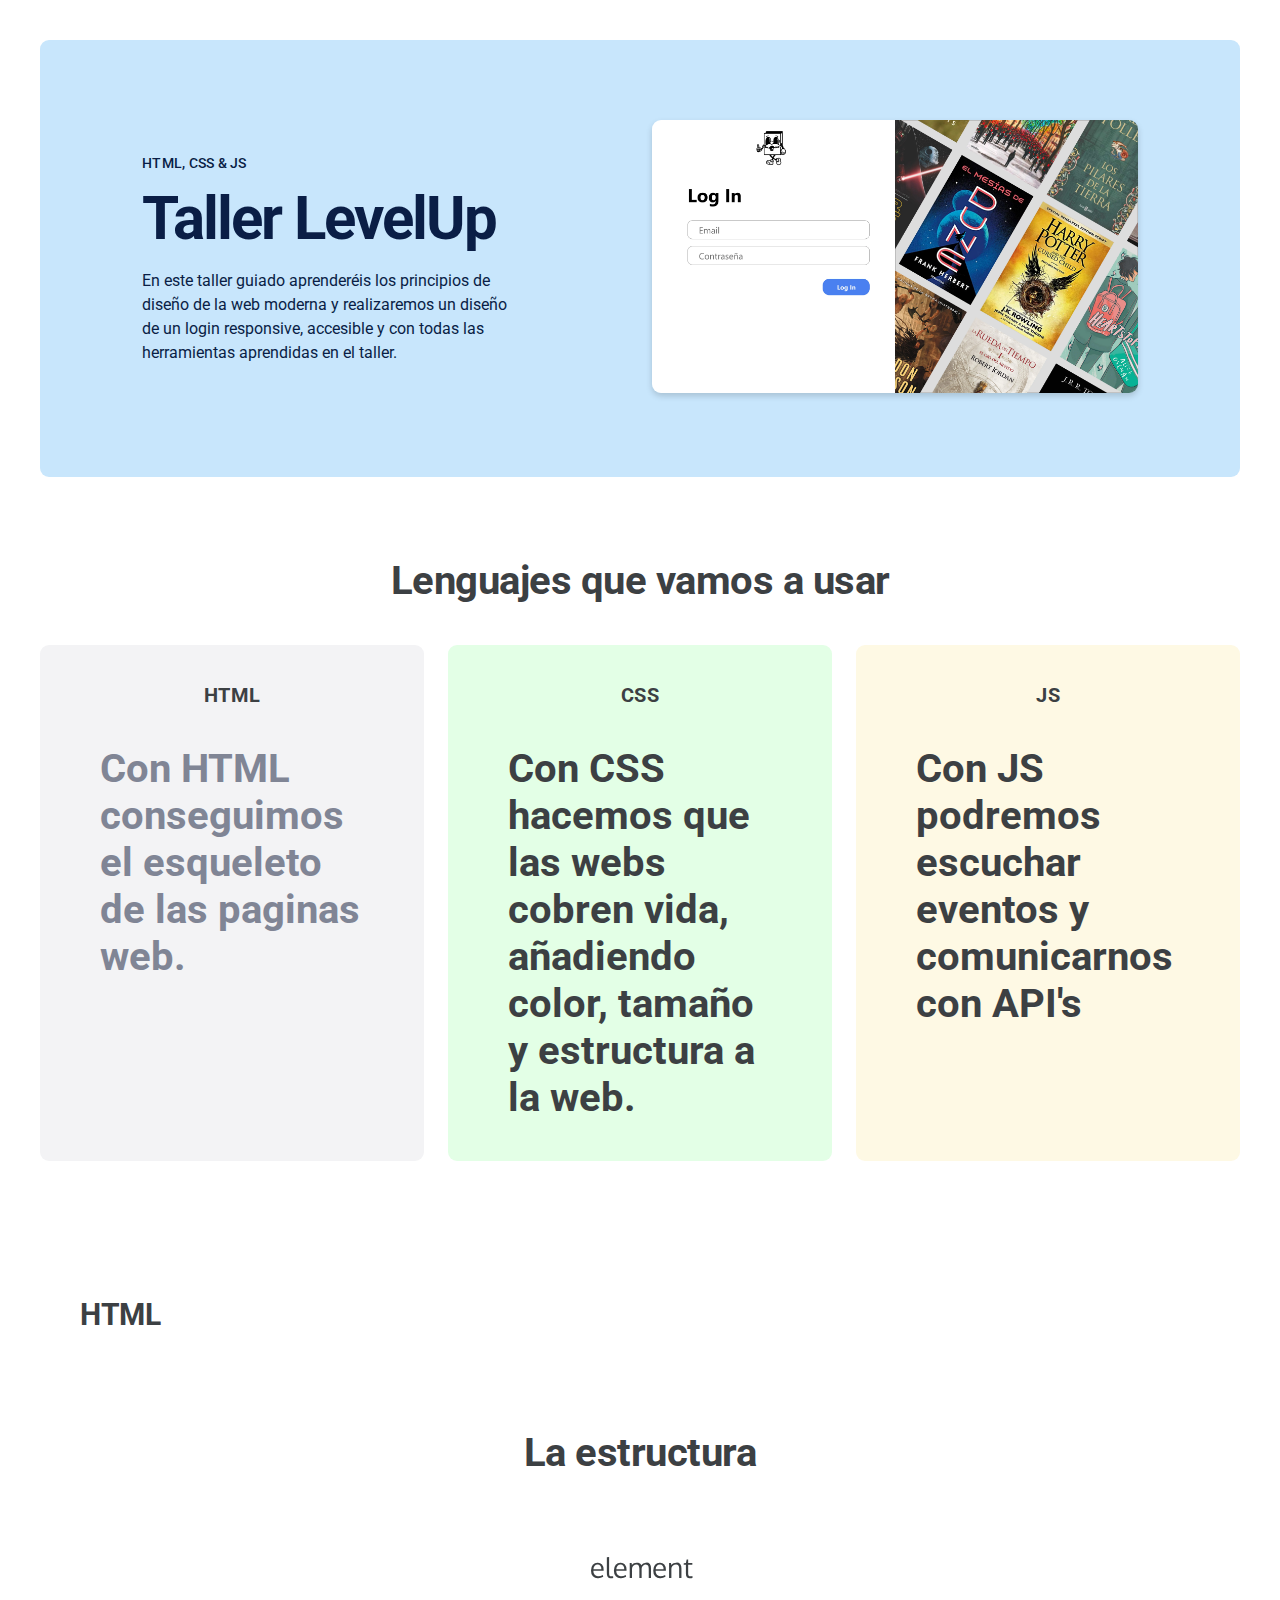
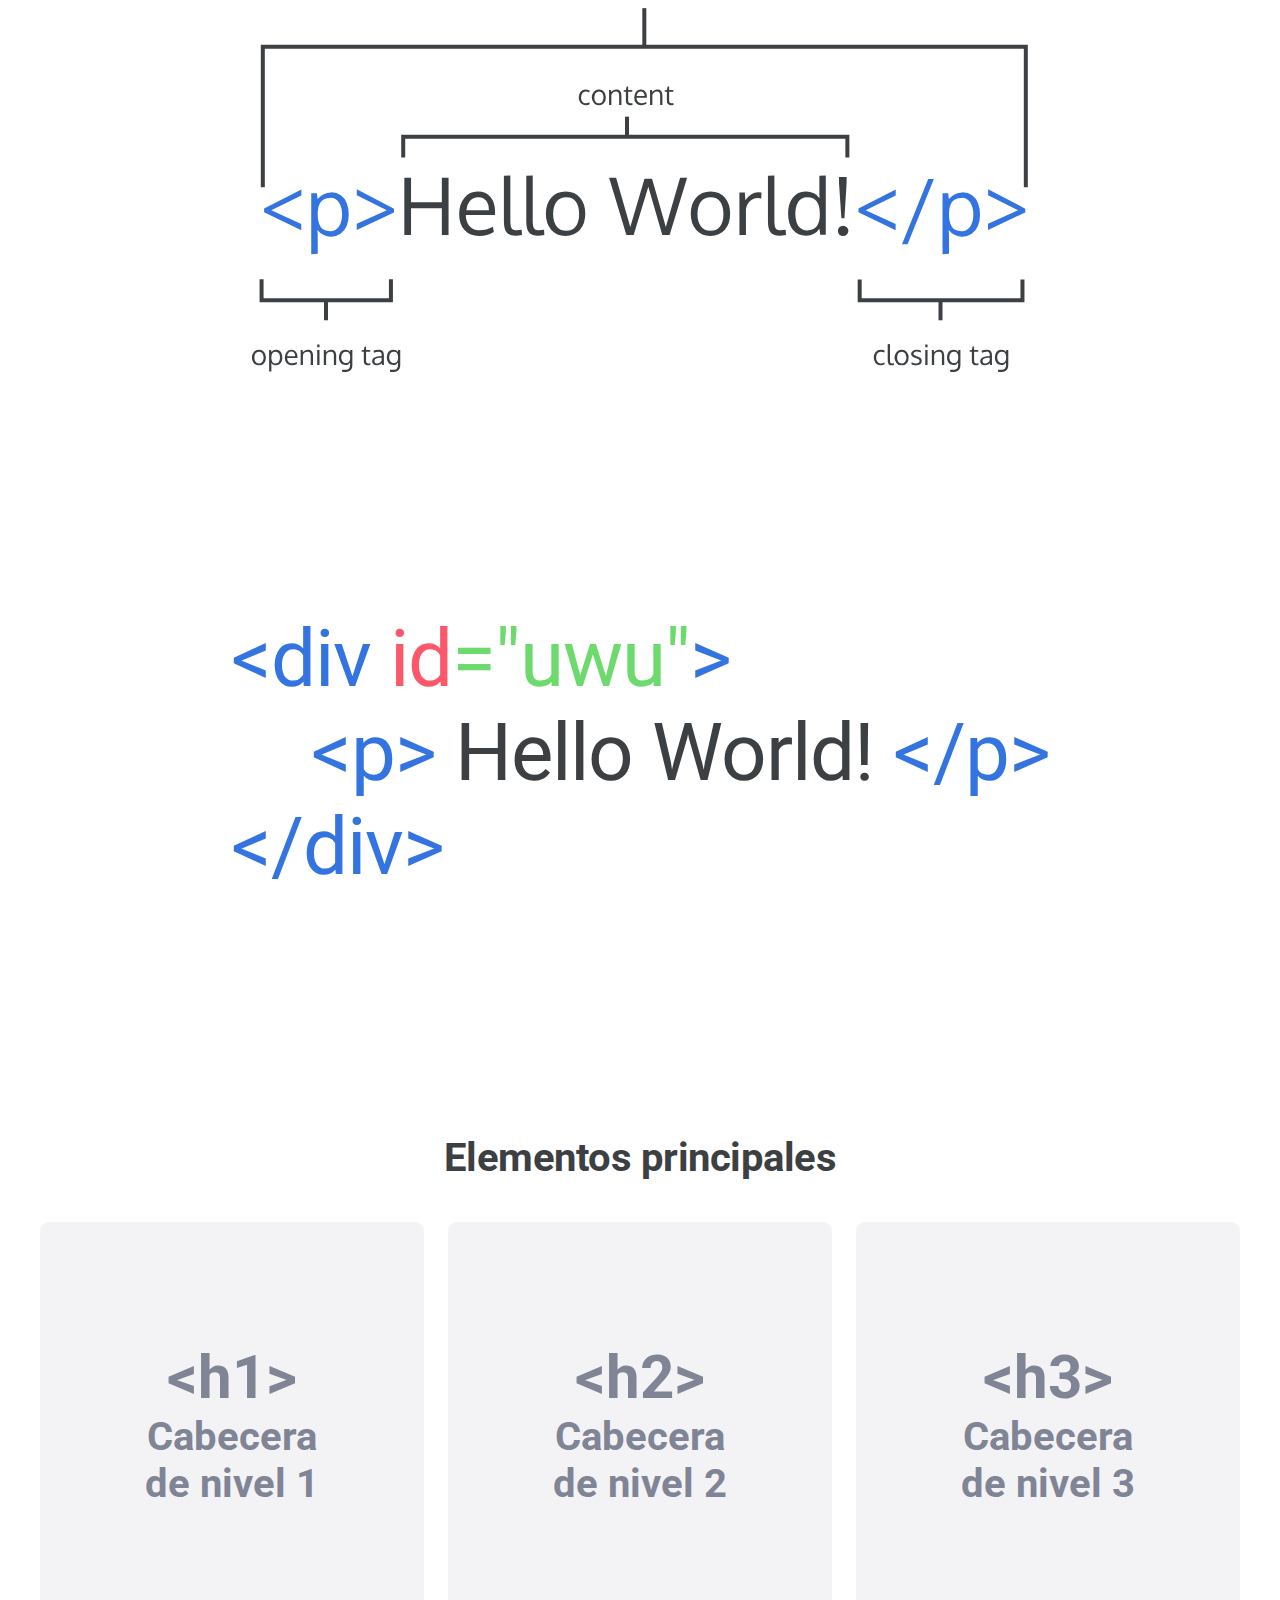
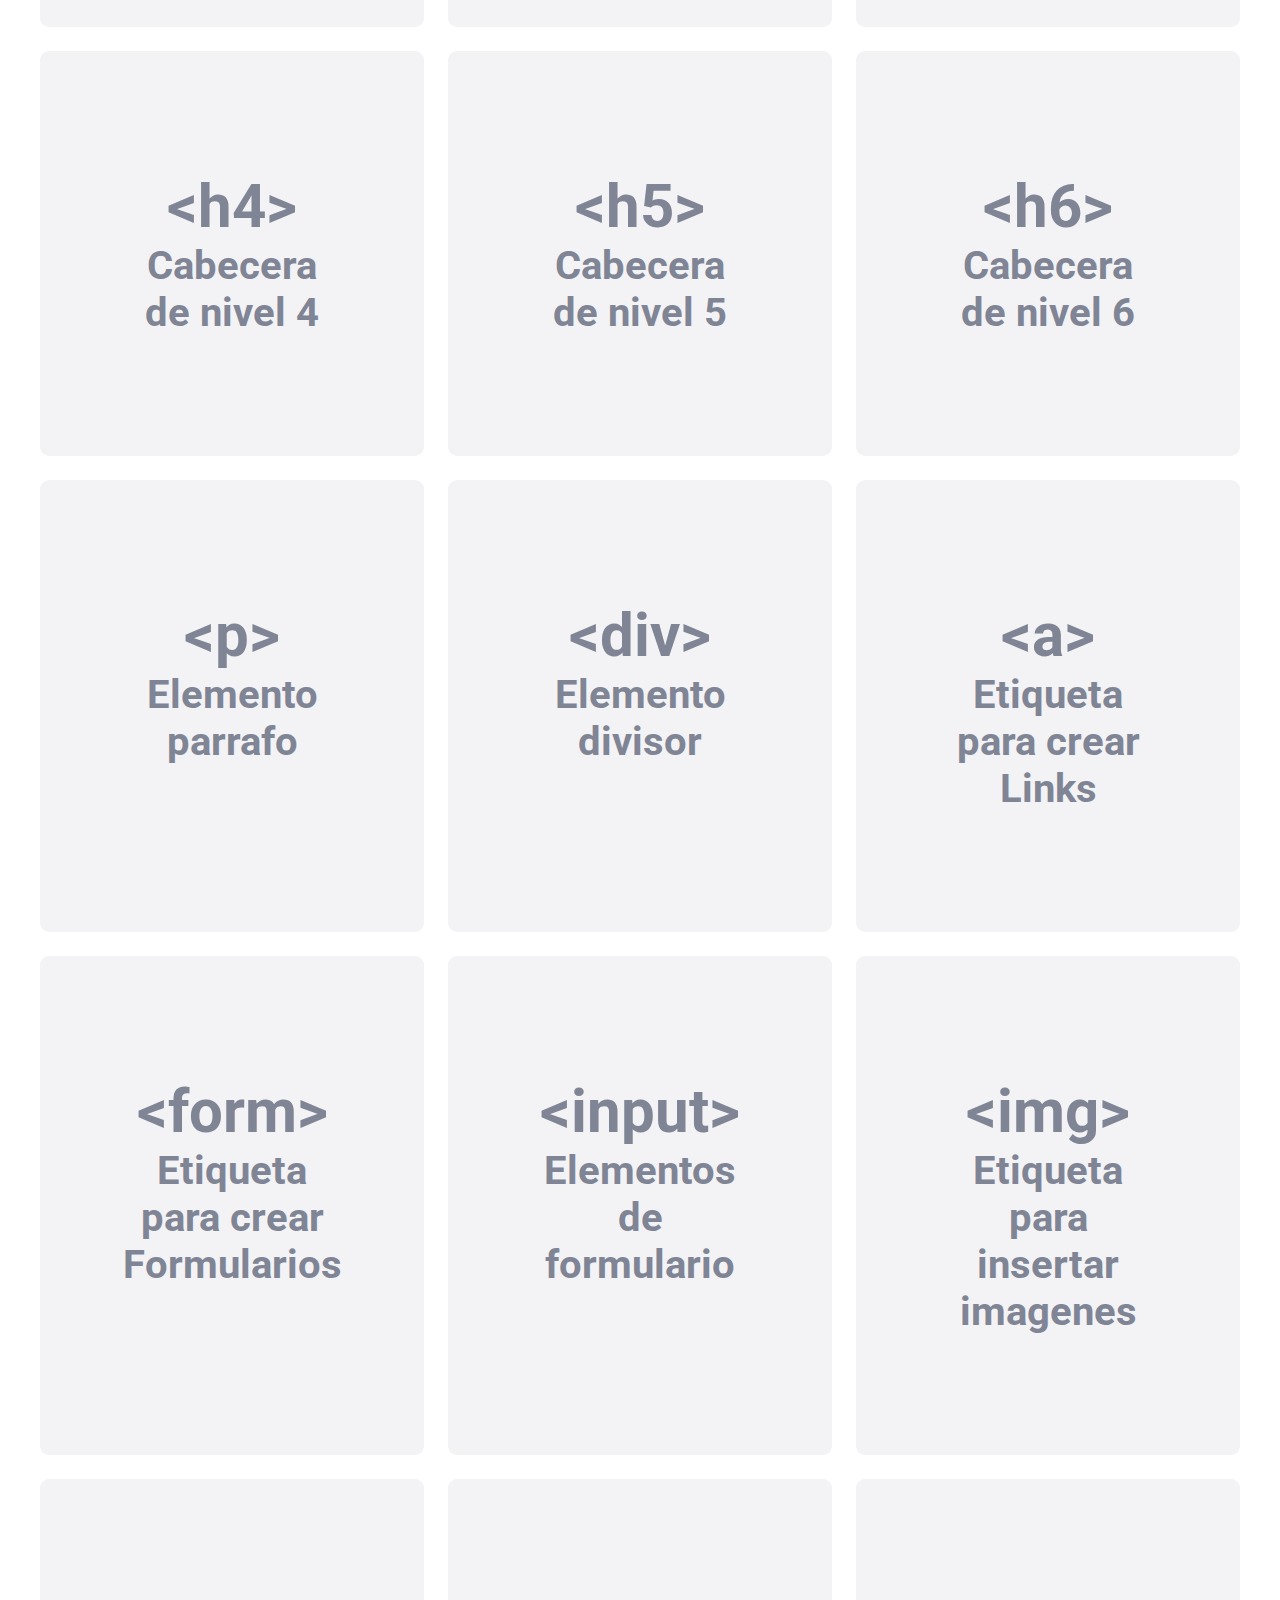
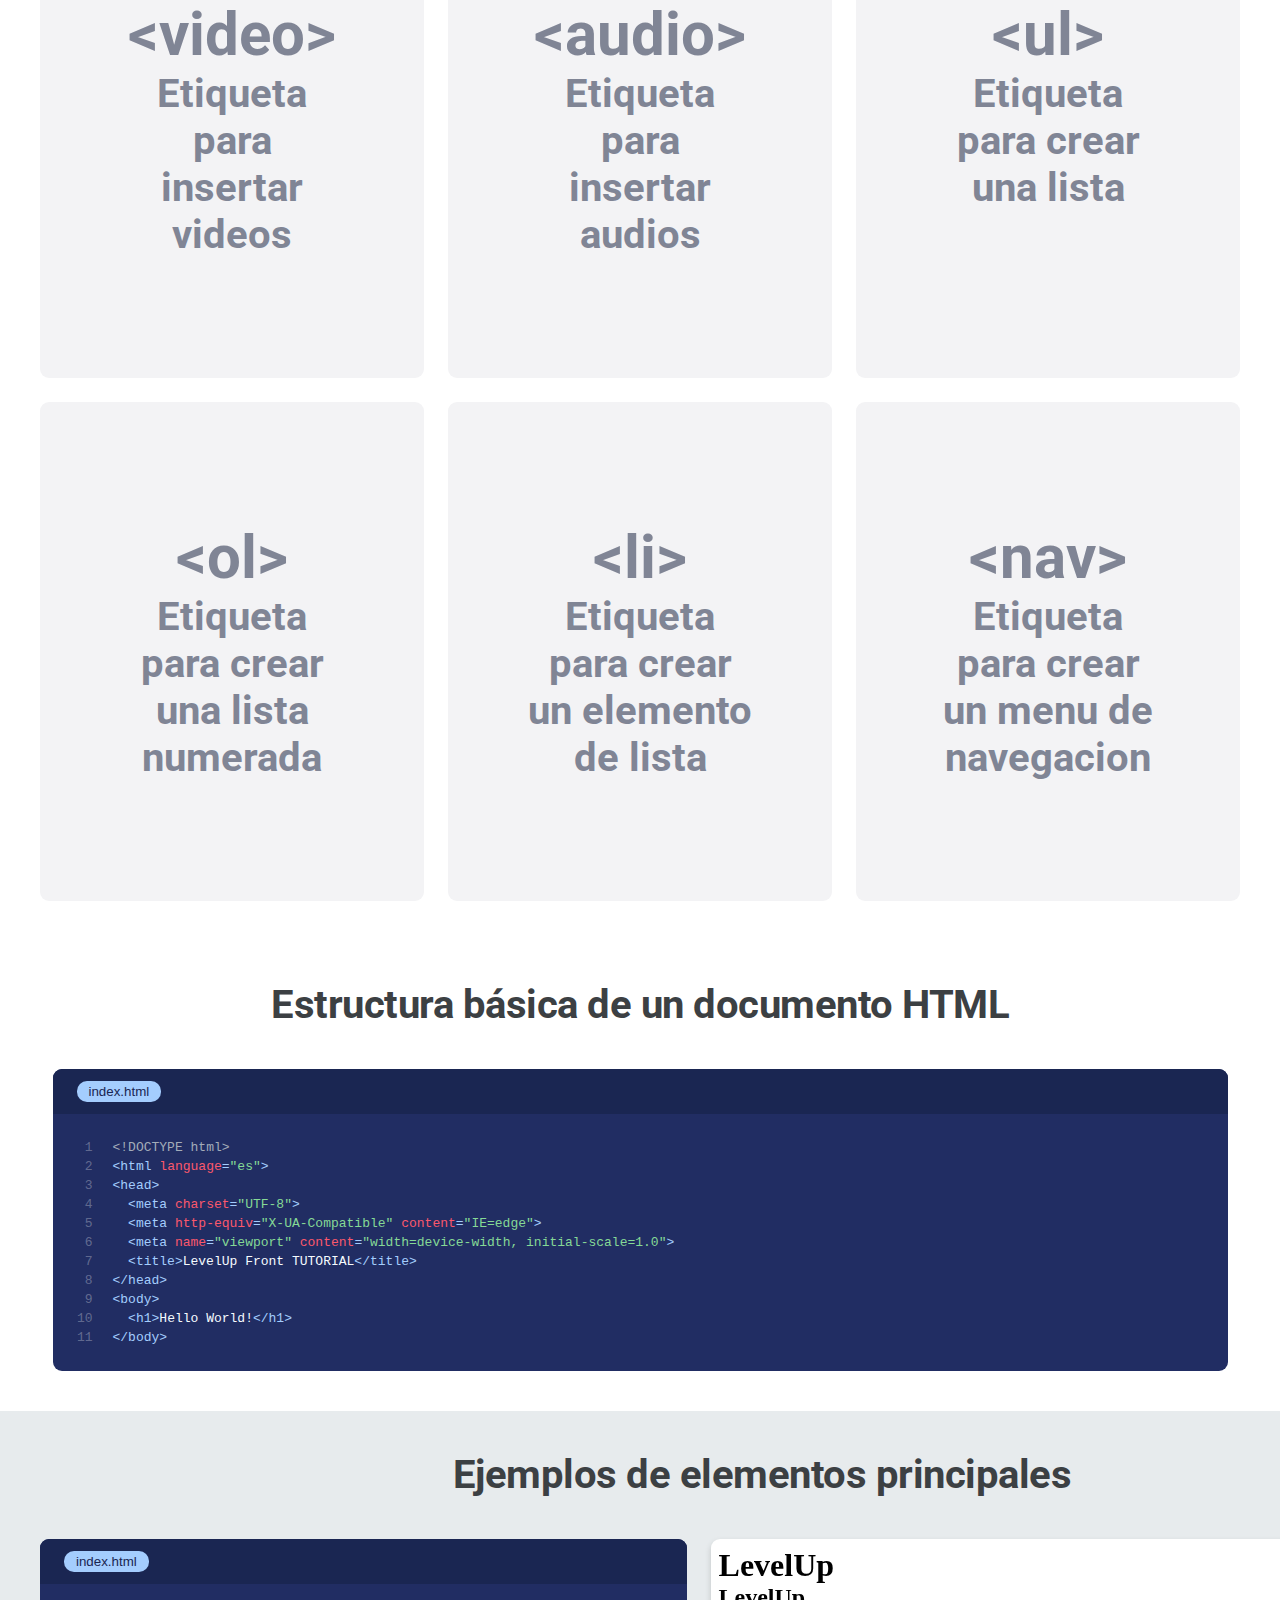
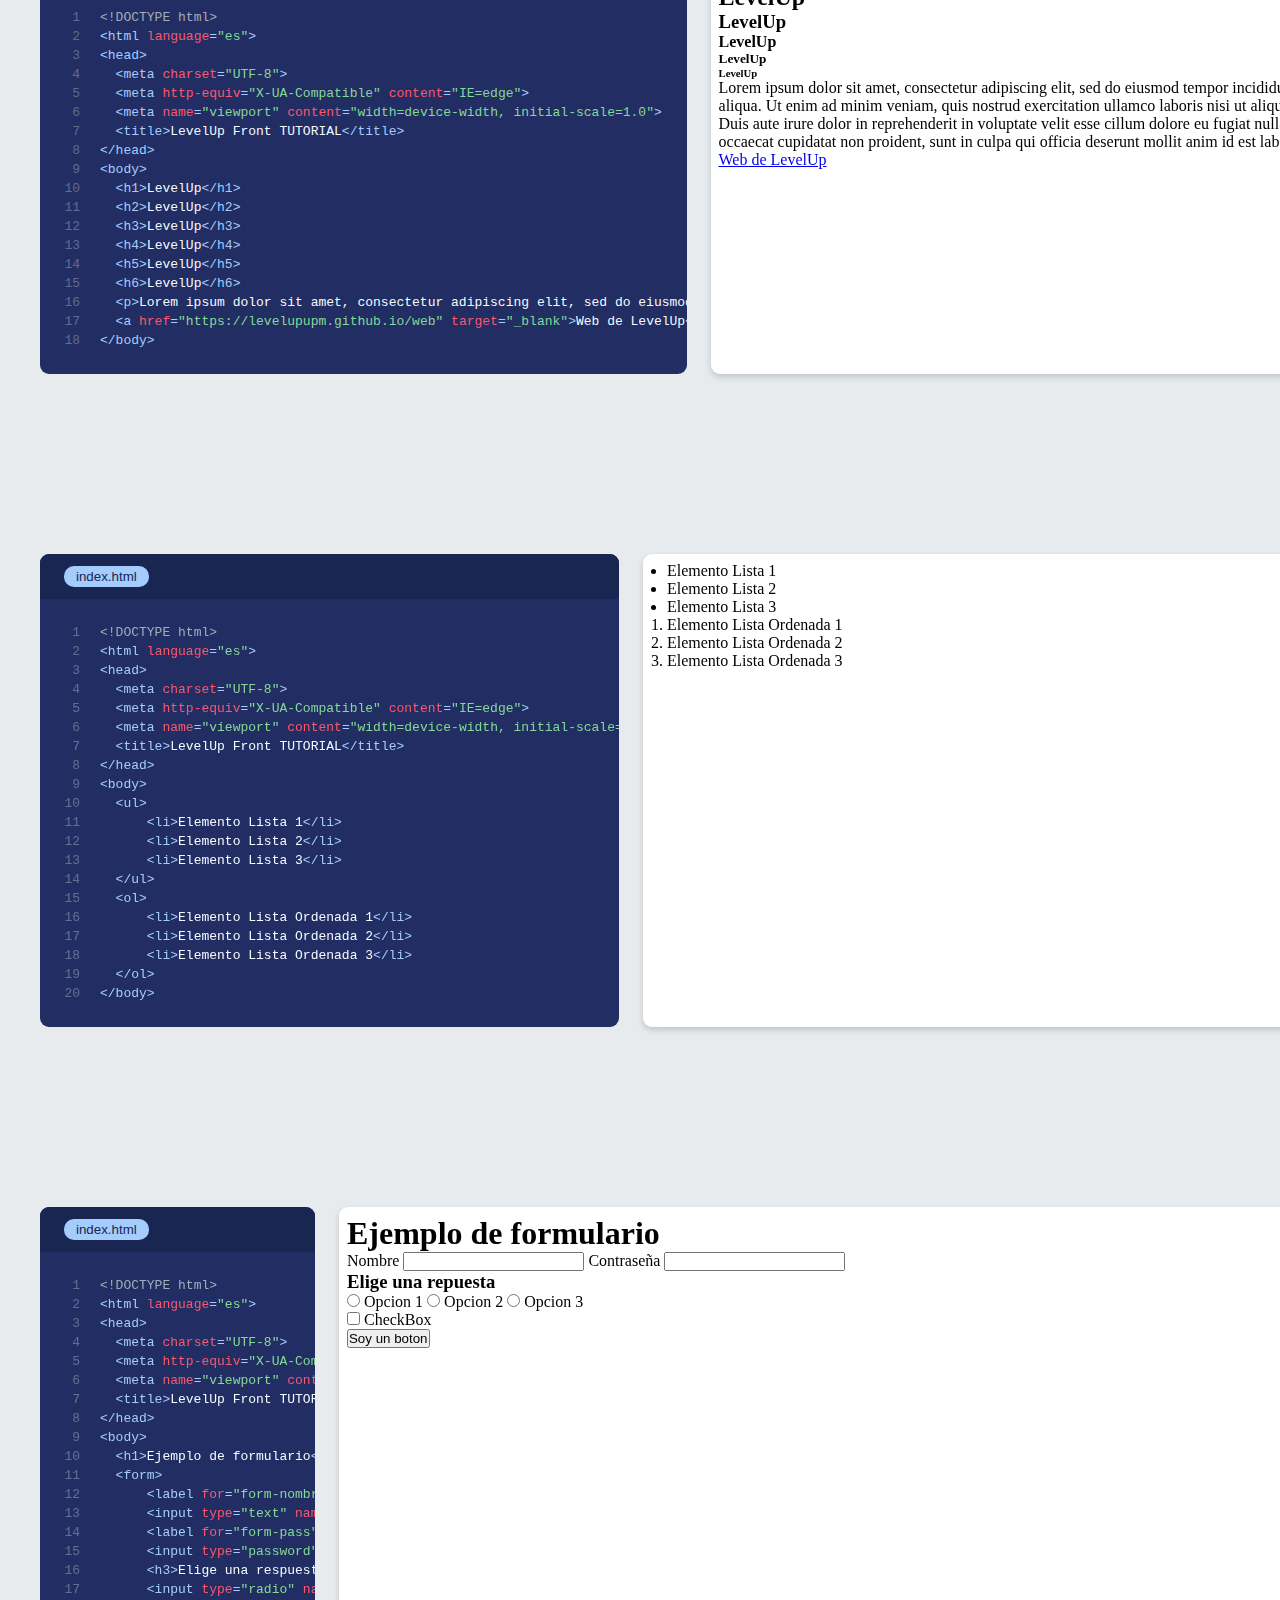
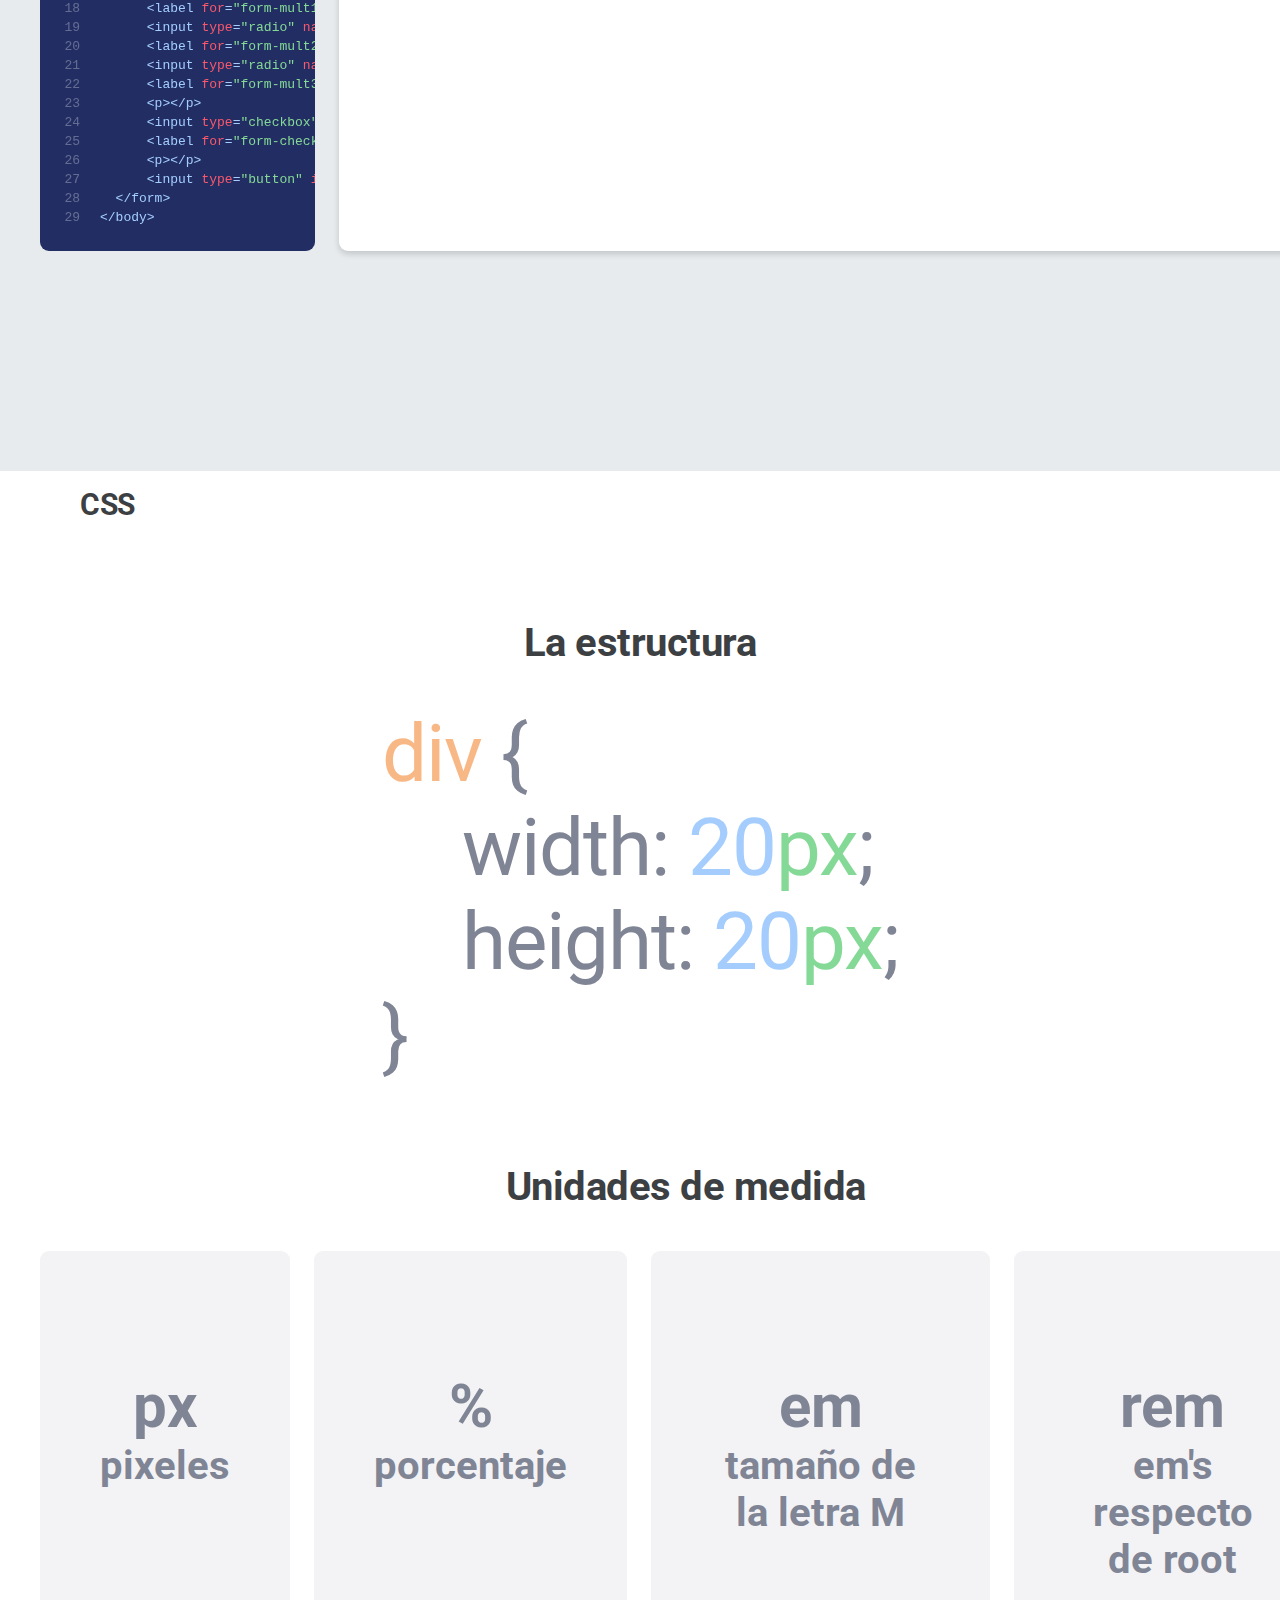
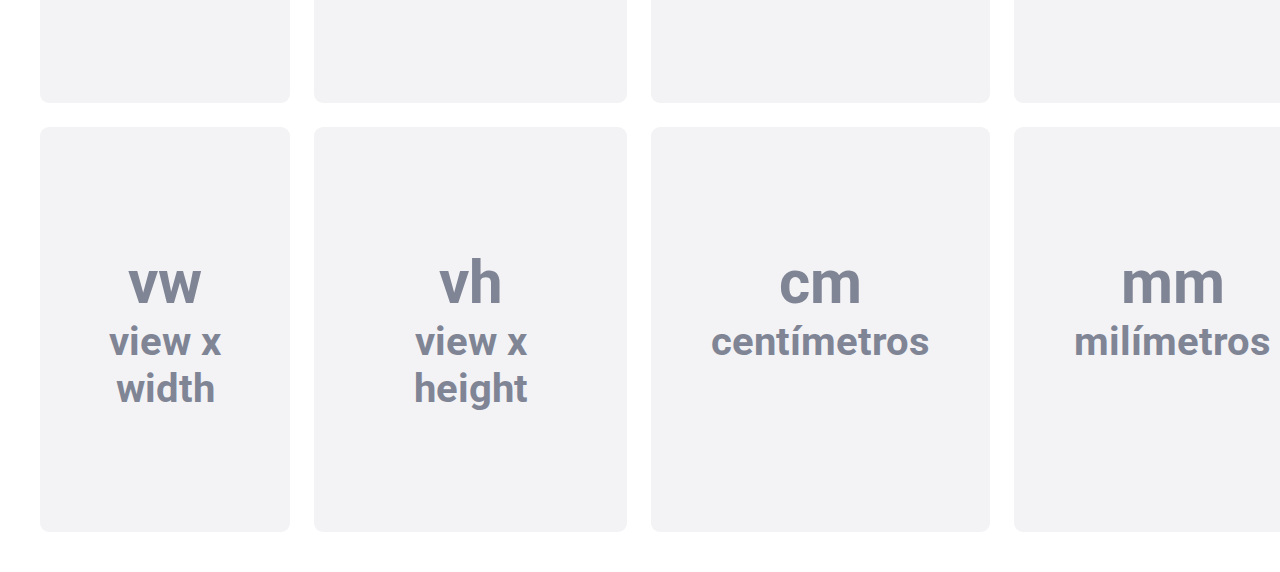
==== index.html @ e7fd20a7 "Creando las primeras secciones del CSS" ====
<!DOCTYPE html>
<html lang="es">
<head>
    <meta charset="UTF-8">
    <meta name="viewport" content="width=device-width, initial-scale=1.0">
    <title>LevelUp Front TUTORIAL</title>

    <link rel="stylesheet" href="css/styles.css">

    <link rel="preconnect" href="https://fonts.googleapis.com">
    <link rel="preconnect" href="https://fonts.gstatic.com" crossorigin>
    <link href="https://fonts.googleapis.com/css2?family=Roboto:ital,wght@0,100;0,300;0,400;0,500;0,700;0,900;1,100;1,300;1,400;1,500;1,700;1,900&display=swap" rel="stylesheet">
</head>
<body>
    <section>
        <div id="front-principal" class="grid c12">
            <div id="texto-inicio" class="mitad">
                <p class="titulo-pequeño">HTML, CSS & JS</p>
                <h1>Taller LevelUp</h1>
                <p class="explicacion">En este taller guiado aprenderéis los principios de diseño de la web moderna y realizaremos un diseño de un login responsive, accesible y con todas las herramientas aprendidas en el taller.</p>
            </div>
            <div id="imagen-front" class="mitad">
                <img src="img/cabecera.webp">
            </div>
        </div>
    </section>
    <section id="lenguajes">
        <h2 class="center">Lenguajes que vamos a usar</h2>
        <div class="grid">
            <div class="mitad1 bloque">
                <p class="titulo-pequeño center">HTML</p>
                <p class="explicacion-grande">
                    Con HTML conseguimos el esqueleto de las paginas web.
                </p>
            </div>
            <div class="mitad2 bloque">
                <p class="titulo-pequeño center">CSS</p>
                <p class="explicacion-grande">Con CSS hacemos que las webs cobren vida, añadiendo <span class="color">color</span>, <span class="tamaño">tamaño</span> y e<span class="estructura estructuraUp">st</span>ruc<span class="estructura estructuraDown">tu</span>ra a la web.</p>
            </div>
            <div class="mitad3 bloque">
                <p class="titulo-pequeño center">JS</p>
                <p class="explicacion-grande">Con JS podremos escuchar eventos y comunicarnos con API's</p>
            </div>
        </div>
    </section>
    <div class="separator"></div>
    <div>
        <h2 class="header-multi-section">HTML</h2>
        <section>
            <h2 class="center">La estructura</h2>
            <svg id="esquema-html" class="center" xmlns="http://www.w3.org/2000/svg" width="775.834" height="414.903" viewBox="0 0 775.834 414.903">
                <g id="html-lesson" transform="translate(-140.689 -138.573)">
                    <g id="html-lesson-image-copy-3" transform="translate(140.689 138.573)">
                        <g id="Group-2" transform="translate(0 0)">
                            <path id="Stroke-4" d="M20,301.411V161H783.032V301.411" transform="translate(-9.198 -71.256)" fill="none" stroke="#3c4043" stroke-width="4" fill-rule="evenodd"/>
                            <path id="Stroke-5" d="M702,130.352V92" transform="translate(-309.682 -40.855)" fill="none" stroke="#3c4043" stroke-width="4" fill-rule="evenodd"/>
                            <g id="Group" transform="translate(151.214 159.67)">
                                <path id="Stroke-4-Copy" d="M0,56.7V36H444.17V56.7" transform="translate(0 -15.861)" fill="none" stroke="#3c4043" stroke-width="4" fill-rule="evenodd"/>
                                <path id="Stroke-5-Copy" d="M400,20.7V0" transform="translate(-176.237)" fill="none" stroke="#3c4043" stroke-width="4" fill-rule="evenodd"/>
                            </g>
                            <g id="Group-Copy-2" transform="translate(138.918 363.294) rotate(180)">
                                <path id="Stroke-4-Copy-2" data-name="Stroke-4-Copy" d="M0,20.855V0H129.35V20.855" transform="translate(0 20.139)" fill="none" stroke="#3c4043" stroke-width="4" fill-rule="evenodd"/>
                                <path id="Stroke-5-Copy-2" data-name="Stroke-5-Copy" d="M0,20.451V0" transform="translate(64.902)" fill="none" stroke="#3c4043" stroke-width="4" fill-rule="evenodd"/>
                            </g>
                            <g id="Group-Copy-3" transform="translate(770.478 363.294) rotate(180)">
                                <path id="Stroke-4-Copy-3" data-name="Stroke-4-Copy" d="M0,20.7V0H162.788V20.7" transform="translate(0 20.139)" fill="none" stroke="#3c4043" stroke-width="4" fill-rule="evenodd"/>
                                <path id="Stroke-5-Copy-3" data-name="Stroke-5-Copy" d="M0,20.7V0" transform="translate(81.953)" fill="none" stroke="#3c4043" stroke-width="4" fill-rule="evenodd"/>
                            </g>
                            <path id="element" d="M613.269,8.1a3.654,3.654,0,0,0-2.854,1.236,5.675,5.675,0,0,0-1.3,3.38h7.908a5.181,5.181,0,0,0-1-3.421A3.4,3.4,0,0,0,613.269,8.1Zm.451,13.726a6.585,6.585,0,0,1-5.142-2.076,8.156,8.156,0,0,1-1.878-5.682,8.492,8.492,0,0,1,1.816-5.647,6.053,6.053,0,0,1,4.78-2.206,5.517,5.517,0,0,1,4.418,1.905,7.554,7.554,0,0,1,1.632,5.087q0,.164-.007.6t-.007.628H609.049a5.914,5.914,0,0,0,1.318,3.981,4.38,4.38,0,0,0,3.435,1.427,10.167,10.167,0,0,0,4.766-1.256l.355,1.844A9.782,9.782,0,0,1,613.72,21.824Zm12.824-.041a3.68,3.68,0,0,1-3.094-1.175,6.876,6.876,0,0,1-.908-4.084V.71L624.81.573v15.05q0,.929.021,1.489a9.577,9.577,0,0,0,.1,1.1,2.858,2.858,0,0,0,.219.813,1.611,1.611,0,0,0,.4.5,1.345,1.345,0,0,0,.621.3,4.5,4.5,0,0,0,.9.075,16.937,16.937,0,0,0,1.721-.164l.123,1.816A14.943,14.943,0,0,1,626.544,21.783ZM636.173,8.1a3.656,3.656,0,0,0-2.855,1.236,5.678,5.678,0,0,0-1.3,3.38h7.908a5.181,5.181,0,0,0-1-3.421A3.4,3.4,0,0,0,636.173,8.1Zm.45,13.726a6.583,6.583,0,0,1-5.141-2.076,8.155,8.155,0,0,1-1.878-5.682,8.489,8.489,0,0,1,1.816-5.647,6.052,6.052,0,0,1,4.78-2.206,5.517,5.517,0,0,1,4.418,1.905,7.553,7.553,0,0,1,1.632,5.087q0,.164-.007.6t-.007.628H631.953a5.911,5.911,0,0,0,1.318,3.981,4.379,4.379,0,0,0,3.435,1.427,10.166,10.166,0,0,0,4.766-1.256l.355,1.844A9.782,9.782,0,0,1,636.623,21.824Zm27.82-.314v-7.8q0-1.093-.048-1.83a9.844,9.844,0,0,0-.218-1.5,3.456,3.456,0,0,0-.478-1.209,2.272,2.272,0,0,0-.854-.724,2.843,2.843,0,0,0-1.311-.28,4.1,4.1,0,0,0-2.561.806,4.37,4.37,0,0,0-1.509,2.267,17.042,17.042,0,0,0-.122,2.1V21.51h-2.281V13.466q0-1.011-.068-1.755a8.431,8.431,0,0,0-.26-1.448,3.441,3.441,0,0,0-.512-1.14,2.271,2.271,0,0,0-.854-.7,2.875,2.875,0,0,0-1.27-.259A4.464,4.464,0,0,0,649.345,9a4.029,4.029,0,0,0-1.5,2.213,19.632,19.632,0,0,0-.123,2.281V21.51h-2.281q-.028-14.054-.027-14.982h1.912l.287,2.144a5.5,5.5,0,0,1,1.94-1.748,5.7,5.7,0,0,1,2.854-.71,6.514,6.514,0,0,1,1.537.171,4.782,4.782,0,0,1,1.174.43,3.83,3.83,0,0,1,.84.621,3.51,3.51,0,0,1,.573.71,4.235,4.235,0,0,1,.341.731,5.482,5.482,0,0,1,5.012-2.663,4.466,4.466,0,0,1,3.667,1.427,6.556,6.556,0,0,1,1.167,4.227V21.51ZM675.52,8.1a3.655,3.655,0,0,0-2.855,1.236,5.678,5.678,0,0,0-1.3,3.38h7.908a5.181,5.181,0,0,0-1-3.421A3.4,3.4,0,0,0,675.52,8.1Zm.45,13.726a6.585,6.585,0,0,1-5.142-2.076,8.156,8.156,0,0,1-1.878-5.682,8.49,8.49,0,0,1,1.817-5.647,6.051,6.051,0,0,1,4.78-2.206,5.516,5.516,0,0,1,4.418,1.905,7.554,7.554,0,0,1,1.632,5.087q0,.164-.007.6t-.007.628H671.3a5.912,5.912,0,0,0,1.318,3.981,4.378,4.378,0,0,0,3.435,1.427,10.167,10.167,0,0,0,4.766-1.256l.355,1.844A9.781,9.781,0,0,1,675.97,21.824Zm8.8-.314V6.528h1.912l.287,2.144a6.68,6.68,0,0,1,2.219-1.782,6.261,6.261,0,0,1,2.875-.676A4.773,4.773,0,0,1,695.9,7.668a6.767,6.767,0,0,1,1.243,4.473V21.51h-2.281q0-9.014-.013-9.656a4.66,4.66,0,0,0-.772-2.8,2.911,2.911,0,0,0-2.4-.888,4.893,4.893,0,0,0-2.936.847,3.853,3.853,0,0,0-1.529,2.2,14.36,14.36,0,0,0-.137,2.1V21.51Zm20.95.273a3.958,3.958,0,0,1-3.141-1.079,5.5,5.5,0,0,1-.983-3.483v-9h-2.226l.1-1.5,2.117-.191.778-3.428,1.5-.055V6.528h4.165V8.221h-4.165v8.591a4.155,4.155,0,0,0,.519,2.4,2.073,2.073,0,0,0,1.775.7,17.86,17.86,0,0,0,1.953-.219l.1,1.8A15.5,15.5,0,0,1,705.716,21.783Z" transform="translate(-267.693 -0.573)" fill="#3c4043" fill-rule="evenodd"/>
                            <path id="_p_Hello-World_p_" data-name="&lt;p&gt;Hello-World!&lt;/p&gt;" d="M59.507,448.553l-37.158-17.8v-3.763l37.236-19.122v6.128l-30.06,14.7,29.982,13.731Zm9.968,24.126V411.666h5.7l.621,5.78q5.585-6.672,13.42-6.671a16.394,16.394,0,0,1,9.852,2.909,17.012,17.012,0,0,1,5.954,7.874,32.062,32.062,0,0,1,1.92,11.6,28.767,28.767,0,0,1-2.094,11.306,17.731,17.731,0,0,1-6.148,7.8,16.064,16.064,0,0,1-9.483,2.851,16.728,16.728,0,0,1-7.719-1.843A15.821,15.821,0,0,1,75.72,448.4q.232,4.189.233,8.145v15.709Zm18.85-23.04A10.39,10.39,0,0,0,93.6,448.3a10.529,10.529,0,0,0,3.762-3.665,18.5,18.5,0,0,0,2.172-5.294,26.589,26.589,0,0,0,.737-6.419q0-7.293-3.064-11.966a10.043,10.043,0,0,0-8.96-4.674q-12.334,0-12.334,15.942,0,8.65,2.889,13.032T88.325,449.638Zm26.647-7.485,30.021-13.459L115.05,413.722v-6.051l37.158,19.355v3.762L114.972,448.32Zm538.909,6.4-37.161-17.8v-3.763l37.24-19.122v6.128l-30.063,14.7,29.984,13.731Zm11.943,14.118h-5.583l26.219-65.317h5.661Zm34.946,10.007V411.666h5.706l.621,5.78q5.58-6.672,13.42-6.671a16.4,16.4,0,0,1,9.851,2.909,17.041,17.041,0,0,1,5.952,7.874,32.04,32.04,0,0,1,1.919,11.6,28.827,28.827,0,0,1-2.092,11.306,17.751,17.751,0,0,1-6.148,7.8,16.062,16.062,0,0,1-9.482,2.851,16.734,16.734,0,0,1-7.72-1.843,15.823,15.823,0,0,1-5.779-4.867q.227,4.189.229,8.145v15.709Zm18.852-23.04A10.388,10.388,0,0,0,724.9,448.3a10.55,10.55,0,0,0,3.765-3.665,18.545,18.545,0,0,0,2.171-5.294,26.533,26.533,0,0,0,.738-6.419q0-7.293-3.066-11.966a10.042,10.042,0,0,0-8.962-4.674q-12.335,0-12.335,15.942,0,8.65,2.892,13.032T719.623,449.638Zm26.645-7.485,30.023-13.459-29.945-14.972v-6.051l37.161,19.355v3.762l-37.24,17.532Z" transform="translate(-10.232 -175.392)" fill="#3474e0" fill-rule="evenodd"/>
                            <path id="content" d="M591.794,250.771a6.489,6.489,0,0,1-5.169-2.144,8.252,8.252,0,0,1-1.864-5.614,8.4,8.4,0,0,1,1.905-5.675,6.506,6.506,0,0,1,5.183-2.178,8.756,8.756,0,0,1,2.247.287,5.054,5.054,0,0,1,1.714.751l-.628,1.776a7.014,7.014,0,0,0-3.374-.861,4.16,4.16,0,0,0-3.435,1.584,6.764,6.764,0,0,0-1.263,4.33,6.606,6.606,0,0,0,1.25,4.24,4.185,4.185,0,0,0,3.462,1.564,7.8,7.8,0,0,0,3.605-.956l.287,1.816A6.53,6.53,0,0,1,591.794,250.771ZM600.344,243a7.035,7.035,0,0,0,1.181,4.268,4.015,4.015,0,0,0,3.449,1.6,3.884,3.884,0,0,0,3.38-1.6,8.767,8.767,0,0,0,.013-8.625,4.474,4.474,0,0,0-6.849.034A7.174,7.174,0,0,0,600.344,243Zm11.513-.041A8.37,8.37,0,0,1,610,248.606a6.407,6.407,0,0,1-5.135,2.165,6.26,6.26,0,0,1-5.019-2.186,9.432,9.432,0,0,1,.007-11.267,6.441,6.441,0,0,1,5.135-2.158,6.246,6.246,0,0,1,5.04,2.165A8.428,8.428,0,0,1,611.857,242.959Zm3.223,7.5V235.475h1.912l.287,2.144a6.67,6.67,0,0,1,2.219-1.782,6.258,6.258,0,0,1,2.875-.676,4.774,4.774,0,0,1,3.838,1.454,6.768,6.768,0,0,1,1.243,4.473v9.369h-2.281q0-9.014-.013-9.656a4.661,4.661,0,0,0-.772-2.8,2.911,2.911,0,0,0-2.4-.888,4.893,4.893,0,0,0-2.936.847,3.852,3.852,0,0,0-1.529,2.2,14.368,14.368,0,0,0-.136,2.1v8.194Zm20.95.273a3.959,3.959,0,0,1-3.141-1.079,5.5,5.5,0,0,1-.983-3.483v-9H629.68l.1-1.5,2.117-.191.778-3.428,1.5-.055v3.483h4.165v1.693h-4.165v8.591a4.155,4.155,0,0,0,.519,2.4,2.072,2.072,0,0,0,1.775.7,17.949,17.949,0,0,0,1.953-.219l.1,1.8A15.531,15.531,0,0,1,636.031,250.73Zm10.8-13.685a3.655,3.655,0,0,0-2.855,1.236,5.678,5.678,0,0,0-1.3,3.38h7.908a5.18,5.18,0,0,0-1-3.421A3.4,3.4,0,0,0,646.834,237.045Zm.45,13.726a6.585,6.585,0,0,1-5.142-2.076,8.157,8.157,0,0,1-1.878-5.682,8.49,8.49,0,0,1,1.817-5.647,6.051,6.051,0,0,1,4.78-2.206,5.516,5.516,0,0,1,4.418,1.905,7.554,7.554,0,0,1,1.632,5.087q0,.164-.007.6t-.007.629H642.614a5.912,5.912,0,0,0,1.318,3.981,4.378,4.378,0,0,0,3.435,1.427,10.163,10.163,0,0,0,4.766-1.256l.355,1.844A9.783,9.783,0,0,1,647.284,250.771Zm8.8-.314V235.475h1.912l.287,2.144a6.67,6.67,0,0,1,2.219-1.782,6.258,6.258,0,0,1,2.875-.676,4.774,4.774,0,0,1,3.838,1.454,6.768,6.768,0,0,1,1.243,4.473v9.369h-2.281q0-9.014-.013-9.656a4.661,4.661,0,0,0-.772-2.8,2.911,2.911,0,0,0-2.4-.888,4.893,4.893,0,0,0-2.936.847,3.852,3.852,0,0,0-1.529,2.2,14.377,14.377,0,0,0-.136,2.1v8.194Zm20.95.273a3.959,3.959,0,0,1-3.141-1.079,5.5,5.5,0,0,1-.983-3.483v-9H670.68l.1-1.5,2.117-.191.778-3.428,1.5-.055v3.483h4.165v1.693h-4.165v8.591a4.155,4.155,0,0,0,.519,2.4,2.072,2.072,0,0,0,1.775.7,17.933,17.933,0,0,0,1.953-.219l.1,1.8A15.542,15.542,0,0,1,677.03,250.73Z" transform="translate(-258.027 -102.535)" fill="#3c4043" fill-rule="evenodd"/>
                            <path id="opening-tag" d="M3.052,706.451a7.036,7.036,0,0,0,1.181,4.268,4.014,4.014,0,0,0,3.449,1.6,3.885,3.885,0,0,0,3.38-1.6,8.77,8.77,0,0,0,.014-8.625,3.939,3.939,0,0,0-3.435-1.578,3.962,3.962,0,0,0-3.414,1.612A7.174,7.174,0,0,0,3.052,706.451Zm11.513-.041a8.369,8.369,0,0,1-1.857,5.647,6.406,6.406,0,0,1-5.135,2.165,6.26,6.26,0,0,1-5.019-2.186,9.43,9.43,0,0,1,.007-11.267A6.441,6.441,0,0,1,7.7,698.612a6.246,6.246,0,0,1,5.04,2.165A8.428,8.428,0,0,1,14.565,706.411Zm3.223,14V698.926H19.8l.219,2.035a5.971,5.971,0,0,1,4.725-2.349,5.776,5.776,0,0,1,3.469,1.024,5.992,5.992,0,0,1,2.1,2.772,11.291,11.291,0,0,1,.676,4.084,10.13,10.13,0,0,1-.737,3.981,6.243,6.243,0,0,1-2.165,2.745,5.657,5.657,0,0,1-3.339,1,5.891,5.891,0,0,1-2.718-.649,5.575,5.575,0,0,1-2.035-1.714q.082,1.475.082,2.868v5.531Zm6.637-8.112a3.661,3.661,0,0,0,1.857-.471,3.712,3.712,0,0,0,1.325-1.291,6.527,6.527,0,0,0,.765-1.864,9.362,9.362,0,0,0,.259-2.26,7.547,7.547,0,0,0-1.079-4.214,3.536,3.536,0,0,0-3.155-1.646q-4.343,0-4.343,5.613a8.4,8.4,0,0,0,1.017,4.589A3.714,3.714,0,0,0,24.426,712.3Zm15.651-11.8a3.655,3.655,0,0,0-2.854,1.236,5.676,5.676,0,0,0-1.3,3.38h7.908a5.179,5.179,0,0,0-1-3.421A3.4,3.4,0,0,0,40.077,700.5Zm.451,13.726a6.584,6.584,0,0,1-5.142-2.076,8.157,8.157,0,0,1-1.878-5.682,8.491,8.491,0,0,1,1.816-5.647,6.052,6.052,0,0,1,4.78-2.206,5.518,5.518,0,0,1,4.418,1.905,7.554,7.554,0,0,1,1.632,5.087q0,.164-.007.6t-.007.629H35.857a5.912,5.912,0,0,0,1.318,3.981,4.379,4.379,0,0,0,3.435,1.427,10.165,10.165,0,0,0,4.766-1.256l.355,1.844A9.782,9.782,0,0,1,40.528,714.223Zm8.8-.314V698.926h1.912l.287,2.144a6.671,6.671,0,0,1,2.219-1.782,6.258,6.258,0,0,1,2.875-.676,4.775,4.775,0,0,1,3.838,1.454,6.768,6.768,0,0,1,1.243,4.473v9.369H59.416q0-9.014-.013-9.656a4.661,4.661,0,0,0-.772-2.8,2.911,2.911,0,0,0-2.4-.888,4.892,4.892,0,0,0-2.936.847,3.851,3.851,0,0,0-1.53,2.2,14.391,14.391,0,0,0-.137,2.1v8.194Zm18.861-14.982v14.982H65.89V698.926Zm0-5.449v2.7H65.89v-2.7Zm4.288,20.431V698.926h1.912l.286,2.144a6.672,6.672,0,0,1,2.22-1.782,6.258,6.258,0,0,1,2.875-.676,4.775,4.775,0,0,1,3.838,1.454,6.771,6.771,0,0,1,1.243,4.473v9.369H82.566q0-9.014-.014-9.656a4.661,4.661,0,0,0-.771-2.8,2.912,2.912,0,0,0-2.4-.888,4.893,4.893,0,0,0-2.936.847,3.852,3.852,0,0,0-1.529,2.2,14.369,14.369,0,0,0-.136,2.1v8.194Zm21.988-1.953a4.741,4.741,0,0,0,2.035-.41,3.3,3.3,0,0,0,1.366-1.133,5.311,5.311,0,0,0,.731-1.612,7.463,7.463,0,0,0,.239-1.939v-1.106a7.8,7.8,0,0,0-.246-2.015,5.16,5.16,0,0,0-.758-1.652,3.457,3.457,0,0,0-1.366-1.141,4.545,4.545,0,0,0-1.987-.409,4.052,4.052,0,0,0-1.714.355,3.667,3.667,0,0,0-1.27.936,5.574,5.574,0,0,0-.846,1.352,6.927,6.927,0,0,0-.5,1.564,8.558,8.558,0,0,0-.15,1.6,7.614,7.614,0,0,0,.164,1.57,6.63,6.63,0,0,0,.519,1.516,5.317,5.317,0,0,0,.86,1.291,3.789,3.789,0,0,0,1.263.895A3.992,3.992,0,0,0,94.461,711.955Zm-3.51,8.809-.2-2.063h2.786a10.9,10.9,0,0,0,2.022-.164A3.942,3.942,0,0,0,96.988,718a3.781,3.781,0,0,0,.929-.833,3.194,3.194,0,0,0,.54-1.188,9.114,9.114,0,0,0,.246-1.448q.061-.718.062-1.755V711.45a6.106,6.106,0,0,1-1.9,1.81,5.348,5.348,0,0,1-2.745.635,6.2,6.2,0,0,1-2.37-.444,5.542,5.542,0,0,1-1.83-1.182,7.262,7.262,0,0,1-1.27-1.707,7.95,7.95,0,0,1-.765-2.008,9.277,9.277,0,0,1-.239-2.09,10.883,10.883,0,0,1,.4-3.032,7.962,7.962,0,0,1,1.195-2.485,5.431,5.431,0,0,1,2.083-1.714,6.739,6.739,0,0,1,2.957-.622,5.548,5.548,0,0,1,2.574.567,5.8,5.8,0,0,1,1.974,1.741v-1.994h2.226v13.9q0,.957-.048,1.673a11.441,11.441,0,0,1-.232,1.591,6.264,6.264,0,0,1-.5,1.5,5.844,5.844,0,0,1-.881,1.263,4.423,4.423,0,0,1-1.352,1.024,8.263,8.263,0,0,1-1.946.635,12.7,12.7,0,0,1-2.622.246Zm25.662-6.583a3.959,3.959,0,0,1-3.141-1.079,5.5,5.5,0,0,1-.983-3.483v-9h-2.226l.1-1.5,2.117-.191.778-3.428,1.5-.055v3.483h4.165v1.693h-4.165v8.591a4.16,4.16,0,0,0,.519,2.4,2.073,2.073,0,0,0,1.776.7,17.919,17.919,0,0,0,1.953-.219l.1,1.8A15.533,15.533,0,0,1,116.614,714.181Zm9.246-1.8a4.754,4.754,0,0,0,2.861-.894,4.007,4.007,0,0,0,1.591-2.411v-2.526q-.068,0-.826.068t-.99.082a10.318,10.318,0,0,0-4.131.97,2.467,2.467,0,0,0-1.167,2.281,2.272,2.272,0,0,0,.71,1.816A2.887,2.887,0,0,0,125.859,712.379Zm4.958,1.529q-.2-.874-.4-1.885a7.983,7.983,0,0,1-2.336,1.721,6.361,6.361,0,0,1-2.568.478,5,5,0,0,1-3.38-1.1,3.944,3.944,0,0,1-1.277-3.162,3.747,3.747,0,0,1,1.741-3.4,11.186,11.186,0,0,1,5.019-1.38q.451-.04,1.359-.116t1.359-.116v-1.325a3.273,3.273,0,0,0-.737-2.349,3.1,3.1,0,0,0-2.322-.765,10.174,10.174,0,0,0-4.466,1.093q-.068-.164-.355-.949t-.3-.812a9.348,9.348,0,0,1,2.37-.9,11.776,11.776,0,0,1,2.793-.334,5.589,5.589,0,0,1,4.036,1.222q1.236,1.223,1.236,4.159v9.915Zm11.527-1.953a4.741,4.741,0,0,0,2.035-.41,3.3,3.3,0,0,0,1.366-1.133,5.284,5.284,0,0,0,.731-1.612,7.438,7.438,0,0,0,.239-1.939v-1.106a7.8,7.8,0,0,0-.246-2.015,5.16,5.16,0,0,0-.758-1.652,3.457,3.457,0,0,0-1.365-1.141,4.547,4.547,0,0,0-1.987-.409,4.05,4.05,0,0,0-1.714.355,3.666,3.666,0,0,0-1.27.936,5.574,5.574,0,0,0-.847,1.352,6.927,6.927,0,0,0-.5,1.564,8.558,8.558,0,0,0-.15,1.6,7.574,7.574,0,0,0,.164,1.57,6.627,6.627,0,0,0,.519,1.516,5.318,5.318,0,0,0,.861,1.291,3.783,3.783,0,0,0,1.263.895A3.992,3.992,0,0,0,142.344,711.955Zm-3.51,8.809-.205-2.063h2.786a10.9,10.9,0,0,0,2.021-.164,3.941,3.941,0,0,0,1.434-.539,3.791,3.791,0,0,0,.929-.833,3.194,3.194,0,0,0,.539-1.188,9.119,9.119,0,0,0,.246-1.448q.061-.718.062-1.755V711.45a6.106,6.106,0,0,1-1.9,1.81,5.35,5.35,0,0,1-2.745.635,6.2,6.2,0,0,1-2.37-.444,5.544,5.544,0,0,1-1.83-1.182,7.259,7.259,0,0,1-1.27-1.707,7.929,7.929,0,0,1-.765-2.008,9.278,9.278,0,0,1-.239-2.09,10.882,10.882,0,0,1,.4-3.032,7.962,7.962,0,0,1,1.195-2.485,5.431,5.431,0,0,1,2.083-1.714,6.739,6.739,0,0,1,2.957-.622,5.548,5.548,0,0,1,2.574.567,5.8,5.8,0,0,1,1.974,1.741v-1.994h2.226v13.9q0,.957-.048,1.673a11.522,11.522,0,0,1-.232,1.591,6.264,6.264,0,0,1-.5,1.5,5.864,5.864,0,0,1-.881,1.263,4.43,4.43,0,0,1-1.352,1.024,8.272,8.272,0,0,1-1.946.635,12.707,12.707,0,0,1-2.622.246Z" transform="translate(-0.689 -305.861)" fill="#3c4043" fill-rule="evenodd"/>
                            <path id="closing-tag" d="M1119.212,713.824a6.485,6.485,0,0,1-5.169-2.144,8.254,8.254,0,0,1-1.863-5.614,8.39,8.39,0,0,1,1.9-5.675,6.519,6.519,0,0,1,5.186-2.178,8.728,8.728,0,0,1,2.243.287,5.049,5.049,0,0,1,1.717.751l-.632,1.776a7,7,0,0,0-3.373-.861,4.168,4.168,0,0,0-3.435,1.584,6.779,6.779,0,0,0-1.259,4.33,6.6,6.6,0,0,0,1.248,4.24,4.185,4.185,0,0,0,3.463,1.564,7.778,7.778,0,0,0,3.6-.956l.291,1.816A6.539,6.539,0,0,1,1119.212,713.824Zm10.914-.041a3.675,3.675,0,0,1-3.094-1.174,6.841,6.841,0,0,1-.912-4.084V692.71l2.271-.137v15.051q0,.928.017,1.489a10.128,10.128,0,0,0,.106,1.1,2.61,2.61,0,0,0,.218.813,1.669,1.669,0,0,0,.392.5,1.348,1.348,0,0,0,.627.3,4.467,4.467,0,0,0,.889.075,16.9,16.9,0,0,0,1.723-.164l.123,1.816A14.913,14.913,0,0,1,1130.126,713.783Zm5.4-7.73a7.028,7.028,0,0,0,1.186,4.268,4.005,4.005,0,0,0,3.446,1.6,3.883,3.883,0,0,0,3.379-1.6,8.775,8.775,0,0,0,.017-8.625,4.479,4.479,0,0,0-6.853.034A7.173,7.173,0,0,0,1135.53,706.053Zm11.518-.041a8.378,8.378,0,0,1-1.857,5.647,6.417,6.417,0,0,1-5.135,2.165,6.275,6.275,0,0,1-5.023-2.186,9.427,9.427,0,0,1,.011-11.267,6.441,6.441,0,0,1,5.135-2.158,6.239,6.239,0,0,1,5.035,2.165A8.4,8.4,0,0,1,1147.048,706.012Zm7.686,7.812a11.463,11.463,0,0,1-2.819-.328,7.123,7.123,0,0,1-2.1-.847l.285-1.925a9.493,9.493,0,0,0,4.481,1.215c2.221,0,3.368-.783,3.429-2.349a1.9,1.9,0,0,0-.71-1.57,10.156,10.156,0,0,0-2.786-1.284l-1.136-.4a6.289,6.289,0,0,1-2.8-1.626,3.775,3.775,0,0,1,.559-5.34,5.919,5.919,0,0,1,3.871-1.161,10.74,10.74,0,0,1,4.632.983l-.671,1.748a10.4,10.4,0,0,0-3.961-.874,3.883,3.883,0,0,0-2.249.567,1.825,1.825,0,0,0-.811,1.591,1.606,1.606,0,0,0,.587,1.339,8.841,8.841,0,0,0,2.35,1.065c.3.109.677.237,1.135.382a7.634,7.634,0,0,1,3.205,1.741,3.786,3.786,0,0,1,.945,2.711,3.912,3.912,0,0,1-1.488,3.217A6.259,6.259,0,0,1,1154.734,713.824Zm11.238-15.3V713.51h-2.294V698.528Zm0-5.449v2.7h-2.294v-2.7Zm4.291,20.431V698.528h1.913l.285,2.144a6.672,6.672,0,0,1,2.221-1.782,6.247,6.247,0,0,1,2.875-.676,4.776,4.776,0,0,1,3.838,1.454,6.775,6.775,0,0,1,1.242,4.473v9.369h-2.282q0-9.014-.011-9.656a4.7,4.7,0,0,0-.772-2.8,2.916,2.916,0,0,0-2.4-.888,4.893,4.893,0,0,0-2.937.847,3.837,3.837,0,0,0-1.527,2.2,14.617,14.617,0,0,0-.134,2.1v8.194Zm21.99-1.953a4.726,4.726,0,0,0,2.031-.41,3.3,3.3,0,0,0,1.37-1.133,5.306,5.306,0,0,0,.727-1.612,7.325,7.325,0,0,0,.24-1.939v-1.106a7.879,7.879,0,0,0-.246-2.015,5.138,5.138,0,0,0-.761-1.652,3.442,3.442,0,0,0-1.365-1.141,4.529,4.529,0,0,0-1.986-.409,4.049,4.049,0,0,0-1.712.355,3.643,3.643,0,0,0-1.27.936,5.573,5.573,0,0,0-.85,1.352,7.092,7.092,0,0,0-.5,1.564,8.5,8.5,0,0,0-.151,1.6,7.443,7.443,0,0,0,.168,1.57,6.57,6.57,0,0,0,.515,1.516,5.473,5.473,0,0,0,.861,1.291,3.8,3.8,0,0,0,1.264.895A3.986,3.986,0,0,0,1192.254,711.557Zm-3.513,8.809-.2-2.063h2.786a10.916,10.916,0,0,0,2.019-.164,3.935,3.935,0,0,0,1.432-.539,3.692,3.692,0,0,0,.929-.833,3.132,3.132,0,0,0,.543-1.188,9.5,9.5,0,0,0,.246-1.448c.039-.478.062-1.063.062-1.755v-1.325a6.105,6.105,0,0,1-1.9,1.81,5.333,5.333,0,0,1-2.741.635,6.206,6.206,0,0,1-2.372-.444,5.579,5.579,0,0,1-1.829-1.181,7.109,7.109,0,0,1-1.27-1.707,7.968,7.968,0,0,1-.766-2.008,9.445,9.445,0,0,1-.241-2.09,10.882,10.882,0,0,1,.4-3.032,8.018,8.018,0,0,1,1.2-2.485,5.446,5.446,0,0,1,2.081-1.714,6.747,6.747,0,0,1,2.959-.621,5.54,5.54,0,0,1,2.573.567,5.794,5.794,0,0,1,1.975,1.741v-1.994h2.226v13.9q0,.957-.05,1.673a10.865,10.865,0,0,1-.229,1.591,6.369,6.369,0,0,1-.5,1.5,5.885,5.885,0,0,1-.884,1.263,4.414,4.414,0,0,1-1.348,1.024,8.342,8.342,0,0,1-1.947.635,12.751,12.751,0,0,1-2.624.246Zm25.666-6.583a3.965,3.965,0,0,1-3.144-1.079,5.5,5.5,0,0,1-.985-3.483v-9h-2.226l.095-1.5,2.12-.191.778-3.428,1.5-.055v3.483h4.162v1.693h-4.162v8.591a4.155,4.155,0,0,0,.515,2.4,2.079,2.079,0,0,0,1.779.7,18.021,18.021,0,0,0,1.952-.219l.1,1.8A15.568,15.568,0,0,1,1214.406,713.783Zm9.241-1.8a4.755,4.755,0,0,0,2.864-.895,4,4,0,0,0,1.589-2.411v-2.526q-.067,0-.822.068t-.99.082a10.31,10.31,0,0,0-4.134.97,2.47,2.47,0,0,0-1.169,2.281,2.283,2.283,0,0,0,.71,1.816A2.89,2.89,0,0,0,1223.647,711.981Zm4.962,1.529c-.14-.583-.269-1.211-.4-1.885a7.924,7.924,0,0,1-2.338,1.721,6.353,6.353,0,0,1-2.568.478,5,5,0,0,1-3.379-1.1,3.946,3.946,0,0,1-1.276-3.162,3.753,3.753,0,0,1,1.74-3.4,11.207,11.207,0,0,1,5.018-1.38q.453-.04,1.359-.116t1.359-.116v-1.325a3.271,3.271,0,0,0-.738-2.349,3.1,3.1,0,0,0-2.322-.765,10.187,10.187,0,0,0-4.464,1.093q-.067-.164-.352-.949t-.3-.812a9.379,9.379,0,0,1,2.366-.9,11.792,11.792,0,0,1,2.8-.335,5.585,5.585,0,0,1,4.033,1.222q1.234,1.223,1.236,4.159v9.916Zm11.524-1.953a4.733,4.733,0,0,0,2.036-.41,3.28,3.28,0,0,0,1.365-1.133,5.318,5.318,0,0,0,.733-1.612,7.565,7.565,0,0,0,.235-1.939v-1.106a7.88,7.88,0,0,0-.241-2.015,5.265,5.265,0,0,0-.761-1.652,3.444,3.444,0,0,0-1.365-1.141,4.546,4.546,0,0,0-1.986-.409,4.057,4.057,0,0,0-1.718.355,3.7,3.7,0,0,0-1.27.936,5.555,5.555,0,0,0-.845,1.352,6.814,6.814,0,0,0-.5,1.564,8.511,8.511,0,0,0-.151,1.6,7.816,7.816,0,0,0,.162,1.57,6.858,6.858,0,0,0,.52,1.516,5.3,5.3,0,0,0,.861,1.291,3.745,3.745,0,0,0,1.264.895A3.979,3.979,0,0,0,1240.133,711.557Zm-3.508,8.809-.207-2.063h2.786a10.937,10.937,0,0,0,2.025-.164,3.934,3.934,0,0,0,1.432-.539,3.789,3.789,0,0,0,.929-.833,3.215,3.215,0,0,0,.537-1.188,8.867,8.867,0,0,0,.246-1.448c.045-.478.062-1.063.062-1.755v-1.325a6.091,6.091,0,0,1-1.9,1.81,5.354,5.354,0,0,1-2.747.635,6.178,6.178,0,0,1-2.366-.444,5.546,5.546,0,0,1-1.835-1.181,7.416,7.416,0,0,1-1.27-1.707,7.964,7.964,0,0,1-.761-2.008,9.122,9.122,0,0,1-.24-2.09,10.882,10.882,0,0,1,.4-3.032,7.9,7.9,0,0,1,1.2-2.485,5.4,5.4,0,0,1,2.081-1.714,6.739,6.739,0,0,1,2.954-.621,5.564,5.564,0,0,1,2.579.567,5.779,5.779,0,0,1,1.969,1.741v-1.994h2.226v13.9c0,.638-.011,1.2-.045,1.673a11.721,11.721,0,0,1-.235,1.591,6.128,6.128,0,0,1-.5,1.5,5.849,5.849,0,0,1-.878,1.263,4.436,4.436,0,0,1-1.354,1.024,8.252,8.252,0,0,1-1.947.635,12.676,12.676,0,0,1-2.624.246Z" transform="translate(-490.404 -305.463)" fill="#3c4043" fill-rule="evenodd"/>
                        </g>
                        <g id="Group-3" transform="translate(152.333 218.408)">
                            <path id="Combined-Shape" d="M117.937,73.334q-9.271,0-14.6-5.9T98,51.3q0-9.891,5.159-16.038A17.188,17.188,0,0,1,116.734,29q7.913,0,12.548,5.411t4.635,14.448q0,.465-.02,1.707t-.019,1.784H104.672q.116,7.253,3.743,11.306a12.437,12.437,0,0,0,9.755,4.053,28.877,28.877,0,0,0,13.537-3.568l1.009,5.236A27.778,27.778,0,0,1,117.937,73.334Zm-.873-38.74a10.379,10.379,0,0,0-8.106,3.51q-3.142,3.51-3.685,9.6H127.73q0-6.322-2.851-9.716A9.662,9.662,0,0,0,117.063,34.594Z" transform="translate(-43.178 -12.777)" fill="#3c4043" fill-rule="evenodd"/>
                            <path id="Path" d="M44.217,61.366h-6.71V34.525H6.71V61.366H0V4H6.71V28.63h30.8V4h6.71Z" transform="translate(0 -1.762)" fill="#3c4043" fill-rule="evenodd"/>
                            <path id="Path-2" data-name="Path" d="M189.364,60.236q-6.205,0-8.785-3.336T178,45.3V.388L184.439,0V42.743q0,2.637.058,4.228a27.34,27.34,0,0,0,.291,3.122,8.121,8.121,0,0,0,.62,2.308,4.611,4.611,0,0,0,1.125,1.416,3.824,3.824,0,0,0,1.765.853,12.761,12.761,0,0,0,2.54.213,48.1,48.1,0,0,0,4.888-.465l.349,5.159A42.449,42.449,0,0,1,189.364,60.236Z" transform="translate(-78.425)" fill="#3c4043" fill-rule="evenodd"/>
                            <path id="Path-3" data-name="Path" d="M229.364,60.236q-6.205,0-8.785-3.336T218,45.3V.388L224.439,0V42.743q0,2.637.058,4.228a27.337,27.337,0,0,0,.291,3.122,8.12,8.12,0,0,0,.62,2.308,4.612,4.612,0,0,0,1.125,1.416,3.824,3.824,0,0,0,1.765.853,12.761,12.761,0,0,0,2.54.213,48.1,48.1,0,0,0,4.888-.465l.349,5.159A42.449,42.449,0,0,1,229.364,60.236Z" transform="translate(-96.049)" fill="#3c4043" fill-rule="evenodd"/>
                            <path id="Combined-Shape-2" data-name="Combined-Shape" d="M292.408,51.147q0,9.891-5.275,16.038t-14.584,6.148q-8.959,0-14.254-6.206T253,51.186q0-9.93,5.314-16.058T272.9,29q9.115,0,14.312,6.148T292.408,51.147Zm-32.135.28q0,7.563,3.355,12.121t9.794,4.557q6.361,0,9.6-4.538T286.26,51.35q0-7.8-3.2-12.276t-9.755-4.48q-6.361,0-9.7,4.577T260.272,51.428Z" transform="translate(-111.47 -12.777)" fill="#3c4043" fill-rule="evenodd"/>
                            <path id="Path-4" data-name="Path" d="M383.3,61.366,366,4h7.021l14.2,49.376,14.2-48.329h7.563l13.769,48.367L437.058,4h7.021L426.546,61.366h-7.331L405.252,13.154,390.591,61.366Z" transform="translate(-161.257 -1.762)" fill="#3c4043" fill-rule="evenodd"/>
                            <path id="Combined-Shape-3" data-name="Combined-Shape" d="M551.407,51.147q0,9.891-5.275,16.038t-14.584,6.148q-8.959,0-14.254-6.206T512,51.186q0-9.93,5.314-16.058T531.9,29q9.115,0,14.312,6.148T551.407,51.147Zm-32.695.28q0,7.563,3.355,12.121t9.794,4.557q6.361,0,9.6-4.538T544.7,51.35q0-7.8-3.2-12.276t-9.755-4.48q-6.361,0-9.7,4.577T518.713,51.428Z" transform="translate(-225.583 -12.777)" fill="#3c4043" fill-rule="evenodd"/>
                            <path id="Path-5" data-name="Path" d="M617.89,30a19.949,19.949,0,0,1,3.18.233l-.233,5.973a18.441,18.441,0,0,0-3.1-.31,11.3,11.3,0,0,0-8.824,3.782,13.511,13.511,0,0,0-3.394,9.367V72.937h-6.477Q599,33.762,599,30.388h5.392l.62,7.641a18.07,18.07,0,0,1,5.624-5.818A13.115,13.115,0,0,1,617.89,30Z" transform="translate(-263.915 -13.218)" fill="#3c4043" fill-rule="evenodd"/>
                            <path id="Path-6" data-name="Path" d="M661.364,60.236q-6.205,0-8.785-3.336T650,45.3V.388L656.439,0V42.743q0,2.637.058,4.228a27.316,27.316,0,0,0,.291,3.122,8.12,8.12,0,0,0,.62,2.308,4.611,4.611,0,0,0,1.125,1.416,3.823,3.823,0,0,0,1.765.853,12.76,12.76,0,0,0,2.54.213,48.1,48.1,0,0,0,4.888-.465l.349,5.159A42.449,42.449,0,0,1,661.364,60.236Z" transform="translate(-286.385)" fill="#3c4043" fill-rule="evenodd"/>
                            <path id="Combined-Shape-4" data-name="Combined-Shape" d="M717.34,53.293a15.221,15.221,0,0,1-5.585,5.12,16.035,16.035,0,0,1-7.8,1.9q-8.417,0-13.188-5.992T686,38.011q0-9.852,4.848-15.922a15.774,15.774,0,0,1,12.994-6.07,17.811,17.811,0,0,1,7.97,1.842,13.012,13.012,0,0,1,5.6,4.945l-.116-3.685V.388L723.7,0V59.461h-5.508Zm-12.2,1.725q6.4,0,9.522-4.111t3.122-11.752q0-8.611-3.006-12.974t-9.716-4.364a10.625,10.625,0,0,0-5.275,1.28,9.948,9.948,0,0,0-3.684,3.568,18.244,18.244,0,0,0-2.114,5.256,27.627,27.627,0,0,0-.718,6.5,27.174,27.174,0,0,0,1.222,8.611,12.211,12.211,0,0,0,3.937,5.818A10.4,10.4,0,0,0,705.141,55.019Z" transform="translate(-302.246)" fill="#3c4043" fill-rule="evenodd"/>
                            <path id="Path-7" data-name="Path" d="M784.641,3V8.508l-2.172,35.645H779.4L777,8.508V3Z" transform="translate(-342.34 -1.322)" fill="#3c4043" fill-rule="evenodd"/>
                            <path id="Path-8" data-name="Path" d="M775,95.12a5.2,5.2,0,0,1,1.377-3.588,5.483,5.483,0,0,1,7.583-.019,5.473,5.473,0,0,1,0,7.215,5.483,5.483,0,0,1-7.583-.02A5.2,5.2,0,0,1,775,95.12Z" transform="translate(-341.459 -39.653)" fill="#3c4043" fill-rule="evenodd"/>
                        </g>
                    </g>
                </g>
            </svg>
            <div class="separator"></div>
            <div class="separator"></div>
            <div class="separator"></div>
            <p class="grafica-atributos explicacion-grande letra-fina center grafico">
                <span class="single-line html-element"><<span>div <span id="attr-grafico" class="attr-html"></span><span class="string-html">="uwu"</span>></span></span>
                <span class="indent html-element"><<span>p></span></span>
                Hello World!
                <span class="html-element"><<span>/p></span></span>
                <span class="single-line html-element"><<span>/div></span></span>
            </p>
            <div class="separator"></div>
            <div class="separator"></div>
        </section>
        <section id="elementos-html">
            <h2 class="center">Elementos principales</h2>
            <div class="grid">
                <div class="bloque">
                    <p><span><</span>h1></p>
                    <p class="explicacion-grande">Cabecera de nivel 1</p>
                </div>
                <div class="bloque">
                    <p><span><</span>h2></p>
                    <p class="explicacion-grande">Cabecera de nivel 2</p>
                </div>
                <div class="bloque">
                    <p><span><</span>h3></p>
                    <p class="explicacion-grande">Cabecera de nivel 3</p>
                </div>
                <div class="bloque">
                    <p><span><</span>h4></p>
                    <p class="explicacion-grande">Cabecera de nivel 4</p>
                </div>
                <div class="bloque">
                    <p><span><</span>h5></p>
                    <p class="explicacion-grande">Cabecera de nivel 5</p>
                </div>
                <div class="bloque">
                    <p><span><</span>h6></p>
                    <p class="explicacion-grande">Cabecera de nivel 6</p>
                </div>
                <div class="bloque">
                    <p><span><</span>p></p>
                    <p class="explicacion-grande">Elemento parrafo</p>
                </div>
                <div class="bloque">
                    <p><span><</span>div></p>
                    <p class="explicacion-grande">Elemento divisor</p>
                </div>
                <div class="bloque">
                    <p><span><</span>a></p>
                    <p class="explicacion-grande">Etiqueta para crear Links</p>
                </div>
                <div class="bloque">
                    <p><span><</span>form></p>
                    <p class="explicacion-grande">Etiqueta para crear Formularios</p>
                </div>
                <div class="bloque">
                    <p><span><</span>input></p>
                    <p class="explicacion-grande">Elementos de formulario</p>
                </div>
                <div class="bloque">
                    <p><span><</span>img></p>
                    <p class="explicacion-grande">Etiqueta para insertar imagenes</p>
                </div>
                <div class="bloque">
                    <p><span><</span>video></p>
                    <p class="explicacion-grande">Etiqueta para insertar videos</p>
                </div>
                <div class="bloque">
                    <p><span><</span>audio></p>
                    <p class="explicacion-grande">Etiqueta para insertar audios</p>
                </div>
                <div class="bloque">
                    <p><span><</span>ul></p>
                    <p class="explicacion-grande">Etiqueta para crear una lista</p>
                </div>
                <div class="bloque">
                    <p><span><</span>ol></p>
                    <p class="explicacion-grande">Etiqueta para crear una lista numerada</p>
                </div>
                <div class="bloque">
                    <p><span><</span>li></p>
                    <p class="explicacion-grande">Etiqueta para crear un elemento de lista</p>
                </div>
                <div class="bloque">
                    <p><span><</span>nav></p>
                    <p class="explicacion-grande">Etiqueta para crear un menu de navegacion</p>
                </div>
            </div>
        </section>
        <section id="ejemeplo-html-doc">
            <h2 class="center">Estructura básica de un documento HTML</h2>
            <figure class="coding">
                <div class="files-container">
                    <ul>
                        <li><button class="active">index.html</button></li>
                    </ul>
                </div>
                <pre>
                    <code>
                        <div class="line">
                            <span class="line-number"></span>
                            <span class="language-html">
                                <span class="token comment"><span><</span>!DOCTYPE html></span>
                            </span>
                        </div>
                        <div class="line">
                            <span class="line-number"></span>
                            <span class="language-html">
                                <span class="token tag">
                                    <span><</span>
                                    <span>html</span>
                                    <span class="attr-html"> language</span>
                                    <span>=</span>
                                    <span class="string">"es"</span>
                                    <span>></span>
                                </span>
                            </span>
                        </div>
                        <div class="line">
                            <span class="line-number"></span>
                            <span class="language-html">
                                <span class="token tag">
                                    <span><</span>
                                    <span>head></span>
                                </span>
                            </span>
                        </div>
                        <div class="line">
                            <span class="line-number"></span>
                            <span class="language-html">
                                <span class="token tag">
                                    <span>  <</span>
                                    <span>meta </span>
                                    <span class="attr-html">charset</span>
                                    <span>=</span>
                                    <span class="string">"UTF-8"</span>
                                    <span>></span>
                                </span>
                            </span>
                        </div>
                        <div class="line">
                            <span class="line-number"></span>
                            <span class="language-html">
                                <span class="token tag">
                                    <span>  <</span>
                                    <span>meta </span>
                                    <span class="attr-html">http-equiv</span>
                                    <span>=</span>
                                    <span class="string">"X-UA-Compatible"</span>
                                    <span class="attr-html"> content</span>
                                    <span>=</span>
                                    <span class="string">"IE=edge"</span>
                                    <span>></span>
                                </span>
                            </span>
                        </div>
                        <div class="line">
                            <span class="line-number"></span>
                            <span class="language-html">
                                <span class="token tag">
                                    <span>  <</span>
                                    <span>meta </span>
                                    <span class="attr-html">name</span>
                                    <span>=</span>
                                    <span class="string">"viewport"</span>
                                    <span class="attr-html"> content</span>
                                    <span>=</span>
                                    <span class="string">"width=device-width, initial-scale=1.0"</span>
                                    <span>></span>
                                </span>
                            </span>
                        </div>
                        <div class="line">
                            <span class="line-number"></span>
                            <span class="language-html">
                                <span class="token tag">
                                    <span>  <</span>
                                    <span>title></span>
                                </span>
                                <span>LevelUp Front TUTORIAL</span>
                                <span class="token tag">
                                    <span><</span>
                                    <span>/title></span>
                                </span>
                            </span>
                        </div>
                        <div class="line">
                            <span class="line-number"></span>
                            <span class="language-html">
                                <span class="token tag">
                                    <span><</span>
                                    <span>/head></span>
                                </span>
                            </span>
                        </div>
                        <div class="line">
                            <span class="line-number"></span>
                            <span class="language-html">
                                <span class="token tag">
                                    <span><</span>
                                    <span>body></span>
                                </span>
                            </span>
                        </div>
                        <div class="line">
                                <span class="line-number"></span>
                                <span class="language-html">
                                    <span class="token tag">
                                        <span>  <</span>
                                        <span>h1</span>
                                        <span>></span>
                                    </span>
                                    <span>Hello World!</span>
                                    <span class="token tag">
                                        <span><</span>
                                        <span>/h1</span>
                                        <span>></span>
                                    </span>
                                </span>
                            </div>
                        <div class="line">
                            <span class="line-number"></span>
                            <span class="language-html">
                                <span class="token tag">
                                    <span><</span>
                                    <span>/body></span>
                                </span>
                            </span>
                        </div>
                    </code>
                </pre>
            </figure>
        </section>
        <section id="ejemeplo-html-preview">
            <h2 class="center">Ejemplos de elementos principales</h2>
            <div class="grid">
                <div>
                    <figure class="coding">
                        <div class="files-container">
                            <ul>
                                <li><button class="active">index.html</button></li>
                            </ul>
                        </div>
                        <pre>
                            <code>
                                <div class="line">
                                    <span class="line-number"></span>
                                    <span class="language-html">
                                        <span class="token comment"><span><</span>!DOCTYPE html></span>
                                    </span>
                                </div>
                                <div class="line">
                                    <span class="line-number"></span>
                                    <span class="language-html">
                                        <span class="token tag">
                                            <span><</span>
                                            <span>html</span>
                                            <span class="attr-html"> language</span>
                                            <span>=</span>
                                            <span class="string">"es"</span>
                                            <span>></span>
                                        </span>
                                    </span>
                                </div>
                                <div class="line">
                                    <span class="line-number"></span>
                                    <span class="language-html">
                                        <span class="token tag">
                                            <span><</span>
                                            <span>head></span>
                                        </span>
                                    </span>
                                </div>
                                <div class="line">
                                    <span class="line-number"></span>
                                    <span class="language-html">
                                        <span class="token tag">
                                            <span>  <</span>
                                            <span>meta </span>
                                            <span class="attr-html">charset</span>
                                            <span>=</span>
                                            <span class="string">"UTF-8"</span>
                                            <span>></span>
                                        </span>
                                    </span>
                                </div>
                                <div class="line">
                                    <span class="line-number"></span>
                                    <span class="language-html">
                                        <span class="token tag">
                                            <span>  <</span>
                                            <span>meta </span>
                                            <span class="attr-html">http-equiv</span>
                                            <span>=</span>
                                            <span class="string">"X-UA-Compatible"</span>
                                            <span class="attr-html"> content</span>
                                            <span>=</span>
                                            <span class="string">"IE=edge"</span>
                                            <span>></span>
                                        </span>
                                    </span>
                                </div>
                                <div class="line">
                                    <span class="line-number"></span>
                                    <span class="language-html">
                                        <span class="token tag">
                                            <span>  <</span>
                                            <span>meta </span>
                                            <span class="attr-html">name</span>
                                            <span>=</span>
                                            <span class="string">"viewport"</span>
                                            <span class="attr-html"> content</span>
                                            <span>=</span>
                                            <span class="string">"width=device-width, initial-scale=1.0"</span>
                                            <span>></span>
                                        </span>
                                    </span>
                                </div>
                                <div class="line">
                                    <span class="line-number"></span>
                                    <span class="language-html">
                                        <span class="token tag">
                                            <span>  <</span>
                                            <span>title></span>
                                        </span>
                                        <span>LevelUp Front TUTORIAL</span>
                                        <span class="token tag">
                                            <span><</span>
                                            <span>/title></span>
                                        </span>
                                    </span>
                                </div>
                                <div class="line">
                                    <span class="line-number"></span>
                                    <span class="language-html">
                                        <span class="token tag">
                                            <span><</span>
                                            <span>/head></span>
                                        </span>
                                    </span>
                                </div>
                                <div class="line">
                                    <span class="line-number"></span>
                                    <span class="language-html">
                                        <span class="token tag">
                                            <span><</span>
                                            <span>body></span>
                                        </span>
                                    </span>
                                </div>
                                <div class="line">
                                    <span class="line-number"></span>
                                    <span class="language-html">
                                        <span class="token tag">
                                            <span>  <</span>
                                            <span>h1</span>
                                            <span>></span>
                                        </span>
                                        <span>LevelUp</span>
                                        <span class="token tag">
                                            <span><</span>
                                            <span>/h1</span>
                                            <span>></span>
                                        </span>
                                    </span>
                                </div>
                                <div class="line">
                                    <span class="line-number"></span>
                                    <span class="language-html">
                                        <span class="token tag">
                                            <span>  <</span>
                                            <span>h2</span>
                                            <span>></span>
                                        </span>
                                        <span>LevelUp</span>
                                        <span class="token tag">
                                            <span><</span>
                                            <span>/h2</span>
                                            <span>></span>
                                        </span>
                                    </span>
                                </div>
                                <div class="line">
                                    <span class="line-number"></span>
                                    <span class="language-html">
                                        <span class="token tag">
                                            <span>  <</span>
                                            <span>h3</span>
                                            <span>></span>
                                        </span>
                                        <span>LevelUp</span>
                                        <span class="token tag">
                                            <span><</span>
                                            <span>/h3</span>
                                            <span>></span>
                                        </span>
                                    </span>
                                </div>
                                <div class="line">
                                    <span class="line-number"></span>
                                    <span class="language-html">
                                        <span class="token tag">
                                            <span>  <</span>
                                            <span>h4</span>
                                            <span>></span>
                                        </span>
                                        <span>LevelUp</span>
                                        <span class="token tag">
                                            <span><</span>
                                            <span>/h4</span>
                                            <span>></span>
                                        </span>
                                    </span>
                                </div>
                                <div class="line">
                                    <span class="line-number"></span>
                                    <span class="language-html">
                                        <span class="token tag">
                                            <span>  <</span>
                                            <span>h5</span>
                                            <span>></span>
                                        </span>
                                        <span>LevelUp</span>
                                        <span class="token tag">
                                            <span><</span>
                                            <span>/h5</span>
                                            <span>></span>
                                        </span>
                                    </span>
                                </div>
                                <div class="line">
                                    <span class="line-number"></span>
                                    <span class="language-html">
                                        <span class="token tag">
                                            <span>  <</span>
                                            <span>h6</span>
                                            <span>></span>
                                        </span>
                                        <span>LevelUp</span>
                                        <span class="token tag">
                                            <span><</span>
                                            <span>/h6</span>
                                            <span>></span>
                                        </span>
                                    </span>
                                </div>
                                <div class="line">
                                    <span class="line-number"></span>
                                    <span class="language-html">
                                         <span class="token tag">
                                            <span>  <</span>
                                            <span>p></span>
                                        </span>
                                        <span>Lorem ipsum dolor sit amet, consectetur adipiscing elit, sed do eiusmod tempor incididunt ut labore et dolore magna aliqua. Ut enim ad minim veniam, quis nostrud exercitation ullamco laboris nisi ut aliquip ex ea commodo consequat. Duis aute irure dolor in reprehenderit in voluptate velit esse cillum dolore eu fugiat nulla pariatur. Excepteur sint occaecat cupidatat non proident, sunt in culpa qui officia deserunt mollit anim id est laborum.</span>
                                        <span class="token tag">
                                            <span><</span>
                                            <span>/p></span>
                                        </span>
                                    </span>
                                </div>
                                <div class="line">
                                    <span class="line-number"></span>
                                    <span class="language-html">
                                         <span class="token tag">
                                            <span>  <</span>
                                            <span>a</span>
                                             <span class="attr-html"> href</span>
                                            <span>=</span>
                                            <span class="string">"https://levelupupm.github.io/web"</span>
                                             <span class="attr-html"> target</span>
                                            <span>=</span>
                                            <span class="string">"_blank"</span>
                                             <span>></span>
                                        </span>
                                        <span>Web de LevelUp</span>
                                        <span class="token tag">
                                            <span><</span>
                                            <span>/a></span>
                                        </span>
                                    </span>
                                </div>
                                <div class="line">
                                    <span class="line-number"></span>
                                    <span class="language-html">
                                        <span class="token tag">
                                            <span><</span>
                                            <span>/body></span>
                                        </span>
                                    </span>
                                </div>
                            </code>
                        </pre>
                    </figure>
                </div>
                <div class="screen">
                    <div class="body">
                        <h1>LevelUp</h1>
                        <h2>LevelUp</h2>
                        <h3>LevelUp</h3>
                        <h4>LevelUp</h4>
                        <h5>LevelUp</h5>
                        <h6>LevelUp</h6>
                        <p>Lorem ipsum dolor sit amet, consectetur adipiscing elit, sed do eiusmod tempor incididunt ut labore et dolore magna aliqua. Ut enim ad minim veniam, quis nostrud exercitation ullamco laboris nisi ut aliquip ex ea commodo consequat. Duis aute irure dolor in reprehenderit in voluptate velit esse cillum dolore eu fugiat nulla pariatur. Excepteur sint occaecat cupidatat non proident, sunt in culpa qui officia deserunt mollit anim id est laborum.</p>
                        <a href="https://levelupupm.github.io/web" target="_blank">Web de LevelUp</a>
                    </div>
                </div>
            </div>
            <div class="grid">
                <div>
                    <figure class="coding">
                        <div class="files-container">
                            <ul>
                                <li><button class="active">index.html</button></li>
                            </ul>
                        </div>
                        <pre>
                            <code>
                                <div class="line">
                                    <span class="line-number"></span>
                                    <span class="language-html">
                                        <span class="token comment"><span><</span>!DOCTYPE html></span>
                                    </span>
                                </div>
                                <div class="line">
                                    <span class="line-number"></span>
                                    <span class="language-html">
                                        <span class="token tag">
                                            <span><</span>
                                            <span>html</span>
                                            <span class="attr-html"> language</span>
                                            <span>=</span>
                                            <span class="string">"es"</span>
                                            <span>></span>
                                        </span>
                                    </span>
                                </div>
                                <div class="line">
                                    <span class="line-number"></span>
                                    <span class="language-html">
                                        <span class="token tag">
                                            <span><</span>
                                            <span>head></span>
                                        </span>
                                    </span>
                                </div>
                                <div class="line">
                                    <span class="line-number"></span>
                                    <span class="language-html">
                                        <span class="token tag">
                                            <span>  <</span>
                                            <span>meta </span>
                                            <span class="attr-html">charset</span>
                                            <span>=</span>
                                            <span class="string">"UTF-8"</span>
                                            <span>></span>
                                        </span>
                                    </span>
                                </div>
                                <div class="line">
                                    <span class="line-number"></span>
                                    <span class="language-html">
                                        <span class="token tag">
                                            <span>  <</span>
                                            <span>meta </span>
                                            <span class="attr-html">http-equiv</span>
                                            <span>=</span>
                                            <span class="string">"X-UA-Compatible"</span>
                                            <span class="attr-html"> content</span>
                                            <span>=</span>
                                            <span class="string">"IE=edge"</span>
                                            <span>></span>
                                        </span>
                                    </span>
                                </div>
                                <div class="line">
                                    <span class="line-number"></span>
                                    <span class="language-html">
                                        <span class="token tag">
                                            <span>  <</span>
                                            <span>meta </span>
                                            <span class="attr-html">name</span>
                                            <span>=</span>
                                            <span class="string">"viewport"</span>
                                            <span class="attr-html"> content</span>
                                            <span>=</span>
                                            <span class="string">"width=device-width, initial-scale=1.0"</span>
                                            <span>></span>
                                        </span>
                                    </span>
                                </div>
                                <div class="line">
                                    <span class="line-number"></span>
                                    <span class="language-html">
                                        <span class="token tag">
                                            <span>  <</span>
                                            <span>title></span>
                                        </span>
                                        <span>LevelUp Front TUTORIAL</span>
                                        <span class="token tag">
                                            <span><</span>
                                            <span>/title></span>
                                        </span>
                                    </span>
                                </div>
                                <div class="line">
                                    <span class="line-number"></span>
                                    <span class="language-html">
                                        <span class="token tag">
                                            <span><</span>
                                            <span>/head></span>
                                        </span>
                                    </span>
                                </div>
                                <div class="line">
                                    <span class="line-number"></span>
                                    <span class="language-html">
                                        <span class="token tag">
                                            <span><</span>
                                            <span>body></span>
                                        </span>
                                    </span>
                                </div>
                                <div class="line">
                                    <span class="line-number"></span>
                                    <span class="language-html">
                                        <span class="token tag">
                                            <span>  <</span>
                                            <span>ul</span>
                                            <span>></span>
                                        </span>
                                    </span>
                                </div>
                                <div class="line">
                                    <span class="line-number"></span>
                                    <span class="language-html">
                                        <span class="token tag">
                                            <span>      <</span>
                                            <span>li</span>
                                            <span>></span>
                                        </span>
                                        <span>Elemento Lista 1</span>
                                        <span class="token tag">
                                            <span><</span>
                                            <span>/li</span>
                                            <span>></span>
                                        </span>
                                    </span>
                                </div>
                                <div class="line">
                                    <span class="line-number"></span>
                                    <span class="language-html">
                                        <span class="token tag">
                                            <span>      <</span>
                                            <span>li</span>
                                            <span>></span>
                                        </span>
                                        <span>Elemento Lista 2</span>
                                        <span class="token tag">
                                            <span><</span>
                                            <span>/li</span>
                                            <span>></span>
                                        </span>
                                    </span>
                                </div>
                                <div class="line">
                                    <span class="line-number"></span>
                                    <span class="language-html">
                                        <span class="token tag">
                                            <span>      <</span>
                                            <span>li</span>
                                            <span>></span>
                                        </span>
                                        <span>Elemento Lista 3</span>
                                        <span class="token tag">
                                            <span><</span>
                                            <span>/li</span>
                                            <span>></span>
                                        </span>
                                    </span>
                                </div>
                                <div class="line">
                                    <span class="line-number"></span>
                                    <span class="language-html">
                                        <span class="token tag">
                                            <span>  <</span>
                                            <span>/ul</span>
                                            <span>></span>
                                        </span>
                                    </span>
                                </div>
                                <div class="line">
                                    <span class="line-number"></span>
                                    <span class="language-html">
                                        <span class="token tag">
                                            <span>  <</span>
                                            <span>ol</span>
                                            <span>></span>
                                        </span>
                                    </span>
                                </div>
                                <div class="line">
                                    <span class="line-number"></span>
                                    <span class="language-html">
                                        <span class="token tag">
                                            <span>      <</span>
                                            <span>li</span>
                                            <span>></span>
                                        </span>
                                        <span>Elemento Lista Ordenada 1</span>
                                        <span class="token tag">
                                            <span><</span>
                                            <span>/li</span>
                                            <span>></span>
                                        </span>
                                    </span>
                                </div>
                                <div class="line">
                                    <span class="line-number"></span>
                                    <span class="language-html">
                                        <span class="token tag">
                                            <span>      <</span>
                                            <span>li</span>
                                            <span>></span>
                                        </span>
                                        <span>Elemento Lista Ordenada 2</span>
                                        <span class="token tag">
                                            <span><</span>
                                            <span>/li</span>
                                            <span>></span>
                                        </span>
                                    </span>
                                </div>
                                <div class="line">
                                    <span class="line-number"></span>
                                    <span class="language-html">
                                        <span class="token tag">
                                            <span>      <</span>
                                            <span>li</span>
                                            <span>></span>
                                        </span>
                                        <span>Elemento Lista Ordenada 3</span>
                                        <span class="token tag">
                                            <span><</span>
                                            <span>/li</span>
                                            <span>></span>
                                        </span>
                                    </span>
                                </div>
                                <div class="line">
                                    <span class="line-number"></span>
                                    <span class="language-html">
                                        <span class="token tag">
                                            <span>  <</span>
                                            <span>/ol</span>
                                            <span>></span>
                                        </span>
                                    </span>
                                </div>
                                <div class="line">
                                    <span class="line-number"></span>
                                    <span class="language-html">
                                        <span class="token tag">
                                            <span><</span>
                                            <span>/body></span>
                                        </span>
                                    </span>
                                </div>
                            </code>
                        </pre>
                    </figure>
                </div>
                <div class="screen">
                    <div class="body">
                        <ul>
                            <li>Elemento Lista 1</li>
                            <li>Elemento Lista 2</li>
                            <li>Elemento Lista 3</li>
                        </ul>
                        <ol>
                            <li>Elemento Lista Ordenada 1</li>
                            <li>Elemento Lista Ordenada 2</li>
                            <li>Elemento Lista Ordenada 3</li>
                        </ol>
                    </div>
                </div>
            </div>
            <div class="grid">
                <div>
                    <figure class="coding">
                        <div class="files-container">
                            <ul>
                                <li><button class="active">index.html</button></li>
                            </ul>
                        </div>
                        <pre>
                            <code>
                                <div class="line">
                                    <span class="line-number"></span>
                                    <span class="language-html">
                                        <span class="token comment"><span><</span>!DOCTYPE html></span>
                                    </span>
                                </div>
                                <div class="line">
                                    <span class="line-number"></span>
                                    <span class="language-html">
                                        <span class="token tag">
                                            <span><</span>
                                            <span>html</span>
                                            <span class="attr-html"> language</span>
                                            <span>=</span>
                                            <span class="string">"es"</span>
                                            <span>></span>
                                        </span>
                                    </span>
                                </div>
                                <div class="line">
                                    <span class="line-number"></span>
                                    <span class="language-html">
                                        <span class="token tag">
                                            <span><</span>
                                            <span>head></span>
                                        </span>
                                    </span>
                                </div>
                                <div class="line">
                                    <span class="line-number"></span>
                                    <span class="language-html">
                                        <span class="token tag">
                                            <span>  <</span>
                                            <span>meta </span>
                                            <span class="attr-html">charset</span>
                                            <span>=</span>
                                            <span class="string">"UTF-8"</span>
                                            <span>></span>
                                        </span>
                                    </span>
                                </div>
                                <div class="line">
                                    <span class="line-number"></span>
                                    <span class="language-html">
                                        <span class="token tag">
                                            <span>  <</span>
                                            <span>meta </span>
                                            <span class="attr-html">http-equiv</span>
                                            <span>=</span>
                                            <span class="string">"X-UA-Compatible"</span>
                                            <span class="attr-html"> content</span>
                                            <span>=</span>
                                            <span class="string">"IE=edge"</span>
                                            <span>></span>
                                        </span>
                                    </span>
                                </div>
                                <div class="line">
                                    <span class="line-number"></span>
                                    <span class="language-html">
                                        <span class="token tag">
                                            <span>  <</span>
                                            <span>meta </span>
                                            <span class="attr-html">name</span>
                                            <span>=</span>
                                            <span class="string">"viewport"</span>
                                            <span class="attr-html"> content</span>
                                            <span>=</span>
                                            <span class="string">"width=device-width, initial-scale=1.0"</span>
                                            <span>></span>
                                        </span>
                                    </span>
                                </div>
                                <div class="line">
                                    <span class="line-number"></span>
                                    <span class="language-html">
                                        <span class="token tag">
                                            <span>  <</span>
                                            <span>title></span>
                                        </span>
                                        <span>LevelUp Front TUTORIAL</span>
                                        <span class="token tag">
                                            <span><</span>
                                            <span>/title></span>
                                        </span>
                                    </span>
                                </div>
                                <div class="line">
                                    <span class="line-number"></span>
                                    <span class="language-html">
                                        <span class="token tag">
                                            <span><</span>
                                            <span>/head></span>
                                        </span>
                                    </span>
                                </div>
                                <div class="line">
                                    <span class="line-number"></span>
                                    <span class="language-html">
                                        <span class="token tag">
                                            <span><</span>
                                            <span>body></span>
                                        </span>
                                    </span>
                                </div>
                                <div class="line">
                                    <span class="line-number"></span>
                                    <span class="language-html">
                                        <span class="token tag">
                                            <span>  <</span>
                                            <span>h1></span>
                                        </span>
                                        <span>Ejemplo de formulario</span>
                                        <span class="token tag">
                                            <span><</span>
                                            <span>/h1></span>
                                        </span>
                                    </span>
                                </div>
                                <div class="line">
                                    <span class="line-number"></span>
                                    <span class="language-html">
                                        <span class="token tag">
                                            <span>  <</span>
                                            <span>form></span>
                                        </span>
                                    </span>
                                </div>
                                <div class="line">
                                    <span class="line-number"></span>
                                    <span class="language-html">
                                        <span class="token tag">
                                            <span>      <</span>
                                            <span>label</span>
                                            <span class="attr-html"> for</span>
                                            <span>=</span>
                                            <span class="string">"form-nombre"</span>
                                            <span>></span>
                                        </span>
                                        <span>Nombre</span>
                                        <span class="token tag">
                                            <span><</span>
                                            <span>/label></span>
                                        </span>
                                    </span>
                                </div>
                                <div class="line">
                                    <span class="line-number"></span>
                                    <span class="language-html">
                                        <span class="token tag">
                                            <span>      <</span>
                                            <span>input</span>
                                            <span class="attr-html"> type</span>
                                            <span>=</span>
                                            <span class="string">"text"</span>
                                            <span class="attr-html"> name</span>
                                            <span>=</span>
                                            <span class="string">"nombre"</span>
                                            <span class="attr-html"> id</span>
                                            <span>=</span>
                                            <span class="string">"form-nombre"</span>
                                            <span>/></span>
                                        </span>
                                    </span>
                                </div>
                                <div class="line">
                                    <span class="line-number"></span>
                                    <span class="language-html">
                                        <span class="token tag">
                                            <span>      <</span>
                                            <span>label</span>
                                            <span class="attr-html"> for</span>
                                            <span>=</span>
                                            <span class="string">"form-pass"</span>
                                            <span>></span>
                                        </span>
                                        <span>Contraseña</span>
                                        <span class="token tag">
                                            <span><</span>
                                            <span>/label></span>
                                        </span>
                                    </span>
                                </div>
                                <div class="line">
                                    <span class="line-number"></span>
                                    <span class="language-html">
                                        <span class="token tag">
                                            <span>      <</span>
                                            <span>input</span>
                                            <span class="attr-html"> type</span>
                                            <span>=</span>
                                            <span class="string">"password"</span>
                                            <span class="attr-html"> name</span>
                                            <span>=</span>
                                            <span class="string">"pass"</span>
                                            <span class="attr-html"> id</span>
                                            <span>=</span>
                                            <span class="string">"form-pass"</span>
                                            <span>/></span>
                                        </span>
                                    </span>
                                </div>
                                <div class="line">
                                    <span class="line-number"></span>
                                    <span class="language-html">
                                        <span class="token tag">
                                            <span>      <</span>
                                            <span>h3></span>
                                        </span>
                                        <span>Elige una respuesta</span>
                                        <span class="token tag">
                                            <span><</span>
                                            <span>/h3></span>
                                        </span>
                                    </span>
                                </div>
                                <div class="line">
                                    <span class="line-number"></span>
                                    <span class="language-html">
                                        <span class="token tag">
                                            <span>      <</span>
                                            <span>input</span>
                                            <span class="attr-html"> type</span>
                                            <span>=</span>
                                            <span class="string">"radio"</span>
                                            <span class="attr-html"> name</span>
                                            <span>=</span>
                                            <span class="string">"seleccion-multiple"</span>
                                            <span class="attr-html"> id</span>
                                            <span>=</span>
                                            <span class="string">"form-mult1"</span>
                                            <span>/></span>
                                        </span>
                                    </span>
                                </div>
                                <div class="line">
                                    <span class="line-number"></span>
                                    <span class="language-html">
                                        <span class="token tag">
                                            <span>      <</span>
                                            <span>label</span>
                                            <span class="attr-html"> for</span>
                                            <span>=</span>
                                            <span class="string">"form-mult1"</span>
                                            <span>></span>
                                        </span>
                                        <span>Opcion 1</span>
                                        <span class="token tag">
                                            <span><</span>
                                            <span>/label></span>
                                        </span>
                                    </span>
                                </div>
                                <div class="line">
                                    <span class="line-number"></span>
                                    <span class="language-html">
                                        <span class="token tag">
                                            <span>      <</span>
                                            <span>input</span>
                                            <span class="attr-html"> type</span>
                                            <span>=</span>
                                            <span class="string">"radio"</span>
                                            <span class="attr-html"> name</span>
                                            <span>=</span>
                                            <span class="string">"seleccion-multiple"</span>
                                            <span class="attr-html"> id</span>
                                            <span>=</span>
                                            <span class="string">"form-mult2"</span>
                                            <span>/></span>
                                        </span>
                                    </span>
                                </div>
                                <div class="line">
                                    <span class="line-number"></span>
                                    <span class="language-html">
                                        <span class="token tag">
                                            <span>      <</span>
                                            <span>label</span>
                                            <span class="attr-html"> for</span>
                                            <span>=</span>
                                            <span class="string">"form-mult2"</span>
                                            <span>></span>
                                        </span>
                                        <span>Opcion 2</span>
                                        <span class="token tag">
                                            <span><</span>
                                            <span>/label></span>
                                        </span>
                                    </span>
                                </div>
                                <div class="line">
                                    <span class="line-number"></span>
                                    <span class="language-html">
                                        <span class="token tag">
                                            <span>      <</span>
                                            <span>input</span>
                                            <span class="attr-html"> type</span>
                                            <span>=</span>
                                            <span class="string">"radio"</span>
                                            <span class="attr-html"> name</span>
                                            <span>=</span>
                                            <span class="string">"seleccion-multiple"</span>
                                            <span class="attr-html"> id</span>
                                            <span>=</span>
                                            <span class="string">"form-mult3"</span>
                                            <span>/></span>
                                        </span>
                                    </span>
                                </div>
                                <div class="line">
                                    <span class="line-number"></span>
                                    <span class="language-html">
                                        <span class="token tag">
                                            <span>      <</span>
                                            <span>label</span>
                                            <span class="attr-html"> for</span>
                                            <span>=</span>
                                            <span class="string">"form-mult3"</span>
                                            <span>></span>
                                        </span>
                                        <span>Opcion 3</span>
                                        <span class="token tag">
                                            <span><</span>
                                            <span>/label></span>
                                        </span>
                                    </span>
                                </div>
                                <div class="line">
                                    <span class="line-number"></span>
                                    <span class="language-html">
                                        <span class="token tag">
                                            <span>      <</span>
                                            <span>p><</span>
                                            <span>/p></span>
                                        </span>
                                    </span>
                                </div>
                                <div class="line">
                                    <span class="line-number"></span>
                                    <span class="language-html">
                                        <span class="token tag">
                                            <span>      <</span>
                                            <span>input</span>
                                            <span class="attr-html"> type</span>
                                            <span>=</span>
                                            <span class="string">"checkbox"</span>
                                            <span class="attr-html"> name</span>
                                            <span>=</span>
                                            <span class="string">"check"</span>
                                            <span class="attr-html"> id</span>
                                            <span>=</span>
                                            <span class="string">"form-check"</span>
                                            <span>/></span>
                                        </span>
                                    </span>
                                </div>
                                <div class="line">
                                    <span class="line-number"></span>
                                    <span class="language-html">
                                        <span class="token tag">
                                            <span>      <</span>
                                            <span>label</span>
                                            <span class="attr-html"> for</span>
                                            <span>=</span>
                                            <span class="string">"form-check"</span>
                                            <span>></span>
                                        </span>
                                        <span>CheckBox</span>
                                        <span class="token tag">
                                            <span><</span>
                                            <span>/label></span>
                                        </span>
                                    </span>
                                </div>
                                <div class="line">
                                    <span class="line-number"></span>
                                    <span class="language-html">
                                        <span class="token tag">
                                            <span>      <</span>
                                            <span>p><</span>
                                            <span>/p></span>
                                        </span>
                                    </span>
                                </div>
                                <div class="line">
                                    <span class="line-number"></span>
                                    <span class="language-html">
                                        <span class="token tag">
                                            <span>      <</span>
                                            <span>input</span>
                                            <span class="attr-html"> type</span>
                                            <span>=</span>
                                            <span class="string">"button"</span>
                                            <span class="attr-html"> id</span>
                                            <span>=</span>
                                            <span class="string">"form-button"</span>
                                            <span class="attr-html"> value</span>
                                            <span>=</span>
                                            <span class="string">"Soy un boton"</span>
                                            <span>/></span>
                                        </span>
                                    </span>
                                </div>
                                <div class="line">
                                    <span class="line-number"></span>
                                    <span class="language-html">
                                        <span class="token tag">
                                            <span>  <</span>
                                            <span>/form></span>
                                        </span>
                                    </span>
                                </div>
                                <!--
                            <p></p>
                            <input type="checkbox" name="check" id="form-check">
                            <label for="form-check">CheckBox</label>
                            <p></p>
                            <input type="button" value="Soy un boton">
                        </form>-->
                                <div class="line">
                                    <span class="line-number"></span>
                                    <span class="language-html">
                                        <span class="token tag">
                                            <span><</span>
                                            <span>/body></span>
                                        </span>
                                    </span>
                                </div>
                            </code>
                        </pre>
                    </figure>
                </div>
                <div class="screen">
                    <div class="body">
                        <h1>Ejemplo de formulario</h1>
                        <form>
                            <label for="form-nombre">Nombre</label>
                            <input type="text" name="nombre" id="form-nombre">
                            <label for="form-pass">Contraseña</label>
                            <input type="password" name="pass" id="form-pass">
                            <h3>Elige una repuesta</h3>
                            <input type="radio" name="seleccion-multiple" id="form-mult1">
                            <label for="form-mult1">Opcion 1</label>
                            <input type="radio" name="seleccion-multiple" id="form-mult2">
                            <label for="form-mult2">Opcion 2</label>
                            <input type="radio" name="seleccion-multiple" id="form-mult3">
                            <label for="form-mult3">Opcion 3</label>
                            <p></p>
                            <input type="checkbox" name="check" id="form-check">
                            <label for="form-check">CheckBox</label>
                            <p></p>
                            <input type="button" value="Soy un boton">
                        </form>
                    </div>
                </div>
            </div>
        </section>
    </div>
    <div>
        <h2 class="header-multi-section">CSS</h2>
        <section>
            <h2 class="center">La estructura</h2>
            <p id="grafico-css" class="grafica-atributos explicacion-grande letra-fina center grafico">
                <span class="single-line css-element"><span class="css-selector">div</span> {</span>
                <span class="single-line indent css-element">width: <span class="css-number">20</span><span class="css-medida">px</span>;</span>
                <span class="single-line indent css-element">height: <span class="css-number">20</span><span class="css-medida">px</span>;</span>
                <span class="single-line css-element">}</span></span>
            </p>
        </section>
        <section id="elementos-css">
            <h2 class="center">Unidades de medida</h2>
            <div class="grid">
                <div class="bloque">
                    <p>px</p>
                    <p class="explicacion-grande">pixeles</p>
                </div>
                <div class="bloque">
                    <p>%</p>
                    <p class="explicacion-grande">porcentaje</p>
                </div>
                <div class="bloque">
                    <p>em</p>
                    <p class="explicacion-grande">tamaño de la letra M</p>
                </div>
                <div class="bloque">
                    <p>rem</p>
                    <p class="explicacion-grande">em's respecto de root</p>
                </div>
                <div class="bloque">
                    <p>vw</p>
                    <p class="explicacion-grande">view x width</p>
                </div>
                <div class="bloque">
                    <p>vh</p>
                    <p class="explicacion-grande">view x height</p>
                </div>
                <div class="bloque">
                    <p>cm</p>
                    <p class="explicacion-grande">centímetros</p>
                </div>
                <div class="bloque">
                    <p>mm</p>
                    <p class="explicacion-grande">milímetros</p>
                </div>
            </div>
        </section>
    </div>
</body>
</html>
---- css/styles.css ----
*{
    padding: 0;
    margin: 0;
    box-sizing: border-box;
}
body {
    max-width: 100vw;
    height: auto;
    font-family: 'Roboto', sans-serif;
    color: #3C4043;
}
section {
    width: 100%;
    padding: 40px;
    display: grid;
    grid-template-columns: 1fr;
}
#front-principal {
    background: #C8E6FC;
    color: #0A1E46;
    height: 100%;
    border-radius: 9px;
    align-items: center;
    overflow: hidden;
}
.grid{
    display: grid;
}
.c12 {
    grid-template-columns: repeat(12, 1fr);
    gap: 24px;
}
section img {
    max-width: 100%;
}

#texto-inicio {
    grid-column-start: 2;
    grid-column-end: span 4;
    padding: 80px 0;
}

#imagen-front {
    grid-column-start: 7;
    grid-column-end: span 5;
    padding: 80px 0;
}
#imagen-front img {
    border-radius: 9px;
    box-shadow: 0 3px 6px rgb(0 0 0 / 16%);
}
.titulo-pequeño {
    font-size: 14px;
    line-height: 20px;
    font-weight: 500;
    letter-spacing: .25px;
    margin-bottom: 12px;
}
h1 {
    font-size: 60px;
    line-height: 68px;
    letter-spacing: -2px;
    font-weight: 700;
}
#texto-inicio .explicacion {
    margin-top: 16px;
}
.explicacion {
    font-size: 16px;
    line-height: 24px;
}
h2 {
    font-size: 40px;
    line-height: 48px;
    letter-spacing: -0.5px;
    font-weight: 700;
    color: #3c4043;
    margin-bottom: 40px;
}
.center{
    text-align: center;
    justify-self: center;
}
#lenguajes .mitad1{
    background-color: #F3F3F5;

}
#lenguajes .mitad1 .explicacion-grande{
    color: #808595;
}
#lenguajes .mitad2{
    background-color: #E3FFE6;
    color: #3C4043;
}
#lenguajes .mitad3 {
    background-color: #FEF9E4;
    color: #3C4043;
}
.explicacion-grande {
    font-weight: 700;
    font-size: 40px;
}
#lenguajes .grid{
    grid-template-columns: repeat(3, 1fr);
    gap: 24px;
}
#lenguajes .bloque {
    padding: 40px 60px;
}
#lenguajes .titulo-pequeño{
    font-size: 20px;
    margin-bottom: 40px;
    font-weight: 700;
}
.bloque{
    border-radius: 9px;
}
#lenguajes span.color{
    animation: animationColor 3s ease-in-out infinite forwards;
    animation-direction: alternate;
}
@keyframes animationColor {
    0%{
        color: #3C4043;
    }
    30% {
        color: #3C4043;
    }
    70% {
        color: #3474E0;
    }
    100%{
        color: #3474E0;
    }
}
#lenguajes span.tamaño{
    animation: animationTamanio 3s ease-in-out infinite alternate;
}
@keyframes animationTamanio {
    0%{
        font-size: 40px;
    }
    30%{
        font-size: 40px;
    }
    70%{
        font-size: 20px;
    }
    100%{
        font-size: 20px;
    }
}
#lenguajes .estructura{
    position: relative;
}
#lenguajes .estructuraUp {
    animation: animationUp 3s ease-in-out infinite alternate;
}
#lenguajes .estructuraDown{
    animation: animationDown 3s ease-in-out infinite alternate;
}
@keyframes animationUp {
    0%{
        top: 0px;
    }
    30% {
        top: 0px;
    }
    70% {

        top: -9px;
    }
    100%{
        top: -9px;
    }
}
@keyframes animationDown {
    0%{
        top: 0px;
    }
    30% {
        top: 0px;
    }
    70% {
        top: 9px;
    }
    100%{
        top: 9px;
    }
}
.separator {
    height: 80px;
}
.header-multi-section{
    position: sticky;
    top: 0;
    padding: 10px 80px;
    font-size: 30px;
    background-color: #ffffff;
    z-index: 1;
}
#esquema-html {
    margin-top: 40px;
}
.html-element {
    color: #3474e0;
}
.attr-html {
    color: #fb586c;
}
.string-html {
    color: #6cda6d;
}
.grafico{
    font-size: 80px;
}
.grafica-atributos {
    font-weight: 400;
    letter-spacing: -1px;
    text-align: left;
}
#attr-grafico{
    width: 300px;
}
#attr-grafico:before{
    content: 'id';
    width: 300px;
    animation: contenido-atributo 3s infinite alternate;
}
@keyframes contenido-atributo {
    0%{
        content: 'id';
    }
    33% {
         content: 'class';
    }
    66%{
        content: 'style';
    }
    100%{
        content: 'custom'
    }
}
.single-line{
    display: block;
}
.indent{
    padding-left: 80px;
}
#elementos-html .grid{
    justify-self: center;
    grid-template-columns: repeat(3, 1fr);
    gap: 24px;
}
#elementos-css .grid {
    justify-self: center;
    grid-template-columns: repeat(4, 1fr);
    gap: 24px;
}
#elementos-html .grid .bloque,
#elementos-css .grid .bloque{
    background-color: #F3F3F5;
    color: #808595;
    font-size: 60px;
    font-weight: 700;
    text-align: center;
    padding: 120px 80px;
    transition: background-color .2s ease-in-out, color .2s ease-in-out;
}
#elementos-css .grid .bloque {
    padding: 120px 60px;
}
#elementos-html .grid .bloque:hover,
#elementos-css .grid .bloque:hover{
    background-color: #E3FFE6;
    color: #3C4043;
}
.coding {
    background-color: #212d63;
    display: grid;
    grid-template-rows: repeat(2, auto);
    border-radius: 9px;
    overflow: hidden;
    max-width: 1175px;
    width: 100%;
    justify-self: center;
}
.files-container {
    background-color: #1a2652;
}
pre {
    counter-reset: lines;
    display: flex;
    flex-direction: column;
    padding: 12px 0;
    margin-top: 0;
    min-width: 100%;
    overflow-x: scroll;
}
pre::-webkit-scrollbar {
    height: 9px;
}

/* Track */
pre::-webkit-scrollbar-track {
    background: transparent;
}

/* Handle */
pre::-webkit-scrollbar-thumb {
    background: #888;
}

/* Handle on hover */
pre::-webkit-scrollbar-thumb:hover {
    background: #555;
}
code{
    display: flex;
    flex-direction: column;
    padding: 12px 0;
    margin-top: 0;
    min-width: 100%;
    font-size: 13px;
    line-height: 19px;
    color: #f5fbff;
}
code .line {
    display: flex;
}
code .line-number {
    counter-increment: lines;
    min-width: 40px;
    display: inline-block;
    text-align: right;
    margin-right: 20px;
    position: relative;
    color: rgba(255,255,255,.3);
}
.line-number:before {
    content: counter(lines);
    display: inline-block;
}
code .comment {
    font-weight: normal;
    color: #a3acb9;
}
code .tag,
.css-number{
    color: #a4cdfe;
}
code .string,
.css-medida{
    color: #85d996;
}
code .symbol {
    color: #fbb5b2;
}
code .number,
.css-selector{
    color: #f8b886;
}
.files-container{
    padding: 12px 24px;
}
.files-container ul{
    list-style: none;
    display: flex;
    gap: 12px;
}
.files-container .attr-name {
    font-style: italic;
    color: #f8b886;
}
.files-container button {
    background-color: transparent;
    border: none;
    cursor: pointer;
}
.files-container button:hover{
    color: #a4cdfe;
}
.files-container button.active {
    color: #1a2652;
    background-color: #a4cdfe;
}
.files-container button{
    color: #a3acb9;
    font-weight: 500;
    padding: 3px 12px;
    border-radius: 10px;
}

code span{
    display: flex;
}
#ejemeplo-html-preview {
    background-color: #E7EBED;
}
#ejemeplo-html-preview .grid{
    grid-template-columns: repeat(2,1fr);
    gap: 24px;
    margin-bottom: 180px;
    position: relative;
}
.screen {
    font-family: initial;
    color: #000;
    aspect-ratio: 16/9;
    width: 100%;
    height: auto;
    box-shadow: 0 3px 6px rgb(0 0 0 / 16%);
    background: #ffffff;
    border-radius: 9px;
    position: sticky;
    top: 100px;
}
.screen h1{
    font-size: 2em;
    line-height: normal;
    letter-spacing: normal;
}
.screen h2{
    font-size: 1.5em;
    line-height: normal;
    letter-spacing: normal;
    font-weight: 700;
    margin-bottom: initial;
    color: #000000;
}
.screen ul,
.screen ol{
    position: relative;
    left: 1em;
}
.screen .body{
    margin: 8px;
}
#grafico-css{
    color: #808595;
}
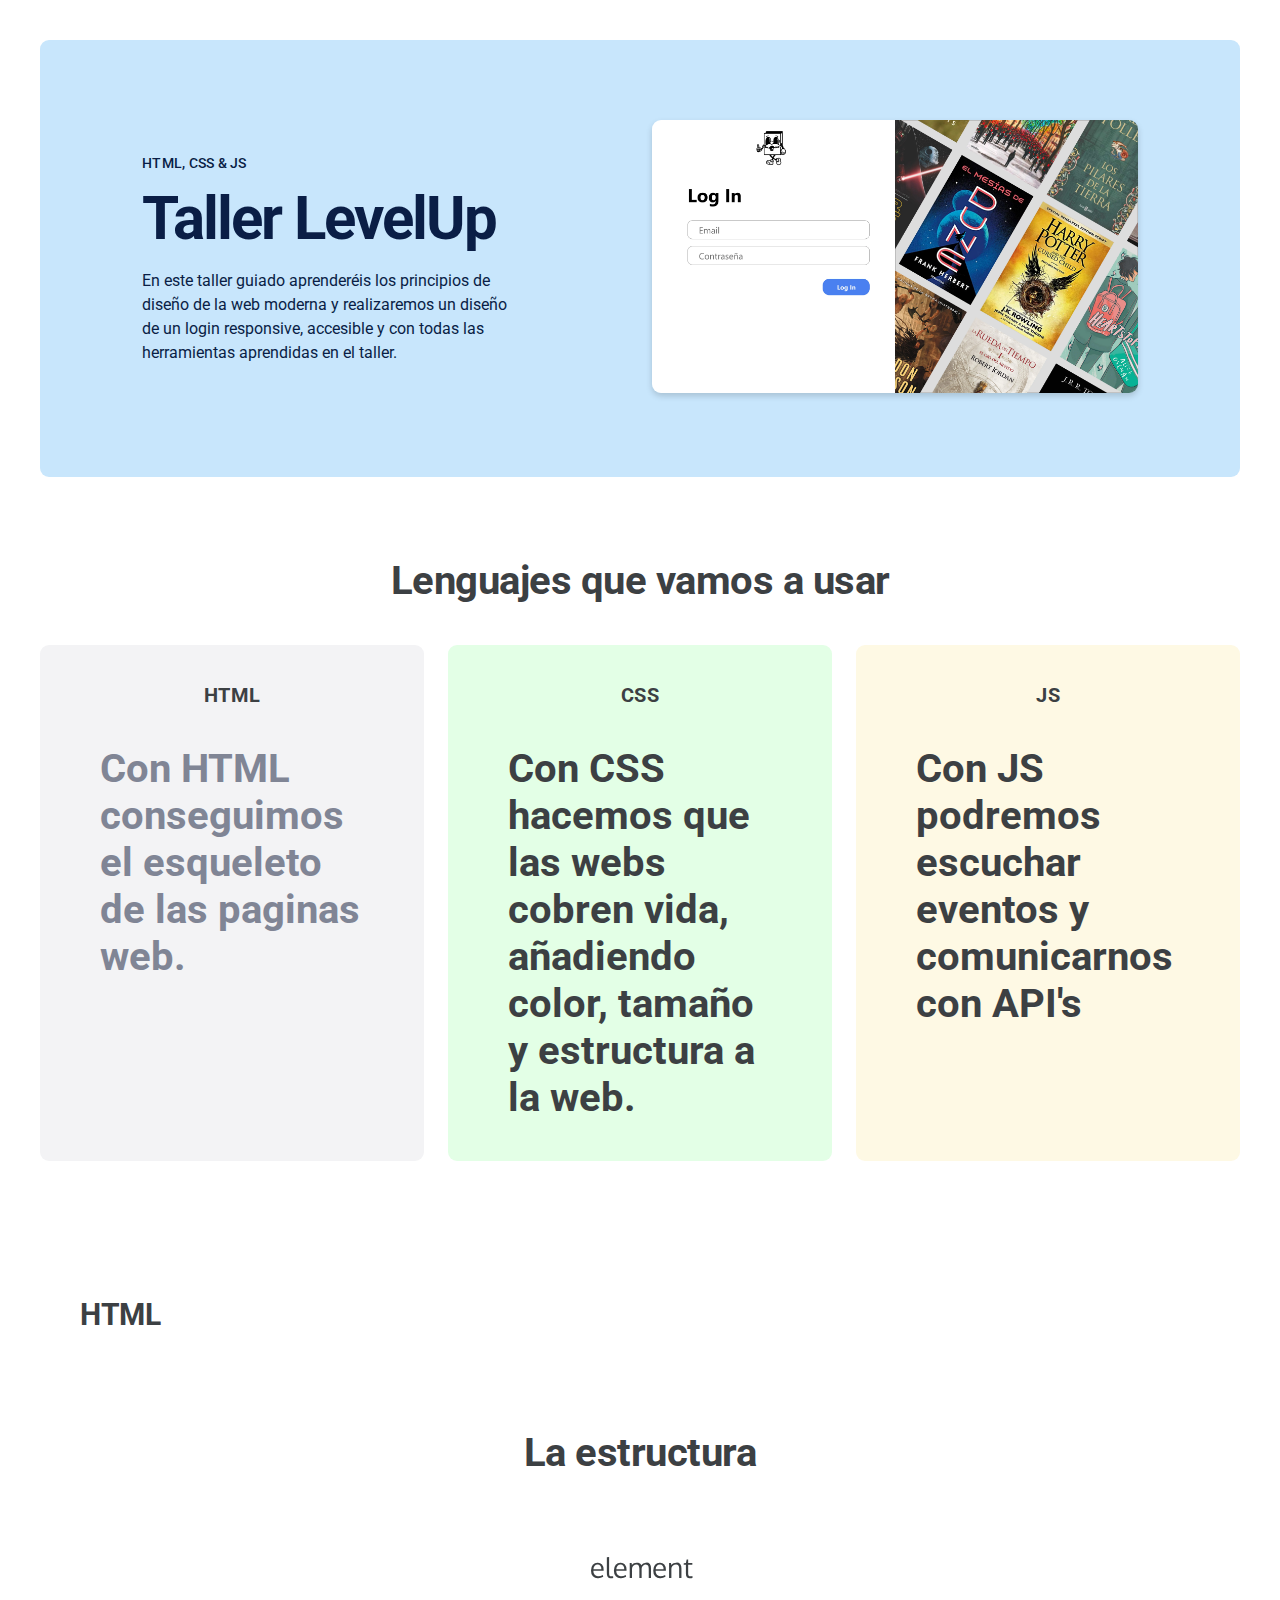
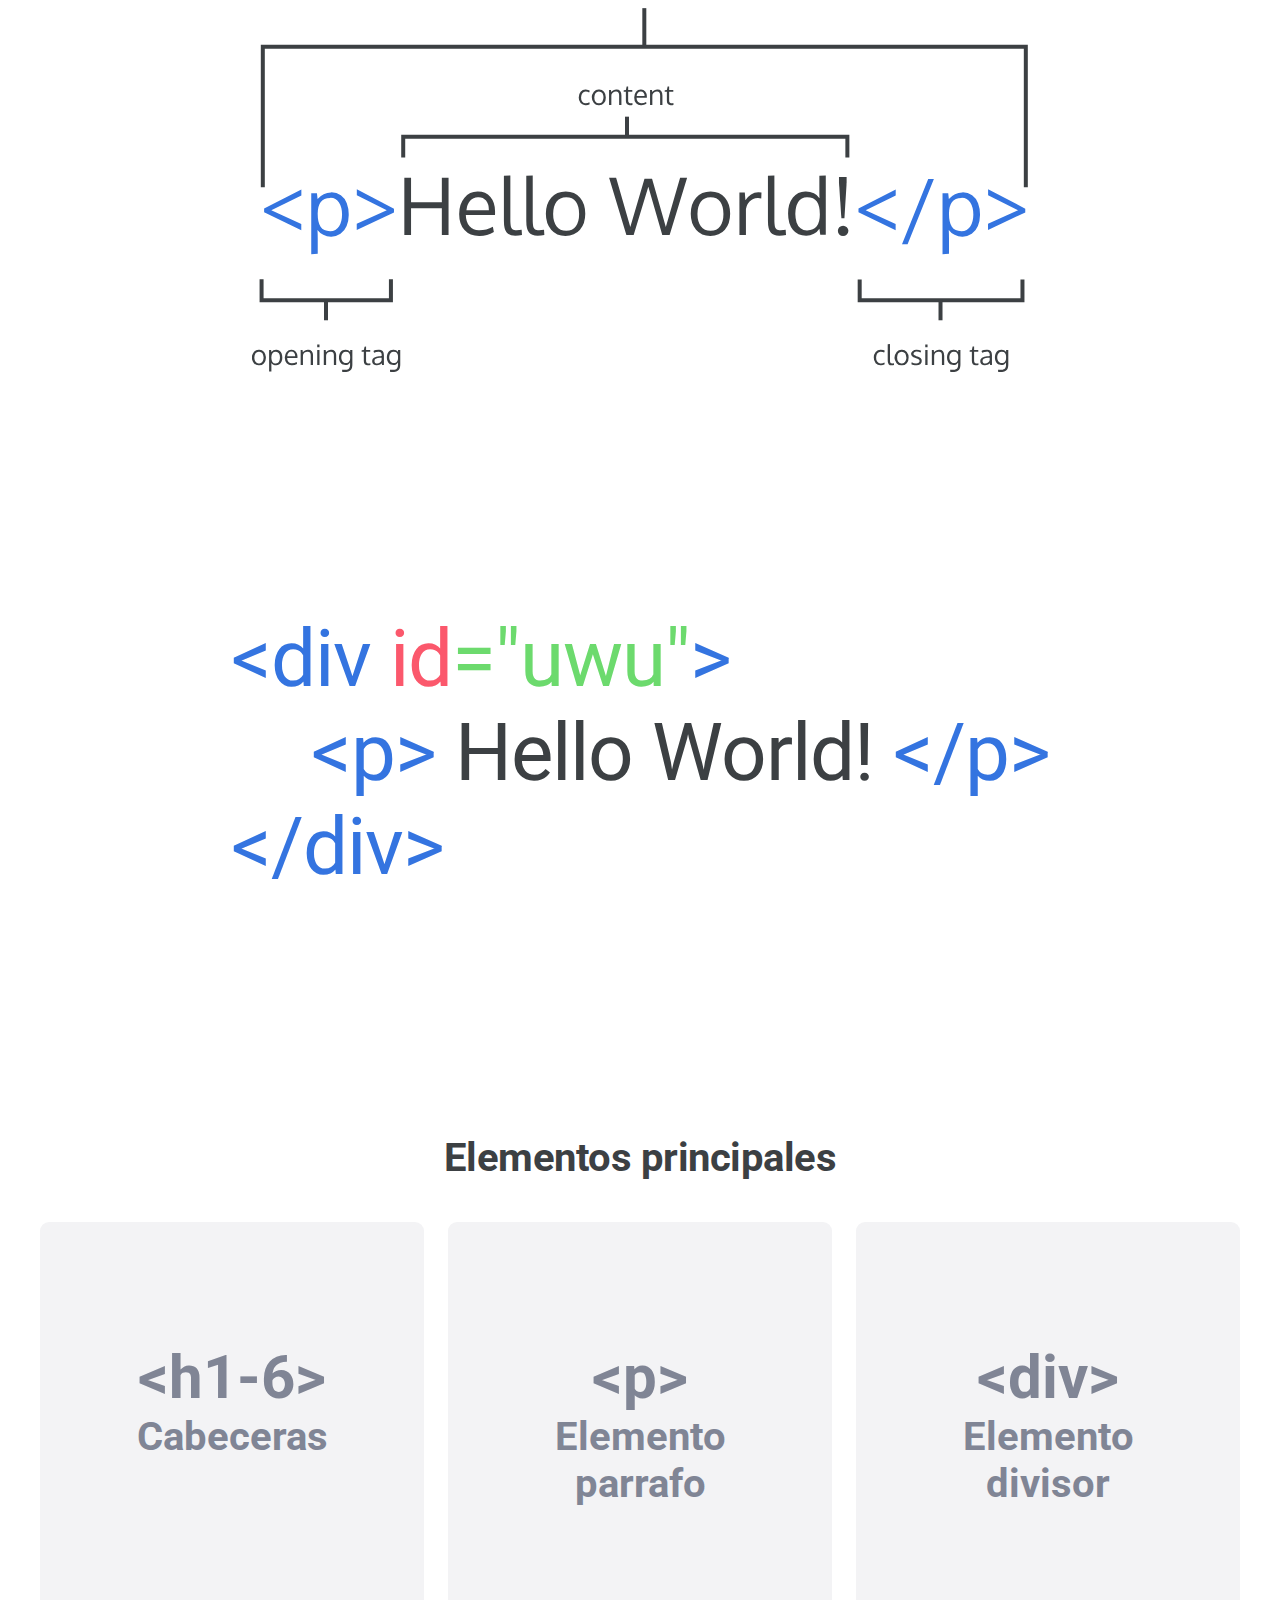
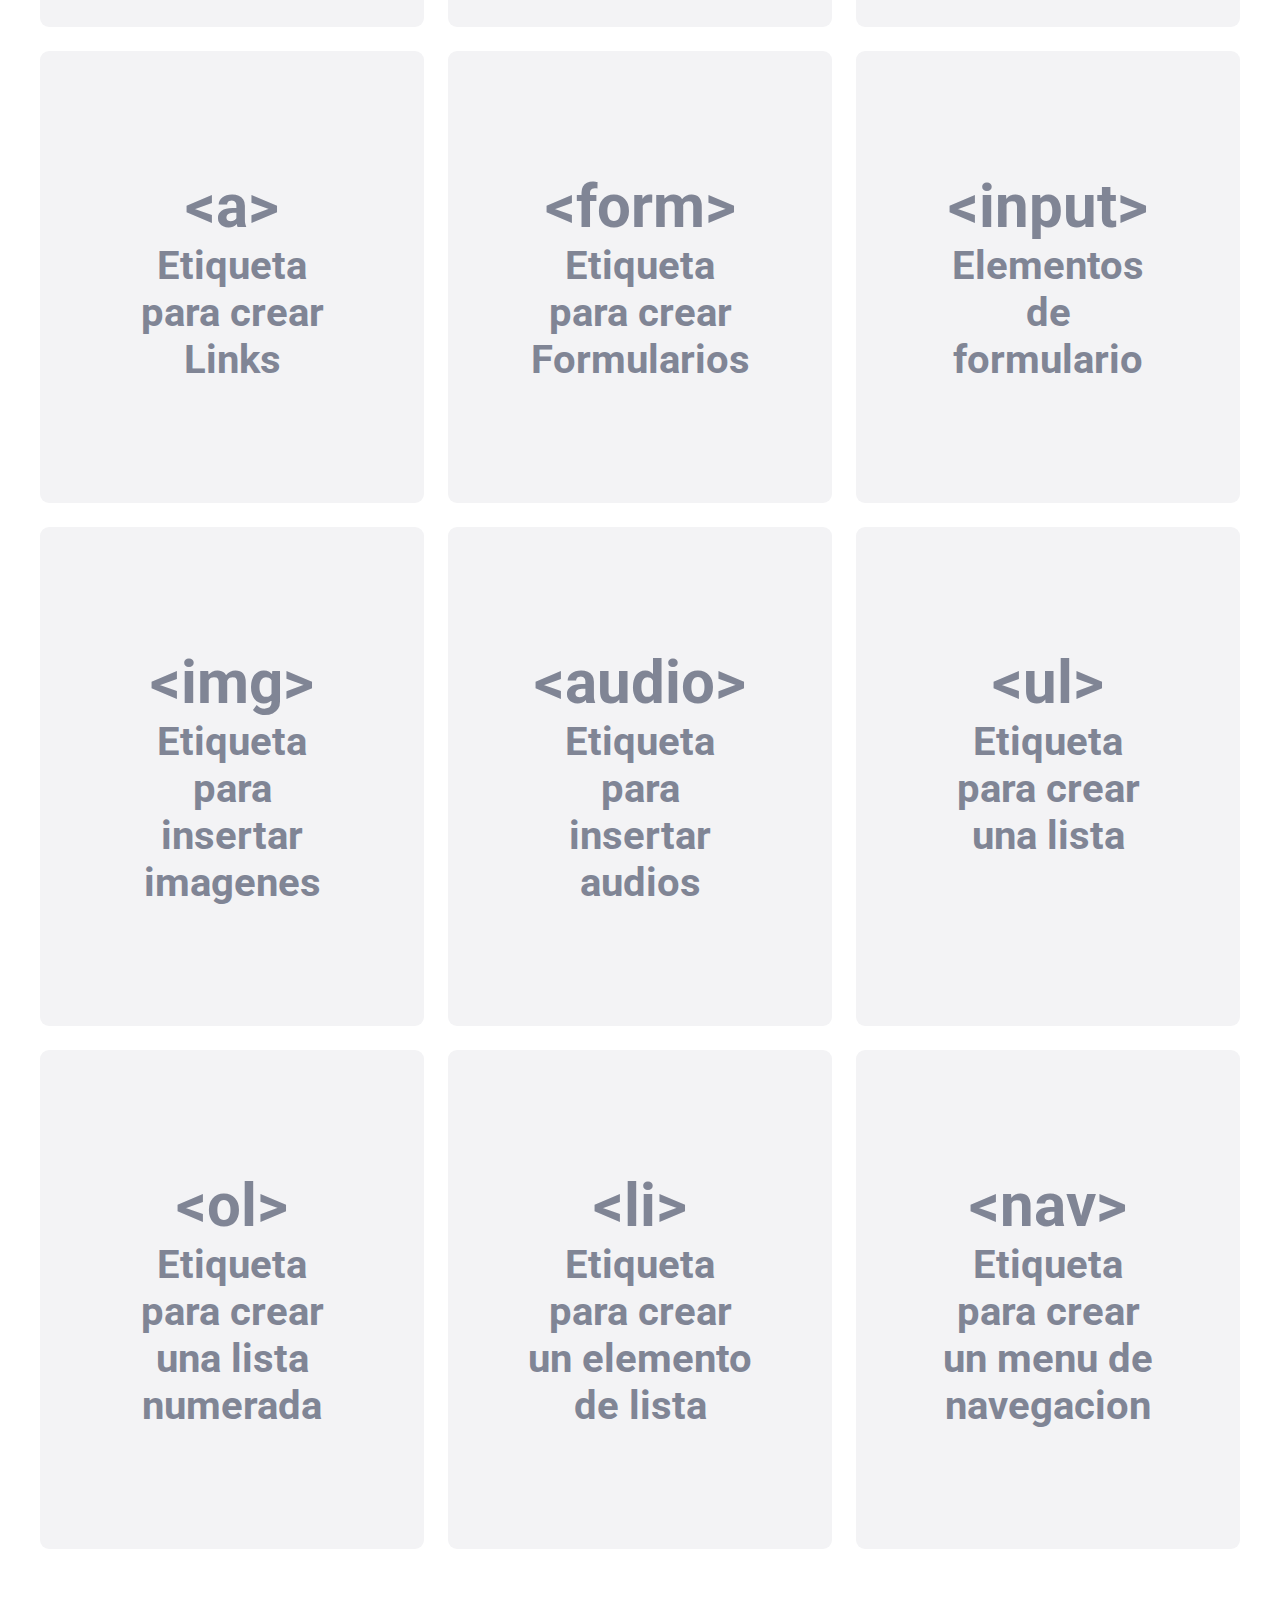
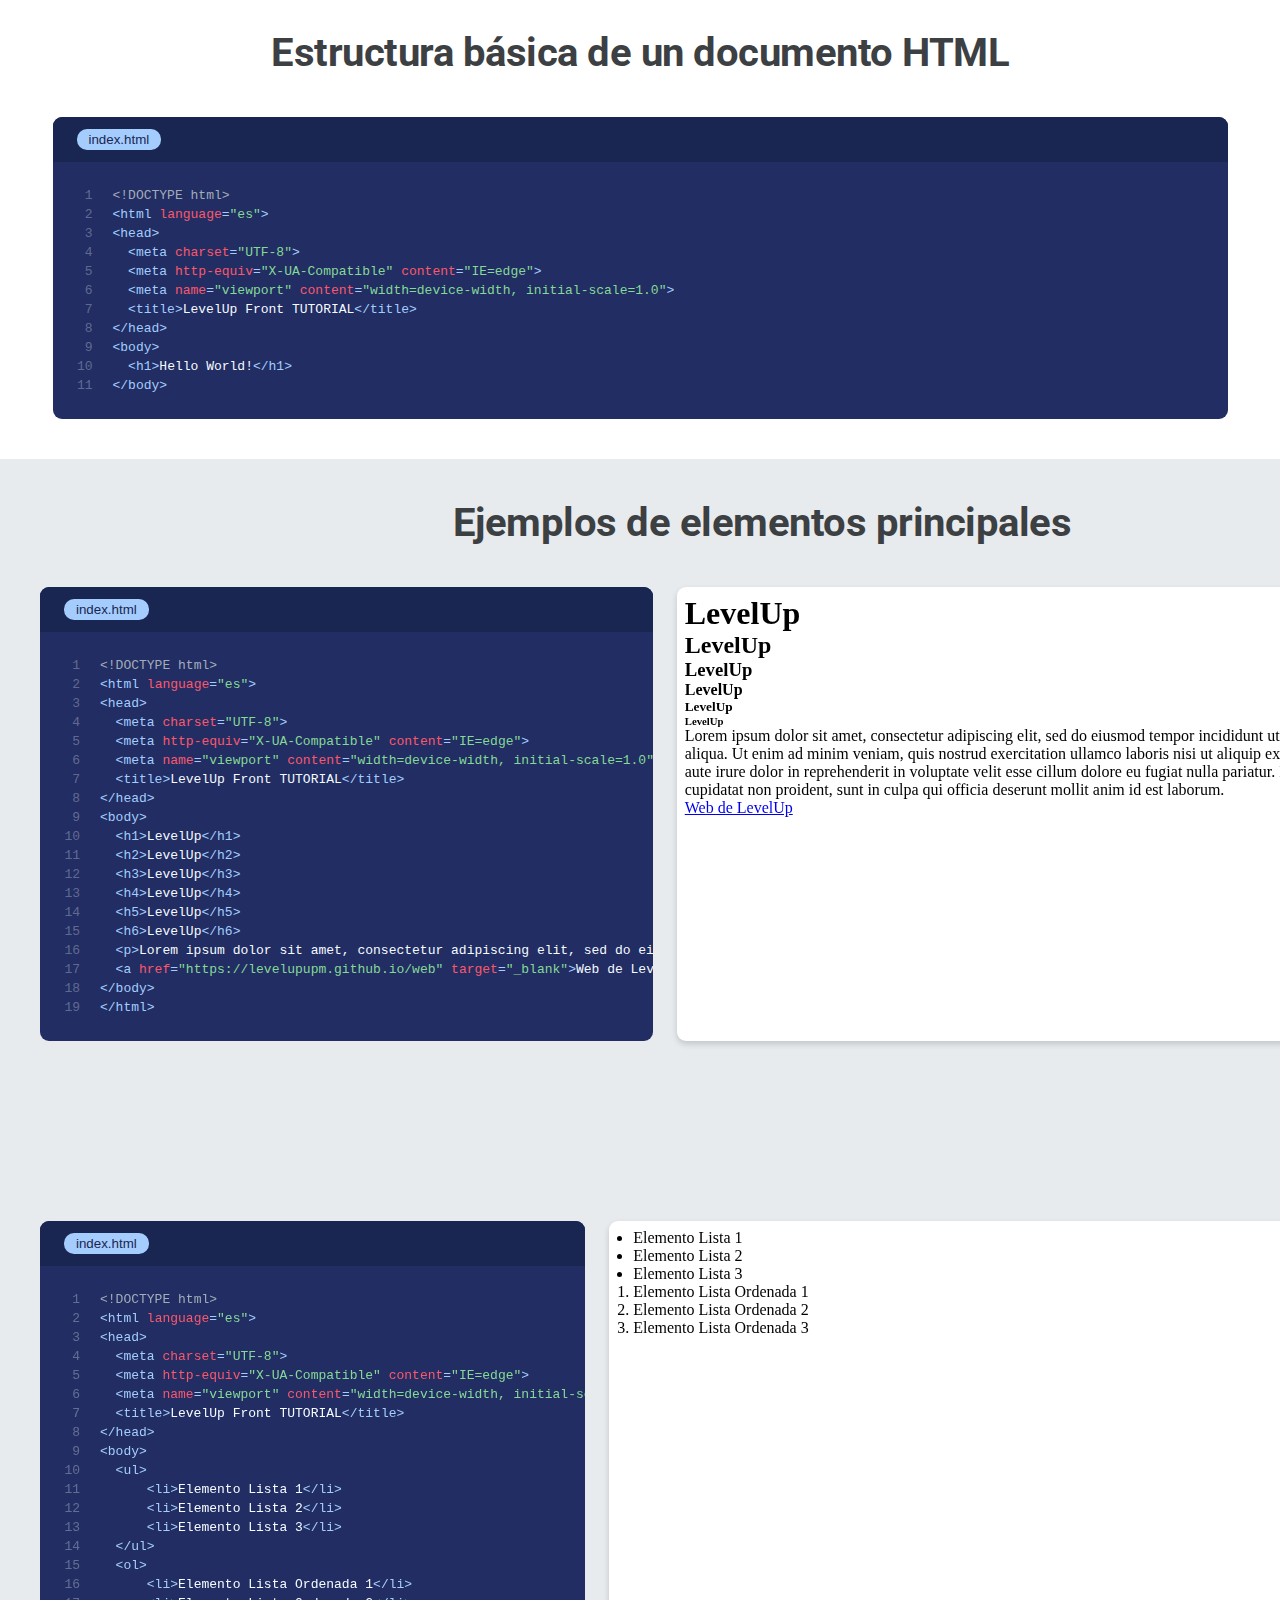
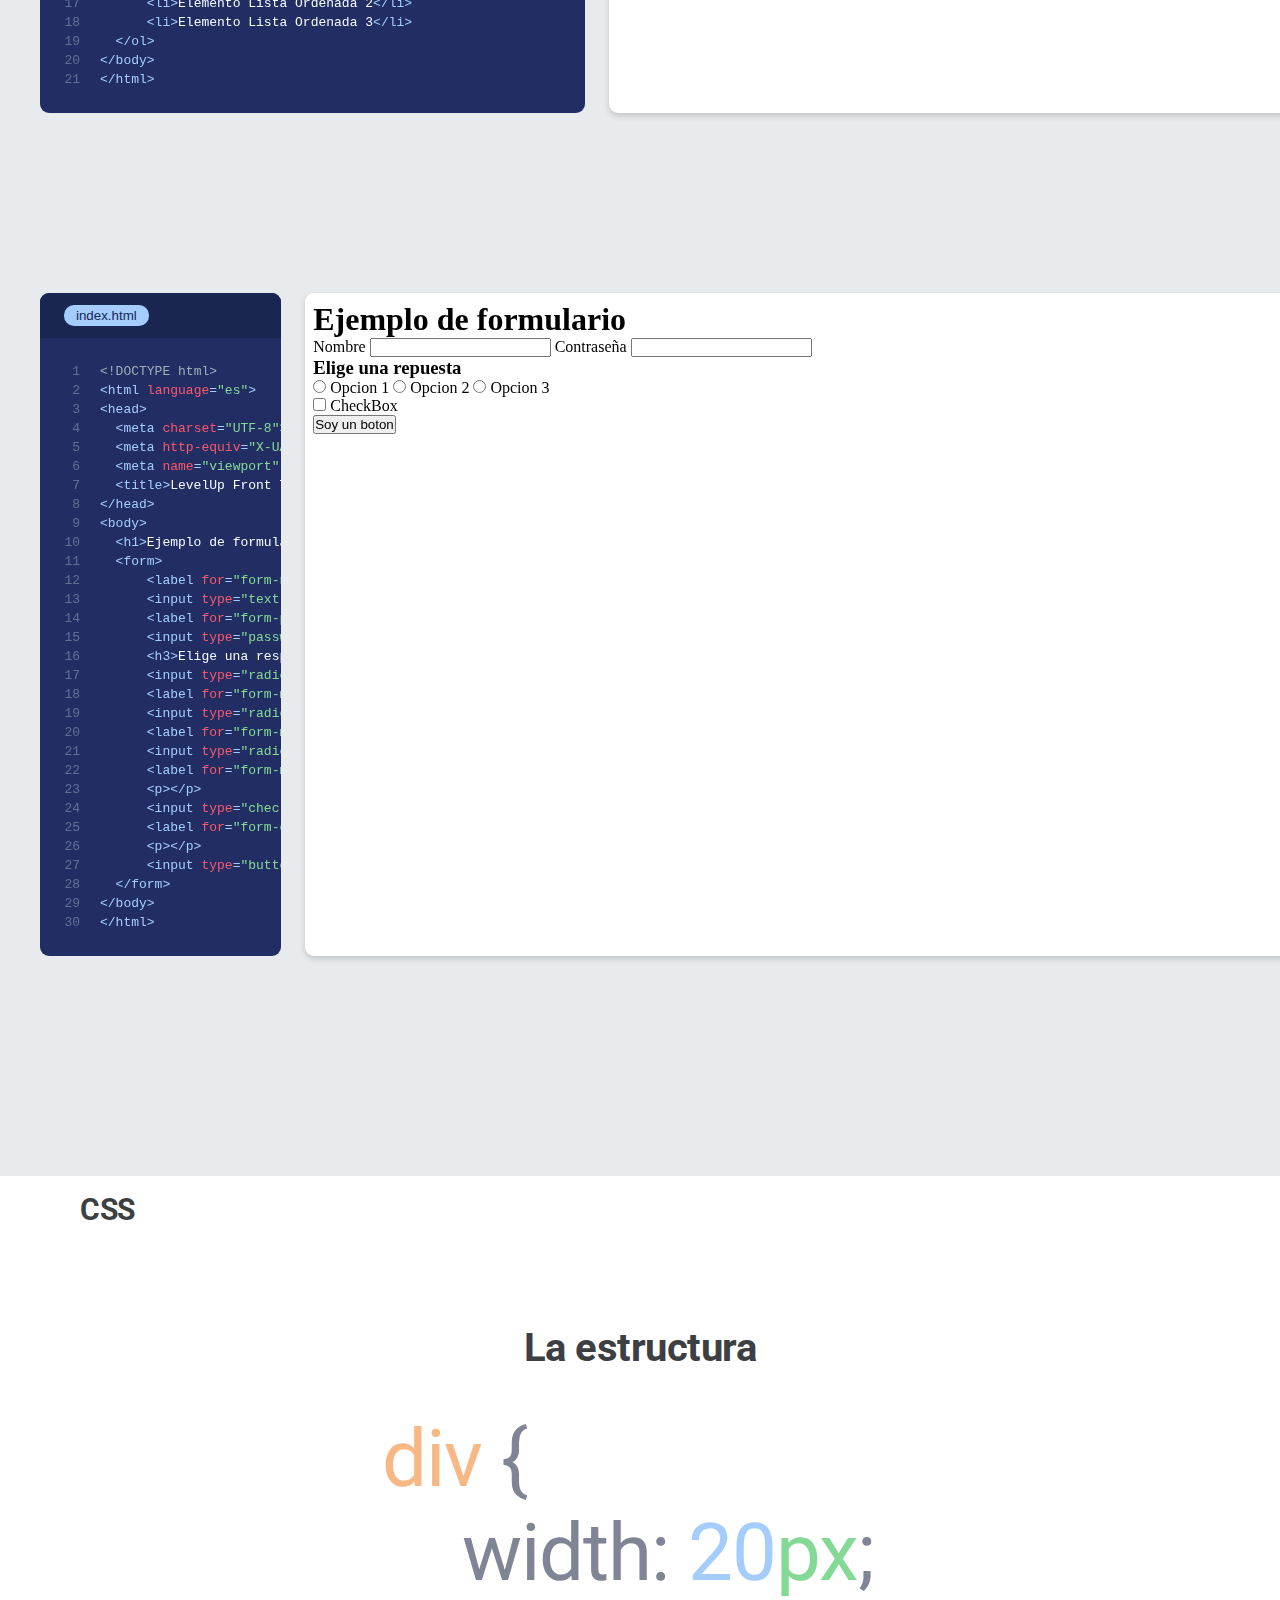
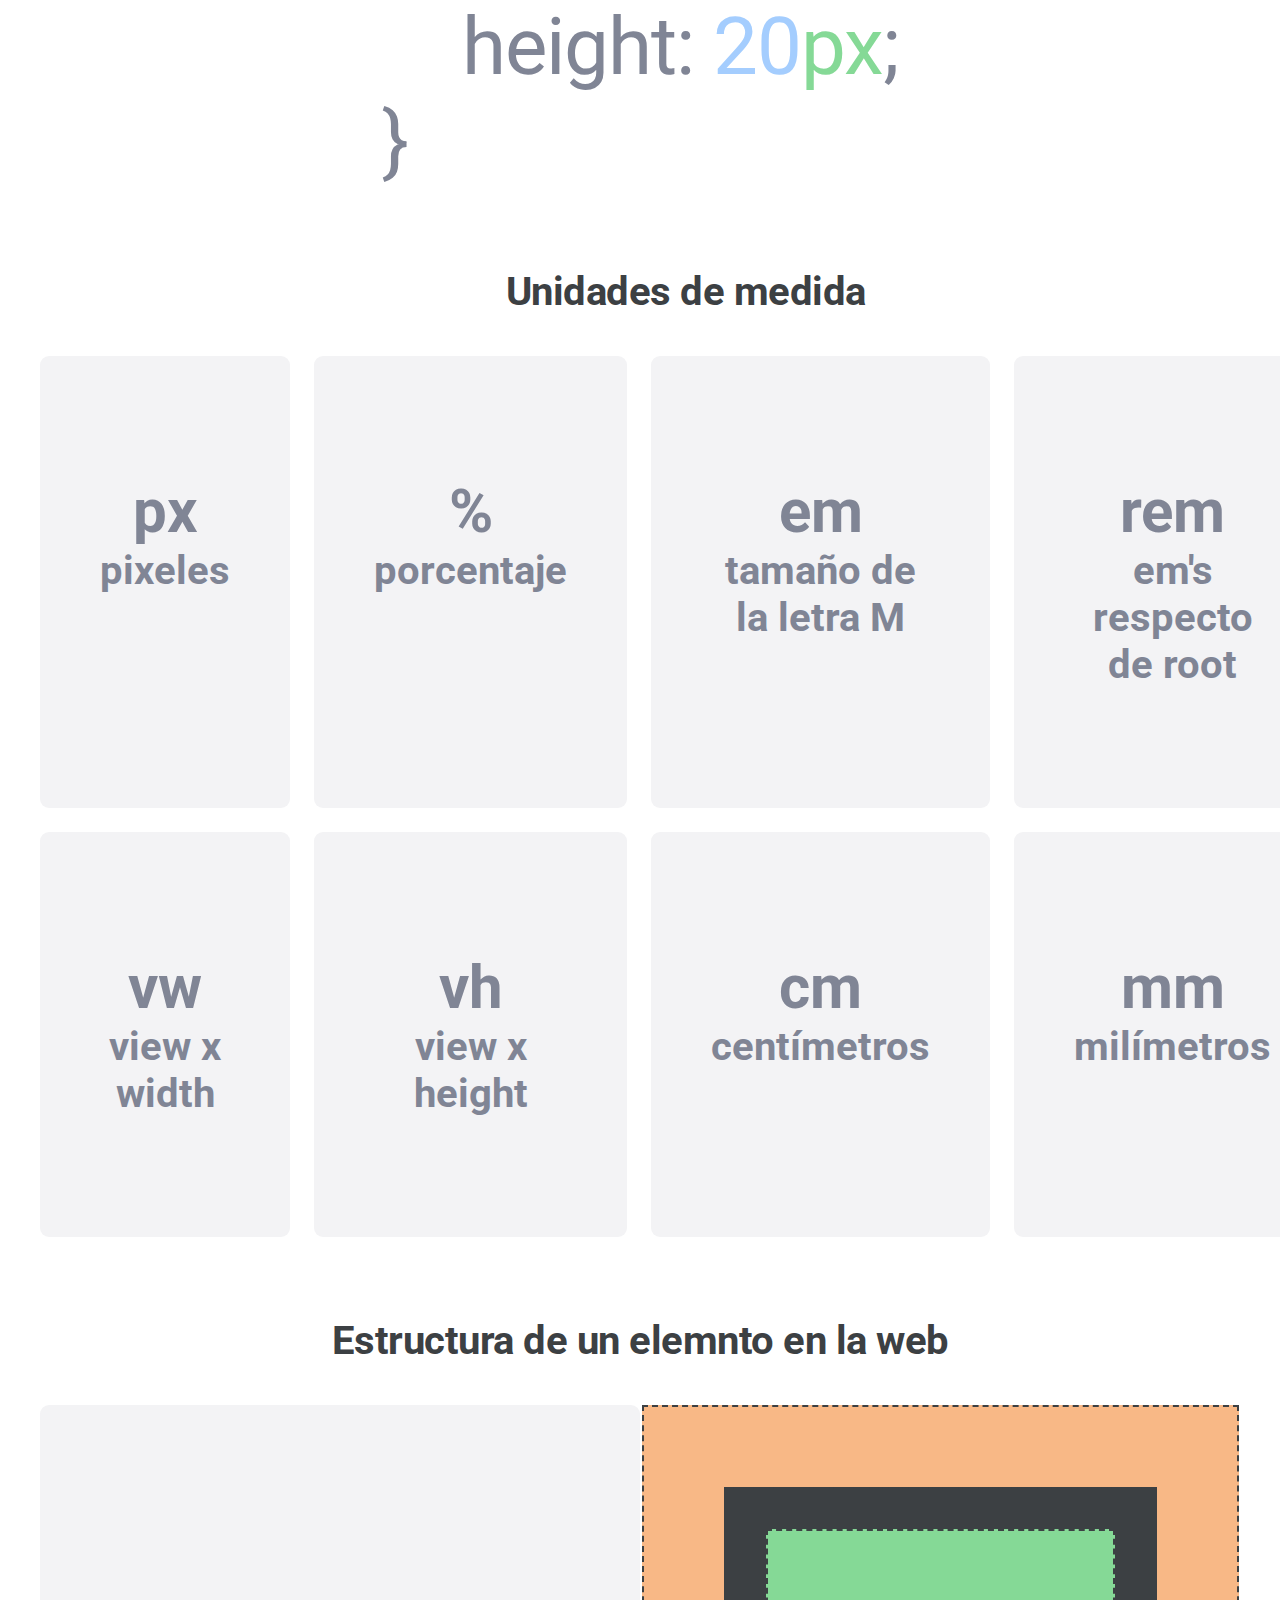
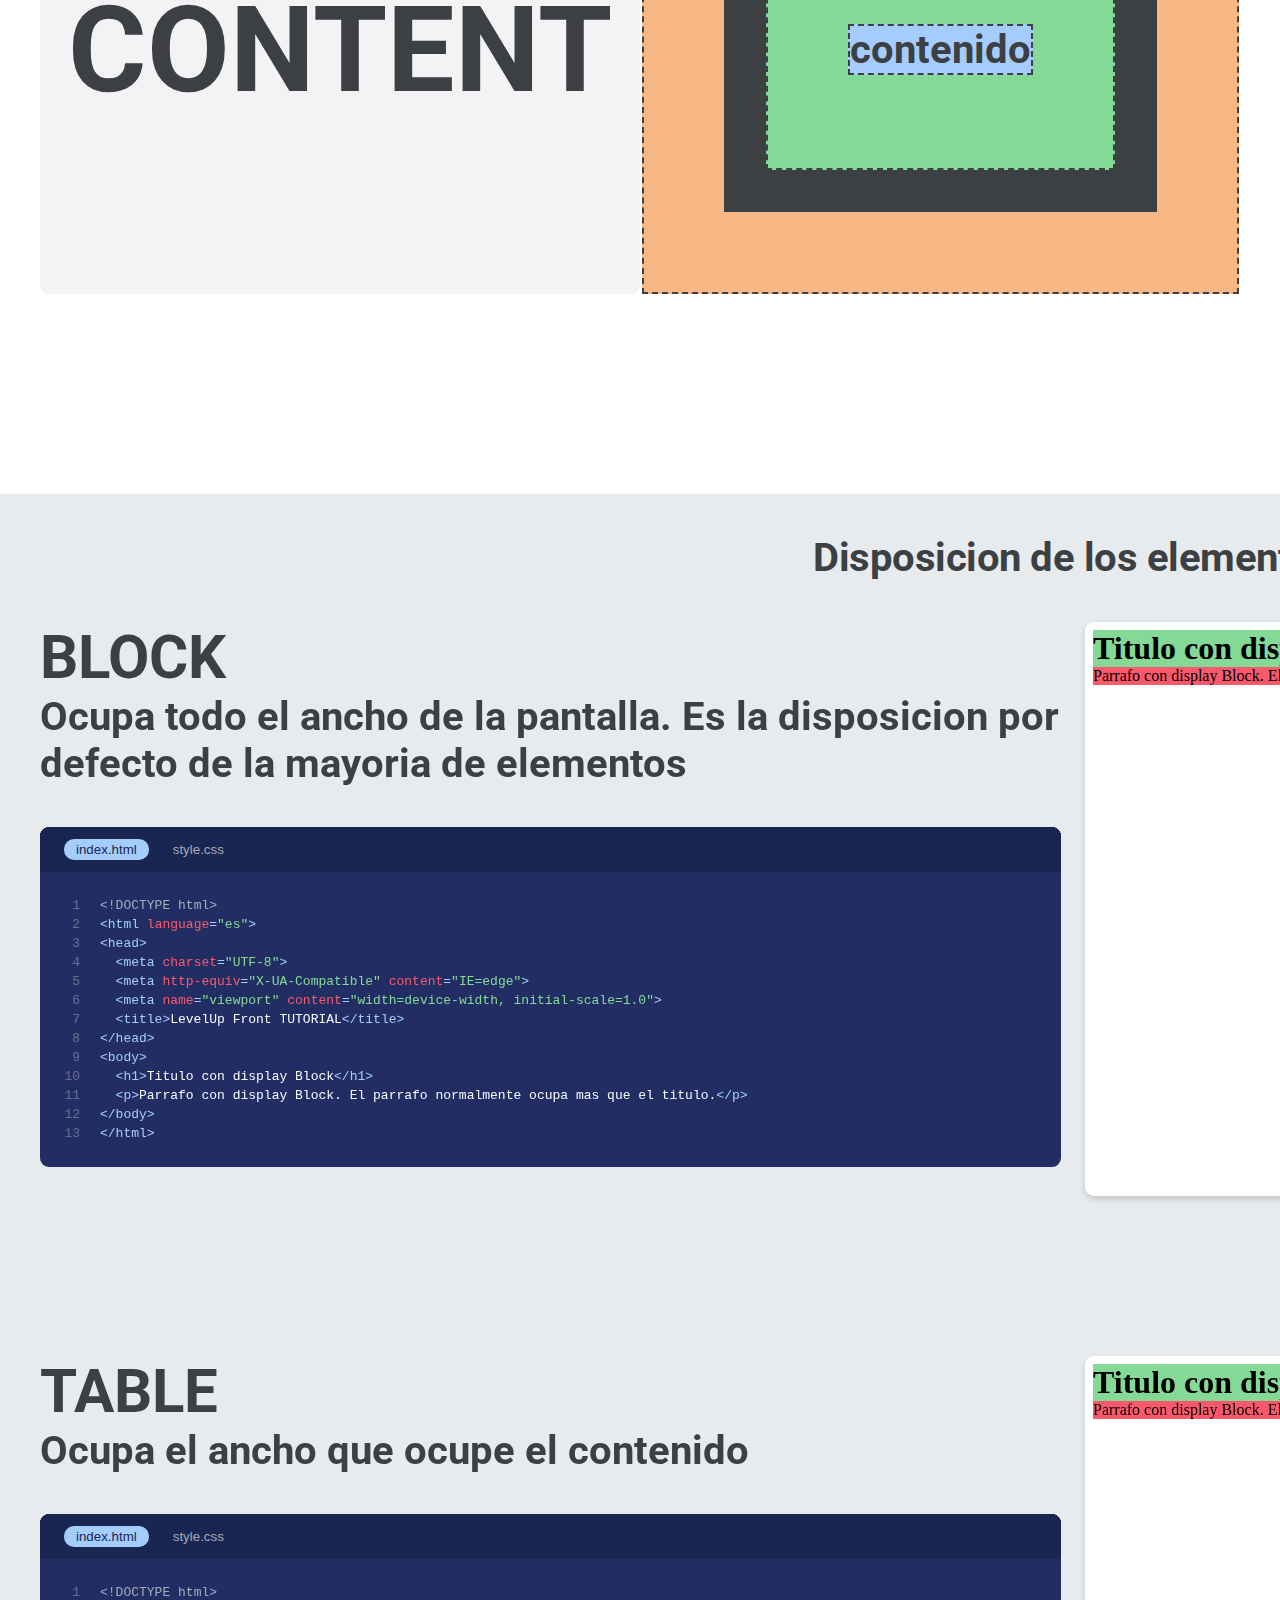
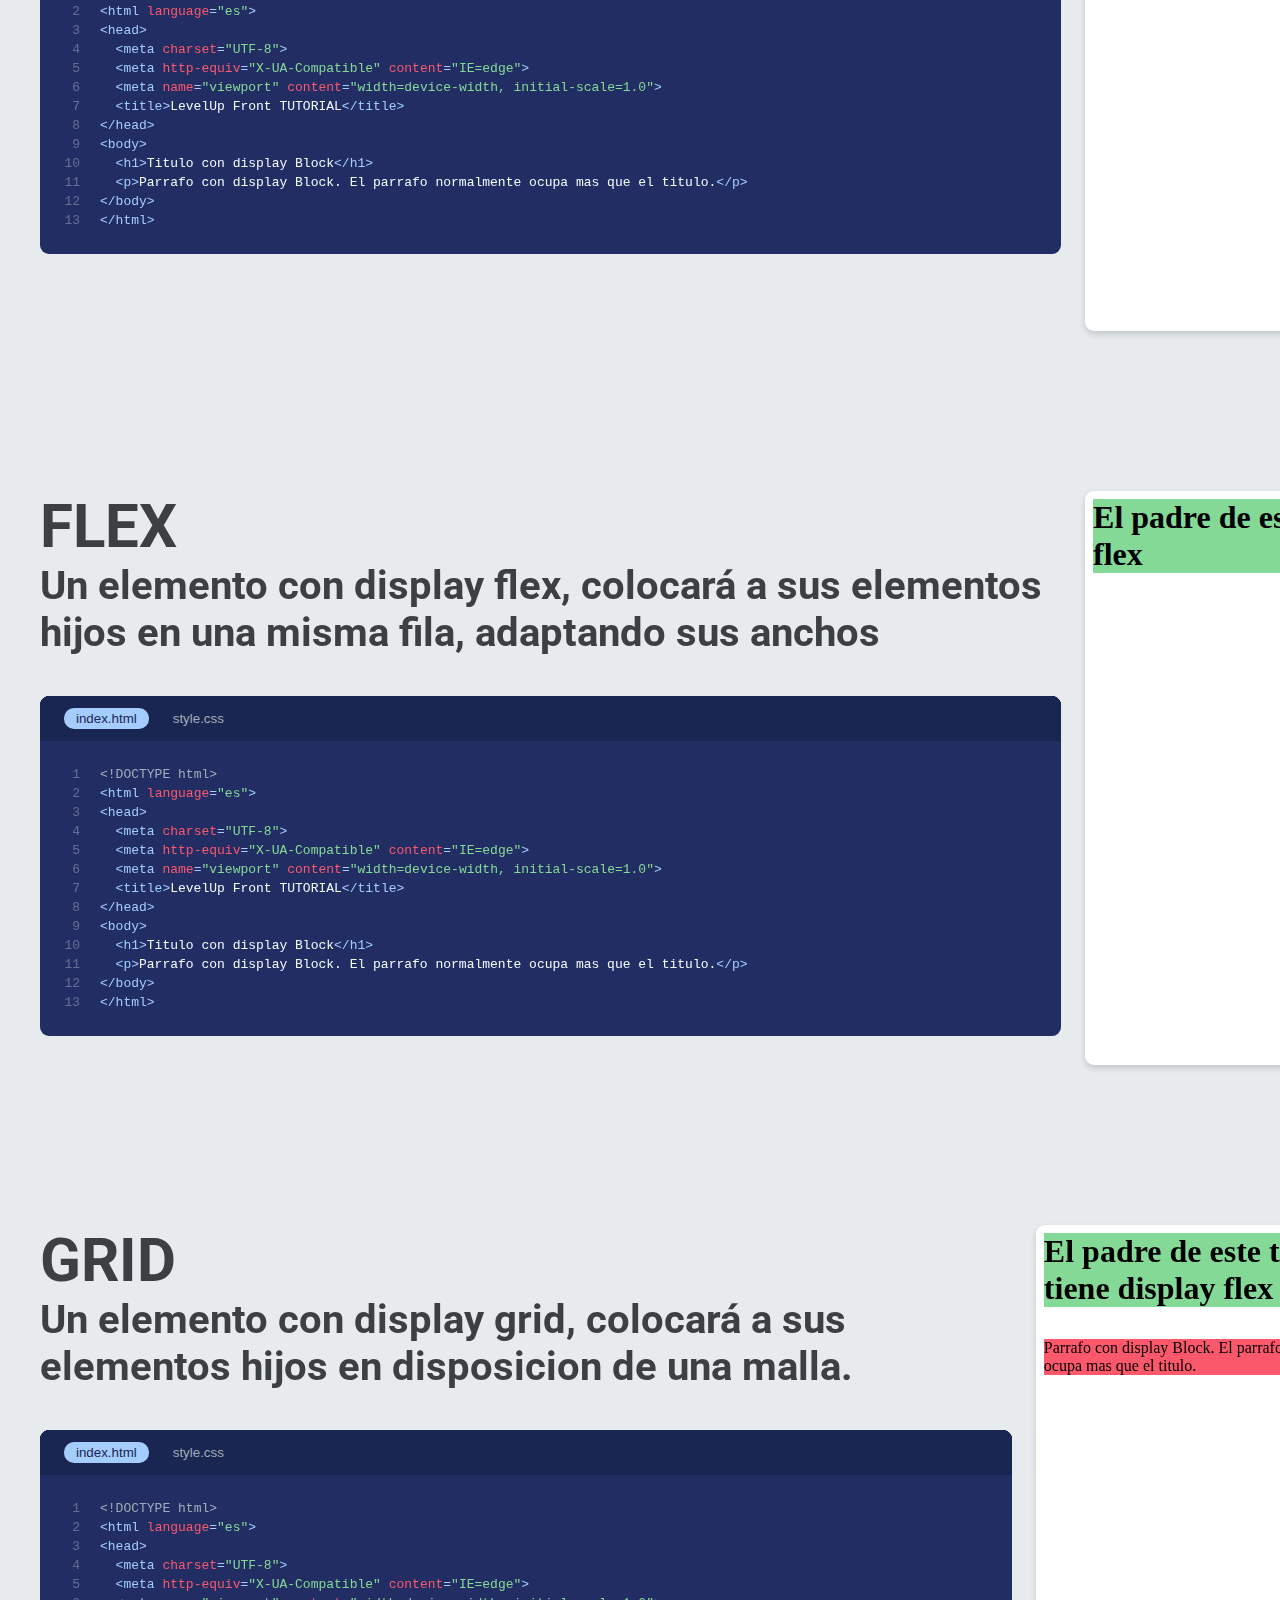
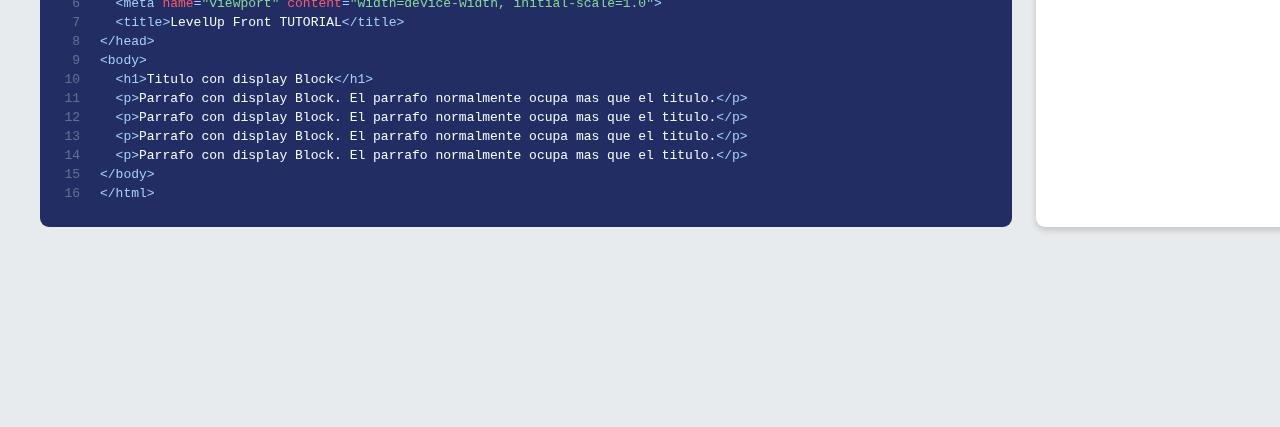
==== commit bafcc485: "Ampliando el CSS con la disposicion de los elementos." ====
--- a/index.html
+++ b/index.html
@@ -10,6 +10,8 @@
     <link rel="preconnect" href="https://fonts.googleapis.com">
     <link rel="preconnect" href="https://fonts.gstatic.com" crossorigin>
     <link href="https://fonts.googleapis.com/css2?family=Roboto:ital,wght@0,100;0,300;0,400;0,500;0,700;0,900;1,100;1,300;1,400;1,500;1,700;1,900&display=swap" rel="stylesheet">
+
+    <script src="js/events.js" defer></script>
 </head>
 <body>
     <section>
@@ -20,7 +22,7 @@
                 <p class="explicacion">En este taller guiado aprenderéis los principios de diseño de la web moderna y realizaremos un diseño de un login responsive, accesible y con todas las herramientas aprendidas en el taller.</p>
             </div>
             <div id="imagen-front" class="mitad">
-                <img src="img/cabecera.webp">
+                <img src="img/cabecera.webp" alt="Diseño de login de la biblioteca de LevelUp">
             </div>
         </div>
     </section>
@@ -106,28 +108,8 @@
             <h2 class="center">Elementos principales</h2>
             <div class="grid">
                 <div class="bloque">
-                    <p><span><</span>h1></p>
-                    <p class="explicacion-grande">Cabecera de nivel 1</p>
-                </div>
-                <div class="bloque">
-                    <p><span><</span>h2></p>
-                    <p class="explicacion-grande">Cabecera de nivel 2</p>
-                </div>
-                <div class="bloque">
-                    <p><span><</span>h3></p>
-                    <p class="explicacion-grande">Cabecera de nivel 3</p>
-                </div>
-                <div class="bloque">
-                    <p><span><</span>h4></p>
-                    <p class="explicacion-grande">Cabecera de nivel 4</p>
-                </div>
-                <div class="bloque">
-                    <p><span><</span>h5></p>
-                    <p class="explicacion-grande">Cabecera de nivel 5</p>
-                </div>
-                <div class="bloque">
-                    <p><span><</span>h6></p>
-                    <p class="explicacion-grande">Cabecera de nivel 6</p>
+                    <p><span><</span>h1-6></p>
+                    <p class="explicacion-grande">Cabeceras</p>
                 </div>
                 <div class="bloque">
                     <p><span><</span>p></p>
@@ -152,10 +134,6 @@
                 <div class="bloque">
                     <p><span><</span>img></p>
                     <p class="explicacion-grande">Etiqueta para insertar imagenes</p>
-                </div>
-                <div class="bloque">
-                    <p><span><</span>video></p>
-                    <p class="explicacion-grande">Etiqueta para insertar videos</p>
                 </div>
                 <div class="bloque">
                     <p><span><</span>audio></p>
@@ -187,7 +165,7 @@
                         <li><button class="active">index.html</button></li>
                     </ul>
                 </div>
-                <pre>
+                <pre class="show">
                     <code>
                         <div class="line">
                             <span class="line-number"></span>
@@ -333,7 +311,7 @@
                                 <li><button class="active">index.html</button></li>
                             </ul>
                         </div>
-                        <pre>
+                        <pre class="show">
                             <code>
                                 <div class="line">
                                     <span class="line-number"></span>
@@ -577,6 +555,15 @@
                                         <span class="token tag">
                                             <span><</span>
                                             <span>/body></span>
+                                        </span>
+                                    </span>
+                                </div>
+                                <div class="line">
+                                    <span class="line-number"></span>
+                                    <span class="language-html">
+                                        <span class="token tag">
+                                            <span><</span>
+                                            <span>/html></span>
                                         </span>
                                     </span>
                                 </div>
@@ -605,7 +592,7 @@
                                 <li><button class="active">index.html</button></li>
                             </ul>
                         </div>
-                        <pre>
+                        <pre class="show">
                             <code>
                                 <div class="line">
                                     <span class="line-number"></span>
@@ -854,6 +841,15 @@
                                         <span class="token tag">
                                             <span><</span>
                                             <span>/body></span>
+                                        </span>
+                                    </span>
+                                </div>
+                                <div class="line">
+                                    <span class="line-number"></span>
+                                    <span class="language-html">
+                                        <span class="token tag">
+                                            <span><</span>
+                                            <span>/html></span>
                                         </span>
                                     </span>
                                 </div>
@@ -884,7 +880,7 @@
                                 <li><button class="active">index.html</button></li>
                             </ul>
                         </div>
-                        <pre>
+                        <pre class="show">
                             <code>
                                 <div class="line">
                                     <span class="line-number"></span>
@@ -1298,19 +1294,21 @@
                                         </span>
                                     </span>
                                 </div>
-                                <!--
-                            <p></p>
-                            <input type="checkbox" name="check" id="form-check">
-                            <label for="form-check">CheckBox</label>
-                            <p></p>
-                            <input type="button" value="Soy un boton">
-                        </form>-->
                                 <div class="line">
                                     <span class="line-number"></span>
                                     <span class="language-html">
                                         <span class="token tag">
                                             <span><</span>
                                             <span>/body></span>
+                                        </span>
+                                    </span>
+                                </div>
+                                <div class="line">
+                                    <span class="line-number"></span>
+                                    <span class="language-html">
+                                        <span class="token tag">
+                                            <span><</span>
+                                            <span>/html></span>
                                         </span>
                                     </span>
                                 </div>
@@ -1392,6 +1390,993 @@
                 </div>
             </div>
         </section>
+        <section id="estructura-css">
+            <h2 class="center">Estructura de un elemnto en la web</h2>
+            <div class="grid">
+                <div class="flex bloque">
+                    <span id="atributo-css-animado" class="explicacion-grande"></span>
+                </div>
+                <div id="css-margin" class="css-structure center">
+                    <div id="css-border" class="css-structure">
+                        <div id="css-padding" class="css-structure flex">
+                            <p class="explicacion-grande">contenido</p>
+                        </div>
+                    </div>
+                </div>
+            </div>
+            <div class="separator"></div>
+            <div class="separator"></div>
+        </section>
+        <section id="disposicion-css">
+            <h2 class="center">Disposicion de los elementos</h2>
+            <div class="grid">
+                <div>
+                    <p class="display-type">BLOCK</p>
+                    <p class="explicacion-grande">Ocupa todo el ancho de la pantalla. Es la disposicion por defecto de la mayoria de elementos</p>
+                    <figure class="coding">
+                        <div class="files-container">
+                            <ul>
+                                <li><button class="active">index.html</button></li>
+                                <li><button>style.css</button></li>
+                            </ul>
+                        </div>
+                        <pre class="show" data-label="index.html">
+                            <code>
+                                <div class="line">
+                                    <span class="line-number"></span>
+                                    <span class="language-html">
+                                        <span class="token comment"><span><</span>!DOCTYPE html></span>
+                                    </span>
+                                </div>
+                                <div class="line">
+                                    <span class="line-number"></span>
+                                    <span class="language-html">
+                                        <span class="token tag">
+                                            <span><</span>
+                                            <span>html</span>
+                                            <span class="attr-html"> language</span>
+                                            <span>=</span>
+                                            <span class="string">"es"</span>
+                                            <span>></span>
+                                        </span>
+                                    </span>
+                                </div>
+                                <div class="line">
+                                    <span class="line-number"></span>
+                                    <span class="language-html">
+                                        <span class="token tag">
+                                            <span><</span>
+                                            <span>head></span>
+                                        </span>
+                                    </span>
+                                </div>
+                                <div class="line">
+                                    <span class="line-number"></span>
+                                    <span class="language-html">
+                                        <span class="token tag">
+                                            <span>  <</span>
+                                            <span>meta </span>
+                                            <span class="attr-html">charset</span>
+                                            <span>=</span>
+                                            <span class="string">"UTF-8"</span>
+                                            <span>></span>
+                                        </span>
+                                    </span>
+                                </div>
+                                <div class="line">
+                                    <span class="line-number"></span>
+                                    <span class="language-html">
+                                        <span class="token tag">
+                                            <span>  <</span>
+                                            <span>meta </span>
+                                            <span class="attr-html">http-equiv</span>
+                                            <span>=</span>
+                                            <span class="string">"X-UA-Compatible"</span>
+                                            <span class="attr-html"> content</span>
+                                            <span>=</span>
+                                            <span class="string">"IE=edge"</span>
+                                            <span>></span>
+                                        </span>
+                                    </span>
+                                </div>
+                                <div class="line">
+                                    <span class="line-number"></span>
+                                    <span class="language-html">
+                                        <span class="token tag">
+                                            <span>  <</span>
+                                            <span>meta </span>
+                                            <span class="attr-html">name</span>
+                                            <span>=</span>
+                                            <span class="string">"viewport"</span>
+                                            <span class="attr-html"> content</span>
+                                            <span>=</span>
+                                            <span class="string">"width=device-width, initial-scale=1.0"</span>
+                                            <span>></span>
+                                        </span>
+                                    </span>
+                                </div>
+                                <div class="line">
+                                    <span class="line-number"></span>
+                                    <span class="language-html">
+                                        <span class="token tag">
+                                            <span>  <</span>
+                                            <span>title></span>
+                                        </span>
+                                        <span>LevelUp Front TUTORIAL</span>
+                                        <span class="token tag">
+                                            <span><</span>
+                                            <span>/title></span>
+                                        </span>
+                                    </span>
+                                </div>
+                                <div class="line">
+                                    <span class="line-number"></span>
+                                    <span class="language-html">
+                                        <span class="token tag">
+                                            <span><</span>
+                                            <span>/head></span>
+                                        </span>
+                                    </span>
+                                </div>
+                                <div class="line">
+                                    <span class="line-number"></span>
+                                    <span class="language-html">
+                                        <span class="token tag">
+                                            <span><</span>
+                                            <span>body></span>
+                                        </span>
+                                    </span>
+                                </div>
+                                <div class="line">
+                                    <span class="line-number"></span>
+                                    <span class="language-html">
+                                         <span class="token tag">
+                                            <span>  <</span>
+                                            <span>h1></span>
+                                        </span>
+                                        <span>Titulo con display Block</span>
+                                        <span class="token tag">
+                                            <span><</span>
+                                            <span>/h1></span>
+                                        </span>
+                                    </span>
+                                </div>
+                                <div class="line">
+                                    <span class="line-number"></span>
+                                    <span class="language-html">
+                                         <span class="token tag">
+                                            <span>  <</span>
+                                            <span>p></span>
+                                        </span>
+                                        <span>Parrafo con display Block. El parrafo normalmente ocupa mas que el titulo.</span>
+                                        <span class="token tag">
+                                            <span><</span>
+                                            <span>/p></span>
+                                        </span>
+                                    </span>
+                                </div>
+                                <div class="line">
+                                    <span class="line-number"></span>
+                                    <span class="language-html">
+                                        <span class="token tag">
+                                            <span><</span>
+                                            <span>/body></span>
+                                        </span>
+                                    </span>
+                                </div>
+                                <div class="line">
+                                    <span class="line-number"></span>
+                                    <span class="language-html">
+                                        <span class="token tag">
+                                            <span><</span>
+                                            <span>/html></span>
+                                        </span>
+                                    </span>
+                                </div>
+                            </code>
+                        </pre>
+                        <pre data-label="style.css">
+                            <code>
+                                <div class="line">
+                                    <span class="line-number"></span>
+                                    <span class="language-css">
+                                        <span class="token"><span class="css-selector">div</span> {</span>
+                                    </span>
+                                </div>
+                                <div class="line">
+                                    <span class="line-number"></span>
+                                    <span class="language-css">
+                                        <span class="token">    background-color: <span class="css-number">#85d996</span>;</span>
+                                    </span>
+                                </div>
+                                <div class="line">
+                                    <span class="line-number"></span>
+                                    <span class="language-css">
+                                        <span class="token">}</span>
+                                    </span>
+                                </div>
+                                <div class="line">
+                                    <span class="line-number"></span>
+                                    <span class="language-css">
+                                        <span class="token"><span class="css-selector">p</span> {</span>
+                                    </span>
+                                </div>
+                                <div class="line">
+                                    <span class="line-number"></span>
+                                    <span class="language-css">
+                                        <span class="token">    background-color: <span class="css-number">#fb586c</span>;</span>
+                                    </span>
+                                </div>
+                                <div class="line">
+                                    <span class="line-number"></span>
+                                    <span class="language-css">
+                                        <span class="token">}</span>
+                                    </span>
+                                </div>
+                            </code>
+                        </pre>
+                    </figure>
+                </div>
+                <div class="screen">
+                    <div class="body">
+                        <h1 style="background-color: #85d996">Titulo con display Block</h1>
+                        <p style="background-color: #fb586c">Parrafo con display Block. El parrafo normalmente ocupa mas que el titulo.</p>
+                    </div>
+                </div>
+            </div>
+            <div class="separator"></div>
+            <div class="separator"></div>
+            <div class="grid">
+                <div>
+                    <p class="display-type">TABLE</p>
+                    <p class="explicacion-grande">Ocupa el ancho que ocupe el contenido</p>
+                    <figure class="coding">
+                        <div class="files-container">
+                            <ul>
+                                <li><button class="active">index.html</button></li>
+                                <li><button>style.css</button></li>
+                            </ul>
+                        </div>
+                        <pre class="show" data-label="index.html">
+                            <code>
+                                <div class="line">
+                                    <span class="line-number"></span>
+                                    <span class="language-html">
+                                        <span class="token comment"><span><</span>!DOCTYPE html></span>
+                                    </span>
+                                </div>
+                                <div class="line">
+                                    <span class="line-number"></span>
+                                    <span class="language-html">
+                                        <span class="token tag">
+                                            <span><</span>
+                                            <span>html</span>
+                                            <span class="attr-html"> language</span>
+                                            <span>=</span>
+                                            <span class="string">"es"</span>
+                                            <span>></span>
+                                        </span>
+                                    </span>
+                                </div>
+                                <div class="line">
+                                    <span class="line-number"></span>
+                                    <span class="language-html">
+                                        <span class="token tag">
+                                            <span><</span>
+                                            <span>head></span>
+                                        </span>
+                                    </span>
+                                </div>
+                                <div class="line">
+                                    <span class="line-number"></span>
+                                    <span class="language-html">
+                                        <span class="token tag">
+                                            <span>  <</span>
+                                            <span>meta </span>
+                                            <span class="attr-html">charset</span>
+                                            <span>=</span>
+                                            <span class="string">"UTF-8"</span>
+                                            <span>></span>
+                                        </span>
+                                    </span>
+                                </div>
+                                <div class="line">
+                                    <span class="line-number"></span>
+                                    <span class="language-html">
+                                        <span class="token tag">
+                                            <span>  <</span>
+                                            <span>meta </span>
+                                            <span class="attr-html">http-equiv</span>
+                                            <span>=</span>
+                                            <span class="string">"X-UA-Compatible"</span>
+                                            <span class="attr-html"> content</span>
+                                            <span>=</span>
+                                            <span class="string">"IE=edge"</span>
+                                            <span>></span>
+                                        </span>
+                                    </span>
+                                </div>
+                                <div class="line">
+                                    <span class="line-number"></span>
+                                    <span class="language-html">
+                                        <span class="token tag">
+                                            <span>  <</span>
+                                            <span>meta </span>
+                                            <span class="attr-html">name</span>
+                                            <span>=</span>
+                                            <span class="string">"viewport"</span>
+                                            <span class="attr-html"> content</span>
+                                            <span>=</span>
+                                            <span class="string">"width=device-width, initial-scale=1.0"</span>
+                                            <span>></span>
+                                        </span>
+                                    </span>
+                                </div>
+                                <div class="line">
+                                    <span class="line-number"></span>
+                                    <span class="language-html">
+                                        <span class="token tag">
+                                            <span>  <</span>
+                                            <span>title></span>
+                                        </span>
+                                        <span>LevelUp Front TUTORIAL</span>
+                                        <span class="token tag">
+                                            <span><</span>
+                                            <span>/title></span>
+                                        </span>
+                                    </span>
+                                </div>
+                                <div class="line">
+                                    <span class="line-number"></span>
+                                    <span class="language-html">
+                                        <span class="token tag">
+                                            <span><</span>
+                                            <span>/head></span>
+                                        </span>
+                                    </span>
+                                </div>
+                                <div class="line">
+                                    <span class="line-number"></span>
+                                    <span class="language-html">
+                                        <span class="token tag">
+                                            <span><</span>
+                                            <span>body></span>
+                                        </span>
+                                    </span>
+                                </div>
+                                <div class="line">
+                                    <span class="line-number"></span>
+                                    <span class="language-html">
+                                         <span class="token tag">
+                                            <span>  <</span>
+                                            <span>h1></span>
+                                        </span>
+                                        <span>Titulo con display Block</span>
+                                        <span class="token tag">
+                                            <span><</span>
+                                            <span>/h1></span>
+                                        </span>
+                                    </span>
+                                </div>
+                                <div class="line">
+                                    <span class="line-number"></span>
+                                    <span class="language-html">
+                                         <span class="token tag">
+                                            <span>  <</span>
+                                            <span>p></span>
+                                        </span>
+                                        <span>Parrafo con display Block. El parrafo normalmente ocupa mas que el titulo.</span>
+                                        <span class="token tag">
+                                            <span><</span>
+                                            <span>/p></span>
+                                        </span>
+                                    </span>
+                                </div>
+                                <div class="line">
+                                    <span class="line-number"></span>
+                                    <span class="language-html">
+                                        <span class="token tag">
+                                            <span><</span>
+                                            <span>/body></span>
+                                        </span>
+                                    </span>
+                                </div>
+                                <div class="line">
+                                    <span class="line-number"></span>
+                                    <span class="language-html">
+                                        <span class="token tag">
+                                            <span><</span>
+                                            <span>/html></span>
+                                        </span>
+                                    </span>
+                                </div>
+                            </code>
+                        </pre>
+                        <pre data-label="style.css">
+                            <code>
+                                <div class="line">
+                                    <span class="line-number"></span>
+                                    <span class="language-css">
+                                        <span class="token"><span class="css-selector">div</span> {</span>
+                                    </span>
+                                </div>
+                                <div class="line">
+                                    <span class="line-number"></span>
+                                    <span class="language-css">
+                                        <span class="token">    display: <span class="css-medida">table</span>;</span>
+                                    </span>
+                                </div>
+                                <div class="line">
+                                    <span class="line-number"></span>
+                                    <span class="language-css">
+                                        <span class="token">    background-color: <span class="css-number">#85d996</span>;</span>
+                                    </span>
+                                </div>
+                                <div class="line">
+                                    <span class="line-number"></span>
+                                    <span class="language-css">
+                                        <span class="token">}</span>
+                                    </span>
+                                </div>
+                                <div class="line">
+                                    <span class="line-number"></span>
+                                    <span class="language-css">
+                                        <span class="token"><span class="css-selector">p</span> {</span>
+                                    </span>
+                                </div>
+                                <div class="line">
+                                    <span class="line-number"></span>
+                                    <span class="language-css">
+                                        <span class="token">    display: <span class="css-medida">table</span>;</span>
+                                    </span>
+                                </div>
+                                <div class="line">
+                                    <span class="line-number"></span>
+                                    <span class="language-css">
+                                        <span class="token">    background-color: <span class="css-number">#fb586c</span>;</span>
+                                    </span>
+                                </div>
+                                <div class="line">
+                                    <span class="line-number"></span>
+                                    <span class="language-css">
+                                        <span class="token">}</span>
+                                    </span>
+                                </div>
+                            </code>
+                        </pre>
+                    </figure>
+                </div>
+                <div class="screen">
+                    <div class="body">
+                        <h1 style="background-color: #85d996; display: table">Titulo con display Table</h1>
+                        <p style="background-color: #fb586c; display: table">Parrafo con display Block. El parrafo normalmente ocupa mas que el titulo.</p>
+                    </div>
+                </div>
+            </div>
+            <div class="separator"></div>
+            <div class="separator"></div>
+            <div class="grid">
+                <div>
+                    <p class="display-type">FLEX</p>
+                    <p class="explicacion-grande">Un elemento con display flex, colocará a sus elementos hijos en una misma fila, adaptando sus anchos</p>
+                    <figure class="coding">
+                        <div class="files-container">
+                            <ul>
+                                <li><button class="active">index.html</button></li>
+                                <li><button>style.css</button></li>
+                            </ul>
+                        </div>
+                        <pre class="show" data-label="index.html">
+                            <code>
+                                <div class="line">
+                                    <span class="line-number"></span>
+                                    <span class="language-html">
+                                        <span class="token comment"><span><</span>!DOCTYPE html></span>
+                                    </span>
+                                </div>
+                                <div class="line">
+                                    <span class="line-number"></span>
+                                    <span class="language-html">
+                                        <span class="token tag">
+                                            <span><</span>
+                                            <span>html</span>
+                                            <span class="attr-html"> language</span>
+                                            <span>=</span>
+                                            <span class="string">"es"</span>
+                                            <span>></span>
+                                        </span>
+                                    </span>
+                                </div>
+                                <div class="line">
+                                    <span class="line-number"></span>
+                                    <span class="language-html">
+                                        <span class="token tag">
+                                            <span><</span>
+                                            <span>head></span>
+                                        </span>
+                                    </span>
+                                </div>
+                                <div class="line">
+                                    <span class="line-number"></span>
+                                    <span class="language-html">
+                                        <span class="token tag">
+                                            <span>  <</span>
+                                            <span>meta </span>
+                                            <span class="attr-html">charset</span>
+                                            <span>=</span>
+                                            <span class="string">"UTF-8"</span>
+                                            <span>></span>
+                                        </span>
+                                    </span>
+                                </div>
+                                <div class="line">
+                                    <span class="line-number"></span>
+                                    <span class="language-html">
+                                        <span class="token tag">
+                                            <span>  <</span>
+                                            <span>meta </span>
+                                            <span class="attr-html">http-equiv</span>
+                                            <span>=</span>
+                                            <span class="string">"X-UA-Compatible"</span>
+                                            <span class="attr-html"> content</span>
+                                            <span>=</span>
+                                            <span class="string">"IE=edge"</span>
+                                            <span>></span>
+                                        </span>
+                                    </span>
+                                </div>
+                                <div class="line">
+                                    <span class="line-number"></span>
+                                    <span class="language-html">
+                                        <span class="token tag">
+                                            <span>  <</span>
+                                            <span>meta </span>
+                                            <span class="attr-html">name</span>
+                                            <span>=</span>
+                                            <span class="string">"viewport"</span>
+                                            <span class="attr-html"> content</span>
+                                            <span>=</span>
+                                            <span class="string">"width=device-width, initial-scale=1.0"</span>
+                                            <span>></span>
+                                        </span>
+                                    </span>
+                                </div>
+                                <div class="line">
+                                    <span class="line-number"></span>
+                                    <span class="language-html">
+                                        <span class="token tag">
+                                            <span>  <</span>
+                                            <span>title></span>
+                                        </span>
+                                        <span>LevelUp Front TUTORIAL</span>
+                                        <span class="token tag">
+                                            <span><</span>
+                                            <span>/title></span>
+                                        </span>
+                                    </span>
+                                </div>
+                                <div class="line">
+                                    <span class="line-number"></span>
+                                    <span class="language-html">
+                                        <span class="token tag">
+                                            <span><</span>
+                                            <span>/head></span>
+                                        </span>
+                                    </span>
+                                </div>
+                                <div class="line">
+                                    <span class="line-number"></span>
+                                    <span class="language-html">
+                                        <span class="token tag">
+                                            <span><</span>
+                                            <span>body></span>
+                                        </span>
+                                    </span>
+                                </div>
+                                <div class="line">
+                                    <span class="line-number"></span>
+                                    <span class="language-html">
+                                         <span class="token tag">
+                                            <span>  <</span>
+                                            <span>h1></span>
+                                        </span>
+                                        <span>Titulo con display Block</span>
+                                        <span class="token tag">
+                                            <span><</span>
+                                            <span>/h1></span>
+                                        </span>
+                                    </span>
+                                </div>
+                                <div class="line">
+                                    <span class="line-number"></span>
+                                    <span class="language-html">
+                                         <span class="token tag">
+                                            <span>  <</span>
+                                            <span>p></span>
+                                        </span>
+                                        <span>Parrafo con display Block. El parrafo normalmente ocupa mas que el titulo.</span>
+                                        <span class="token tag">
+                                            <span><</span>
+                                            <span>/p></span>
+                                        </span>
+                                    </span>
+                                </div>
+                                <div class="line">
+                                    <span class="line-number"></span>
+                                    <span class="language-html">
+                                        <span class="token tag">
+                                            <span><</span>
+                                            <span>/body></span>
+                                        </span>
+                                    </span>
+                                </div>
+                                <div class="line">
+                                    <span class="line-number"></span>
+                                    <span class="language-html">
+                                        <span class="token tag">
+                                            <span><</span>
+                                            <span>/html></span>
+                                        </span>
+                                    </span>
+                                </div>
+                            </code>
+                        </pre>
+                        <pre data-label="style.css">
+                            <code>
+                                <div class="line">
+                                    <span class="line-number"></span>
+                                    <span class="language-css">
+                                        <span class="token"><span class="css-selector">body</span> {</span>
+                                    </span>
+                                </div>
+                                <div class="line">
+                                    <span class="line-number"></span>
+                                    <span class="language-css">
+                                        <span class="token">    display: <span class="css-medida">flex</span>;</span>
+                                    </span>
+                                </div>
+                                <div class="line">
+                                    <span class="line-number"></span>
+                                    <span class="language-css">
+                                        <span class="token">}</span>
+                                    </span>
+                                </div>
+                                <div class="line">
+                                    <span class="line-number"></span>
+                                    <span class="language-css">
+                                        <span class="token"><span class="css-selector">div</span> {</span>
+                                    </span>
+                                </div>
+                                <div class="line">
+                                    <span class="line-number"></span>
+                                    <span class="language-css">
+                                        <span class="token">    background-color: <span class="css-number">#85d996</span>;</span>
+                                    </span>
+                                </div>
+                                <div class="line">
+                                    <span class="line-number"></span>
+                                    <span class="language-css">
+                                        <span class="token">}</span>
+                                    </span>
+                                </div>
+                                <div class="line">
+                                    <span class="line-number"></span>
+                                    <span class="language-css">
+                                        <span class="token"><span class="css-selector">p</span> {</span>
+                                    </span>
+                                </div>
+                                <div class="line">
+                                    <span class="line-number"></span>
+                                    <span class="language-css">
+                                        <span class="token">    background-color: <span class="css-number">#fb586c</span>;</span>
+                                    </span>
+                                </div>
+                                <div class="line">
+                                    <span class="line-number"></span>
+                                    <span class="language-css">
+                                        <span class="token">}</span>
+                                    </span>
+                                </div>
+                            </code>
+                        </pre>
+                    </figure>
+                </div>
+                <div class="screen">
+                    <div class="body" style="display: flex">
+                        <h1 style="background-color: #85d996">El padre de este titulo tiene display flex</h1>
+                        <p style="background-color: #fb586c">Parrafo con display Block. El parrafo normalmente ocupa mas que el titulo.</p>
+                    </div>
+                </div>
+            </div>
+            <div class="separator"></div>
+            <div class="separator"></div>
+            <div class="grid">
+                <div>
+                    <p class="display-type">GRID</p>
+                    <p class="explicacion-grande">Un elemento con display grid, colocará a sus elementos hijos en disposicion de una malla.</p>
+                    <figure class="coding">
+                        <div class="files-container">
+                            <ul>
+                                <li><button class="active">index.html</button></li>
+                                <li><button>style.css</button></li>
+                            </ul>
+                        </div>
+                        <pre class="show" data-label="index.html">
+                            <code>
+                                <div class="line">
+                                    <span class="line-number"></span>
+                                    <span class="language-html">
+                                        <span class="token comment"><span><</span>!DOCTYPE html></span>
+                                    </span>
+                                </div>
+                                <div class="line">
+                                    <span class="line-number"></span>
+                                    <span class="language-html">
+                                        <span class="token tag">
+                                            <span><</span>
+                                            <span>html</span>
+                                            <span class="attr-html"> language</span>
+                                            <span>=</span>
+                                            <span class="string">"es"</span>
+                                            <span>></span>
+                                        </span>
+                                    </span>
+                                </div>
+                                <div class="line">
+                                    <span class="line-number"></span>
+                                    <span class="language-html">
+                                        <span class="token tag">
+                                            <span><</span>
+                                            <span>head></span>
+                                        </span>
+                                    </span>
+                                </div>
+                                <div class="line">
+                                    <span class="line-number"></span>
+                                    <span class="language-html">
+                                        <span class="token tag">
+                                            <span>  <</span>
+                                            <span>meta </span>
+                                            <span class="attr-html">charset</span>
+                                            <span>=</span>
+                                            <span class="string">"UTF-8"</span>
+                                            <span>></span>
+                                        </span>
+                                    </span>
+                                </div>
+                                <div class="line">
+                                    <span class="line-number"></span>
+                                    <span class="language-html">
+                                        <span class="token tag">
+                                            <span>  <</span>
+                                            <span>meta </span>
+                                            <span class="attr-html">http-equiv</span>
+                                            <span>=</span>
+                                            <span class="string">"X-UA-Compatible"</span>
+                                            <span class="attr-html"> content</span>
+                                            <span>=</span>
+                                            <span class="string">"IE=edge"</span>
+                                            <span>></span>
+                                        </span>
+                                    </span>
+                                </div>
+                                <div class="line">
+                                    <span class="line-number"></span>
+                                    <span class="language-html">
+                                        <span class="token tag">
+                                            <span>  <</span>
+                                            <span>meta </span>
+                                            <span class="attr-html">name</span>
+                                            <span>=</span>
+                                            <span class="string">"viewport"</span>
+                                            <span class="attr-html"> content</span>
+                                            <span>=</span>
+                                            <span class="string">"width=device-width, initial-scale=1.0"</span>
+                                            <span>></span>
+                                        </span>
+                                    </span>
+                                </div>
+                                <div class="line">
+                                    <span class="line-number"></span>
+                                    <span class="language-html">
+                                        <span class="token tag">
+                                            <span>  <</span>
+                                            <span>title></span>
+                                        </span>
+                                        <span>LevelUp Front TUTORIAL</span>
+                                        <span class="token tag">
+                                            <span><</span>
+                                            <span>/title></span>
+                                        </span>
+                                    </span>
+                                </div>
+                                <div class="line">
+                                    <span class="line-number"></span>
+                                    <span class="language-html">
+                                        <span class="token tag">
+                                            <span><</span>
+                                            <span>/head></span>
+                                        </span>
+                                    </span>
+                                </div>
+                                <div class="line">
+                                    <span class="line-number"></span>
+                                    <span class="language-html">
+                                        <span class="token tag">
+                                            <span><</span>
+                                            <span>body></span>
+                                        </span>
+                                    </span>
+                                </div>
+                                <div class="line">
+                                    <span class="line-number"></span>
+                                    <span class="language-html">
+                                         <span class="token tag">
+                                            <span>  <</span>
+                                            <span>h1></span>
+                                        </span>
+                                        <span>Titulo con display Block</span>
+                                        <span class="token tag">
+                                            <span><</span>
+                                            <span>/h1></span>
+                                        </span>
+                                    </span>
+                                </div>
+                                <div class="line">
+                                    <span class="line-number"></span>
+                                    <span class="language-html">
+                                         <span class="token tag">
+                                            <span>  <</span>
+                                            <span>p></span>
+                                        </span>
+                                        <span>Parrafo con display Block. El parrafo normalmente ocupa mas que el titulo.</span>
+                                        <span class="token tag">
+                                            <span><</span>
+                                            <span>/p></span>
+                                        </span>
+                                    </span>
+                                </div>
+                                <div class="line">
+                                    <span class="line-number"></span>
+                                    <span class="language-html">
+                                         <span class="token tag">
+                                            <span>  <</span>
+                                            <span>p></span>
+                                        </span>
+                                        <span>Parrafo con display Block. El parrafo normalmente ocupa mas que el titulo.</span>
+                                        <span class="token tag">
+                                            <span><</span>
+                                            <span>/p></span>
+                                        </span>
+                                    </span>
+                                </div>
+                                <div class="line">
+                                    <span class="line-number"></span>
+                                    <span class="language-html">
+                                         <span class="token tag">
+                                            <span>  <</span>
+                                            <span>p></span>
+                                        </span>
+                                        <span>Parrafo con display Block. El parrafo normalmente ocupa mas que el titulo.</span>
+                                        <span class="token tag">
+                                            <span><</span>
+                                            <span>/p></span>
+                                        </span>
+                                    </span>
+                                </div>
+                                <div class="line">
+                                    <span class="line-number"></span>
+                                    <span class="language-html">
+                                         <span class="token tag">
+                                            <span>  <</span>
+                                            <span>p></span>
+                                        </span>
+                                        <span>Parrafo con display Block. El parrafo normalmente ocupa mas que el titulo.</span>
+                                        <span class="token tag">
+                                            <span><</span>
+                                            <span>/p></span>
+                                        </span>
+                                    </span>
+                                </div>
+                                <div class="line">
+                                    <span class="line-number"></span>
+                                    <span class="language-html">
+                                        <span class="token tag">
+                                            <span><</span>
+                                            <span>/body></span>
+                                        </span>
+                                    </span>
+                                </div>
+                                <div class="line">
+                                    <span class="line-number"></span>
+                                    <span class="language-html">
+                                        <span class="token tag">
+                                            <span><</span>
+                                            <span>/html></span>
+                                        </span>
+                                    </span>
+                                </div>
+                            </code>
+                        </pre>
+                        <pre data-label="style.css">
+                            <code>
+                                <div class="line">
+                                    <span class="line-number"></span>
+                                    <span class="language-css">
+                                        <span class="token"><span class="css-selector">body</span> {</span>
+                                    </span>
+                                </div>
+                                <div class="line">
+                                    <span class="line-number"></span>
+                                    <span class="language-css">
+                                        <span class="token">    display: <span class="css-medida">grid</span>;</span>
+                                    </span>
+                                </div>
+                                <div class="line">
+                                    <span class="line-number"></span>
+                                    <span class="language-css">
+                                        <span class="token">    grid-template-columns: <span class="css-selector">repeat</span>(<span class="css-number">3</span>,<span class="css-number">1</span><span class="css-selector">fr</span>);</span>
+                                    </span>
+                                </div>
+                                <div class="line">
+                                    <span class="line-number"></span>
+                                    <span class="language-css">
+                                        <span class="token">}</span>
+                                    </span>
+                                </div>
+                                <div class="line">
+                                    <span class="line-number"></span>
+                                    <span class="language-css">
+                                        <span class="token"><span class="css-selector">div</span> {</span>
+                                    </span>
+                                </div>
+                                <div class="line">
+                                    <span class="line-number"></span>
+                                    <span class="language-css">
+                                        <span class="token">    background-color: <span class="css-number">#85d996</span>;</span>
+                                    </span>
+                                </div>
+                                <div class="line">
+                                    <span class="line-number"></span>
+                                    <span class="language-css">
+                                        <span class="token">}</span>
+                                    </span>
+                                </div>
+                                <div class="line">
+                                    <span class="line-number"></span>
+                                    <span class="language-css">
+                                        <span class="token"><span class="css-selector">p</span> {</span>
+                                    </span>
+                                </div>
+                                <div class="line">
+                                    <span class="line-number"></span>
+                                    <span class="language-css">
+                                        <span class="token">    background-color: <span class="css-number">#fb586c</span>;</span>
+                                    </span>
+                                </div>
+                                <div class="line">
+                                    <span class="line-number"></span>
+                                    <span class="language-css">
+                                        <span class="token">}</span>
+                                    </span>
+                                </div>
+                            </code>
+                        </pre>
+                    </figure>
+                </div>
+                <div class="screen">
+                    <div class="body" style="display: grid; grid-template-columns: repeat(3, 1fr); gap: 2em">
+                        <h1 style="background-color: #85d996">El padre de este titulo tiene display flex</h1>
+                        <p style="background-color: #fb586c">Parrafo con display Block. El parrafo normalmente ocupa mas que el titulo.</p>
+                        <p style="background-color: #fb586c">Parrafo con display Block. El parrafo normalmente ocupa mas que el titulo.</p>
+                        <p style="background-color: #fb586c">Parrafo con display Block. El parrafo normalmente ocupa mas que el titulo.</p>
+                        <p style="background-color: #fb586c">Parrafo con display Block. El parrafo normalmente ocupa mas que el titulo.</p>
+                    </div>
+                </div>
+            </div>
+            <div class="separator"></div>
+            <div class="separator"></div>
+        </section>
     </div>
 </body>
 </html>--- a/css/styles.css
+++ b/css/styles.css
@@ -290,12 +290,15 @@
 }
 pre {
     counter-reset: lines;
-    display: flex;
     flex-direction: column;
     padding: 12px 0;
     margin-top: 0;
     min-width: 100%;
     overflow-x: scroll;
+    display: none;
+}
+pre.show {
+    display: flex;
 }
 pre::-webkit-scrollbar {
     height: 9px;
@@ -438,4 +441,104 @@
 }
 #grafico-css{
     color: #808595;
-}+}
+.css-structure{
+    aspect-ratio: 4/3;
+    padding: 80px;
+    border: 2px dashed;
+}
+#estructura-css .flex{
+    display: flex;
+    align-items: center;
+    justify-content: center;
+    height: 100%;
+}
+.css-structure p{
+    background-color: #a4cdfe;
+    border: 2px dashed;
+}
+#css-padding {
+    background-color: #85d996;
+
+}
+#css-border{
+    background-color: #3C4043;
+    padding: 40px;
+}
+
+#css-margin {
+    background-color: #f8b886;
+}
+#estructura-css .grid{
+    grid-template-columns: repeat(2, 1fr);
+    align-items: center;
+}
+#estructura-css .bloque{
+    background-color: #F3F3F5;
+}
+#atributo-css-animado {
+    font-size: 120px;
+}
+#atributo-css-animado:before{
+    content: 'CONTENT';
+    animation: animacion-css-estructura 8s infinite;
+}
+@keyframes animacion-css-estructura {
+    0%{
+        content: 'CONTENT';
+        color: #a4cdfe;
+    }
+    24%{
+        content: 'CONTENT';
+        color: #a4cdfe;
+    }
+    25%{
+        content: 'PADDING';
+        color: #85d996;
+    }
+    49%{
+        content: 'PADDING';
+        color: #85d996;
+    }
+    50%{
+        content: 'BORDER';
+        color: #3C4043;
+    }
+    74%{
+        content: 'BORDER';
+        color: #3C4043;
+    }
+    75%{
+        content: "MARGIN";
+        color: #f8b886;
+    }
+    99%{
+        content: "MARGIN";
+        color: #f8b886;
+    }
+    100%{
+        content: 'CONTENT';
+        color: #a4cdfe;
+    }
+}
+#disposicion-css{
+    background: #e7ebed;
+}
+#disposicion-css .grid{
+    grid-template-columns: repeat(2,1fr);
+    gap: 24px;
+    position: relative;
+}
+.display-type {
+    font-size: 60px;
+    font-weight: 700;
+}
+#disposicion-css .flex{
+    display: flex;
+    flex-direction: column;
+    justify-content: center;
+    height: 100%;
+}
+#disposicion-css .explicacion-grande{
+    margin-bottom: 40px;
+}
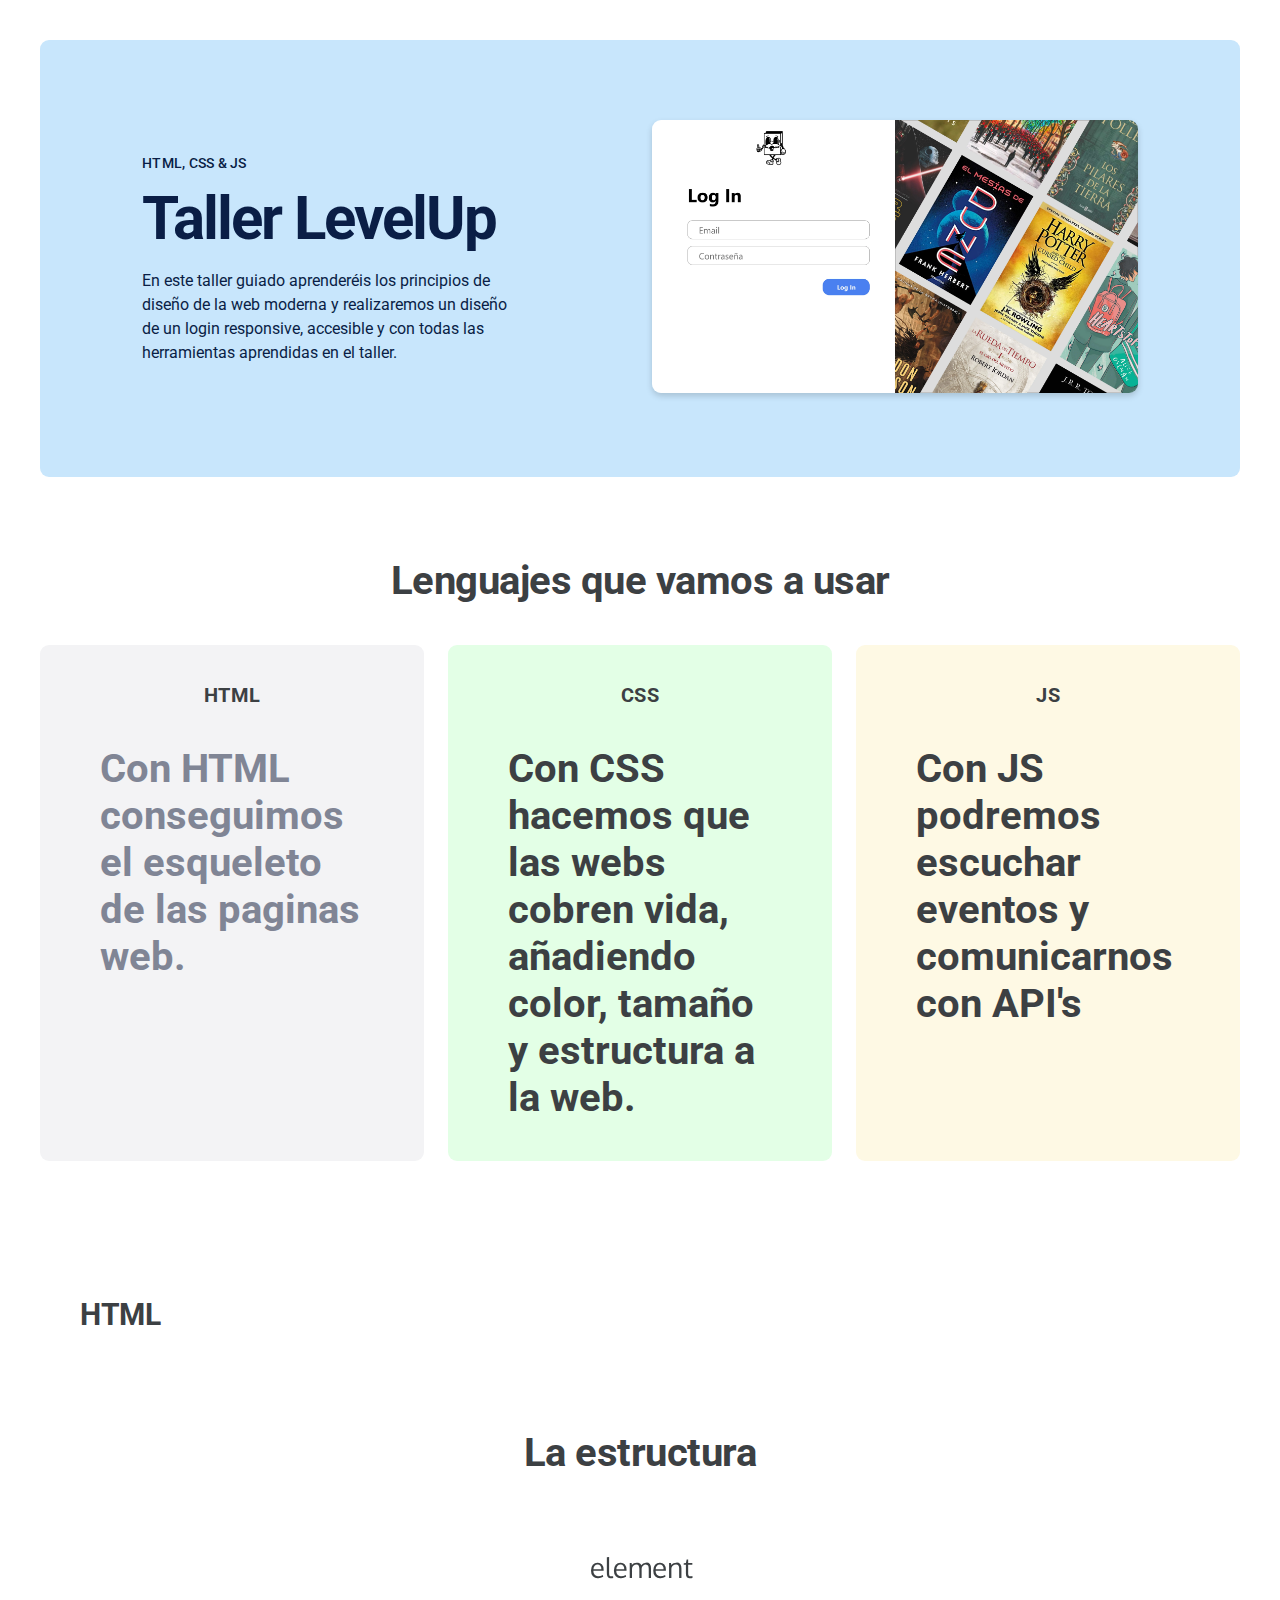
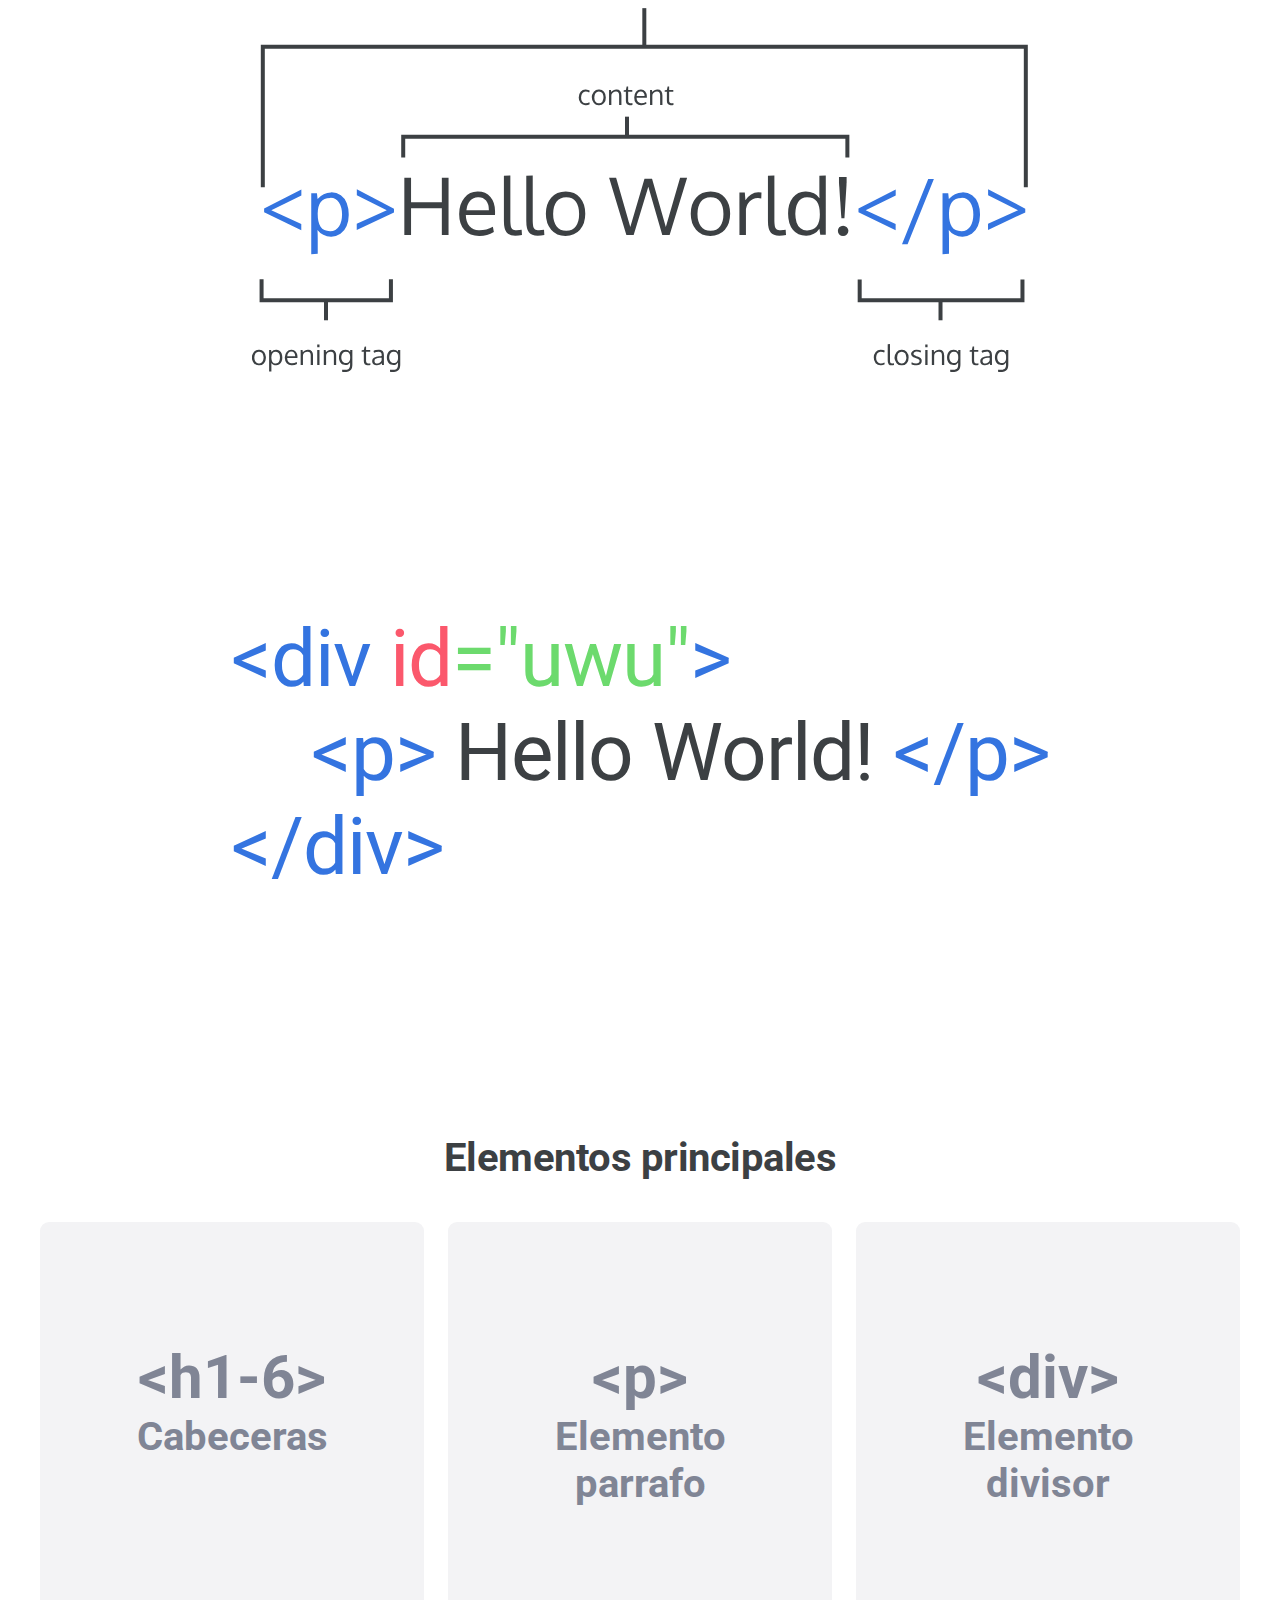
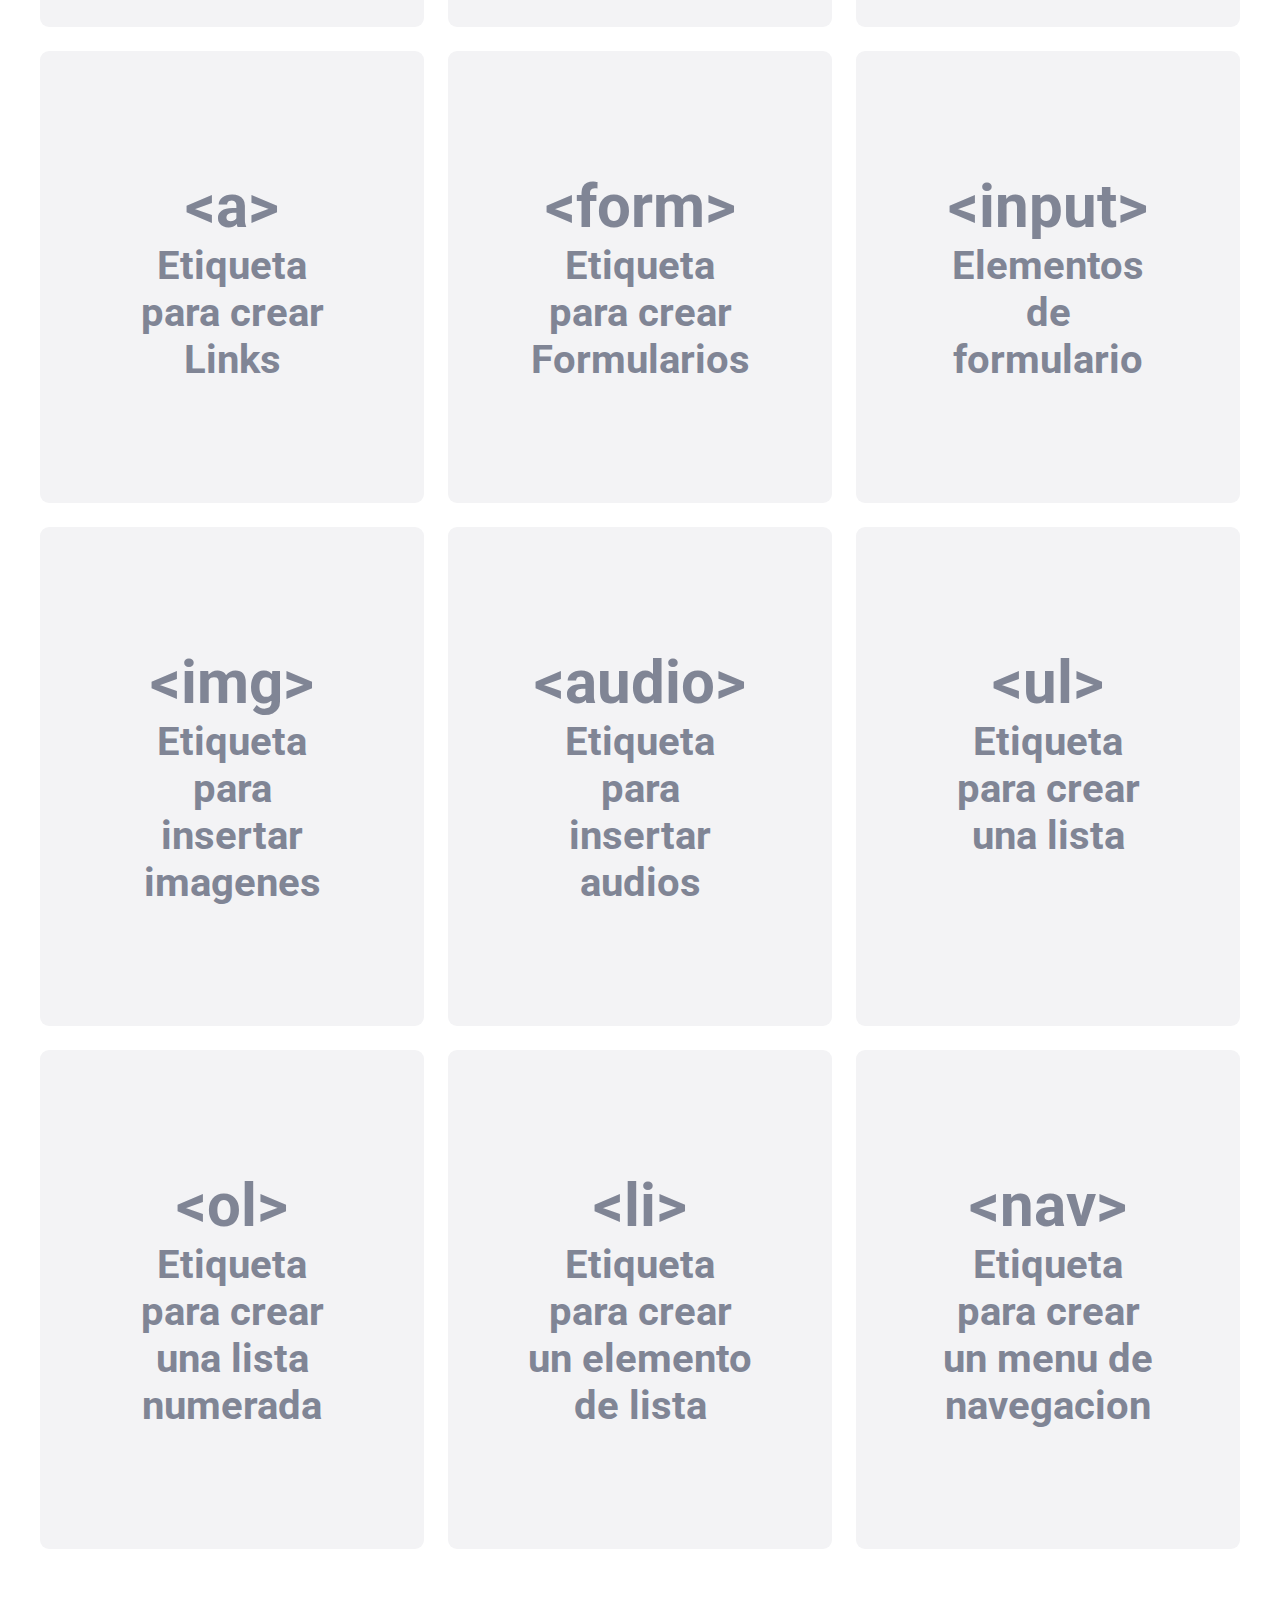
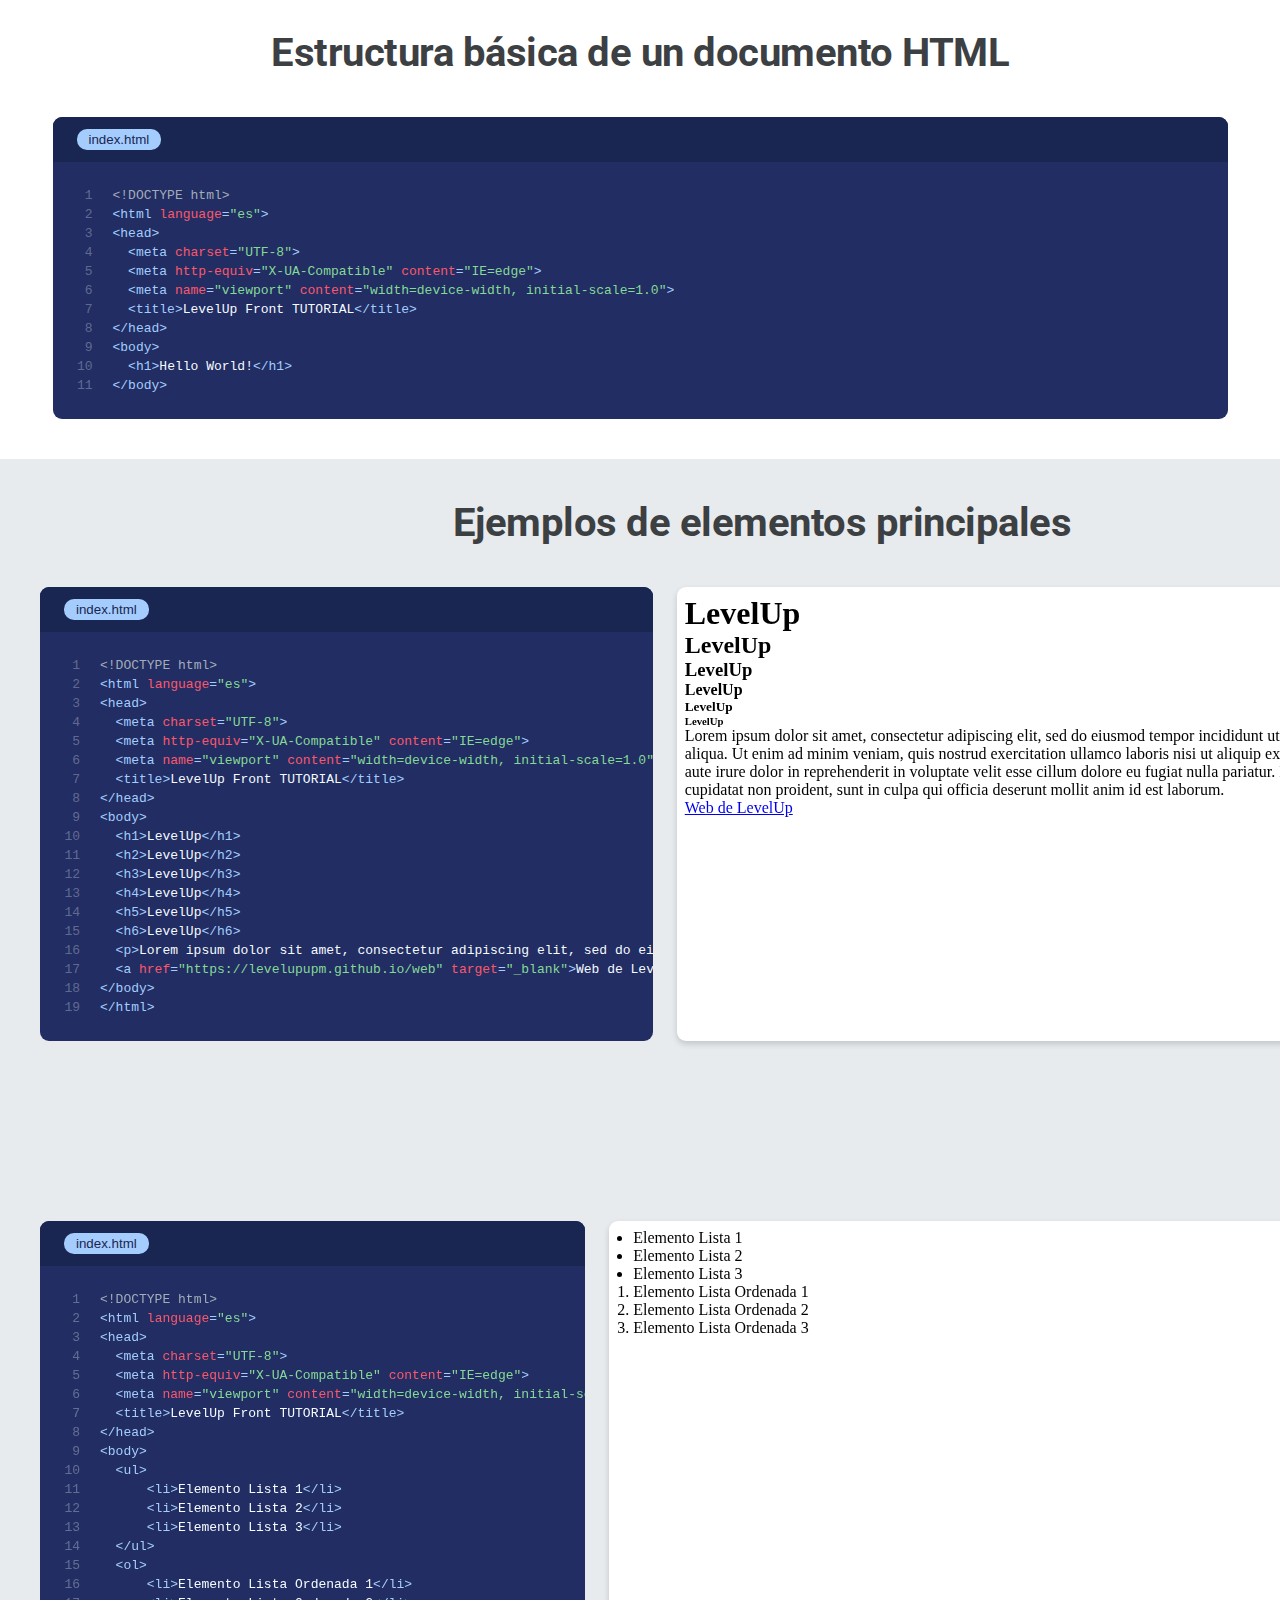
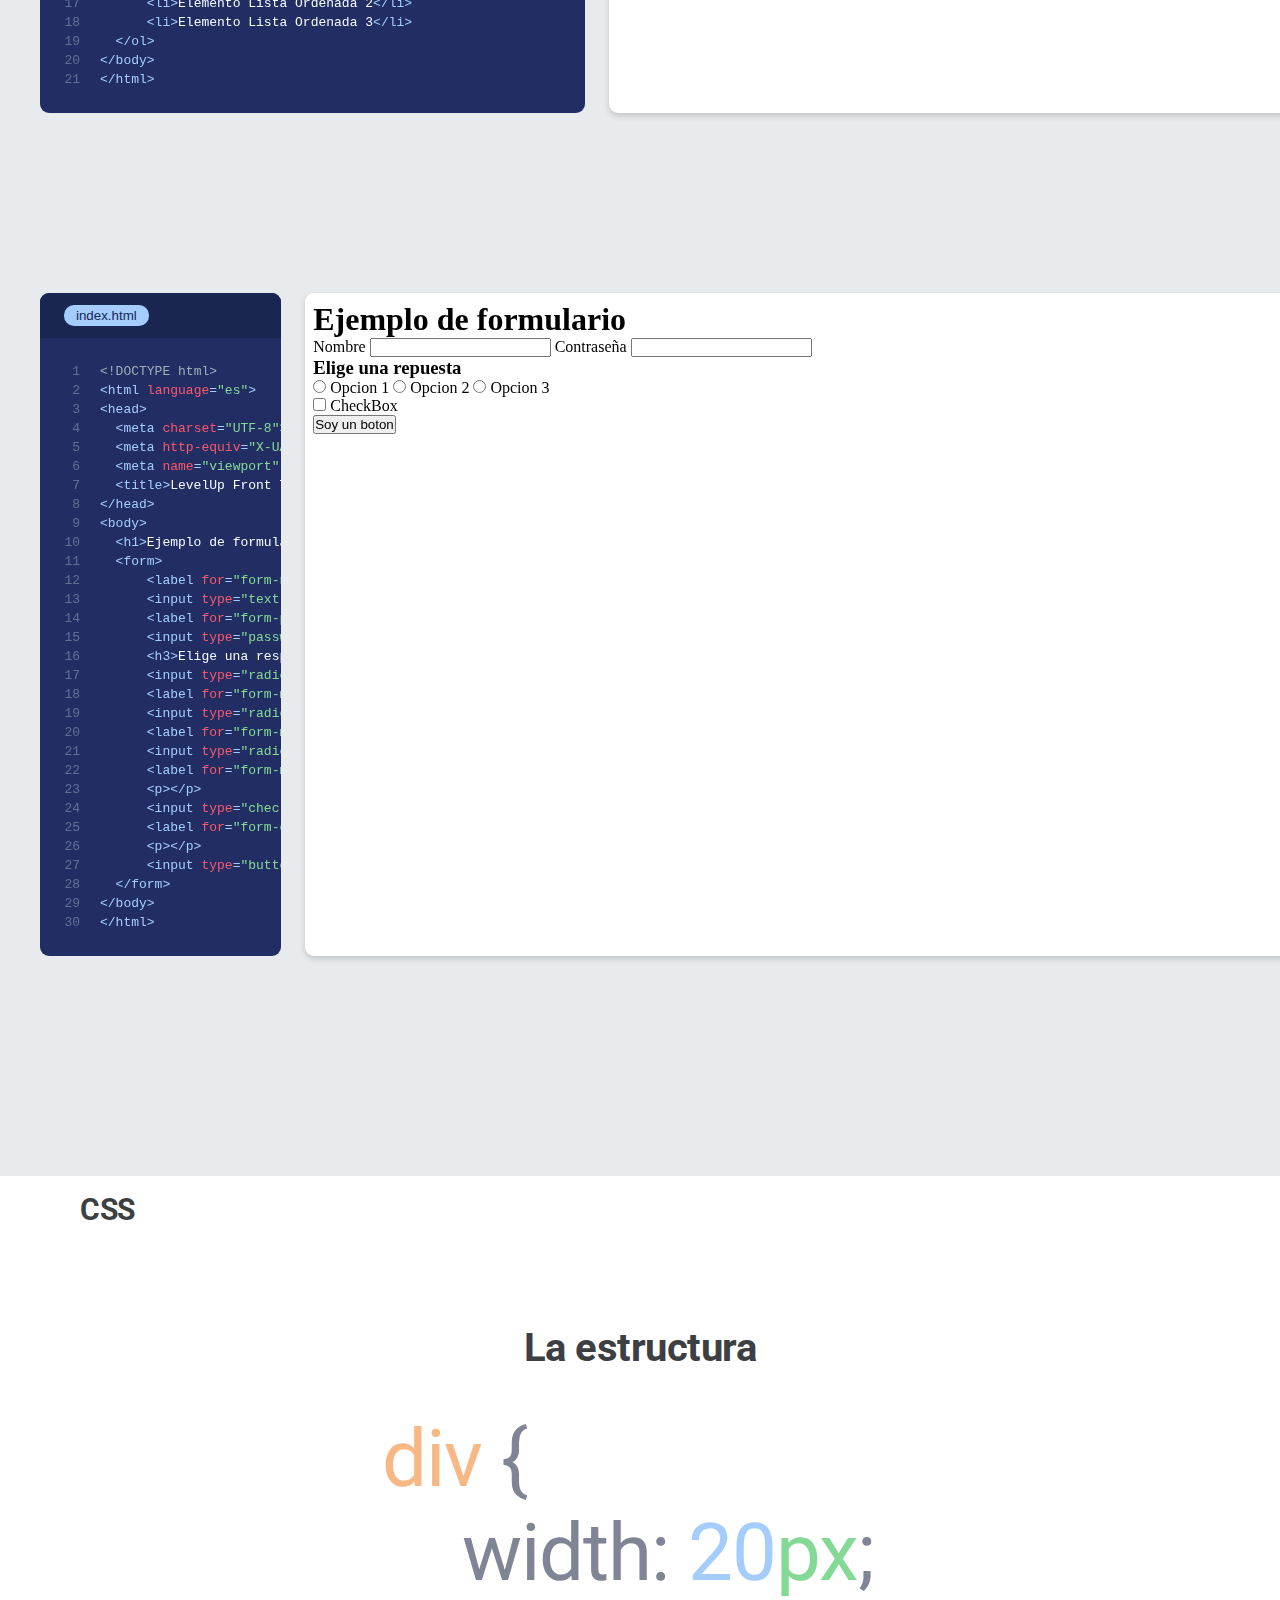
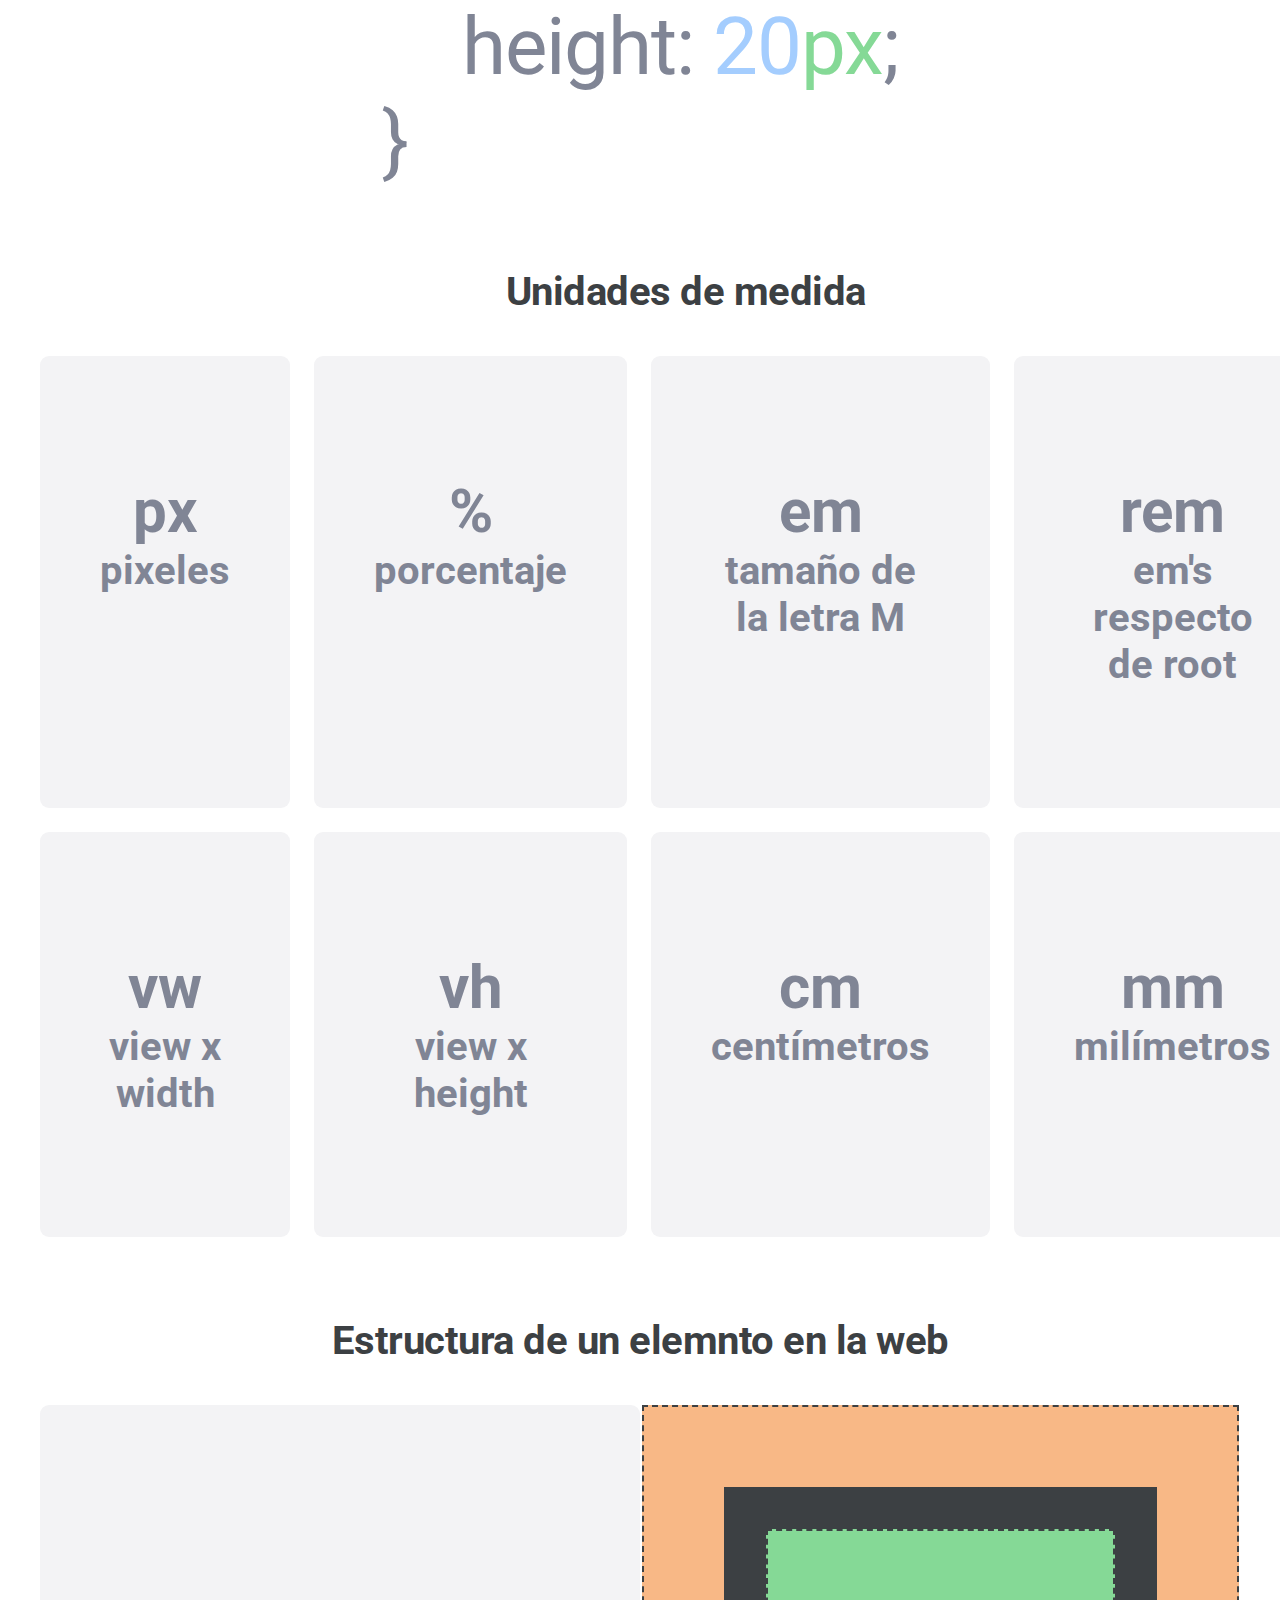
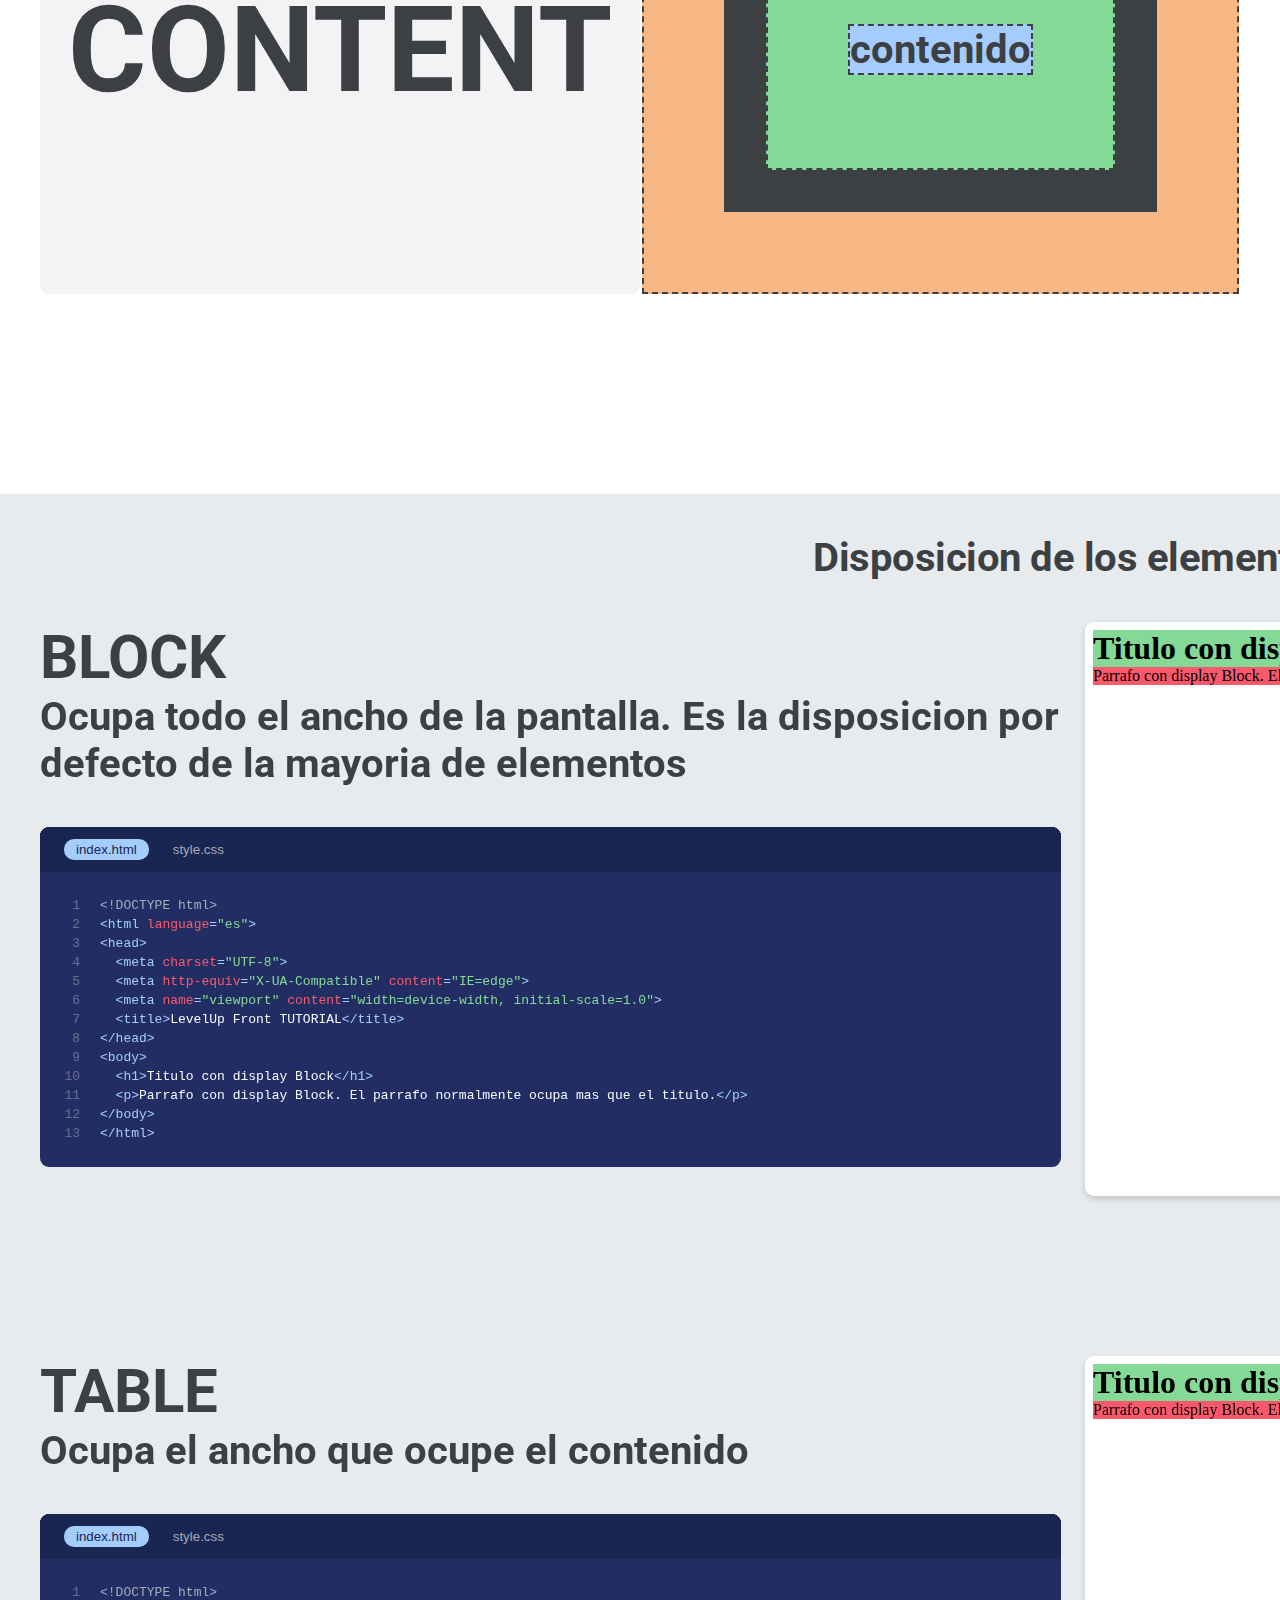
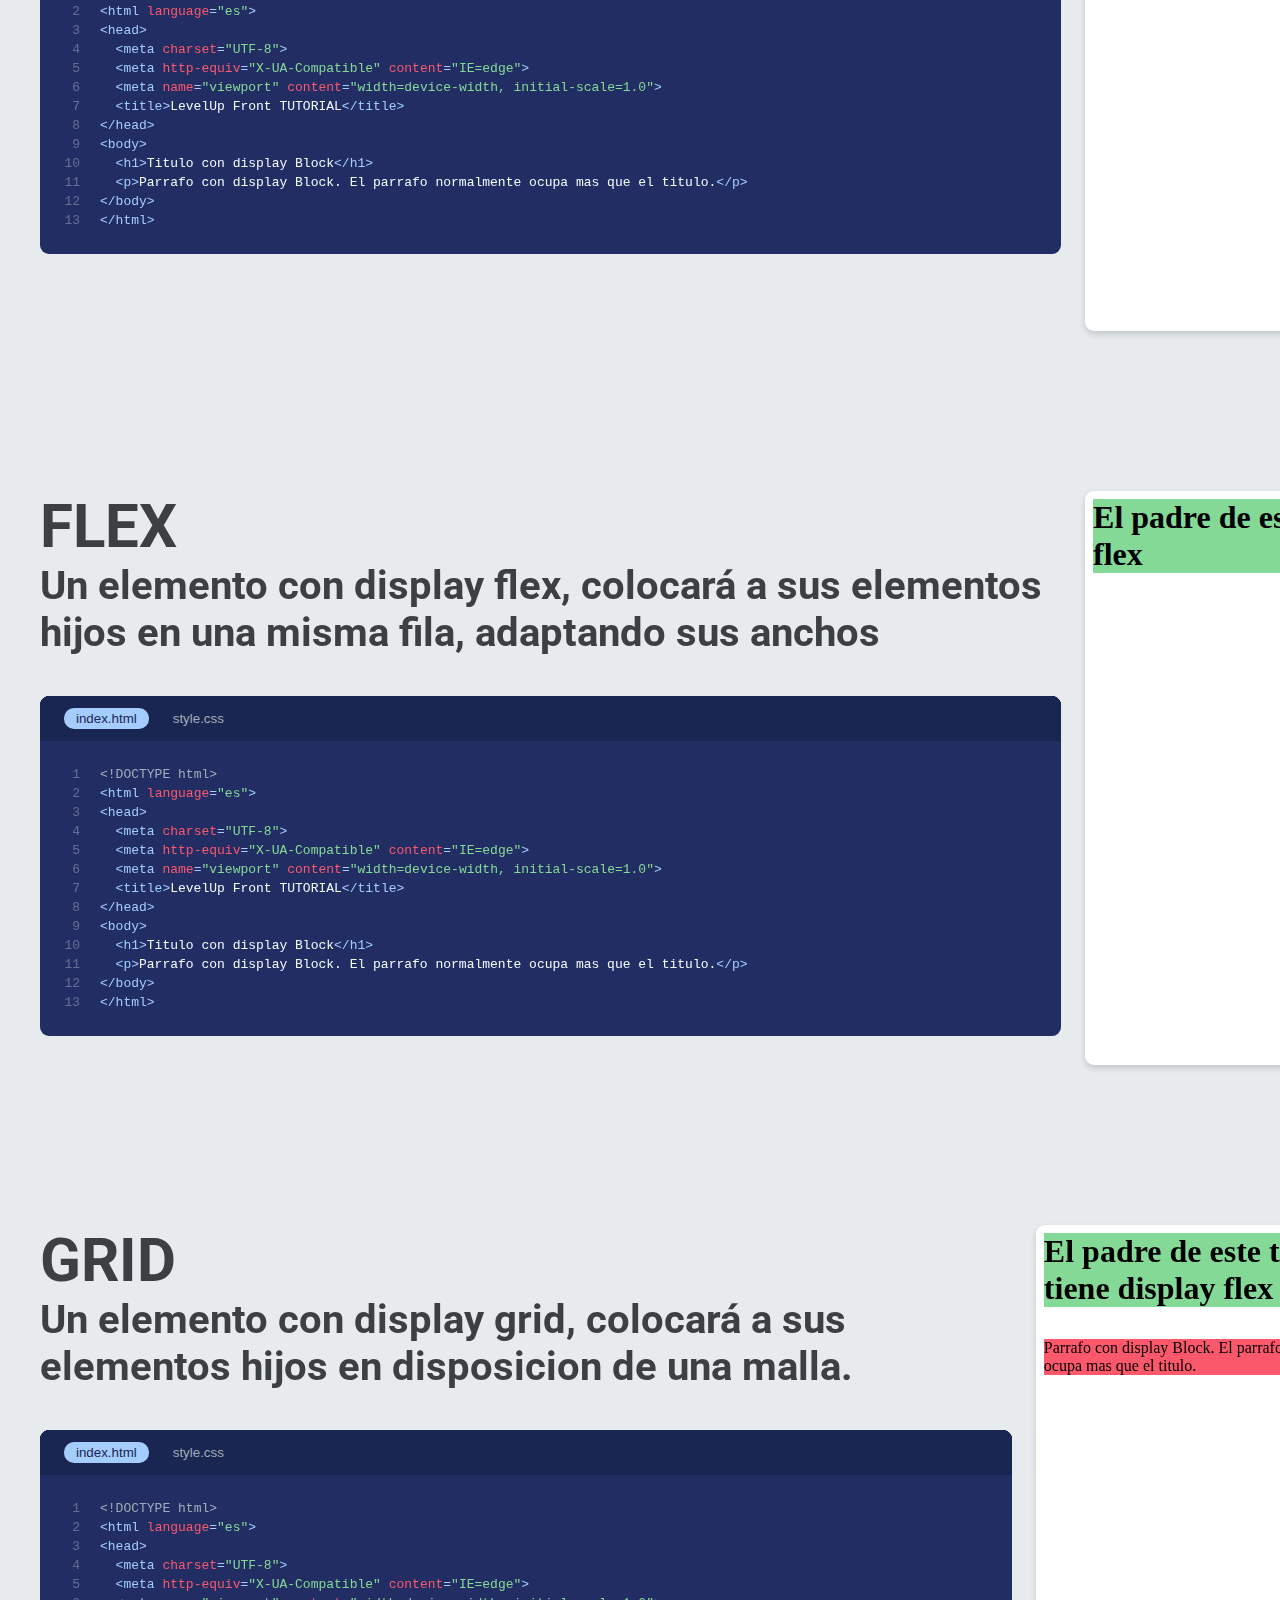
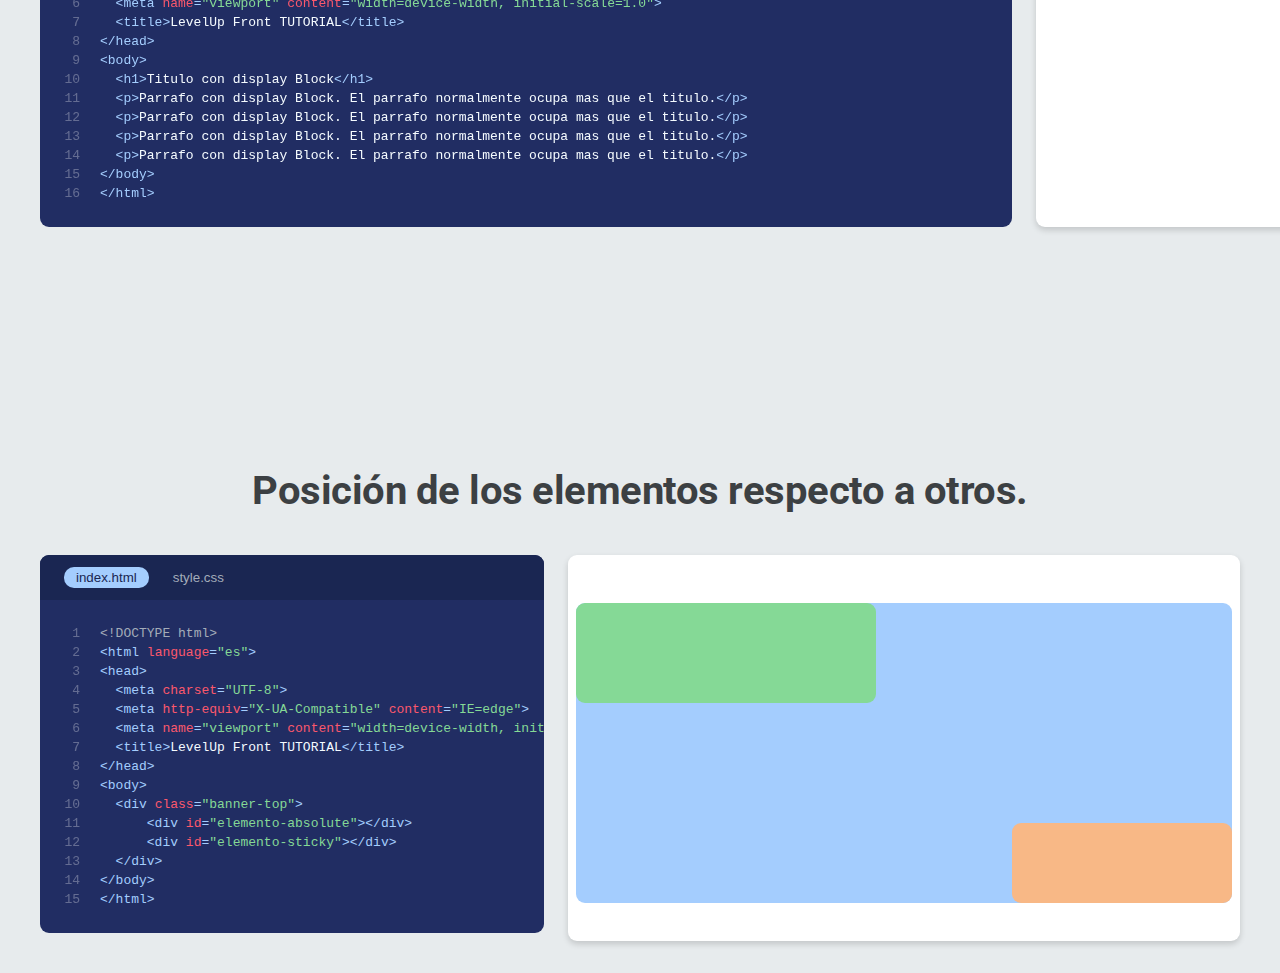
==== commit 1f42dba8: "TERMINADO" ====
--- a/index.html
+++ b/index.html
@@ -2,7 +2,9 @@
 <html lang="es">
 <head>
     <meta charset="UTF-8">
+    <meta http-equiv="X-UA-Compatible" content="ie=edge">
     <meta name="viewport" content="width=device-width, initial-scale=1.0">
+    <meta name="description" content="Web de LevelUp, soporte para taller sobre diseño web.">
     <title>LevelUp Front TUTORIAL</title>
 
     <link rel="stylesheet" href="css/styles.css">
@@ -2377,6 +2379,356 @@
             <div class="separator"></div>
             <div class="separator"></div>
         </section>
+        <section id="position-css">
+            <h2 class="center">Posición de los elementos respecto a otros.</h2>
+            <div class="grid">
+                <div>
+                    <figure class="coding">
+                        <div class="files-container">
+                            <ul>
+                                <li><button class="active">index.html</button></li>
+                                <li><button>style.css</button></li>
+                            </ul>
+                        </div>
+                        <pre class="show" data-label="index.html">
+                            <code>
+                                <div class="line">
+                                    <span class="line-number"></span>
+                                    <span class="language-html">
+                                        <span class="token comment"><span><</span>!DOCTYPE html></span>
+                                    </span>
+                                </div>
+                                <div class="line">
+                                    <span class="line-number"></span>
+                                    <span class="language-html">
+                                        <span class="token tag">
+                                            <span><</span>
+                                            <span>html</span>
+                                            <span class="attr-html"> language</span>
+                                            <span>=</span>
+                                            <span class="string">"es"</span>
+                                            <span>></span>
+                                        </span>
+                                    </span>
+                                </div>
+                                <div class="line">
+                                    <span class="line-number"></span>
+                                    <span class="language-html">
+                                        <span class="token tag">
+                                            <span><</span>
+                                            <span>head></span>
+                                        </span>
+                                    </span>
+                                </div>
+                                <div class="line">
+                                    <span class="line-number"></span>
+                                    <span class="language-html">
+                                        <span class="token tag">
+                                            <span>  <</span>
+                                            <span>meta </span>
+                                            <span class="attr-html">charset</span>
+                                            <span>=</span>
+                                            <span class="string">"UTF-8"</span>
+                                            <span>></span>
+                                        </span>
+                                    </span>
+                                </div>
+                                <div class="line">
+                                    <span class="line-number"></span>
+                                    <span class="language-html">
+                                        <span class="token tag">
+                                            <span>  <</span>
+                                            <span>meta </span>
+                                            <span class="attr-html">http-equiv</span>
+                                            <span>=</span>
+                                            <span class="string">"X-UA-Compatible"</span>
+                                            <span class="attr-html"> content</span>
+                                            <span>=</span>
+                                            <span class="string">"IE=edge"</span>
+                                            <span>></span>
+                                        </span>
+                                    </span>
+                                </div>
+                                <div class="line">
+                                    <span class="line-number"></span>
+                                    <span class="language-html">
+                                        <span class="token tag">
+                                            <span>  <</span>
+                                            <span>meta </span>
+                                            <span class="attr-html">name</span>
+                                            <span>=</span>
+                                            <span class="string">"viewport"</span>
+                                            <span class="attr-html"> content</span>
+                                            <span>=</span>
+                                            <span class="string">"width=device-width, initial-scale=1.0"</span>
+                                            <span>></span>
+                                        </span>
+                                    </span>
+                                </div>
+                                <div class="line">
+                                    <span class="line-number"></span>
+                                    <span class="language-html">
+                                        <span class="token tag">
+                                            <span>  <</span>
+                                            <span>title></span>
+                                        </span>
+                                        <span>LevelUp Front TUTORIAL</span>
+                                        <span class="token tag">
+                                            <span><</span>
+                                            <span>/title></span>
+                                        </span>
+                                    </span>
+                                </div>
+                                <div class="line">
+                                    <span class="line-number"></span>
+                                    <span class="language-html">
+                                        <span class="token tag">
+                                            <span><</span>
+                                            <span>/head></span>
+                                        </span>
+                                    </span>
+                                </div>
+                                <div class="line">
+                                    <span class="line-number"></span>
+                                    <span class="language-html">
+                                        <span class="token tag">
+                                            <span><</span>
+                                            <span>body></span>
+                                        </span>
+                                    </span>
+                                </div>
+                                <div class="line">
+                                    <span class="line-number"></span>
+                                    <span class="language-html">
+                                        <span class="token tag">
+                                            <span>  <</span>
+                                            <span>div </span>
+                                            <span class="attr-html">class</span>
+                                            <span>=</span>
+                                            <span class="string">"banner-top"</span>
+                                            <span>></span>
+                                        </span>
+                                    </span>
+                                </div>
+                                <div class="line">
+                                    <span class="line-number"></span>
+                                    <span class="language-html">
+                                        <span class="token tag">
+                                            <span>      <</span>
+                                            <span>div </span>
+                                            <span class="attr-html">id</span>
+                                            <span>=</span>
+                                            <span class="string">"elemento-absolute"</span>
+                                            <span>><</span>
+                                            <span>/div></span>
+                                        </span>
+                                    </span>
+                                </div>
+                                <div class="line">
+                                    <span class="line-number"></span>
+                                    <span class="language-html">
+                                        <span class="token tag">
+                                            <span>      <</span>
+                                            <span>div </span>
+                                            <span class="attr-html">id</span>
+                                            <span>=</span>
+                                            <span class="string">"elemento-sticky"</span>
+                                            <span>><</span>
+                                            <span>/div></span>
+                                        </span>
+                                    </span>
+                                </div>
+                                <div class="line">
+                                    <span class="line-number"></span>
+                                    <span class="language-html">
+                                        <span class="token tag">
+                                            <span>  <</span>
+                                            <span>/div></span>
+                                        </span>
+                                    </span>
+                                </div>
+                                <div class="line">
+                                    <span class="line-number"></span>
+                                    <span class="language-html">
+                                        <span class="token tag">
+                                            <span><</span>
+                                            <span>/body></span>
+                                        </span>
+                                    </span>
+                                </div>
+                                <div class="line">
+                                    <span class="line-number"></span>
+                                    <span class="language-html">
+                                        <span class="token tag">
+                                            <span><</span>
+                                            <span>/html></span>
+                                        </span>
+                                    </span>
+                                </div>
+                            </code>
+                        </pre>
+                        <pre data-label="style.css">
+                            <code>
+                                <div class="line">
+                                    <span class="line-number"></span>
+                                    <span class="language-css">
+                                        <span class="token">.<span class="css-selector">banner-top</span> {</span>
+                                    </span>
+                                </div>
+                                <div class="line">
+                                    <span class="line-number"></span>
+                                    <span class="language-css">
+                                        <span class="token">    position: <span class="css-medida">relative</span>;</span>
+                                    </span>
+                                </div>
+                                <div class="line">
+                                    <span class="line-number"></span>
+                                    <span class="language-css">
+                                        <span class="token">    top: <span class="css-number">40</span><span class="css-medida">px</span>;</span>
+                                    </span>
+                                </div>
+                                <div class="line">
+                                    <span class="line-number"></span>
+                                    <span class="language-css">
+                                        <span class="token">    height: <span class="css-number">300</span><span class="css-medida">px</span>;</span>
+                                    </span>
+                                </div>
+                                <div class="line">
+                                    <span class="line-number"></span>
+                                    <span class="language-css">
+                                        <span class="token">    background-color: <span class="css-number">#a4cdfe</span>;</span>
+                                    </span>
+                                </div>
+                                <div class="line">
+                                    <span class="line-number"></span>
+                                    <span class="language-css">
+                                        <span class="token">    border-radius: <span class="css-number">9</span><span class="css-medida">px</span>;</span>
+                                    </span>
+                                </div>
+                                <div class="line">
+                                    <span class="line-number"></span>
+                                    <span class="language-css">
+                                        <span class="token">}</span>
+                                    </span>
+                                </div>
+                                <div class="line">
+                                    <span class="line-number"></span>
+                                    <span class="language-css">
+                                        <span class="token"><span class="css-selector">#elemento-absolute</span> {</span>
+                                    </span>
+                                </div>
+                                <div class="line">
+                                    <span class="line-number"></span>
+                                    <span class="language-css">
+                                        <span class="token">    position: <span class="css-medida">absolute</span>;</span>
+                                    </span>
+                                </div>
+                                <div class="line">
+                                    <span class="line-number"></span>
+                                    <span class="language-css">
+                                        <span class="token">    bottom: <span class="css-number">0</span>;</span>
+                                    </span>
+                                </div>
+                                <div class="line">
+                                    <span class="line-number"></span>
+                                    <span class="language-css">
+                                        <span class="token">    right: <span class="css-number">0</span>;</span>
+                                    </span>
+                                </div>
+                                <div class="line">
+                                    <span class="line-number"></span>
+                                    <span class="language-css">
+                                        <span class="token">    width: <span class="css-number">220</span><span class="css-medida">px</span>;</span>
+                                    </span>
+                                </div>
+                                <div class="line">
+                                    <span class="line-number"></span>
+                                    <span class="language-css">
+                                        <span class="token">    height: <span class="css-number">80</span><span class="css-medida">px</span>;</span>
+                                    </span>
+                                </div>
+                                <div class="line">
+                                    <span class="line-number"></span>
+                                    <span class="language-css">
+                                        <span class="token">    background-color: <span class="css-number">#f8b886</span>;</span>
+                                    </span>
+                                </div>
+                                <div class="line">
+                                    <span class="line-number"></span>
+                                    <span class="language-css">
+                                        <span class="token">    border-radius: <span class="css-number">9</span><span class="css-medida">px</span>;</span>
+                                    </span>
+                                </div>
+                                <div class="line">
+                                    <span class="line-number"></span>
+                                    <span class="language-css">
+                                        <span class="token">}</span>
+                                    </span>
+                                </div>
+                                <div class="line">
+                                    <span class="line-number"></span>
+                                    <span class="language-css">
+                                        <span class="token"><span class="css-selector">#elemento-absolute</span> {</span>
+                                    </span>
+                                </div>
+                                <div class="line">
+                                    <span class="line-number"></span>
+                                    <span class="language-css">
+                                        <span class="token">    position: <span class="css-medida">sticky</span>;</span>
+                                    </span>
+                                </div>
+                                <div class="line">
+                                    <span class="line-number"></span>
+                                    <span class="language-css">
+                                        <span class="token">    top: <span class="css-number">0</span>;</span>
+                                    </span>
+                                </div>
+                                <div class="line">
+                                    <span class="line-number"></span>
+                                    <span class="language-css">
+                                        <span class="token">    width: <span class="css-number">300</span><span class="css-medida">px</span>;</span>
+                                    </span>
+                                </div>
+                                <div class="line">
+                                    <span class="line-number"></span>
+                                    <span class="language-css">
+                                        <span class="token">    height: <span class="css-number">100</span><span class="css-medida">px</span>;</span>
+                                    </span>
+                                </div>
+                                <div class="line">
+                                    <span class="line-number"></span>
+                                    <span class="language-css">
+                                        <span class="token">    background-color: <span class="css-number">#85d996</span>;</span>
+                                    </span>
+                                </div>
+                                <div class="line">
+                                    <span class="line-number"></span>
+                                    <span class="language-css">
+                                        <span class="token">    border-radius: <span class="css-number">9</span><span class="css-medida">px</span>;</span>
+                                    </span>
+                                </div>
+                                <div class="line">
+                                    <span class="line-number"></span>
+                                    <span class="language-css">
+                                        <span class="token">}</span>
+                                    </span>
+                                </div>
+                            </code>
+                        </pre>
+                    </figure>
+                </div>
+                <div class="screen">
+                    <div class="body">
+                        <div class="contenido">
+                            <div class="banner-top">
+                                <div id="elemento-absolute"></div>
+                                <div id="elemento-sticky"></div>
+                            </div>
+                        </div>
+                    </div>
+                </div>
+            </div>
+        </section>
     </div>
 </body>
 </html>--- a/css/styles.css
+++ b/css/styles.css
@@ -542,3 +542,46 @@
 #disposicion-css .explicacion-grande{
     margin-bottom: 40px;
 }
+#position-css {
+    background: #e7ebed;
+}
+#position-css .grid{
+    grid-template-columns: repeat(2,1fr);
+    gap: 24px;
+}
+#position-css .screen .body{
+    position: relative;
+    width: 100%;
+    height: 100%;
+    overflow-y: scroll;
+    margin: 0;
+    margin-top: 8px;
+    padding: 0 8px;
+}
+#position-css .screen .body .contenido{
+    height: 300%;
+}
+#position-css .banner-top {
+    position: relative;
+    top: 40px;
+    height: 300px;
+    background-color: #a4cdfe;
+    border-radius: 9px;
+}
+#elemento-absolute {
+    position: absolute;
+    bottom: 0;
+    right: 0;
+    height: 80px;
+    width: 220px;
+    border-radius: 9px;
+    background-color: #f8b886;
+}
+#elemento-sticky {
+    position: sticky;
+    top: 0;
+    height: 100px;
+    width: 300px;
+    background-color: #85d996;
+    border-radius: 9px;
+}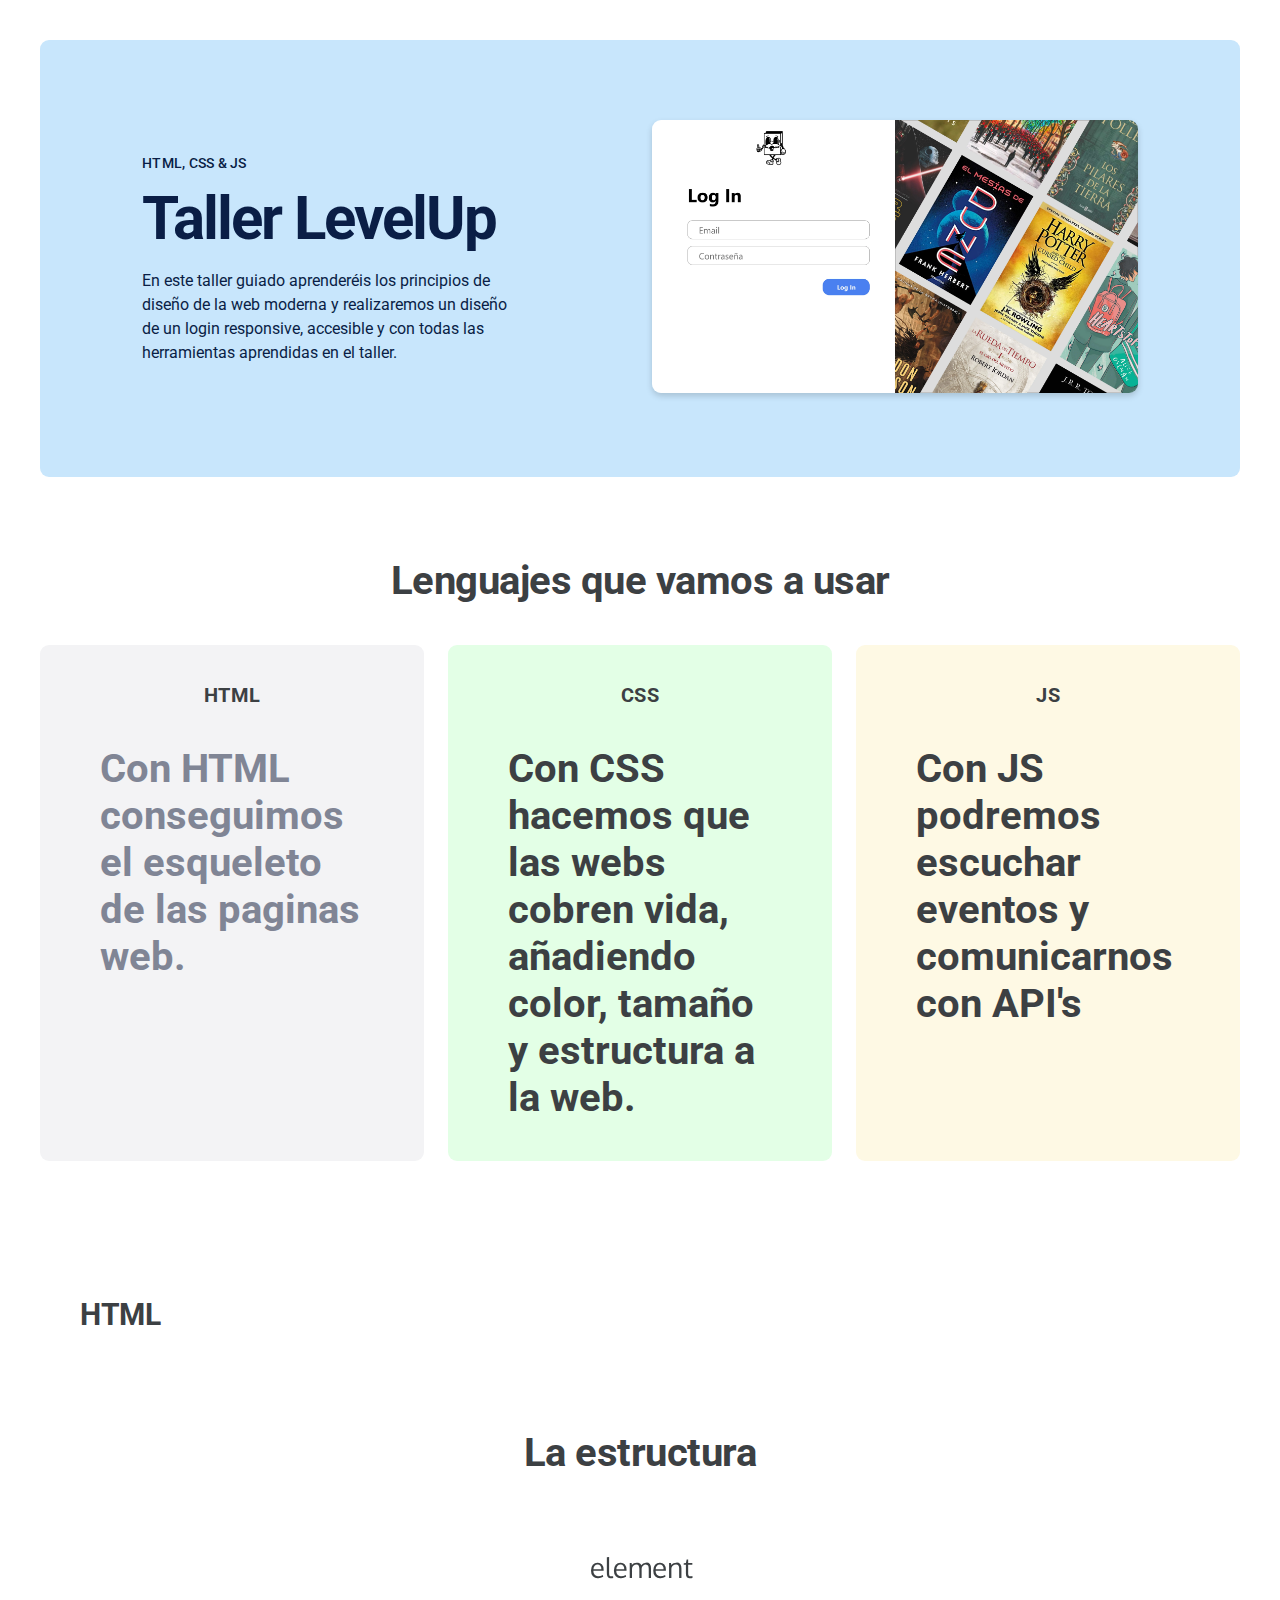
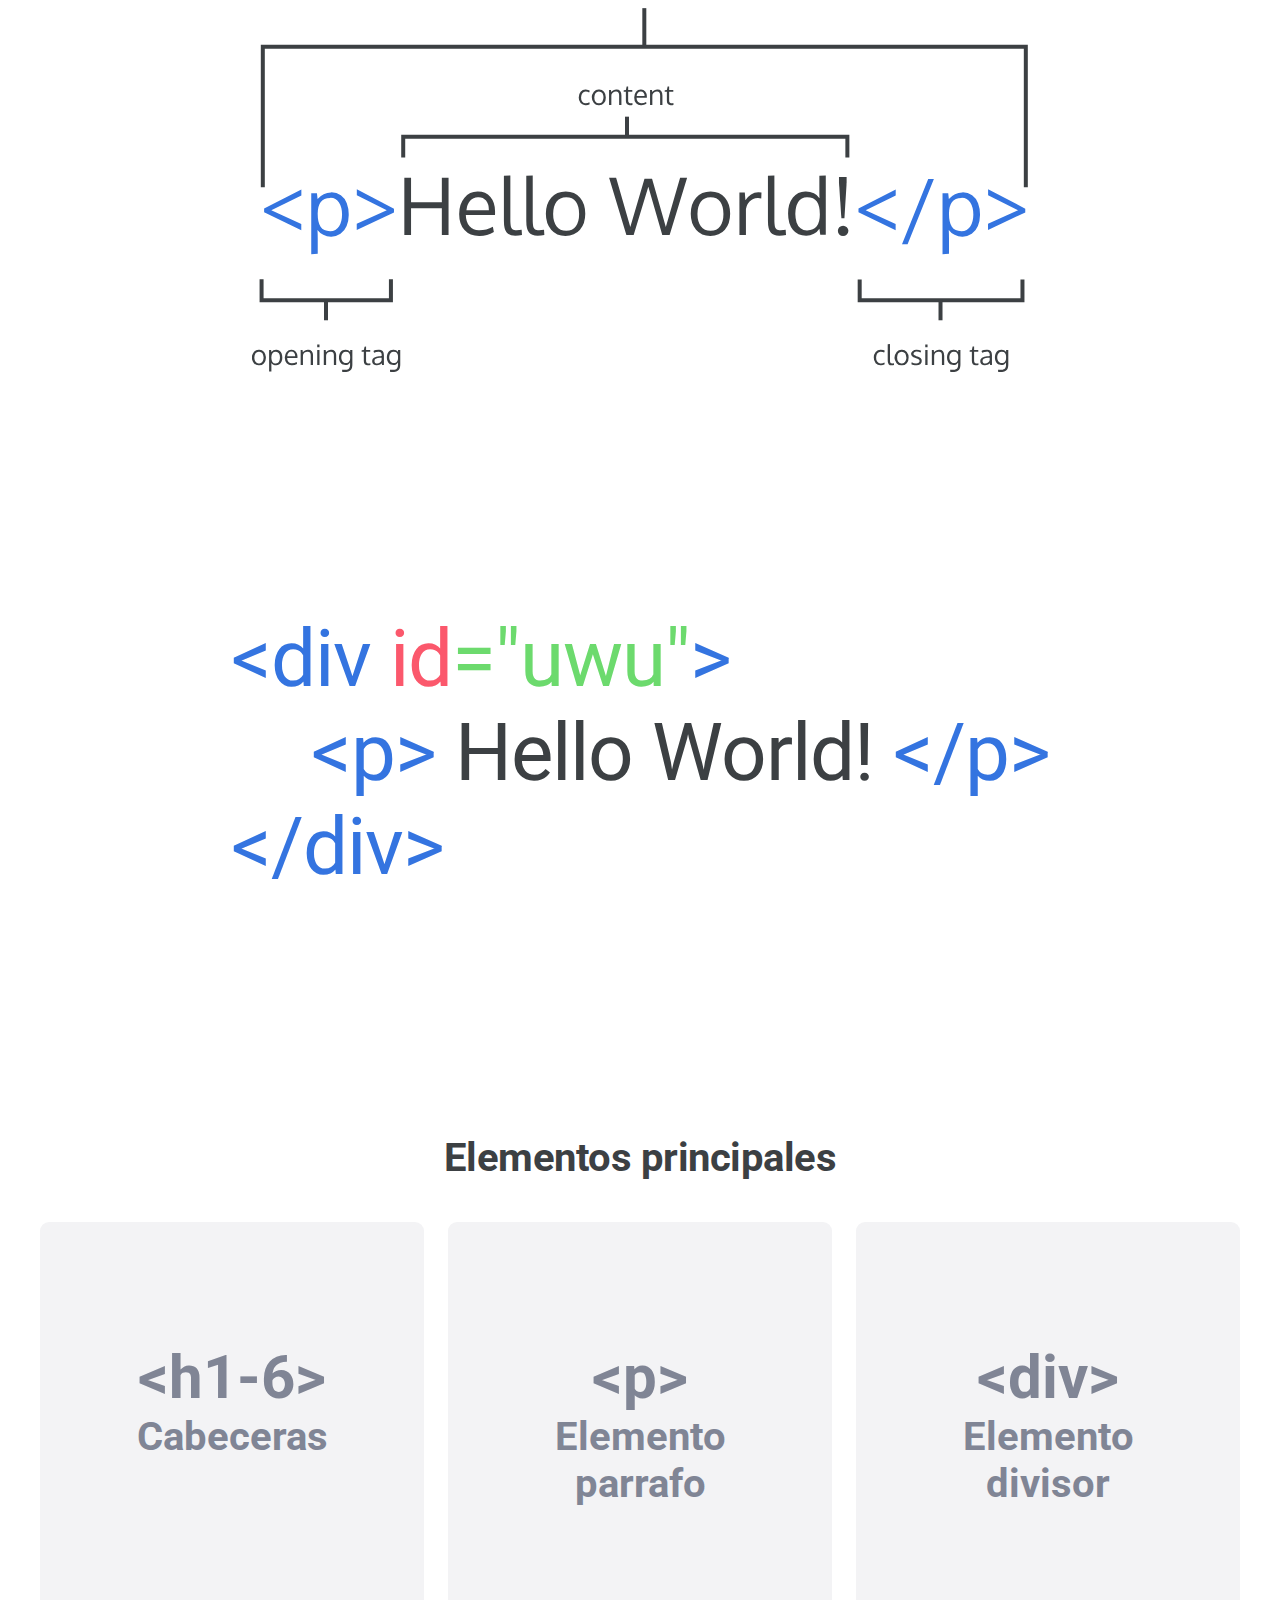
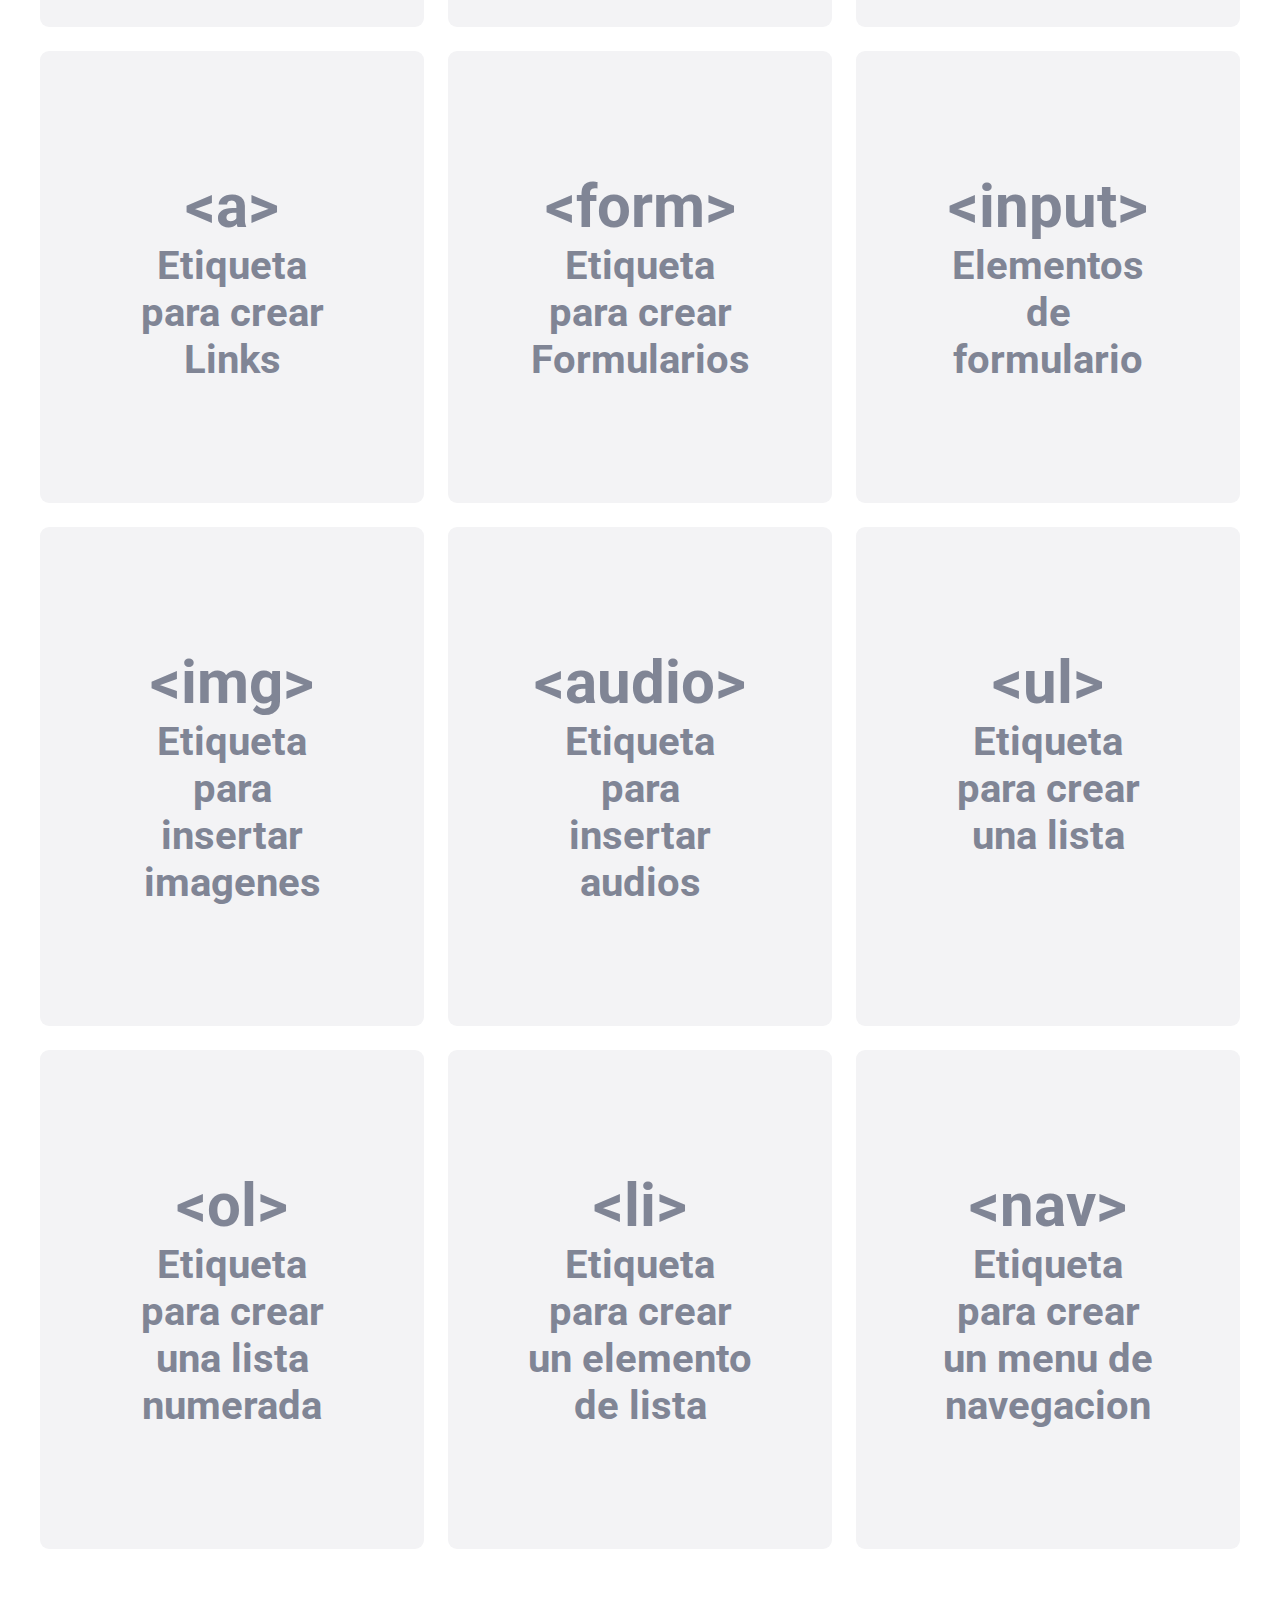
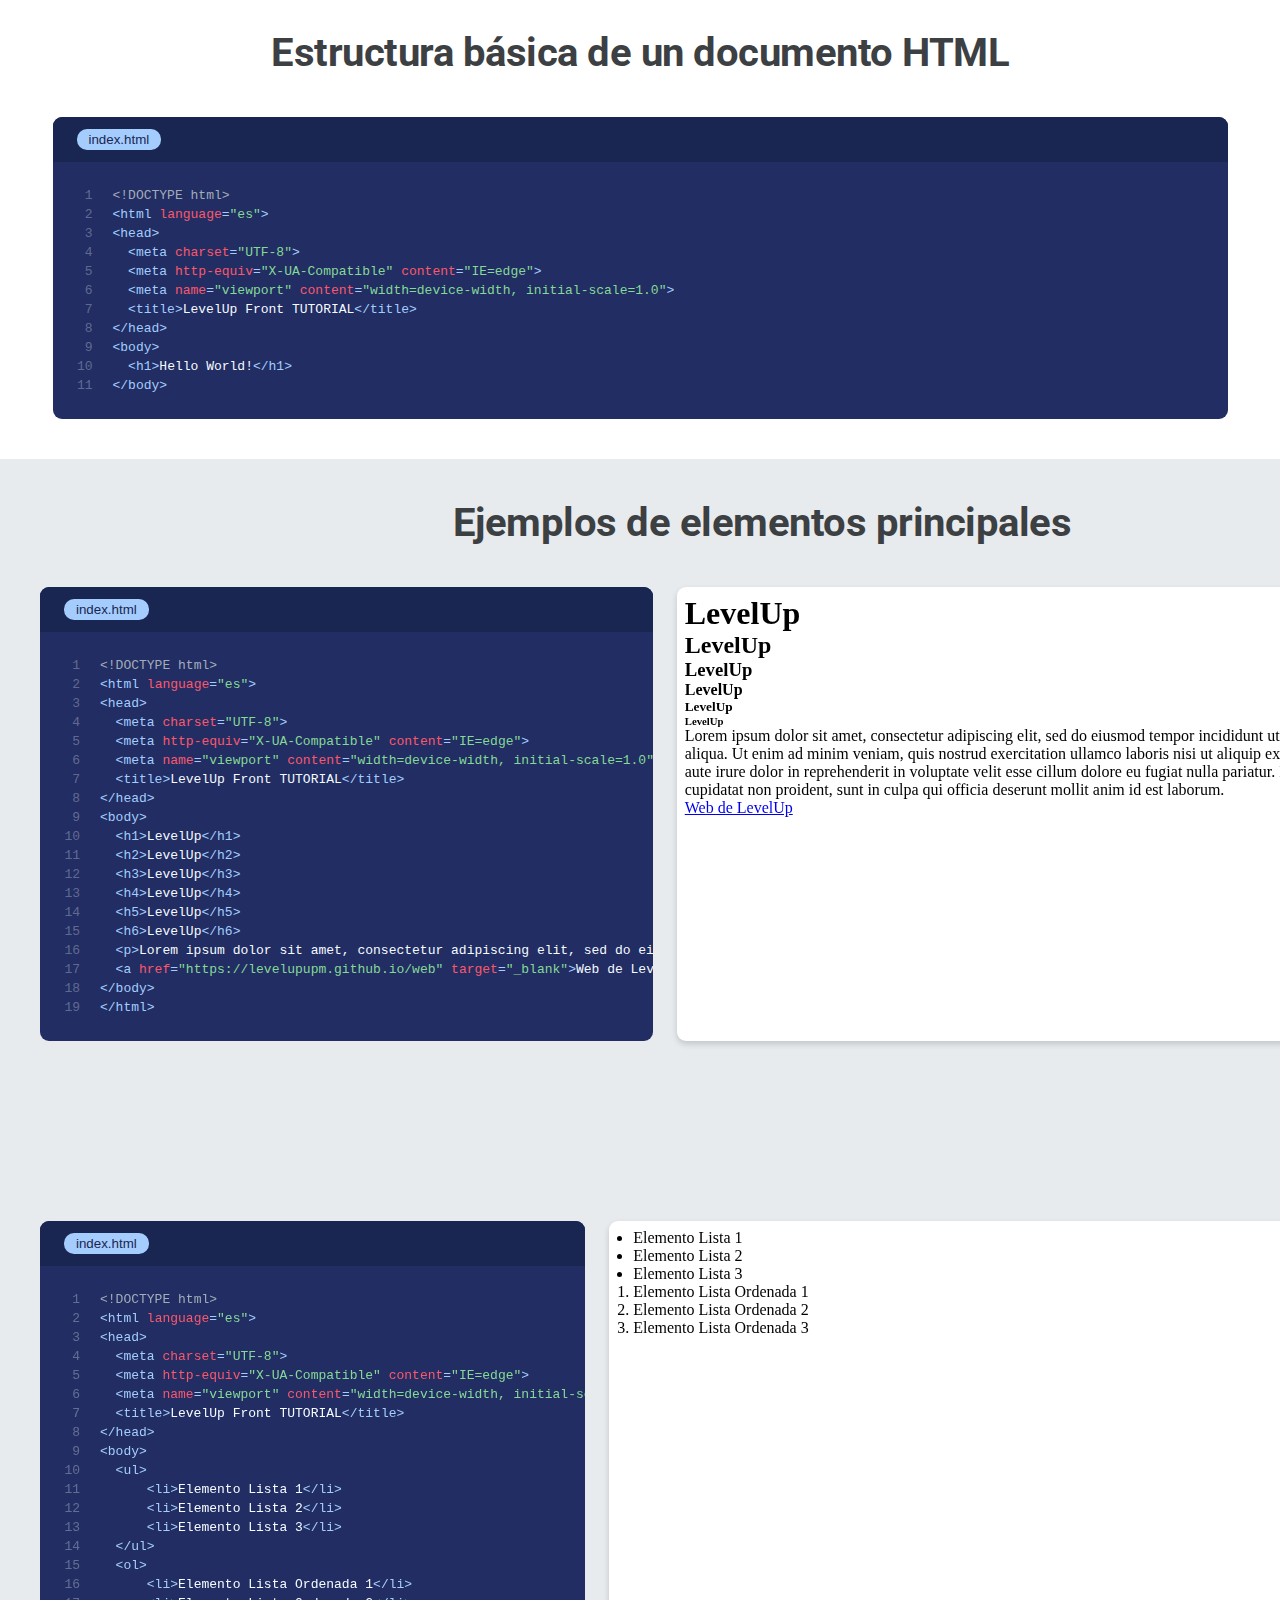
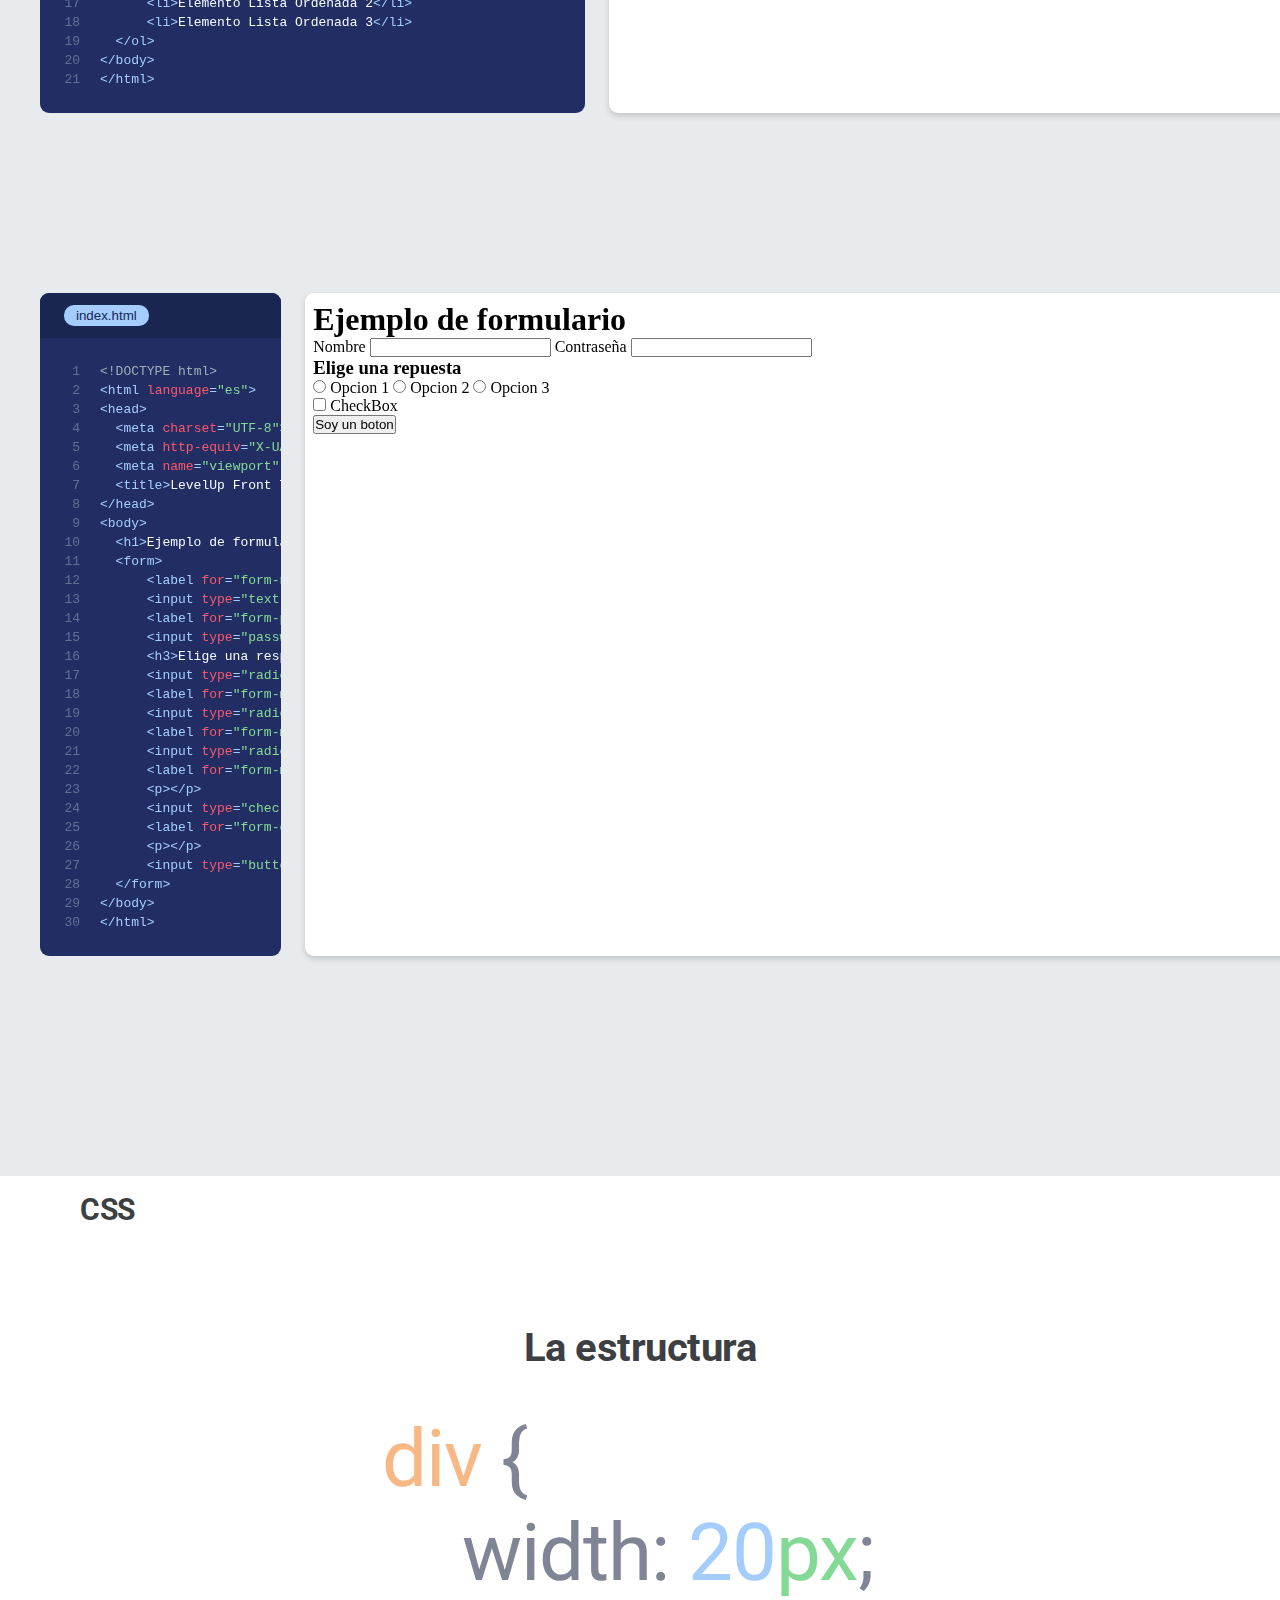
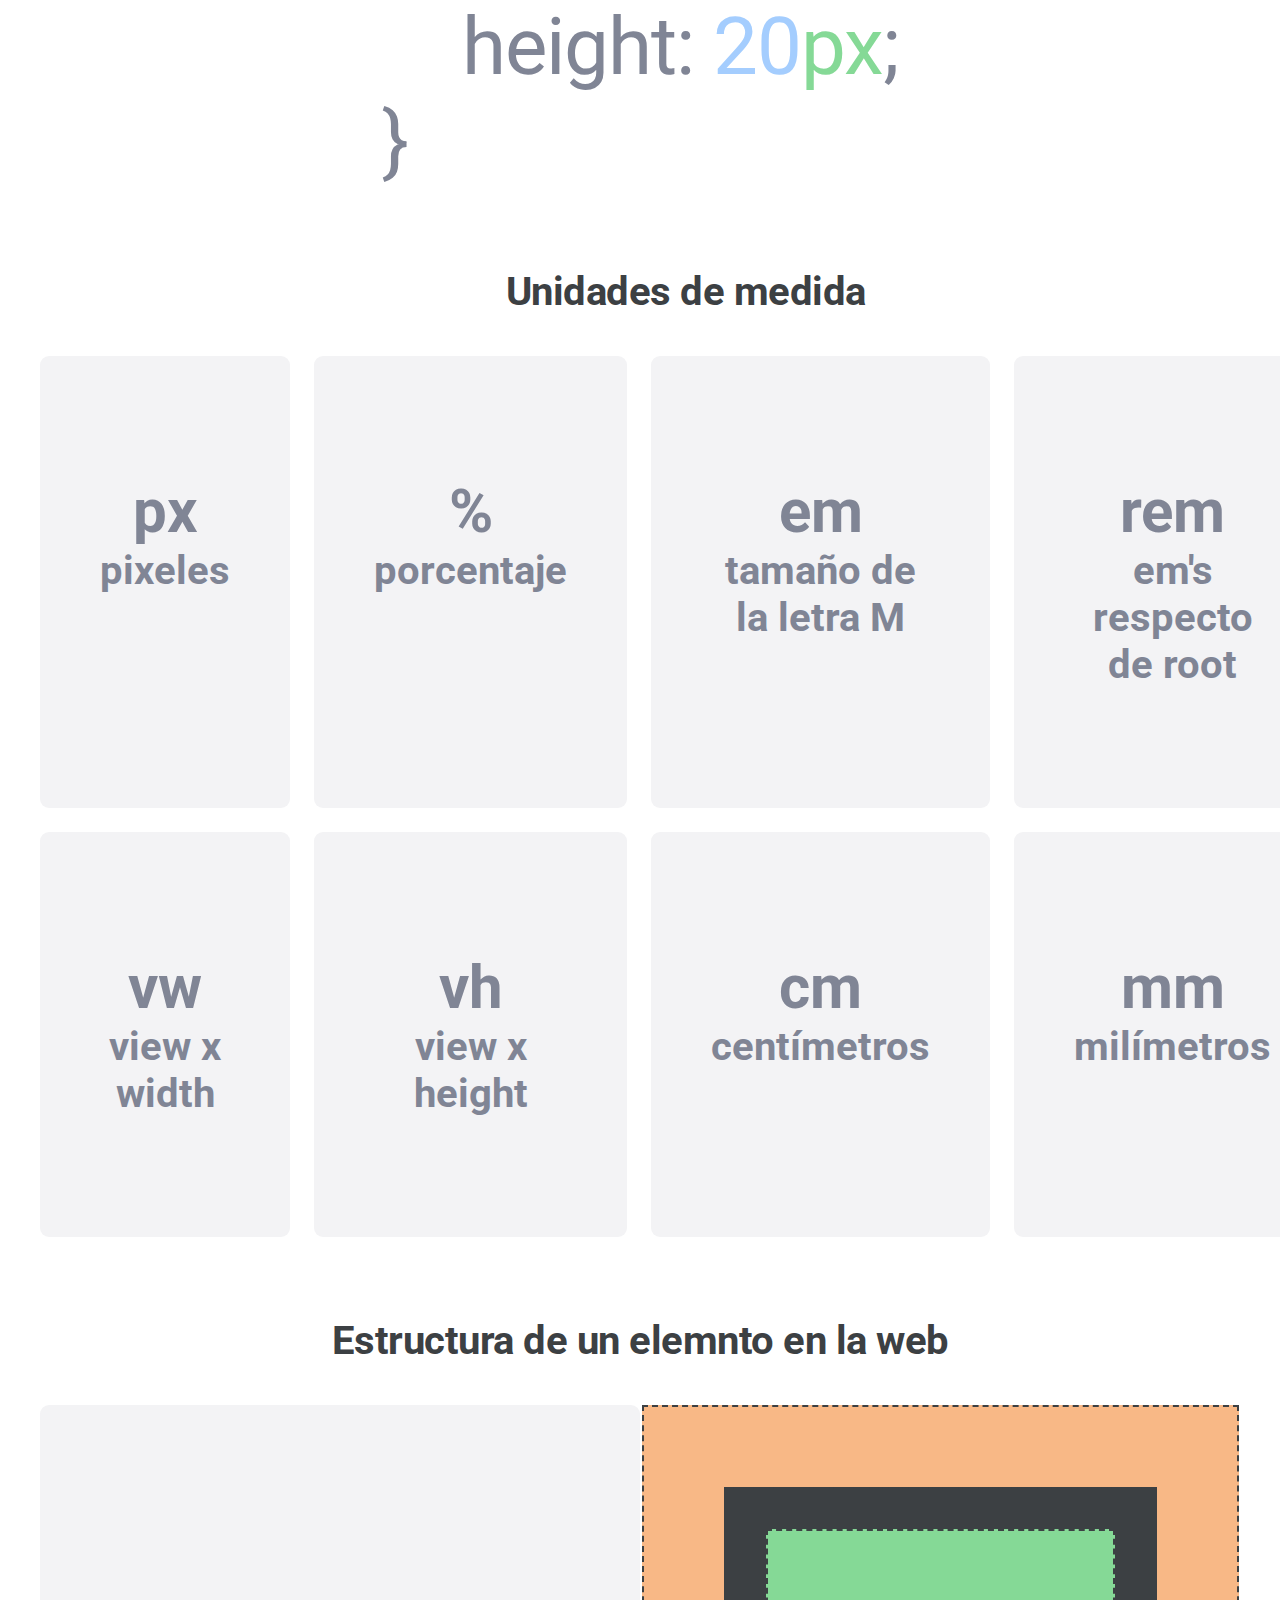
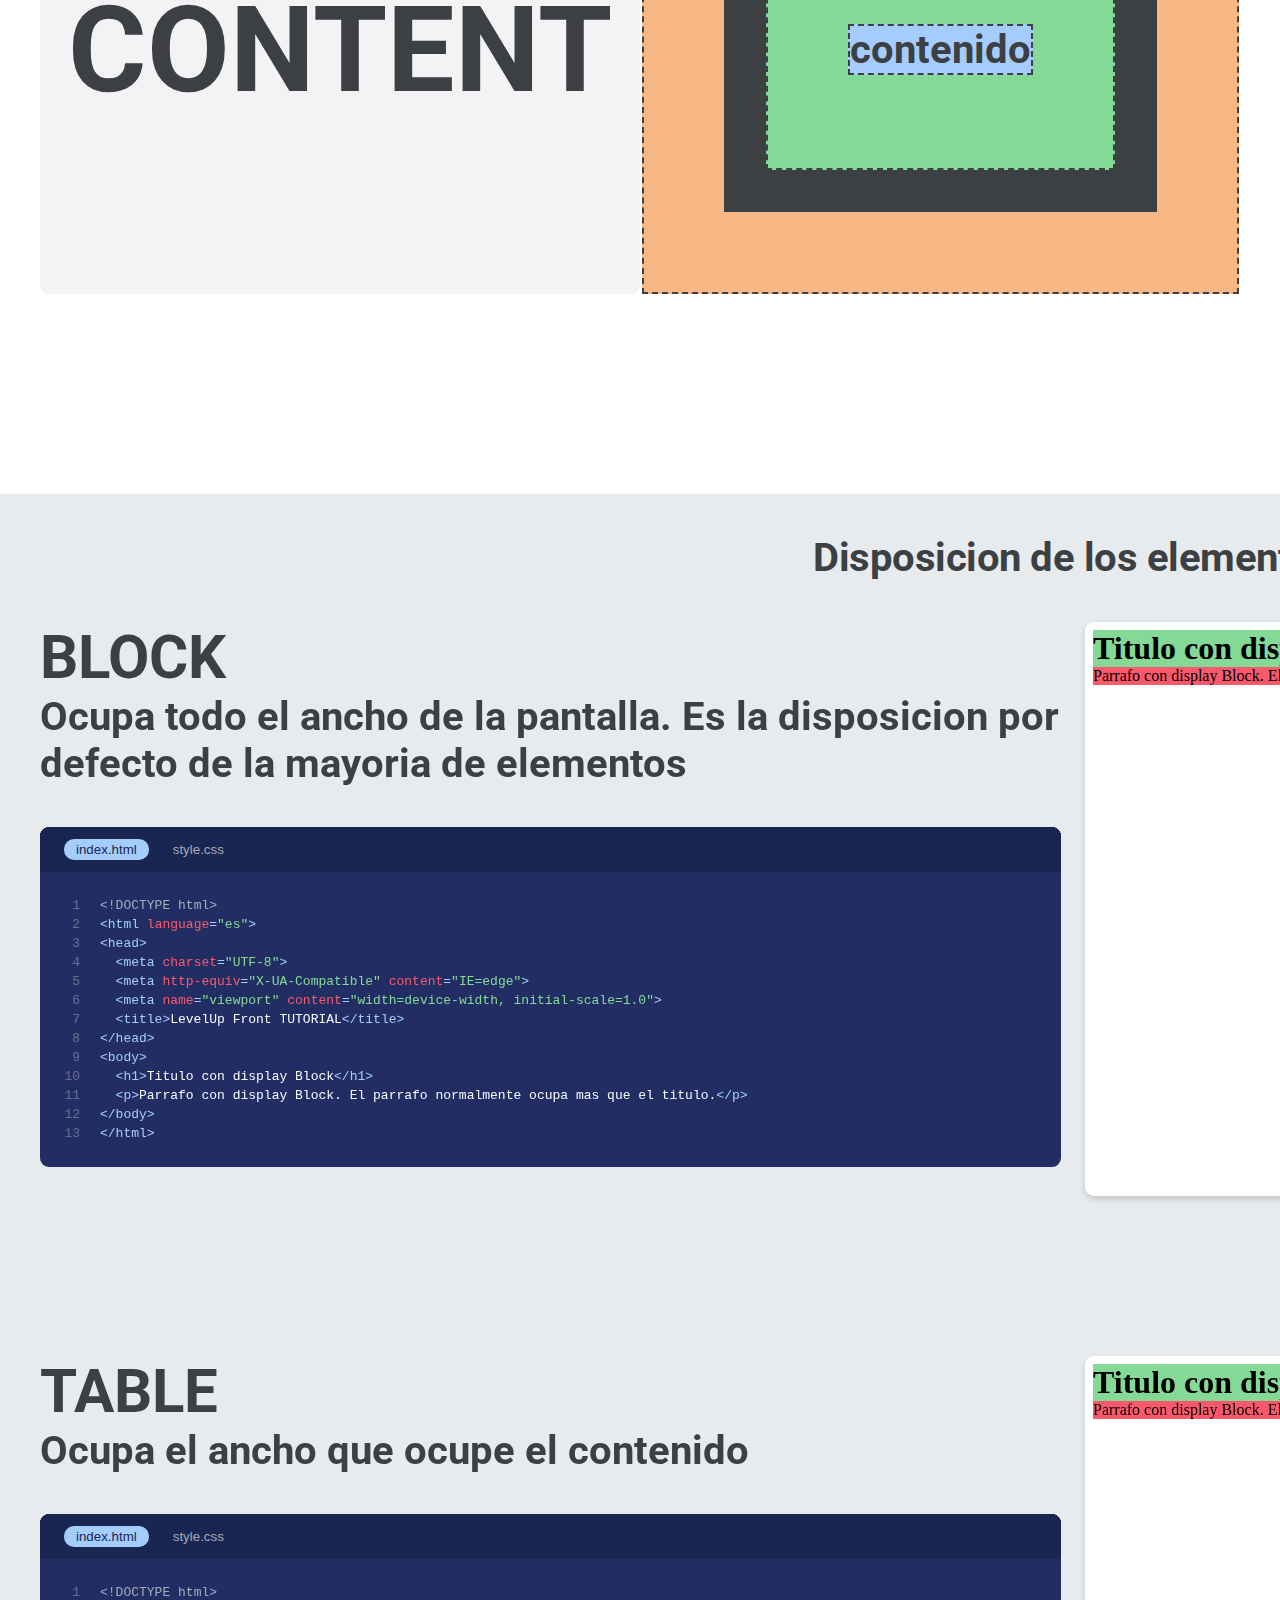
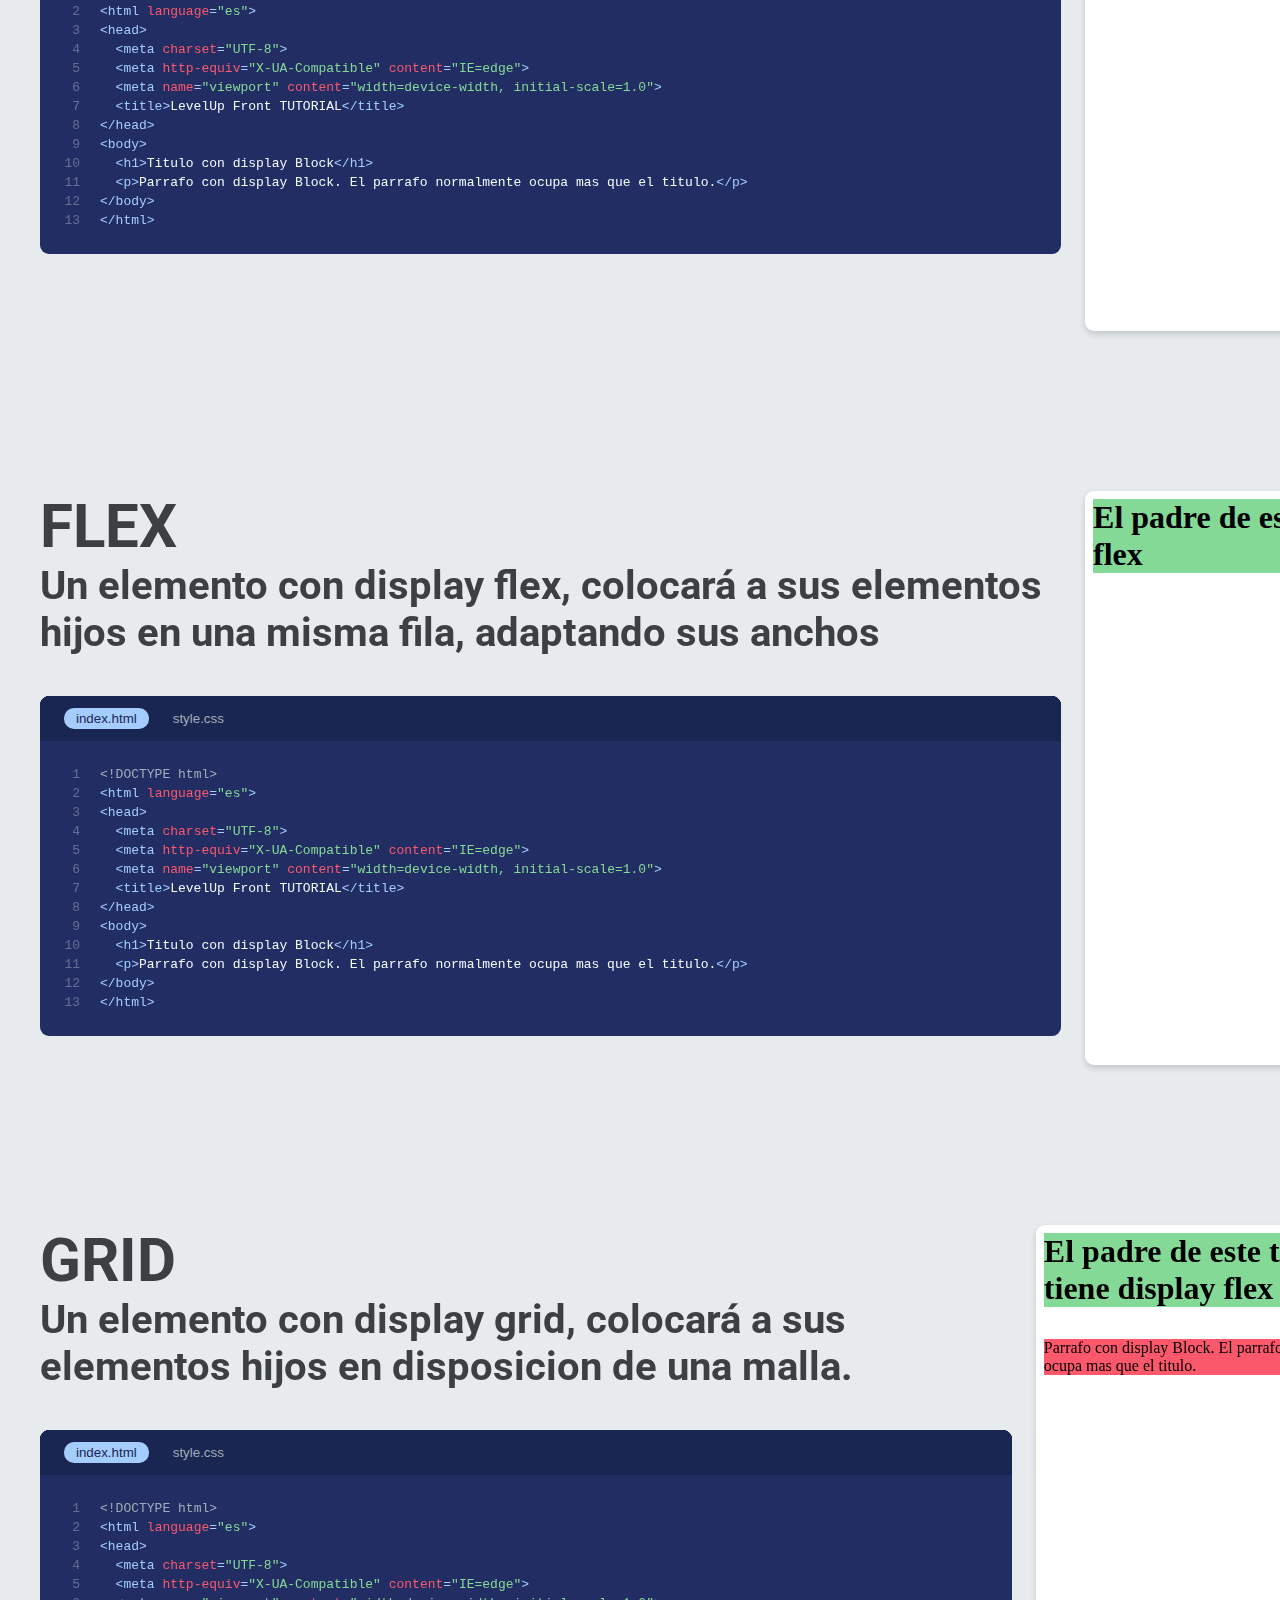
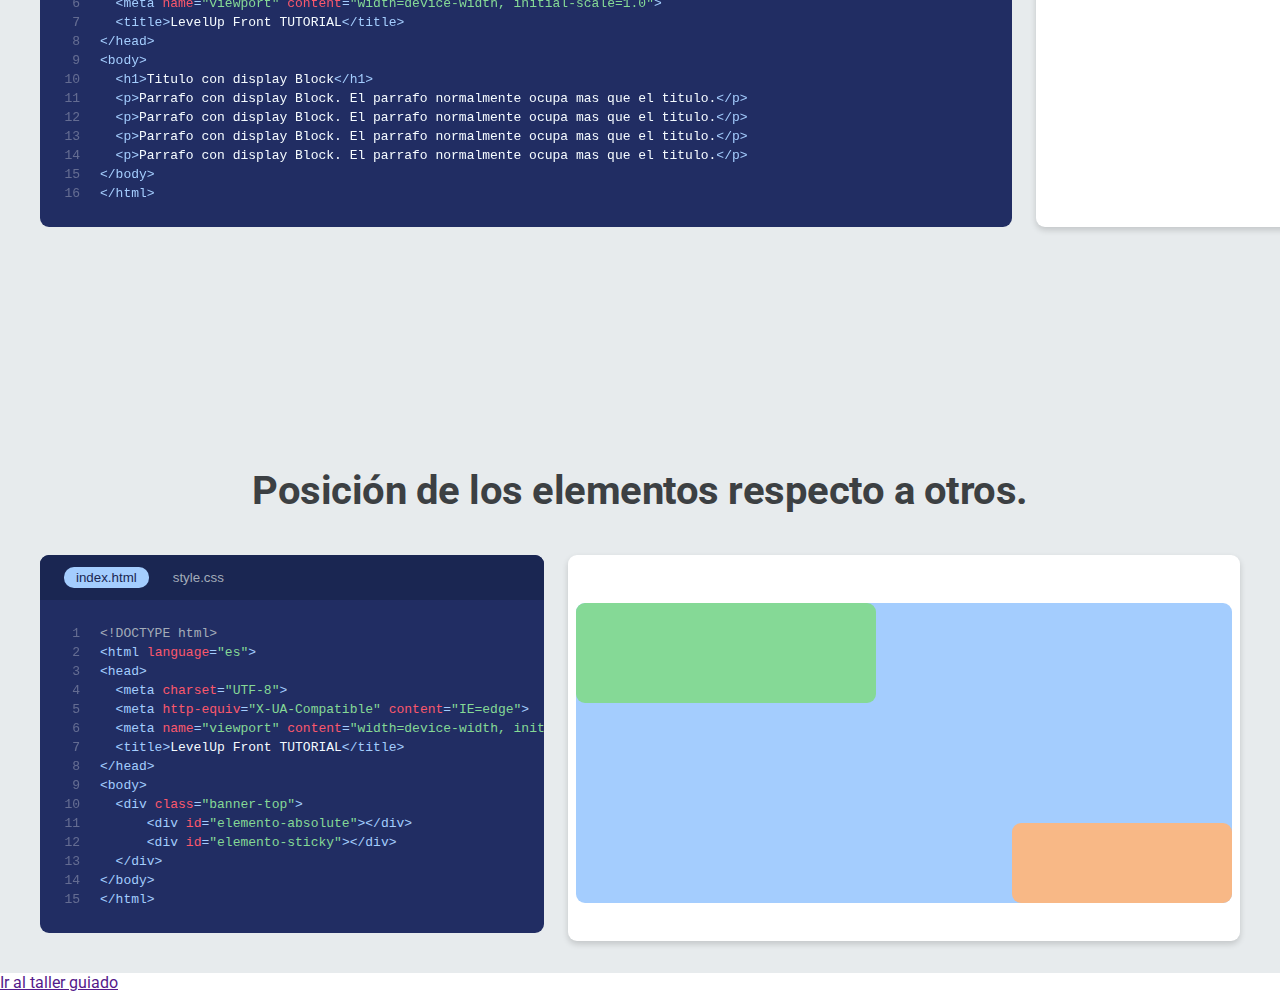
==== commit 39c57cb3: "Creacion del cógido base" ====
--- a/index.html
+++ b/index.html
@@ -13,6 +13,8 @@
     <link rel="preconnect" href="https://fonts.gstatic.com" crossorigin>
     <link href="https://fonts.googleapis.com/css2?family=Roboto:ital,wght@0,100;0,300;0,400;0,500;0,700;0,900;1,100;1,300;1,400;1,500;1,700;1,900&display=swap" rel="stylesheet">
 
+    <link href="img/html lesson image.svg" rel="icon" type="type"/>
+    
     <script src="js/events.js" defer></script>
 </head>
 <body>
@@ -2730,5 +2732,9 @@
             </div>
         </section>
     </div>
+    <div id="boton-taller">
+
+        <a href="">Ir al taller guiado</a>
+    </div>
 </body>
 </html>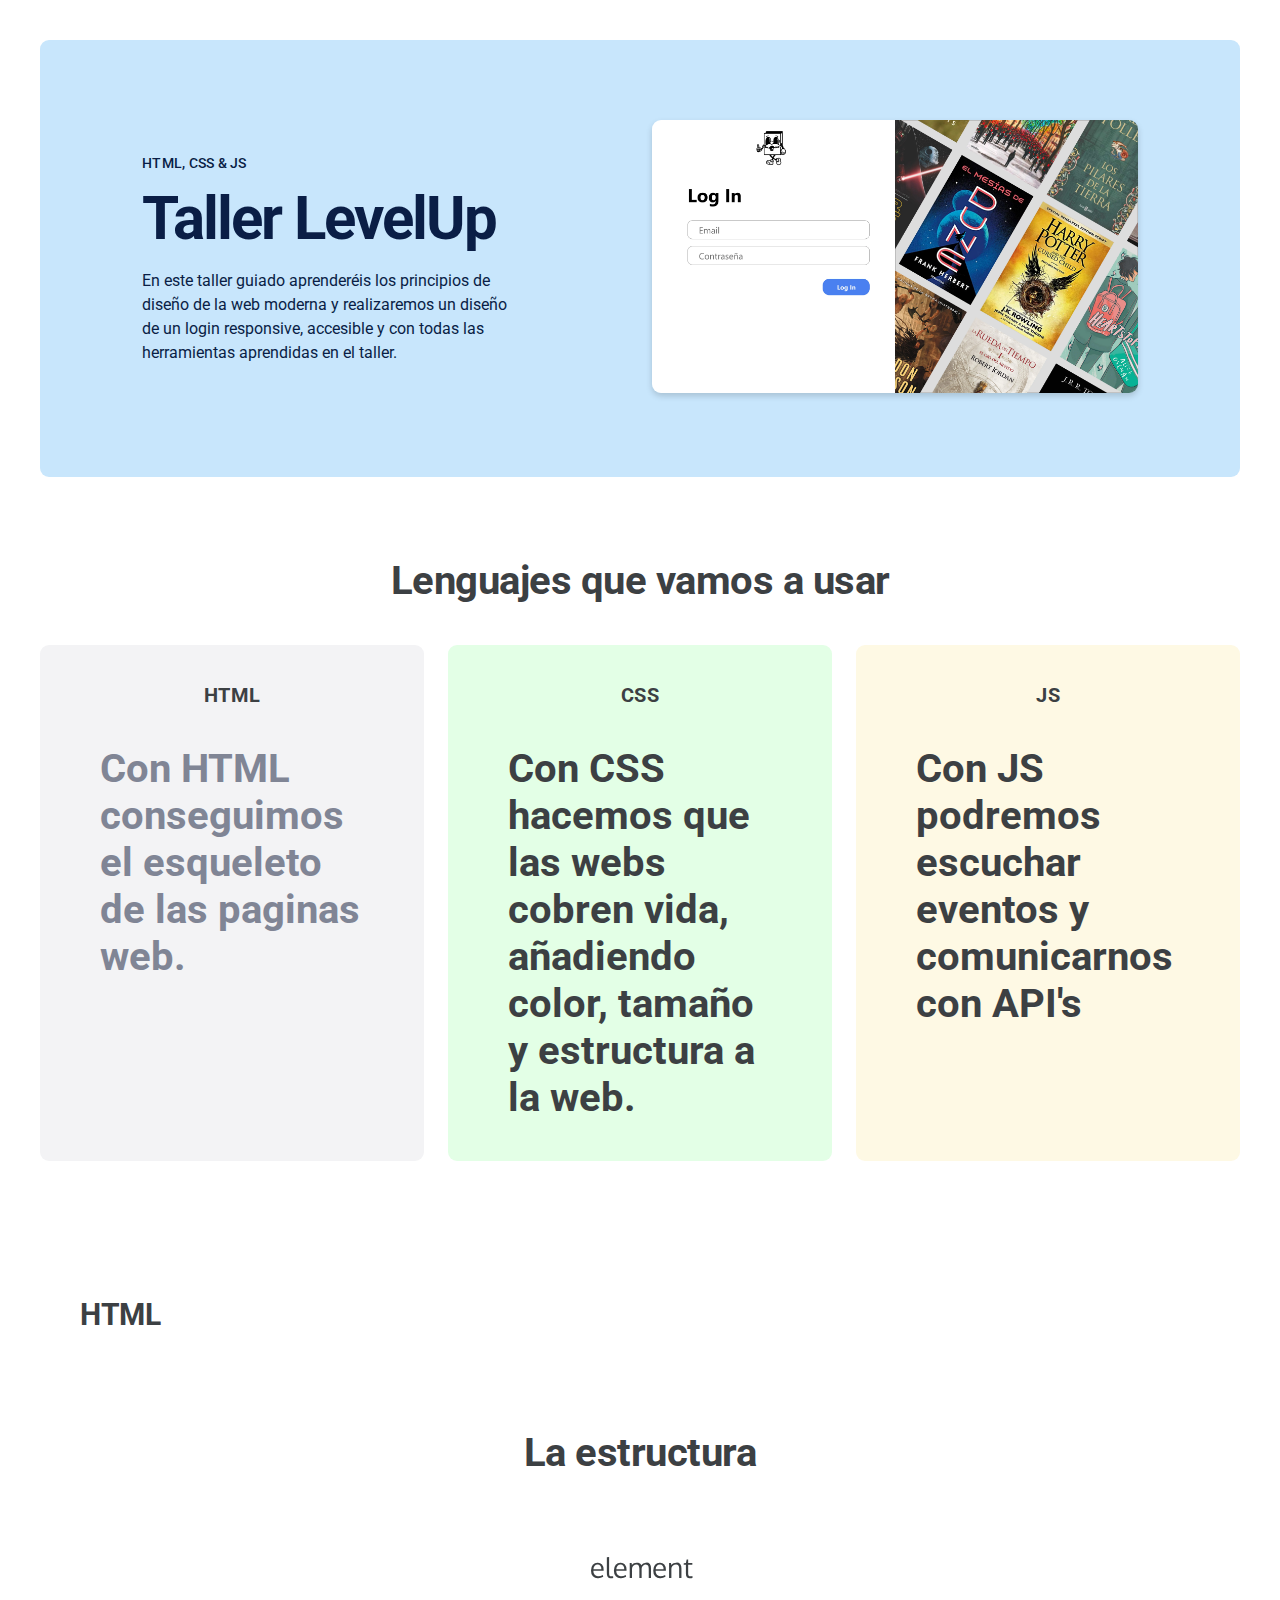
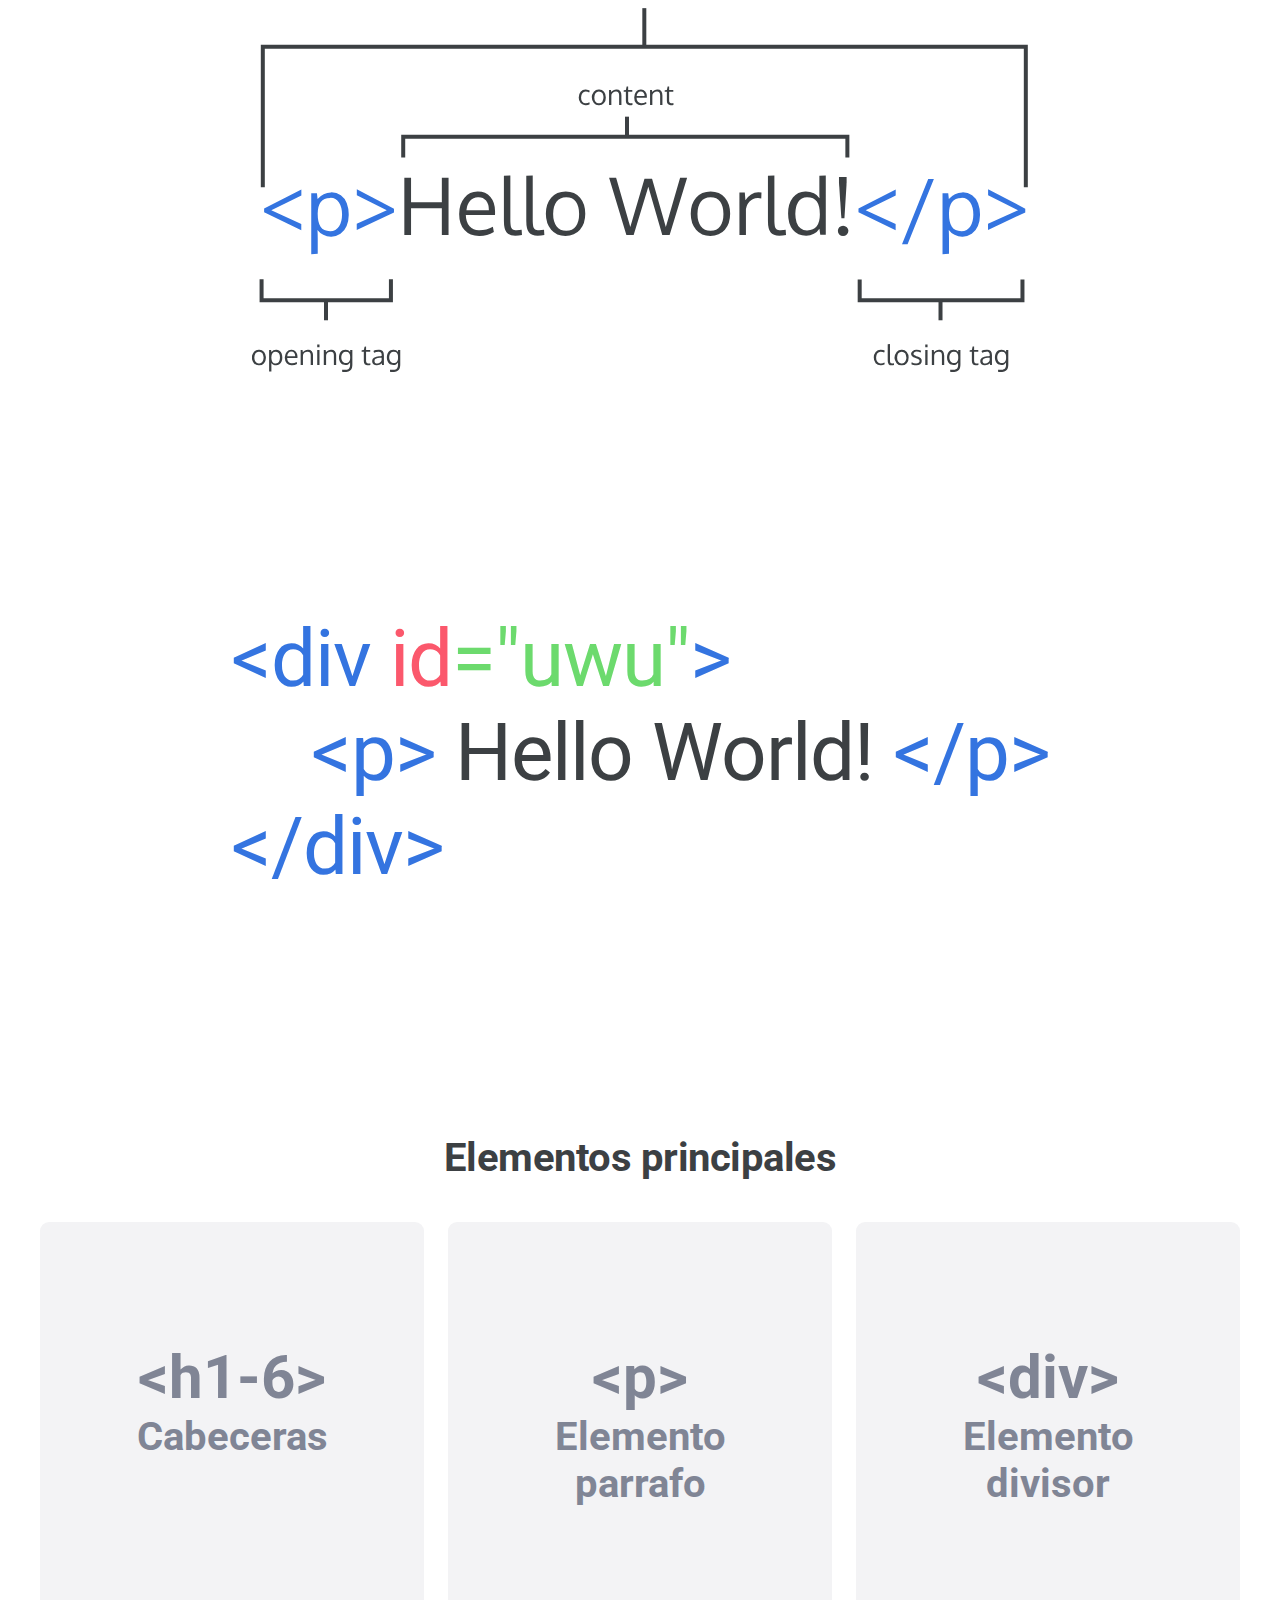
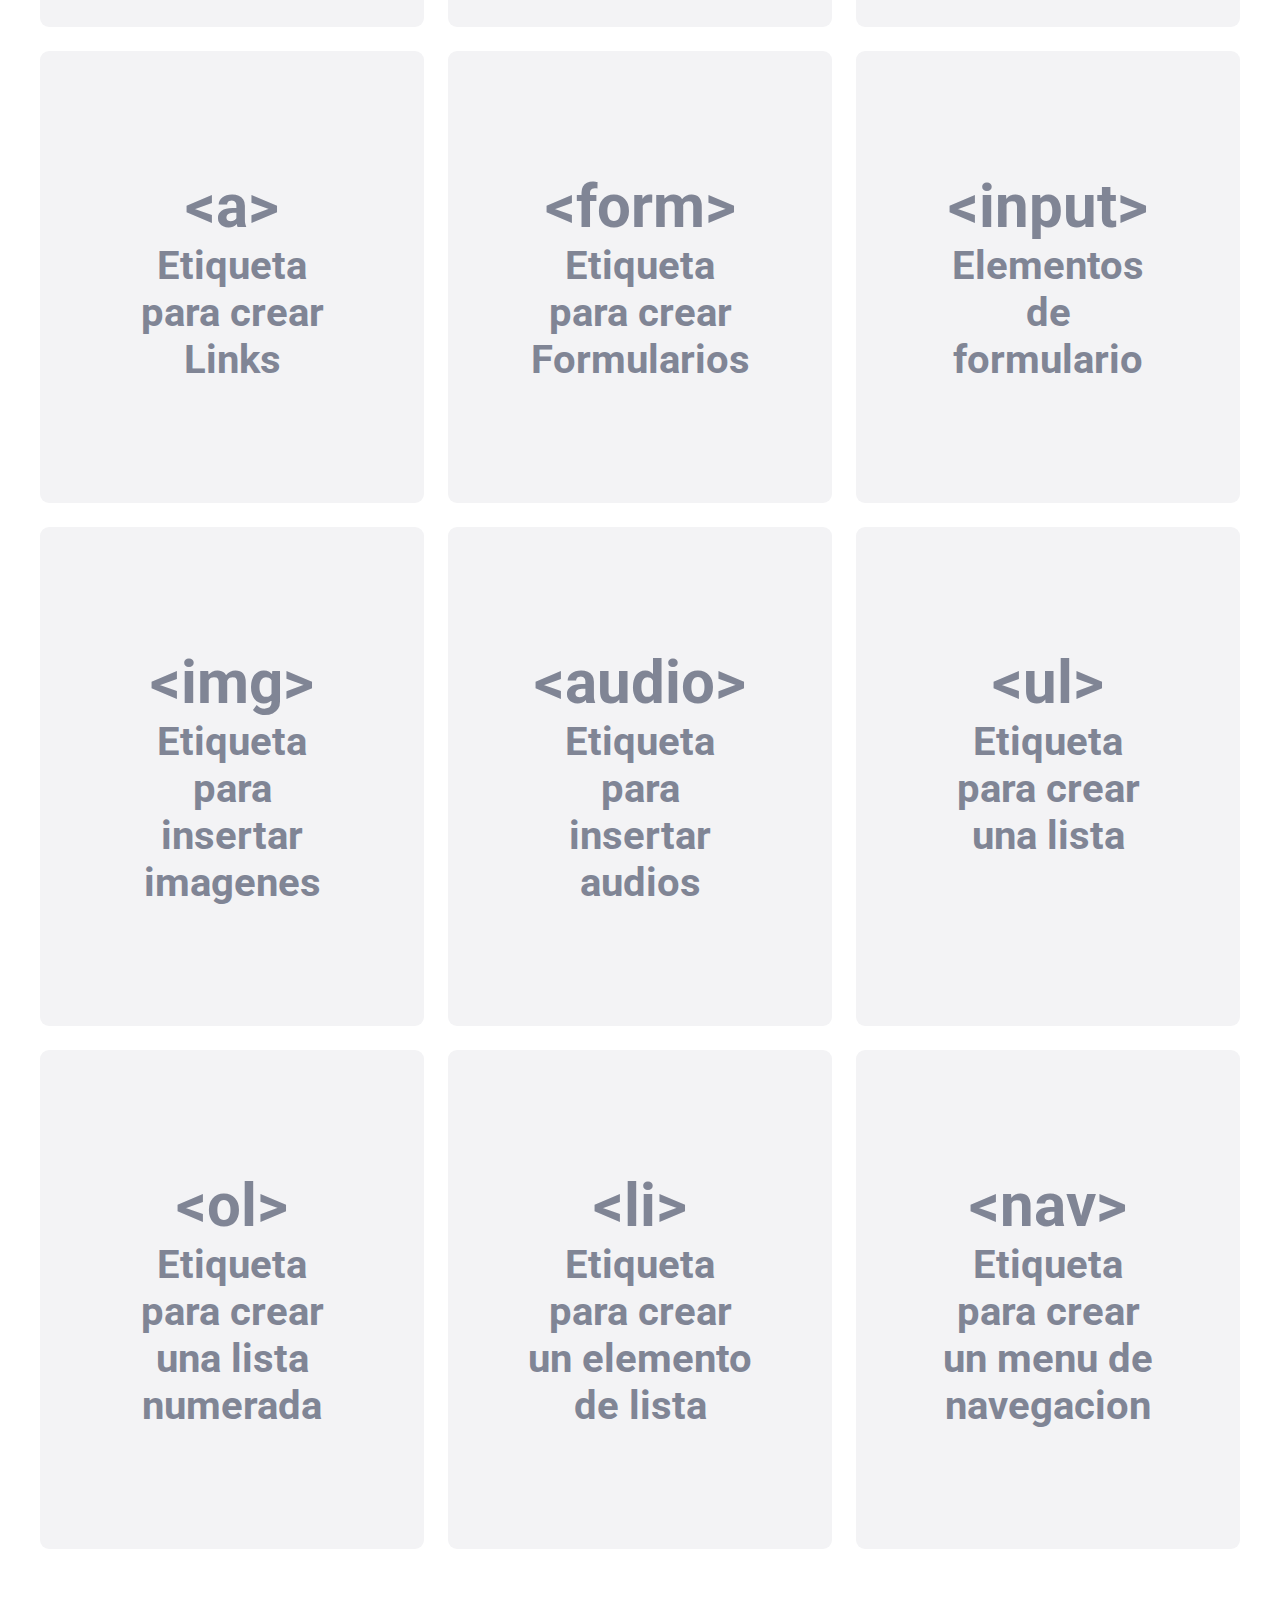
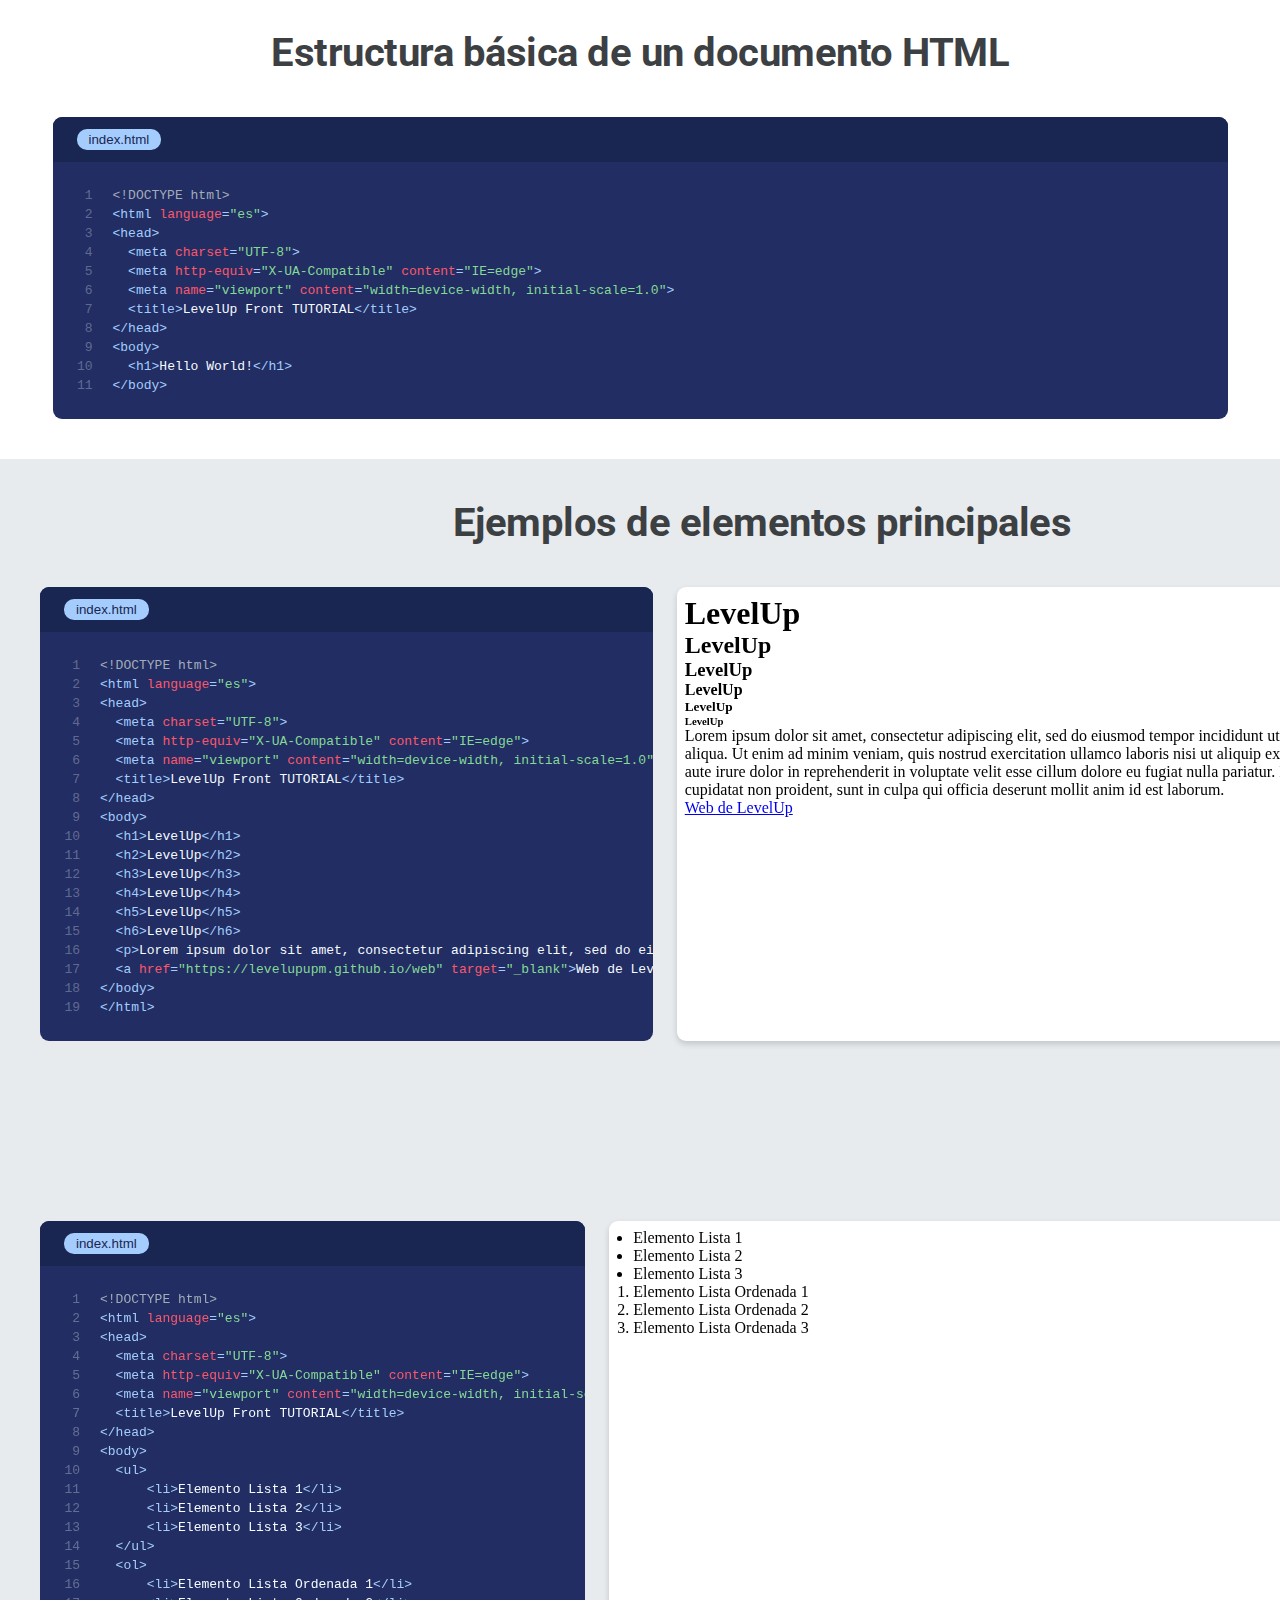
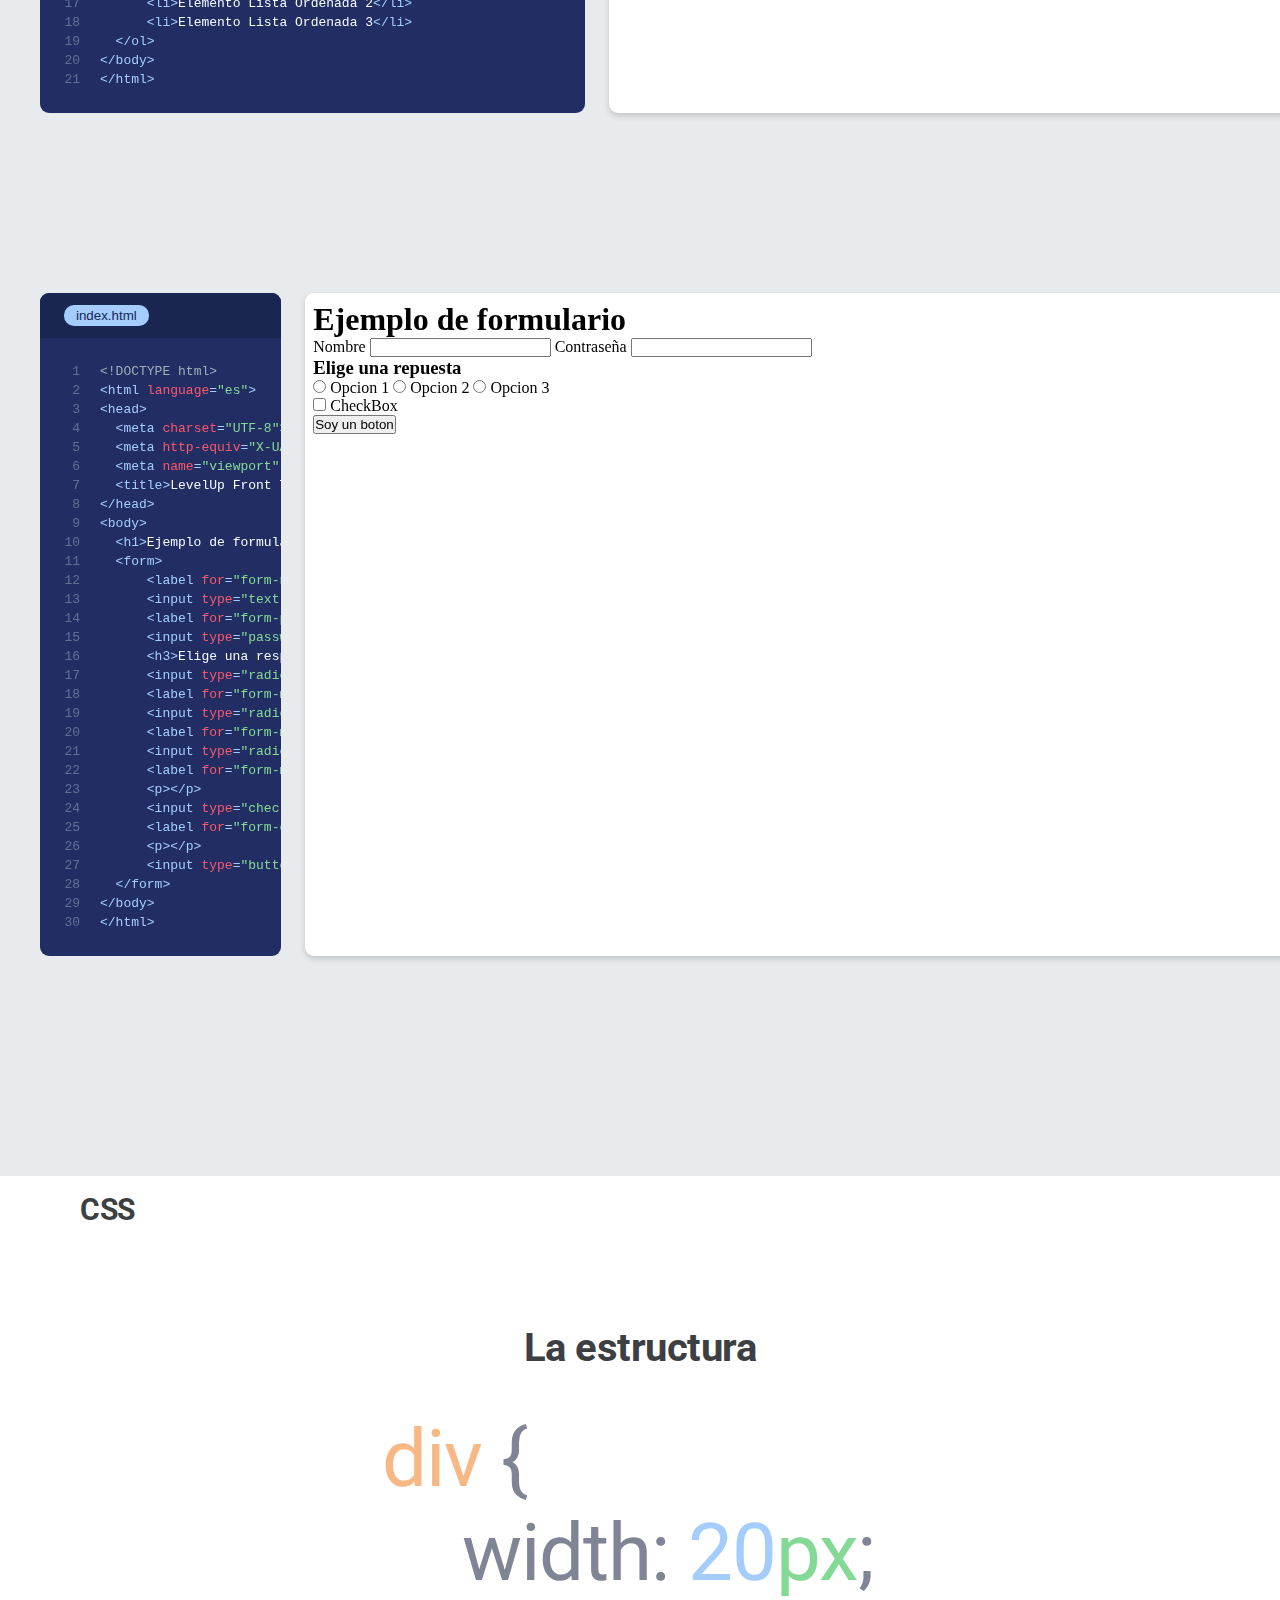
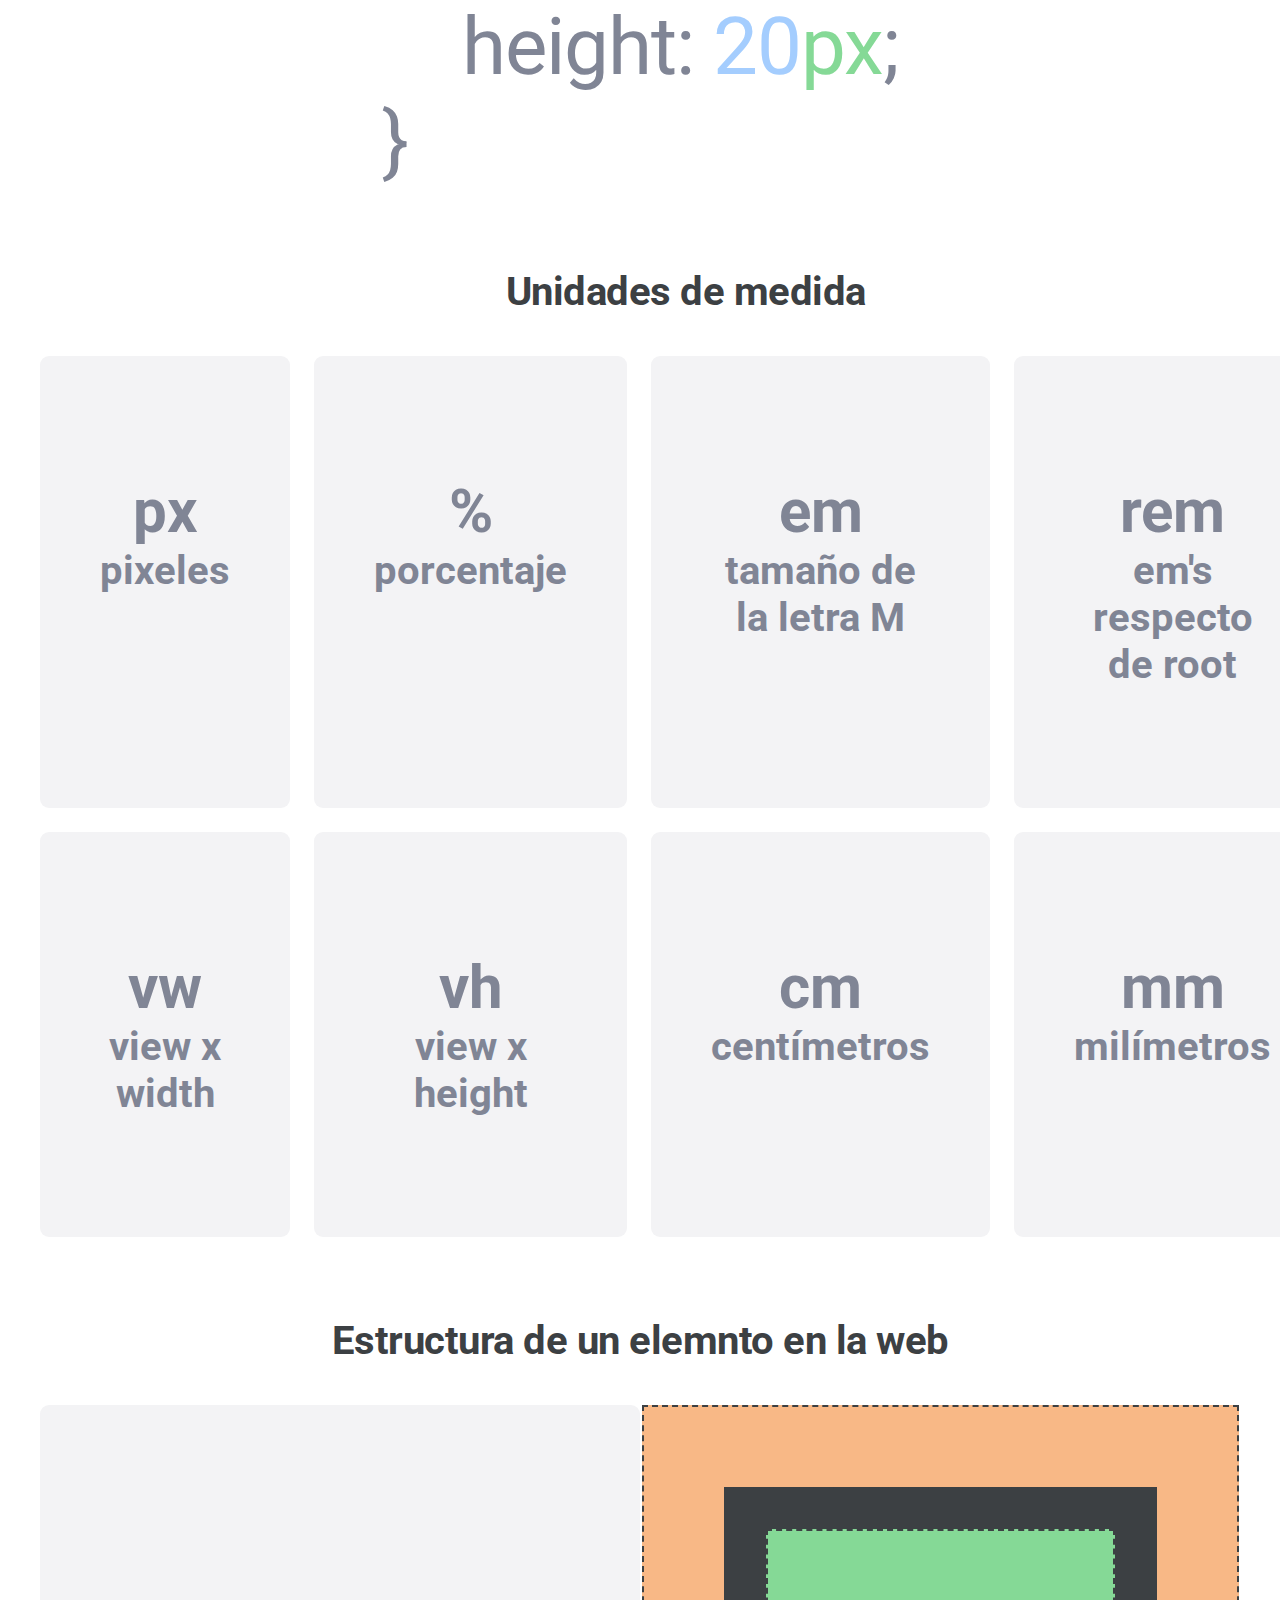
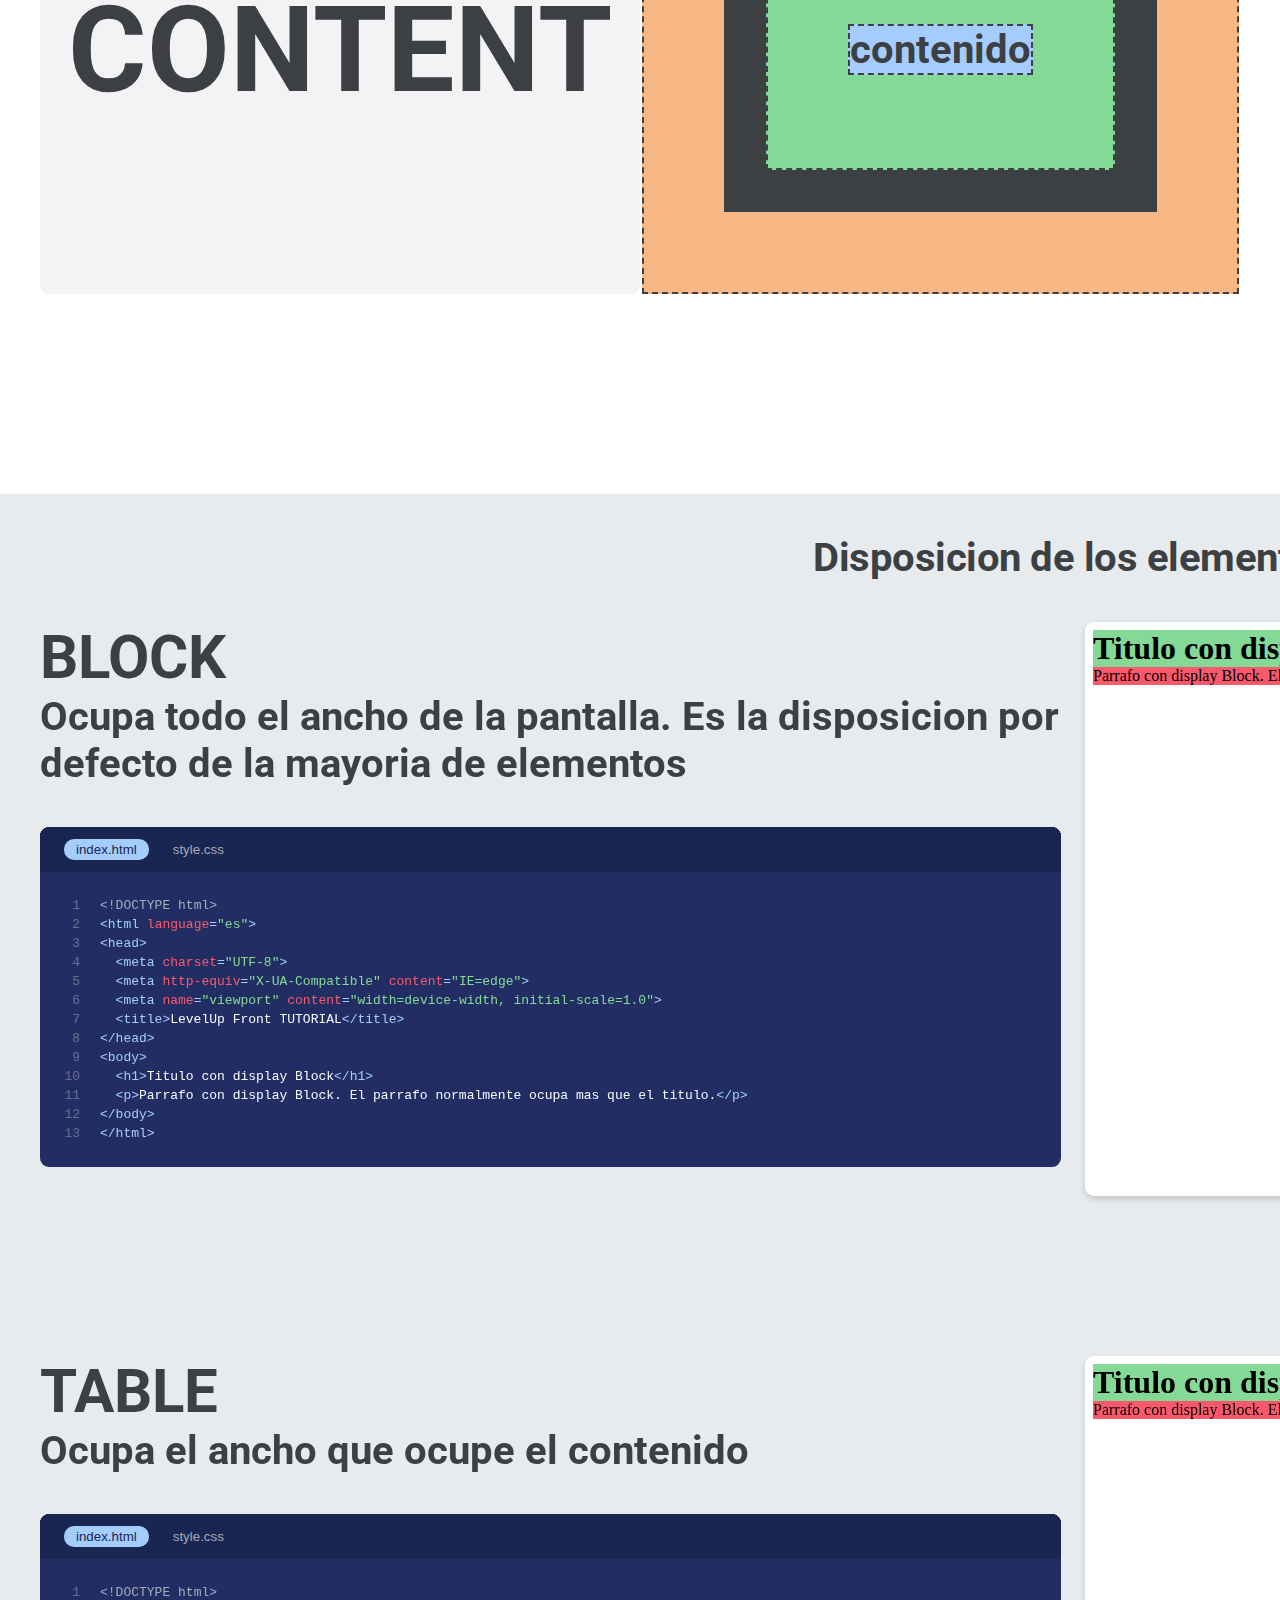
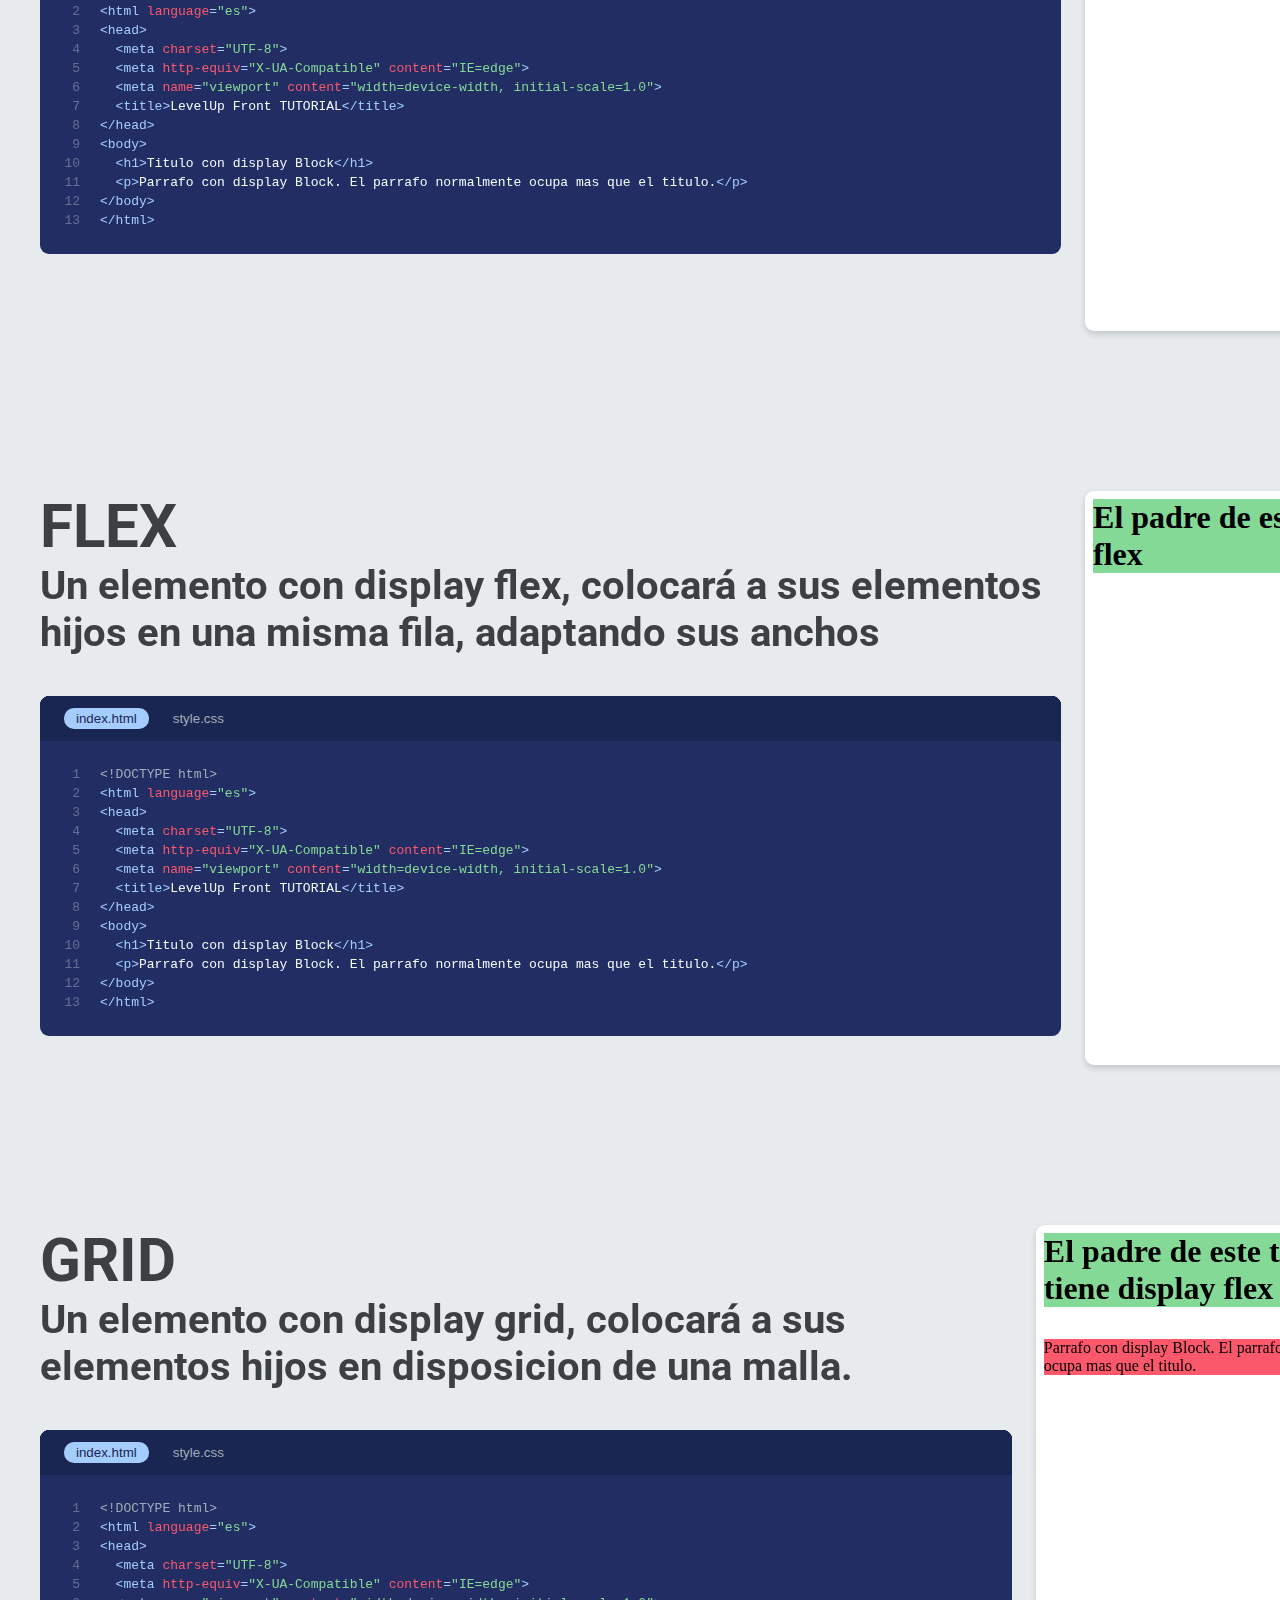
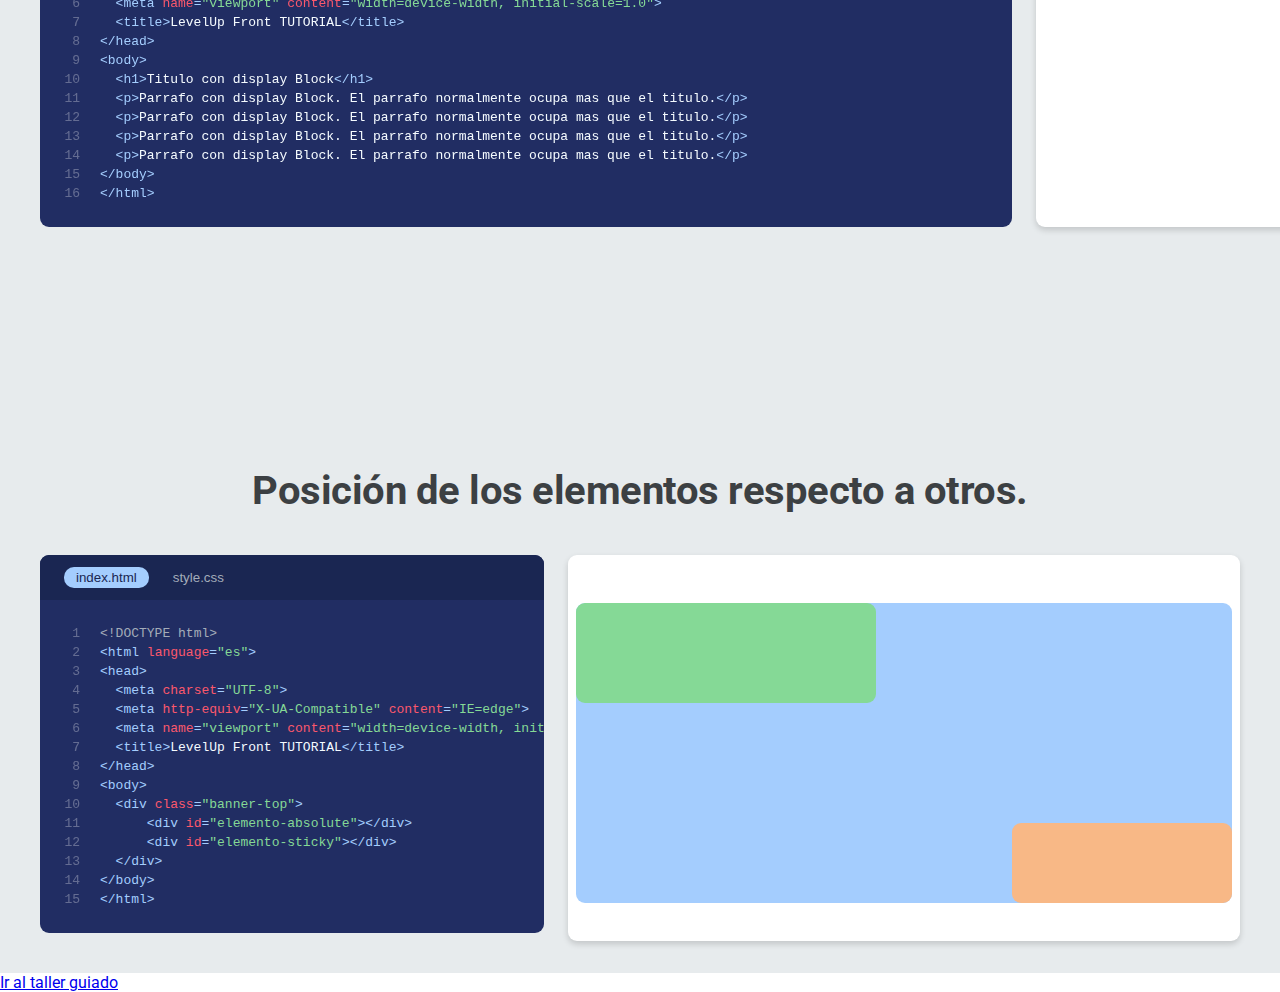
==== commit 99c35918: "Subiendo pasos del coding-part y añadiendo el link" ====
--- a/index.html
+++ b/index.html
@@ -13,7 +13,7 @@
     <link rel="preconnect" href="https://fonts.gstatic.com" crossorigin>
     <link href="https://fonts.googleapis.com/css2?family=Roboto:ital,wght@0,100;0,300;0,400;0,500;0,700;0,900;1,100;1,300;1,400;1,500;1,700;1,900&display=swap" rel="stylesheet">
 
-    <link href="img/html lesson image.svg" rel="icon" type="type"/>
+    <link href="img/levelup_png.png" rel="icon" type="type"/>
     
     <script src="js/events.js" defer></script>
 </head>
@@ -2733,8 +2733,7 @@
         </section>
     </div>
     <div id="boton-taller">
-
-        <a href="">Ir al taller guiado</a>
+        <a href="https://levelupupm.github.io/front-tutorial/coding">Ir al taller guiado</a>
     </div>
 </body>
 </html>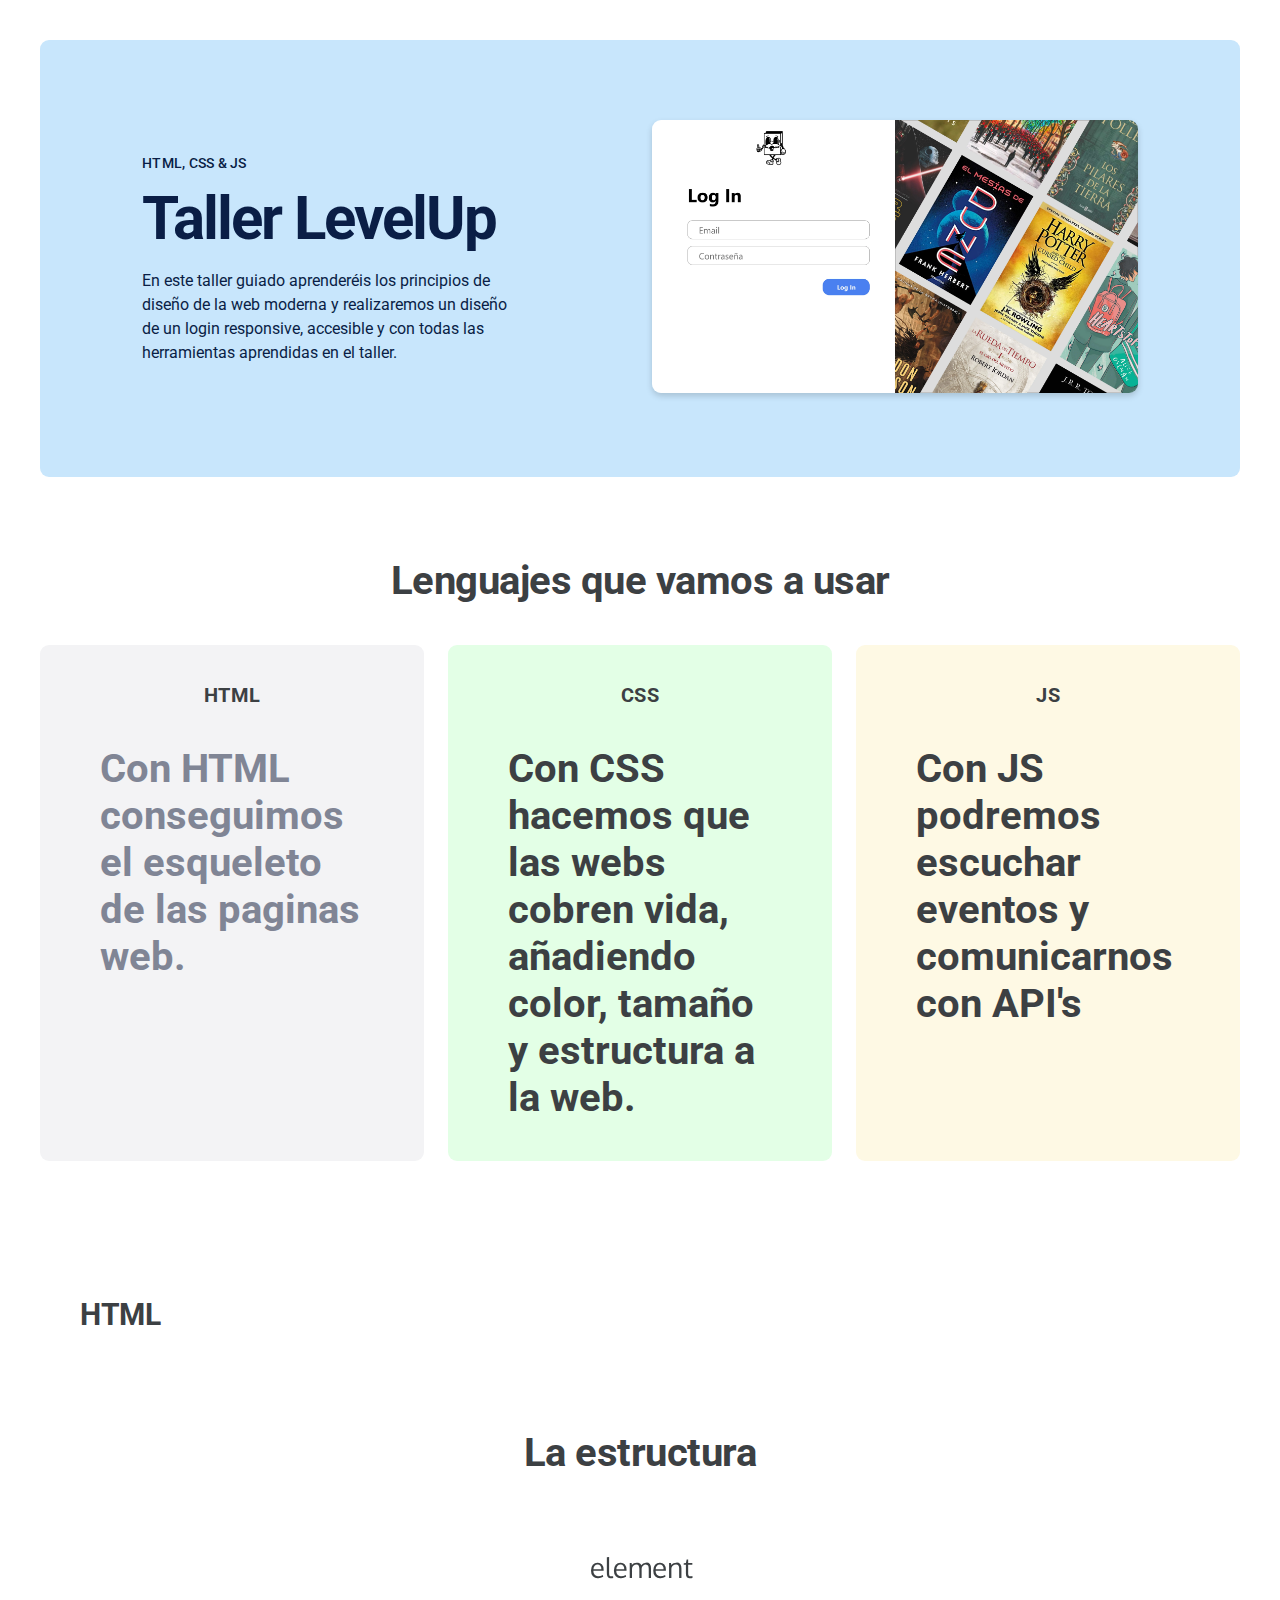
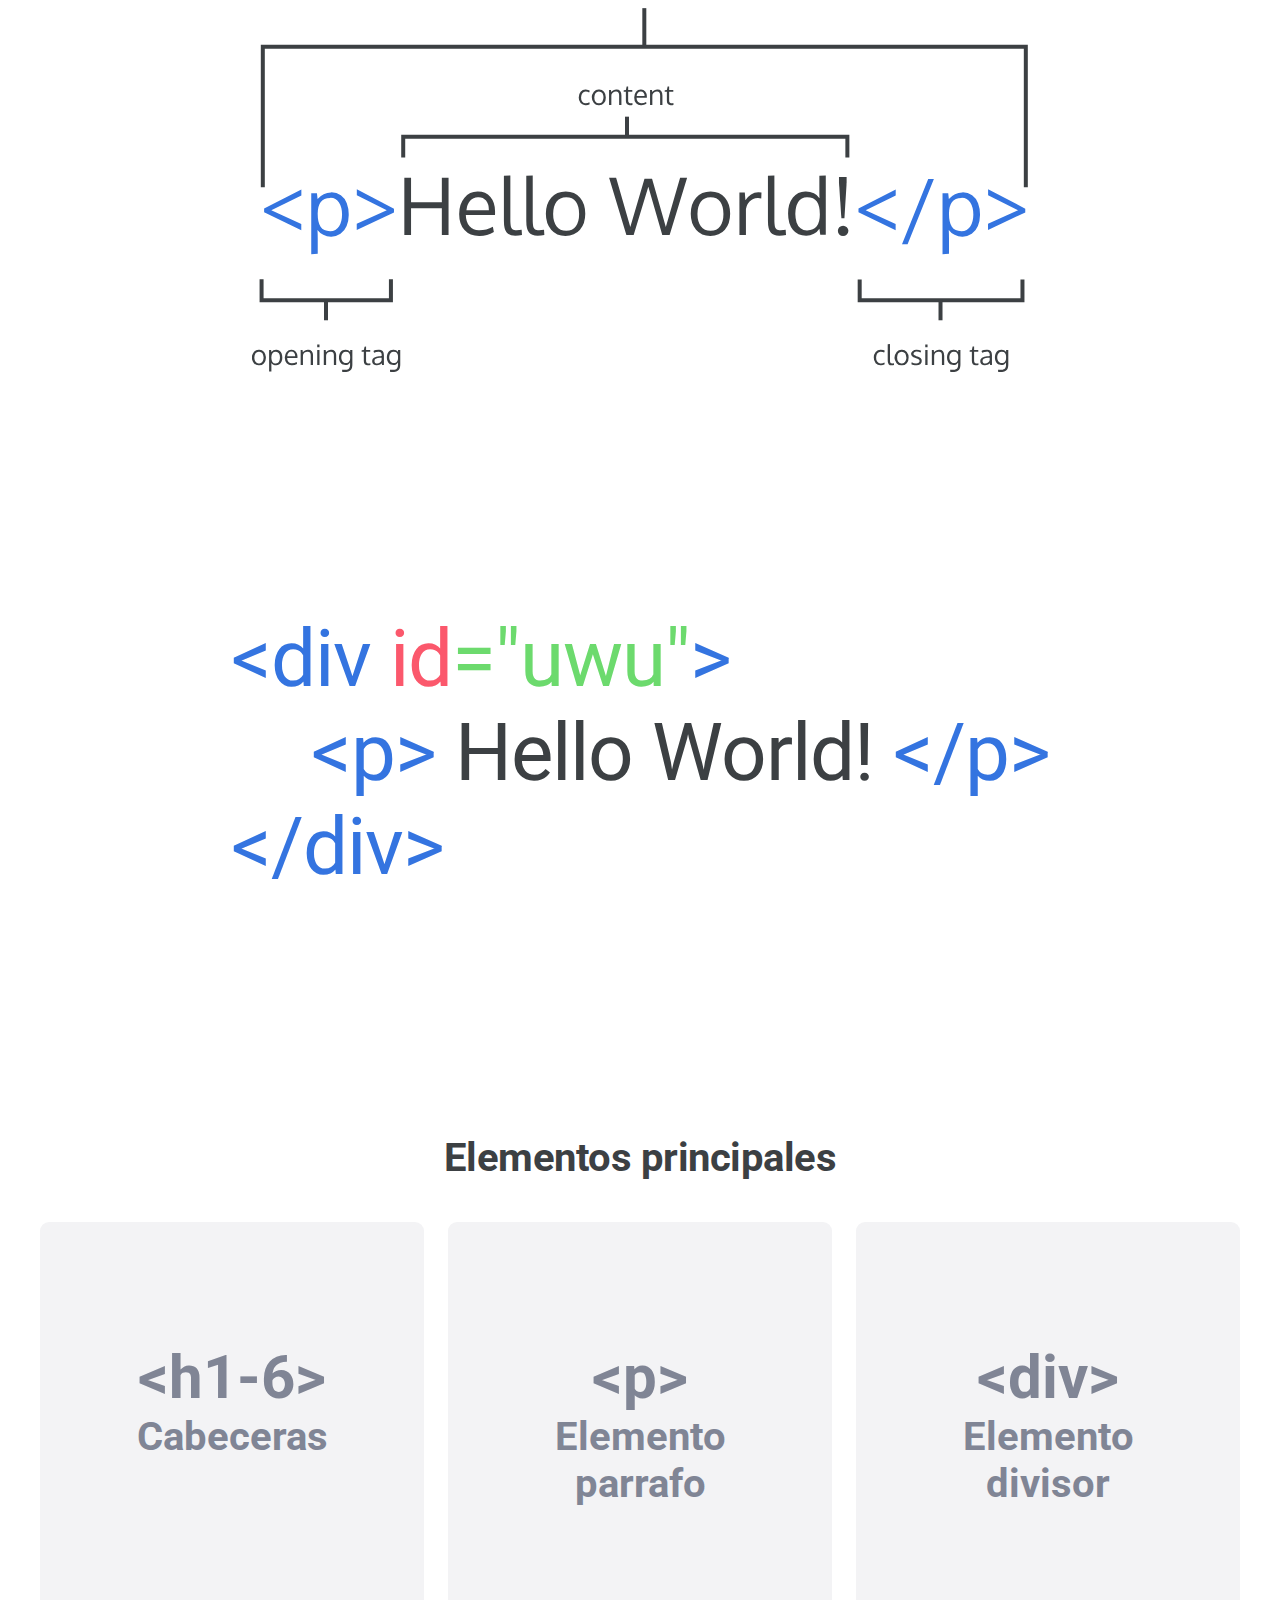
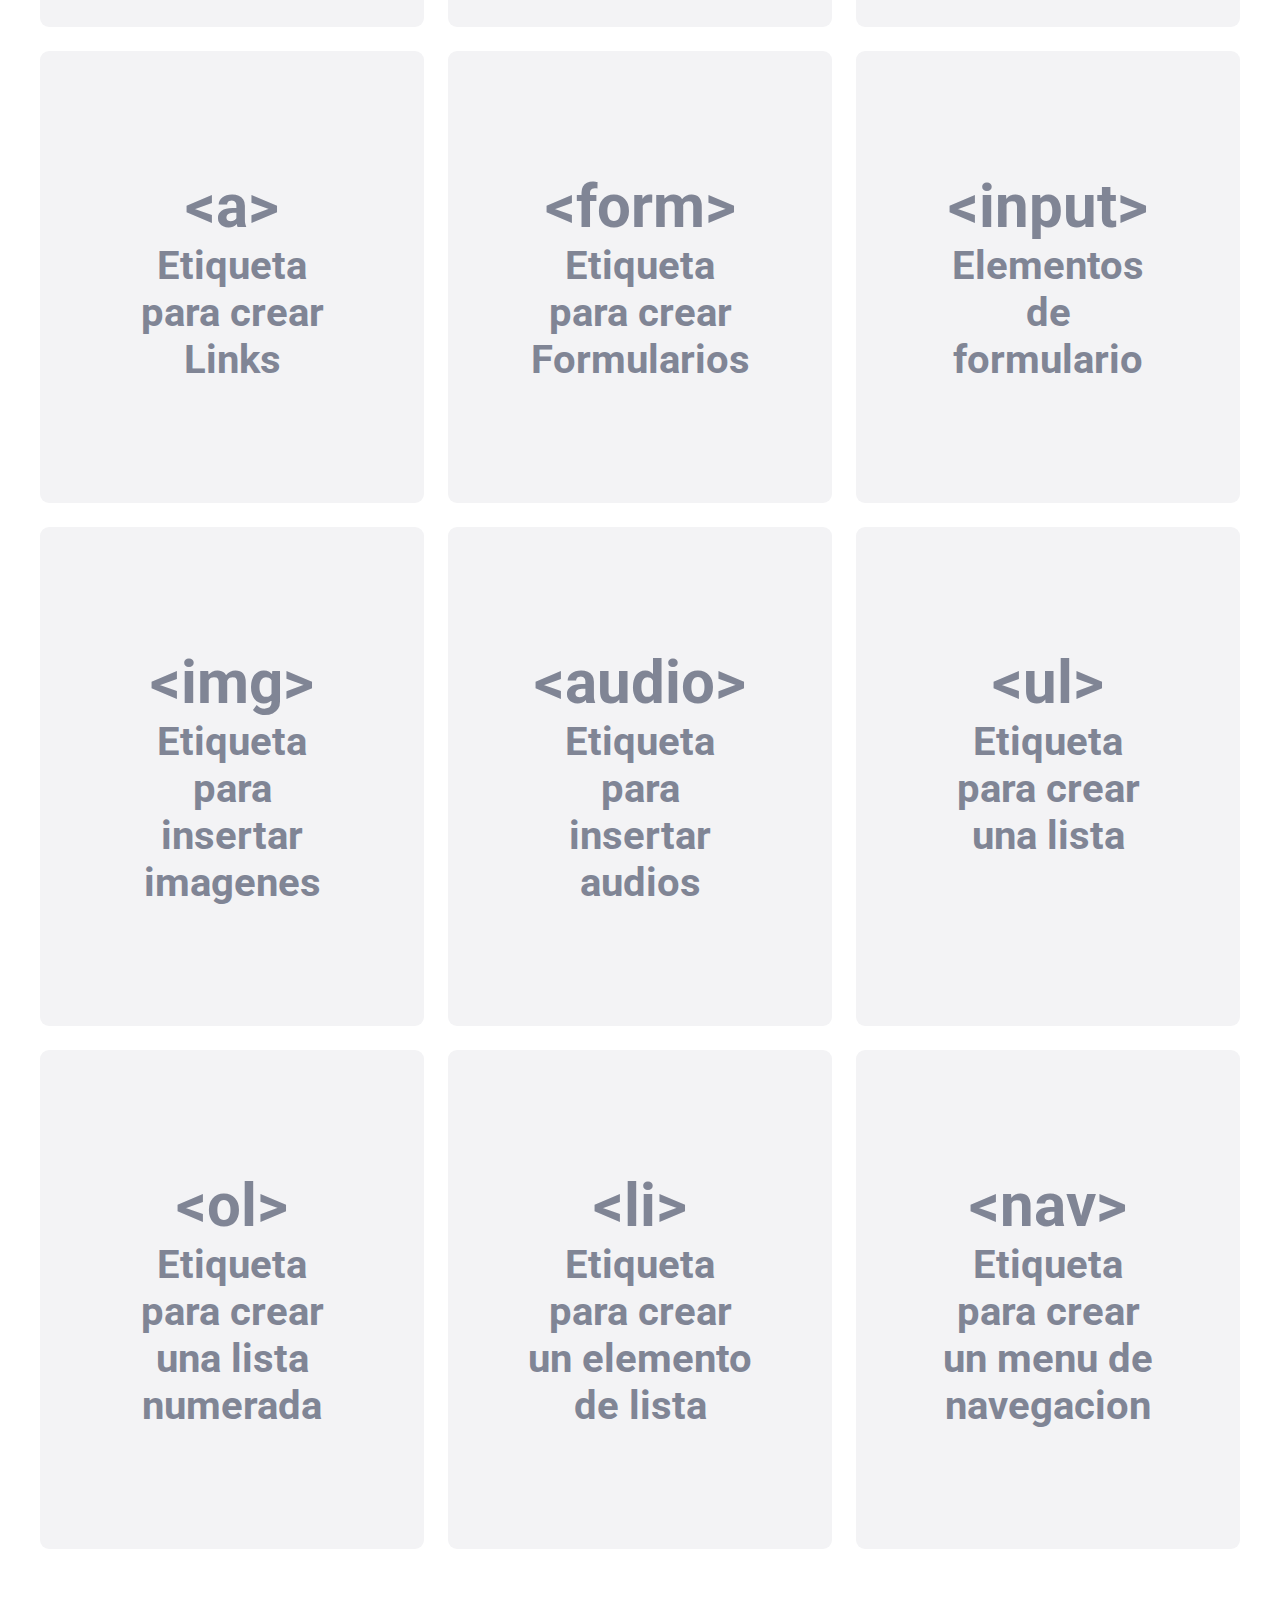
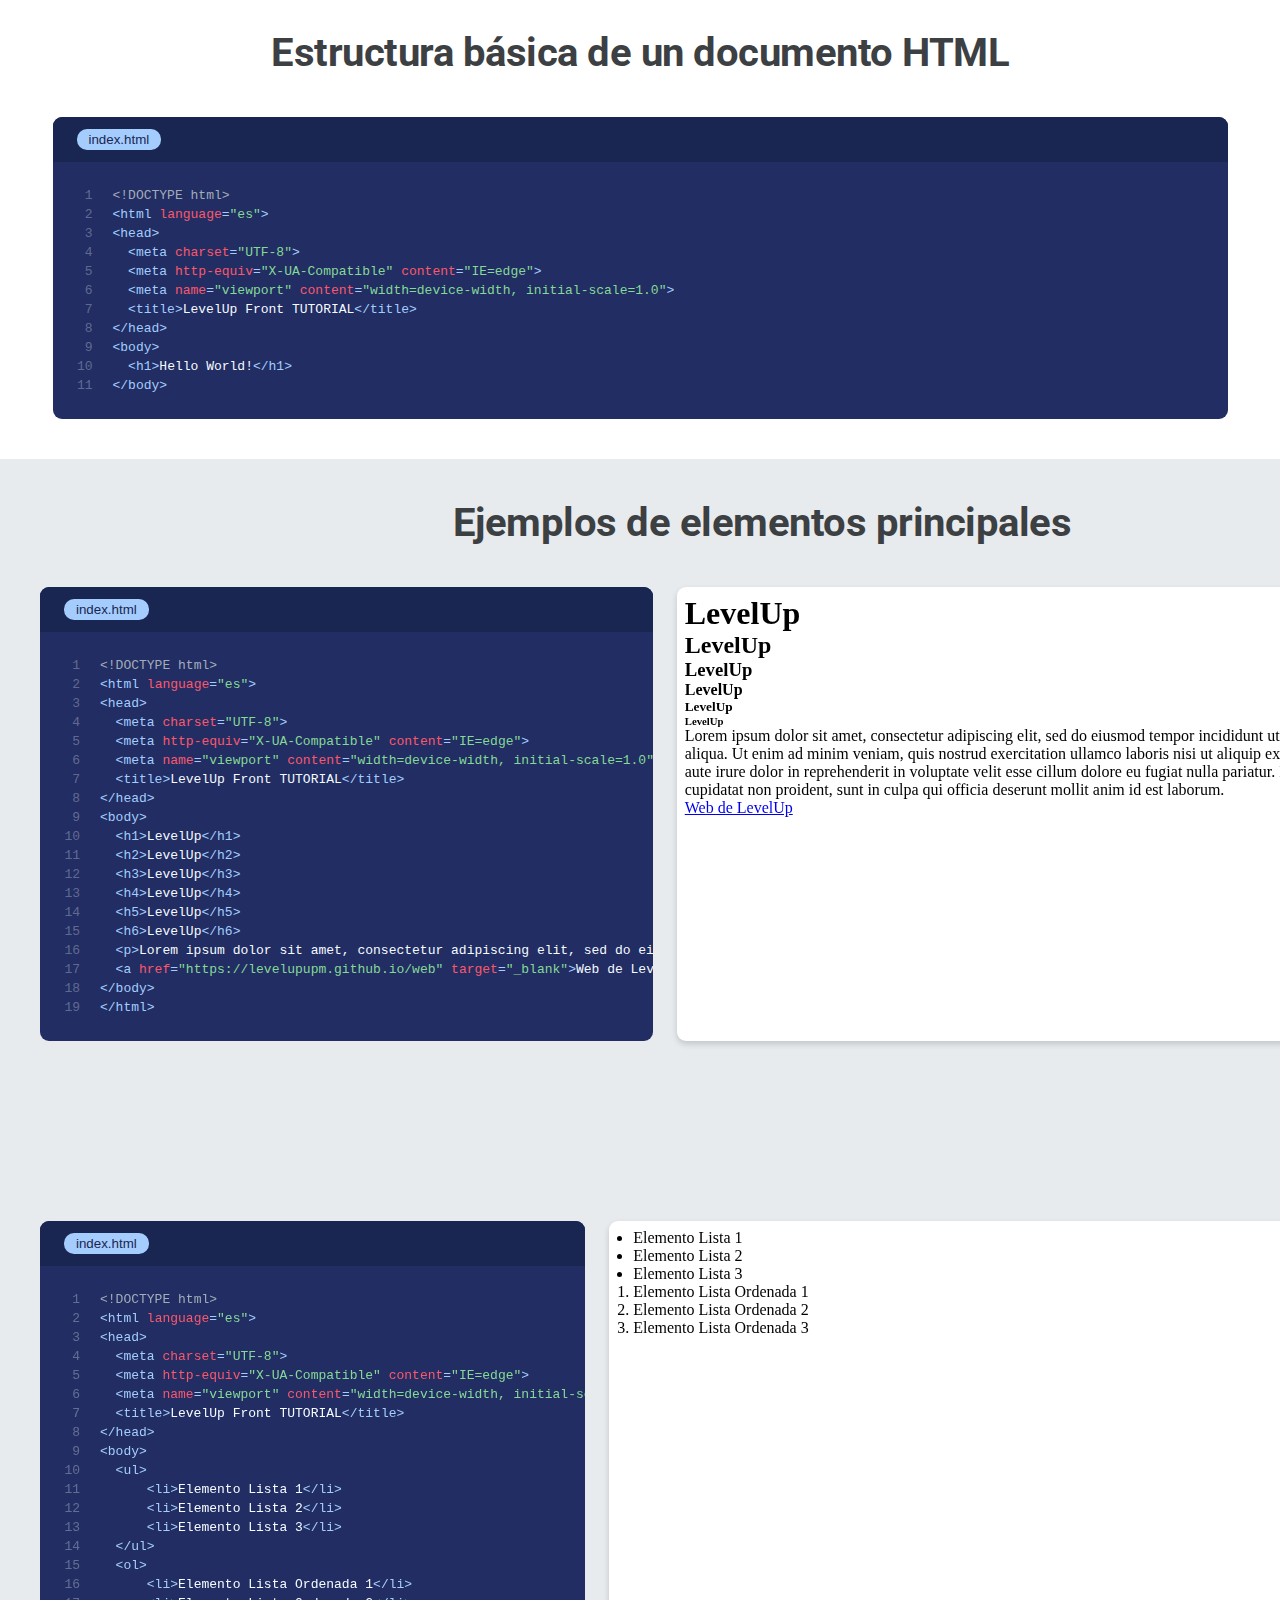
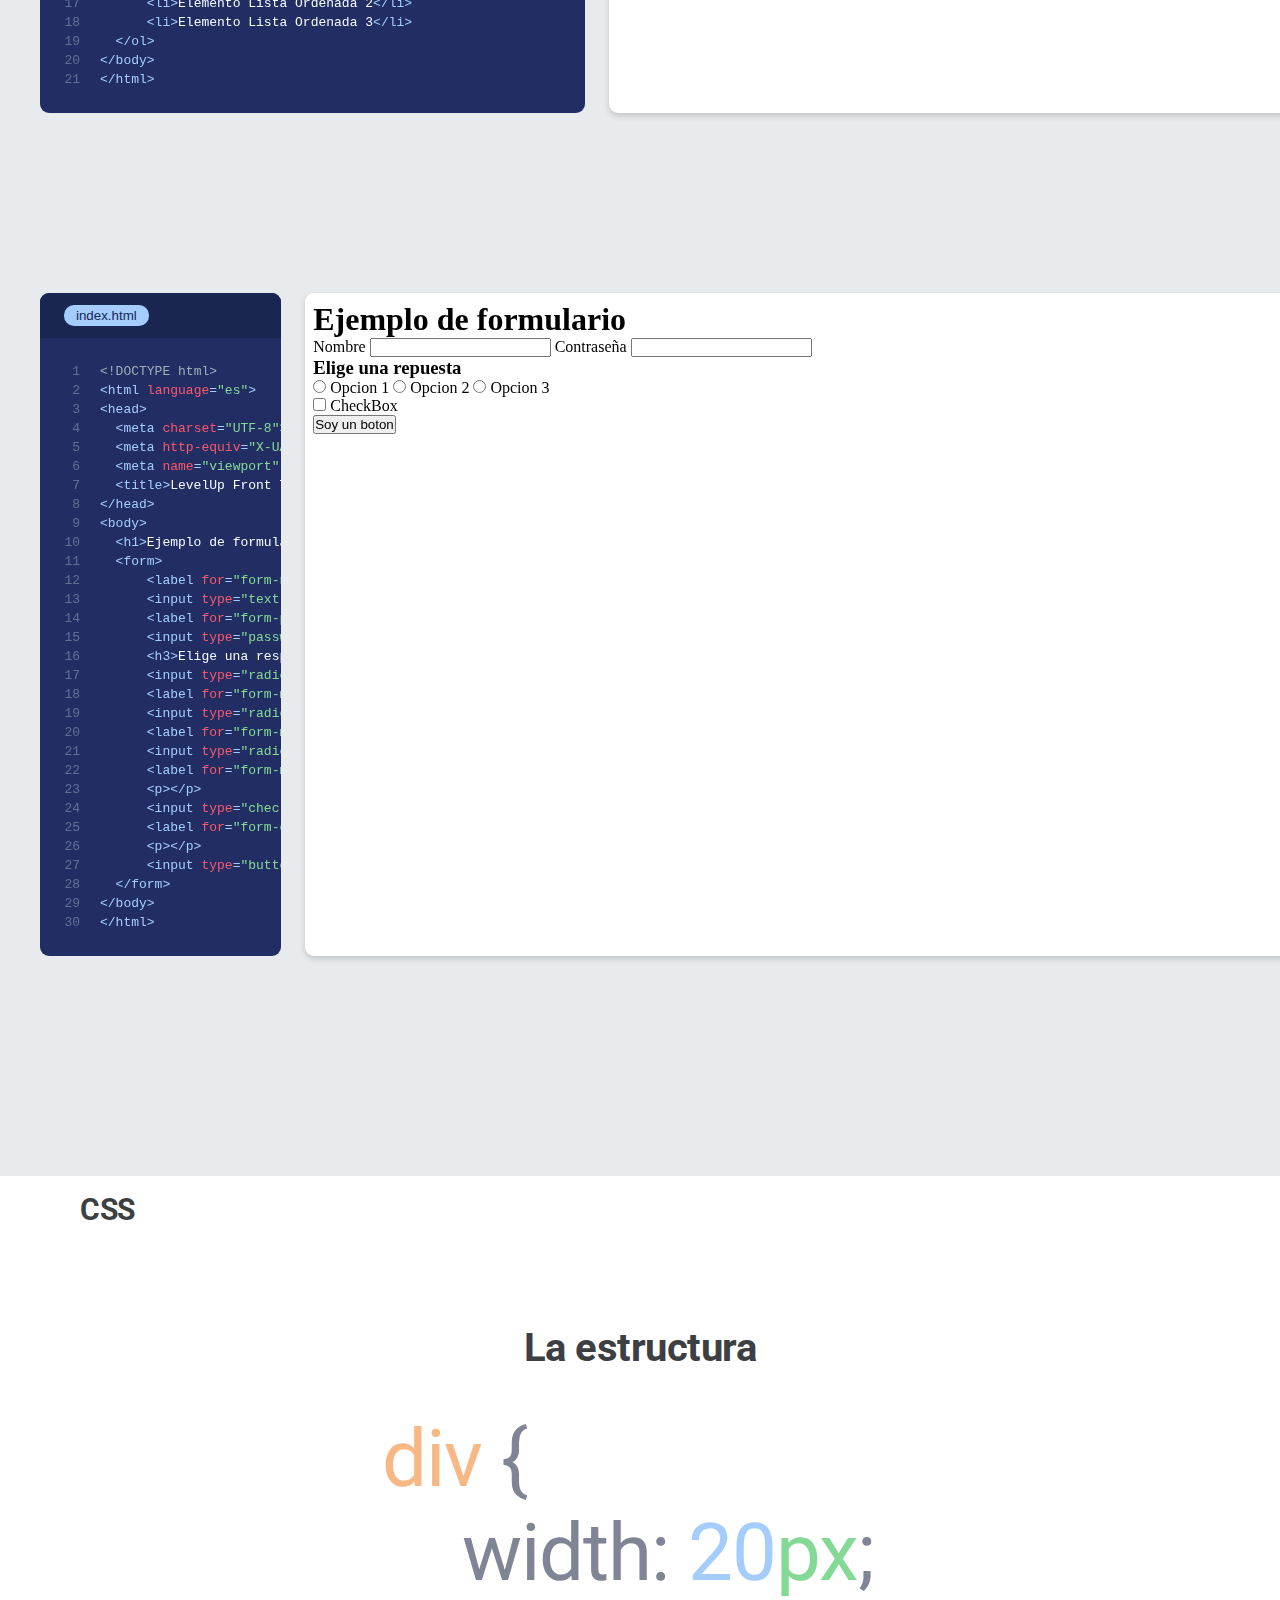
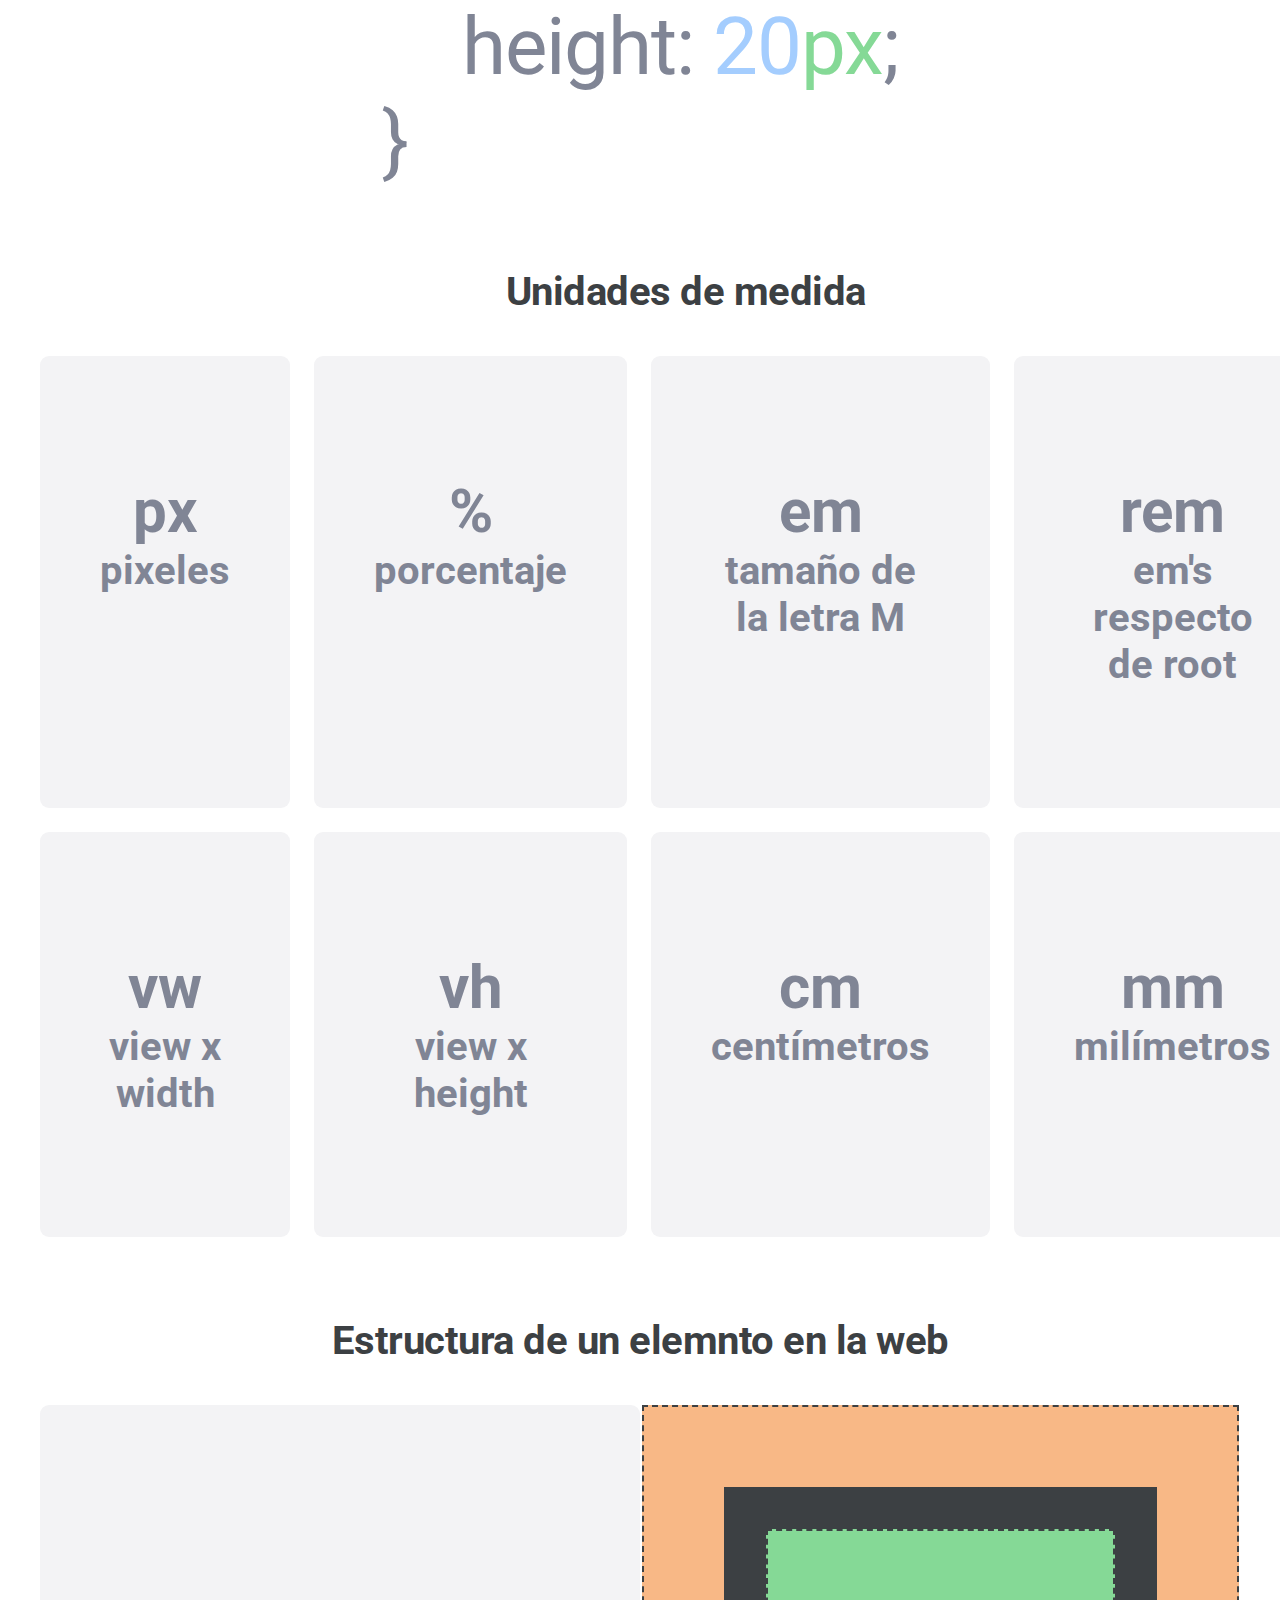
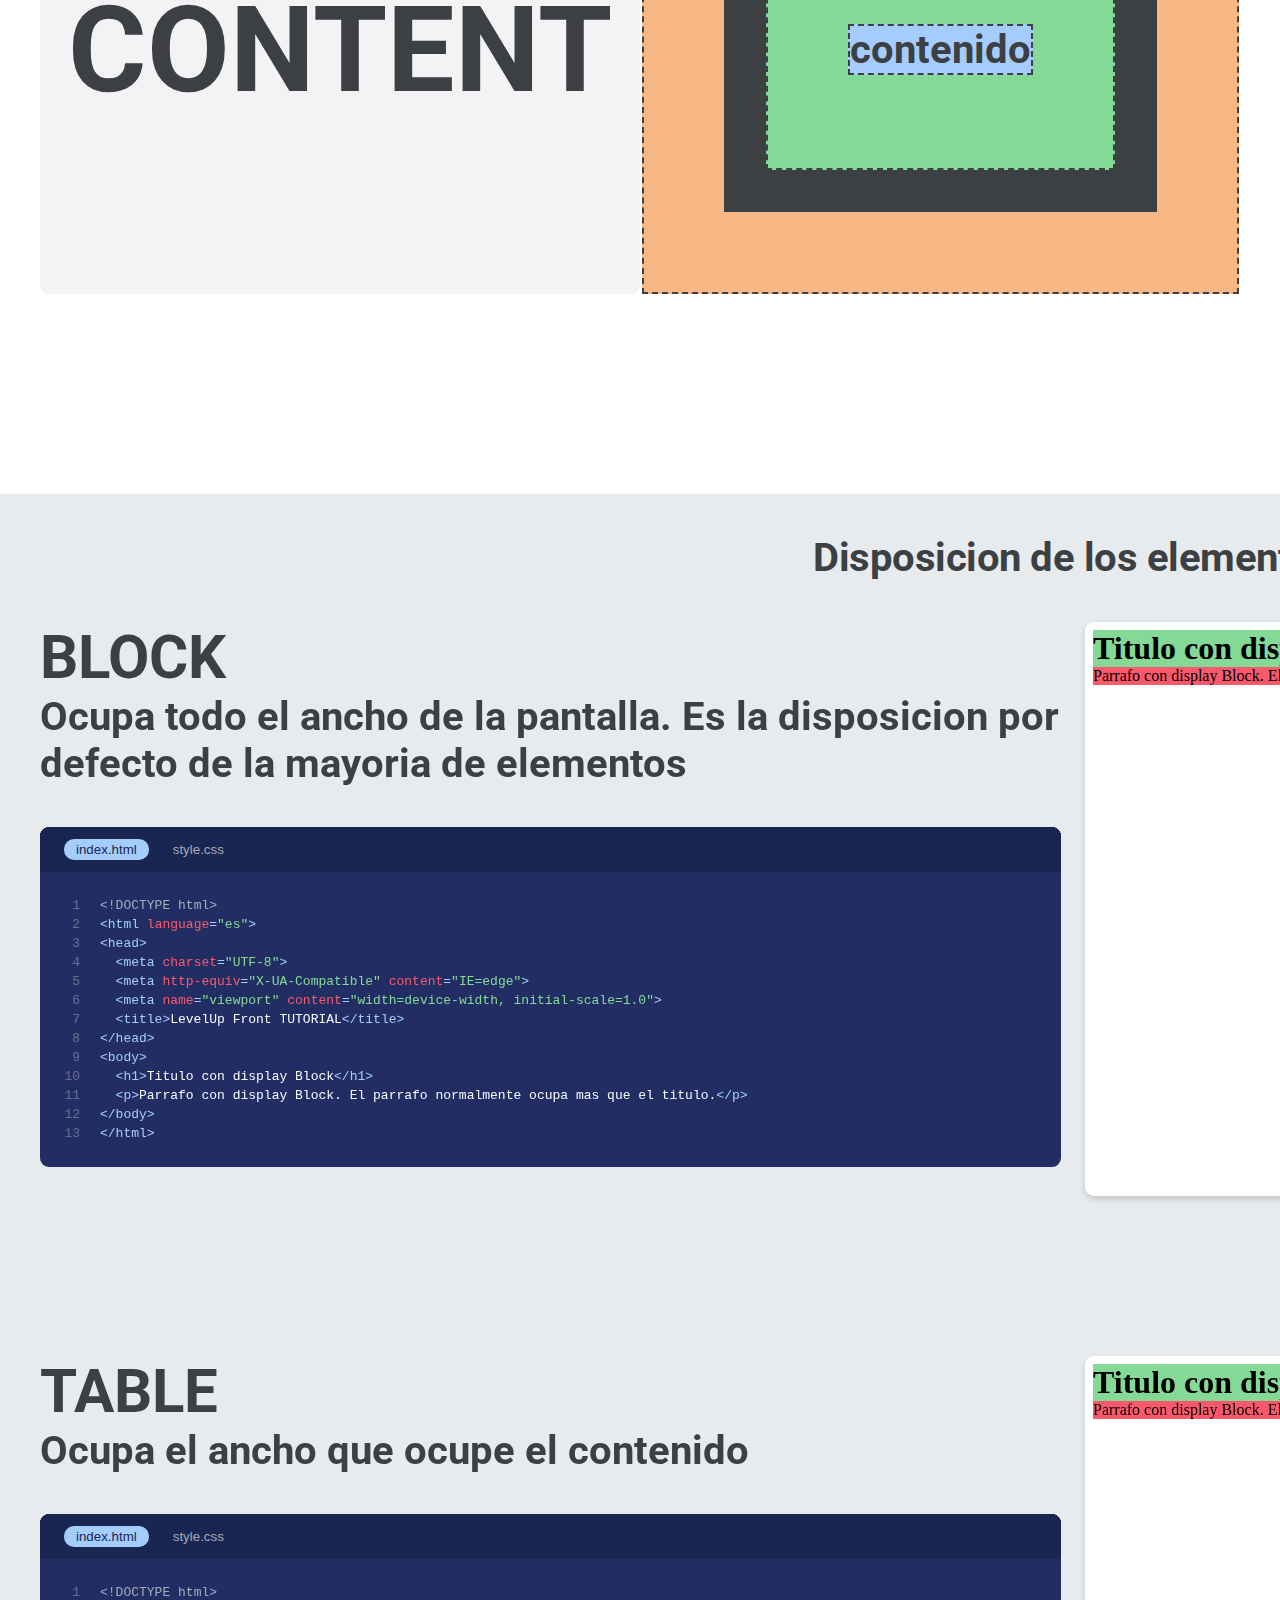
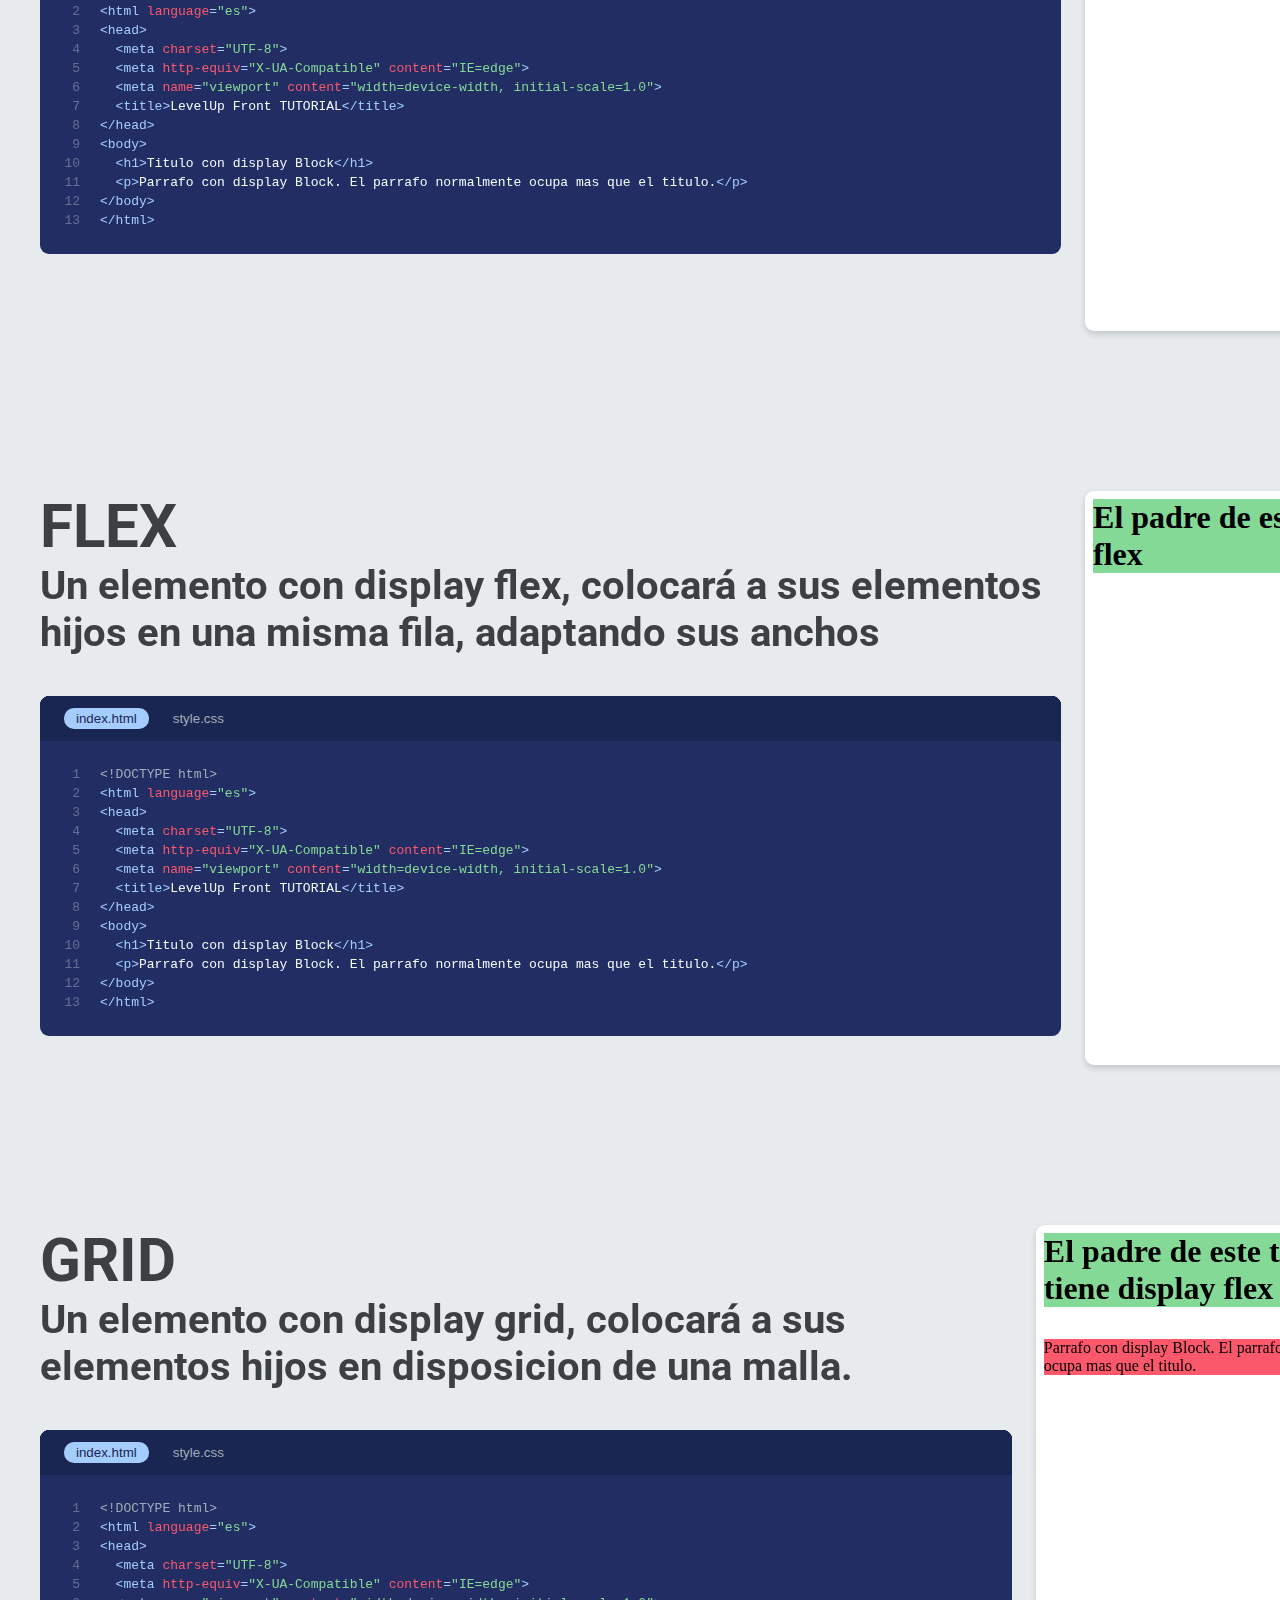
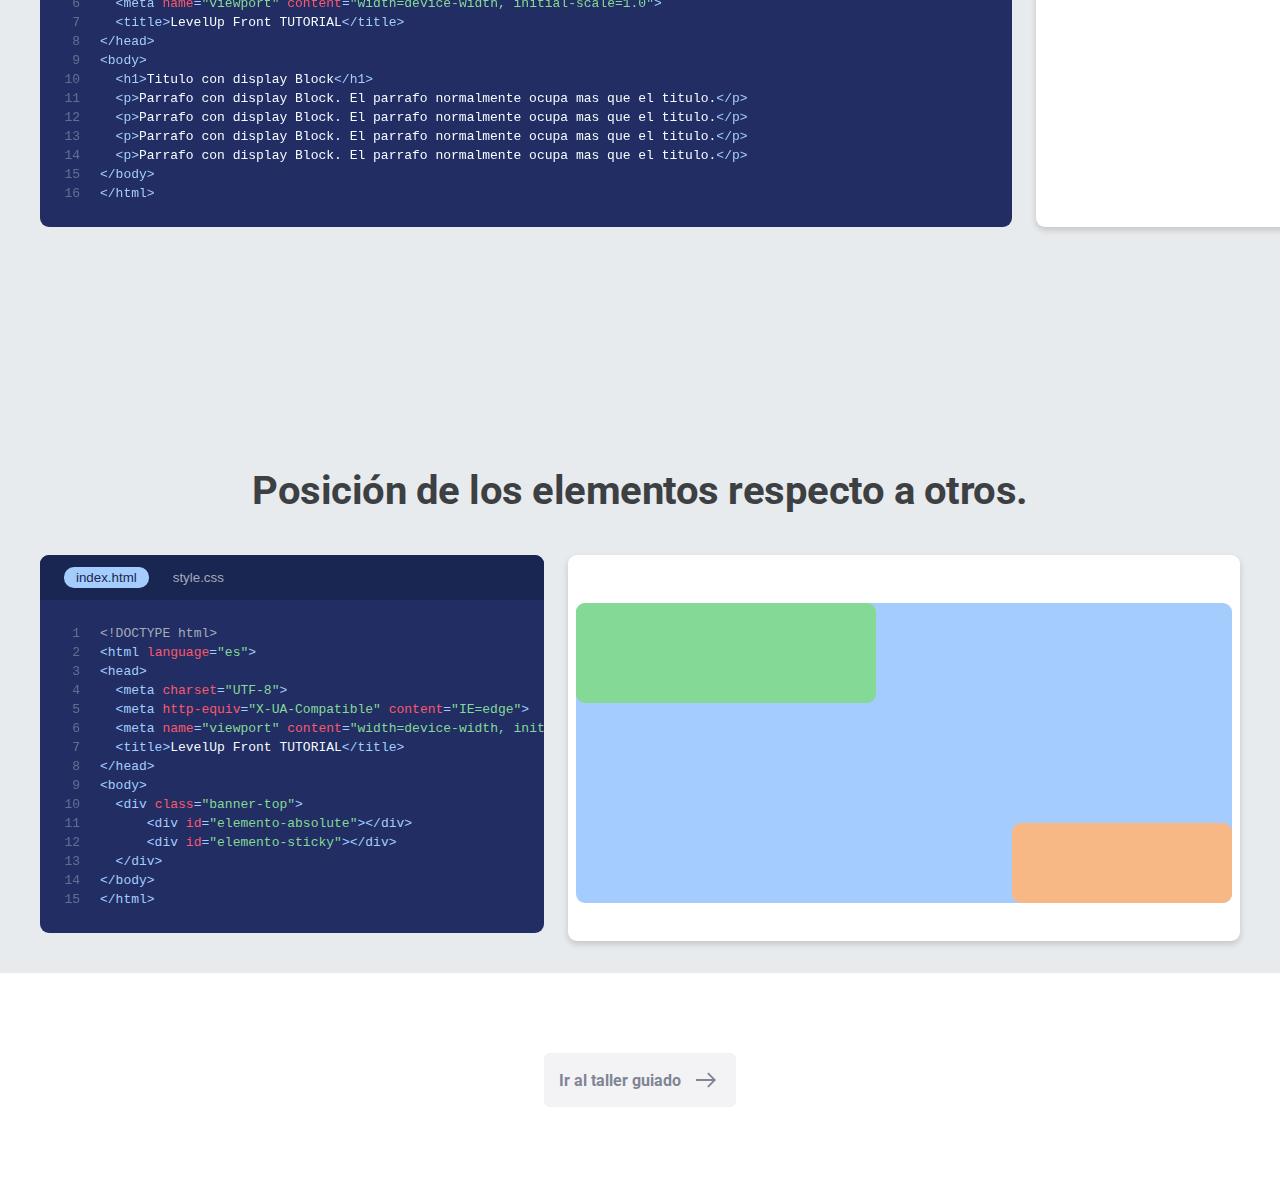
==== commit 9f79ae67: "Subiendo pasos del coding-part y añadiendo el link" ====
--- a/index.html
+++ b/index.html
@@ -2733,7 +2733,7 @@
         </section>
     </div>
     <div id="boton-taller">
-        <a href="https://levelupupm.github.io/front-tutorial/coding">Ir al taller guiado</a>
+        <a href="https://levelupupm.github.io/front-tutorial/coding">Ir al taller guiado <svg xmlns="http://www.w3.org/2000/svg" height="48" width="48" viewBox="0 0 48 48"><path d="M28.05 35.9 25.9 33.8 34.3 25.4H8V22.4H34.3L25.85 13.95L28 11.85L40.05 23.9Z"/></svg></a>
     </div>
 </body>
 </html>--- a/css/styles.css
+++ b/css/styles.css
@@ -584,4 +584,33 @@
     width: 300px;
     background-color: #85d996;
     border-radius: 9px;
+}
+#boton-taller {
+    display: flex;
+    justify-content: center;
+    padding: 80px 0;
+}
+#boton-taller a{
+    display: flex;
+    align-items: center;
+    gap: 10px;
+    text-decoration: none;
+    background-color: #F3F3F5;
+    color: #808595;
+    padding: 3px 15px;
+    border-radius: 6px;
+    font-weight: 700;
+    font-size: 16px;
+    transition: background-color .2s ease-in-out, color .2s ease-in-out;
+}
+#boton-taller a:hover {
+    background-color: #3474E0;
+    color: #ffffff;
+}
+#boton-taller a svg {
+    width: 30px;
+    fill: #808595;
+}
+#boton-taller a:hover svg {
+    fill: #ffffff;
 }